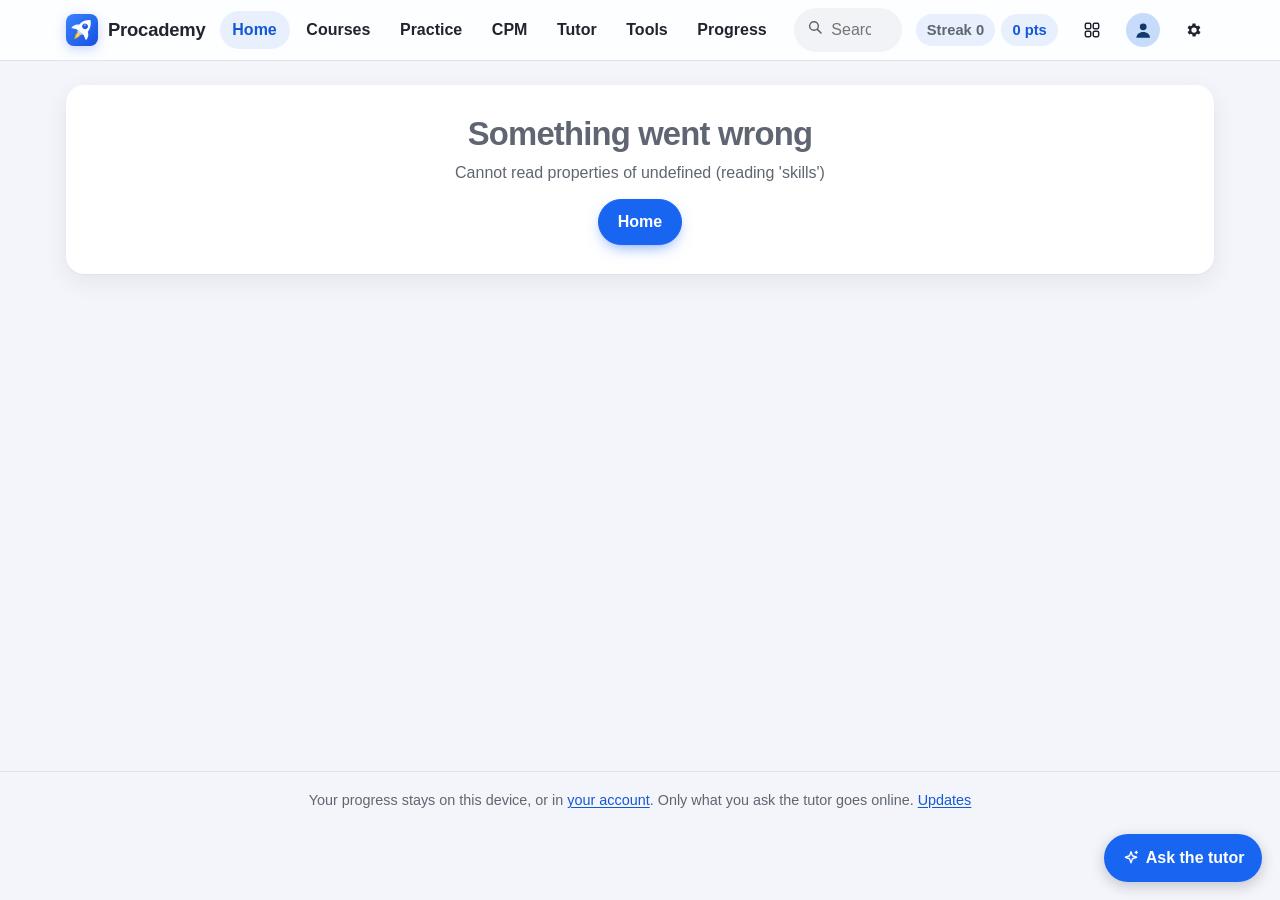
==== index.html @ db272dc6 "Hindi for beginners: a new course from the Devanagari alphabet to simple sentences Vowels, consonant" ====
<!DOCTYPE html>
<html lang="en">
<head>
<meta charset="utf-8">
<meta name="viewport" content="width=device-width, initial-scale=1, viewport-fit=cover">
<!-- Security: scripts only from this site and the pinned libraries on jsDelivr, never inline; no plug-ins, no frames.
     The AI services, the picture service and the model downloads are reached with fetch (connect-src). -->
<meta http-equiv="Content-Security-Policy" content="default-src 'self'; script-src 'self' https://cdn.jsdelivr.net https://www.gstatic.com https://apis.google.com 'wasm-unsafe-eval'; worker-src 'self' blob:; connect-src 'self' https:; img-src 'self' data: blob:; style-src 'self' 'unsafe-inline'; font-src 'self' data:; media-src 'self' blob:; manifest-src 'self'; object-src 'none'; base-uri 'none'; form-action 'self'; frame-src https://procademy-9d972.firebaseapp.com">
<meta name="referrer" content="strict-origin-when-cross-origin">
<title>Procademy</title>
<meta name="description" content="Math for every grade, one skill at a time: Kindergarten to Calculus, with hints and mastery levels. Works offline, saves on this device, with a free AI tutor.">
<meta name="theme-color" content="#1865f2">
<!-- preload:start -->
<link rel="preload" as="script" href="lib/rng.js">
<link rel="preload" as="script" href="lib/math.js">
<link rel="preload" as="script" href="lib/content.js">
<link rel="preload" as="script" href="lib/store.js">
<link rel="preload" as="script" href="lib/engine.js">
<link rel="preload" as="script" href="content/k.js">
<link rel="preload" as="script" href="content/g1.js">
<link rel="preload" as="script" href="content/g2.js">
<link rel="preload" as="script" href="content/g3.js">
<link rel="preload" as="script" href="content/g4.js">
<link rel="preload" as="script" href="content/g5.js">
<link rel="preload" as="script" href="content/g6.js">
<link rel="preload" as="script" href="content/math7.js">
<link rel="preload" as="script" href="content/math8.js">
<link rel="preload" as="script" href="content/alg1.js">
<link rel="preload" as="script" href="content/geo.js">
<link rel="preload" as="script" href="content/alg2.js">
<link rel="preload" as="script" href="content/precalc.js">
<link rel="preload" as="script" href="content/calc.js">
<link rel="preload" as="script" href="content/trig.js">
<link rel="preload" as="script" href="content/stats.js">
<link rel="preload" as="script" href="content/calcbc.js">
<link rel="preload" as="script" href="content/sat.js">
<link rel="preload" as="script" href="content/comp.js">
<link rel="preload" as="script" href="content/finance.js">
<link rel="preload" as="script" href="content/logic.js">
<link rel="preload" as="script" href="content/hindi.js">
<link rel="preload" as="script" href="content/int1.js">
<link rel="preload" as="script" href="content/int2.js">
<link rel="preload" as="script" href="content/int3.js">
<link rel="preload" as="script" href="cpm/cc1.js">
<link rel="preload" as="script" href="cpm/cc2.js">
<link rel="preload" as="script" href="cpm/cc3.js">
<link rel="preload" as="script" href="cpm/int1.js">
<link rel="preload" as="script" href="cpm/int2.js">
<link rel="preload" as="script" href="cpm/int3.js">
<link rel="preload" as="script" href="lib/firebase-config.js">
<link rel="preload" as="script" href="lib/tutor.js">
<link rel="preload" as="script" href="lib/draw.js">
<link rel="preload" as="script" href="lib/pictures.js">
<link rel="preload" as="script" href="lib/files.js">
<link rel="preload" as="script" href="lib/coach.js">
<link rel="preload" as="script" href="lib/tutor-ui.js">
<link rel="preload" as="script" href="lib/icons.js">
<link rel="preload" as="script" href="lib/prereq.js">
<link rel="preload" as="script" href="lib/views.js">
<link rel="preload" as="script" href="lib/cpm-views.js">
<link rel="preload" as="script" href="lib/tutor-page.js">
<link rel="preload" as="script" href="lib/worksheet.js">
<link rel="preload" as="script" href="lib/steps.js">
<link rel="preload" as="script" href="lib/sprint.js">
<link rel="preload" as="script" href="lib/prep.js">
<link rel="preload" as="script" href="lib/badges.js">
<link rel="preload" as="script" href="lib/challenge.js">
<link rel="preload" as="script" href="lib/report.js">
<link rel="preload" as="script" href="lib/account.js">
<link rel="preload" as="script" href="lib/move.js">
<link rel="preload" as="script" href="lib/learners.js">
<link rel="preload" as="script" href="lib/whatsnew.js">
<link rel="preload" as="script" href="lib/unlimited.js">
<link rel="preload" as="script" href="lib/topicbank.js">
<link rel="preload" as="script" href="lib/topics.js">
<link rel="preload" as="script" href="lib/words.js">
<link rel="preload" as="script" href="lib/vocab.js">
<link rel="preload" as="script" href="lib/balance.js">
<link rel="preload" as="script" href="lib/placement.js">
<link rel="preload" as="script" href="lib/install.js">
<link rel="preload" as="script" href="lib/family.js">
<link rel="preload" as="script" href="lib/quicksearch.js">
<link rel="preload" as="script" href="lib/lang.js">
<link rel="preload" as="script" href="lib/app.js">
<!-- preload:end -->
<link rel="manifest" href="manifest.webmanifest">
<link rel="icon" href="icon.svg" type="image/svg+xml">
<link rel="apple-touch-icon" href="apple-touch-icon.png">
<meta name="apple-mobile-web-app-title" content="Procademy">
<meta name="apple-mobile-web-app-capable" content="yes">
<meta name="mobile-web-app-capable" content="yes">
<script src="lib/boot.js"></script>
<link rel="stylesheet" href="app.css">
</head>
<body>
<a class="skip" href="#main">Skip to content</a>
<header class="top">
  <div class="bar">
    <a class="brand" href="#/" aria-label="Procademy home"><svg class="logo" aria-hidden="true" viewBox="0 0 64 64"><defs><linearGradient id="logo-g" x1="0" y1="0" x2="1" y2="1"><stop offset="0" stop-color="#3b82ff"/><stop offset="1" stop-color="#1650e0"/></linearGradient></defs><rect width="64" height="64" rx="16" fill="url(#logo-g)"/><g transform="rotate(40 32 32)"><path d="M21.5 27C15 30 12.5 36 13 42.5L21.5 38.5Z" fill="#fff"/><path d="M42.5 27C49 30 51.5 36 51 42.5L42.5 38.5Z" fill="#fff"/><path d="M32 6C41.5 12.5 45 24.5 43 38H21C19 24.5 22.5 12.5 32 6Z" fill="#fff"/><circle cx="32" cy="22.5" r="5.6" fill="#1a5ae8"/><circle cx="30.3" cy="20.8" r="1.9" fill="#fff" fill-opacity=".55"/><path d="M26 38H38L36.5 41.5H27.5Z" fill="#cfe0ff"/><path d="M27.5 41.5C27.5 48 30 52.5 32 56C34 52.5 36.5 48 36.5 41.5Z" fill="#ffb020"/><path d="M30 41.5C30 45.5 31 48.5 32 50.5C33 48.5 34 45.5 34 41.5Z" fill="#ffe08a"/></g></svg><span class="word" data-brand>Procademy</span></a>
    <nav class="nav" aria-label="Main">
      <a href="#/" data-nav="home">Home</a>
      <a href="#/courses" data-nav="courses">Courses</a>
      <a href="#/unlimited" data-nav="unlimited">Practice</a>
      <a href="#/cpm" data-nav="cpm">CPM</a>
      <a href="#/tutor" data-nav="tutor">Tutor</a>
      <a href="#/tools" data-nav="tools">Tools</a>
      <a href="#/progress" data-nav="progress">Progress</a>
    </nav>
    <div class="search">
      <form id="search-form" role="search">
        <span class="qs-field"><span class="icon" aria-hidden="true"><svg viewBox="0 0 24 24" width="16" height="16"><circle cx="10.5" cy="10.5" r="6.5" fill="none" stroke="currentColor" stroke-width="2.2"/><path d="M15.5 15.5 21 21" stroke="currentColor" stroke-width="2.4" stroke-linecap="round"/></svg></span>
        <input id="search-input" type="search" placeholder="Search skills, courses and tools" aria-label="Search skills, courses and tools" autocomplete="off"></span>
      </form>
    </div>
    <button type="button" class="search-open" id="search-open" aria-label="Search"><svg viewBox="0 0 24 24" width="20" height="20" aria-hidden="true"><circle cx="10.5" cy="10.5" r="6.5" fill="none" stroke="currentColor" stroke-width="2.2"/><path d="M15.5 15.5 20 20" fill="none" stroke="currentColor" stroke-width="2.2" stroke-linecap="round"/></svg></button>
    <div class="stats" id="stats"></div>
    <a class="avatar-btn" id="avatar-btn" href="#/profile" aria-label="Your profile" title="Your profile"></a>
    <a class="iconbtn" href="#/settings" aria-label="Settings" title="Settings"><svg viewBox="0 0 24 24" width="18" height="18" aria-hidden="true"><path fill="currentColor" d="M19.4 13a7.6 7.6 0 0 0 0-2l2.1-1.6-2-3.5-2.5 1a7.4 7.4 0 0 0-1.7-1L15 3.3h-4l-.4 2.6a7.4 7.4 0 0 0-1.7 1l-2.5-1-2 3.5L6.6 11a7.6 7.6 0 0 0 0 2l-2.1 1.6 2 3.5 2.5-1a7.4 7.4 0 0 0 1.7 1l.4 2.6h4l.4-2.6a7.4 7.4 0 0 0 1.7-1l2.5 1 2-3.5zM13 15.5a3.5 3.5 0 1 1 0-7 3.5 3.5 0 0 1 0 7z" transform="translate(-1 0)"/></svg></a>
  </div>
</header>
<main id="main" tabindex="-1"><div class="boot-wait boot-rocket" role="status"><svg class="boot-logo" viewBox="0 0 64 64" aria-hidden="true"><rect width="64" height="64" rx="16" fill="#1865f2"/><g transform="rotate(40 32 32)"><path d="M21.5 27C15 30 12.5 36 13 42.5L21.5 38.5Z" fill="#fff"/><path d="M42.5 27C49 30 51.5 36 51 42.5L42.5 38.5Z" fill="#fff"/><path d="M32 6C41.5 12.5 45 24.5 43 38H21C19 24.5 22.5 12.5 32 6Z" fill="#fff"/><circle cx="32" cy="22.5" r="5.6" fill="#1a5ae8"/><path d="M27.5 41.5C27.5 48 30 52.5 32 56C34 52.5 36.5 48 36.5 41.5Z" fill="#ffb020"/></g></svg><span>Loading Procademy…</span></div></main>
<footer>Your progress stays on this device, or in <a href="#/profile">your account</a>. Only what you ask the tutor goes online. <a href="#/new">Updates</a></footer>
<noscript><p style="padding:20px">This site needs JavaScript to run.</p></noscript>

<script src="lib/rng.js"></script>
<script src="lib/math.js"></script>
<script src="lib/content.js"></script>
<script src="lib/store.js"></script>
<script src="lib/engine.js"></script>
<!-- content: one file per course, in grade order -->
<script src="content/k.js"></script>
<script src="content/g1.js"></script>
<script src="content/g2.js"></script>
<script src="content/g3.js"></script>
<script src="content/g4.js"></script>
<script src="content/g5.js"></script>
<script src="content/g6.js"></script>
<script src="content/math7.js"></script>
<script src="content/math8.js"></script>
<script src="content/alg1.js"></script>
<script src="content/geo.js"></script>
<script src="content/alg2.js"></script>
<script src="content/precalc.js"></script>
<script src="content/calc.js"></script>
<script src="content/trig.js"></script>
<script src="content/stats.js"></script>
<script src="content/calcbc.js"></script>
<script src="content/sat.js"></script>
<script src="content/comp.js"></script>
<script src="content/finance.js"></script>
<script src="content/logic.js"></script>
<script src="content/hindi.js"></script>
<script src="content/int1.js"></script>
<script src="content/int2.js"></script>
<script src="content/int3.js"></script>
<!-- the app -->
<!-- CPM books: chapters and lessons pointing at the skills above -->
<script src="cpm/cc1.js"></script>
<script src="cpm/cc2.js"></script>
<script src="cpm/cc3.js"></script>
<script src="cpm/int1.js"></script>
<script src="cpm/int2.js"></script>
<script src="cpm/int3.js"></script>
<script src="lib/firebase-config.js"></script>
<script src="lib/tutor.js"></script>
<script src="lib/draw.js"></script>
<script src="lib/pictures.js"></script>
<script src="lib/files.js"></script>
<script src="lib/coach.js"></script>
<script src="lib/tutor-ui.js"></script>
<script src="lib/icons.js"></script>
<script src="lib/prereq.js"></script>
<script src="lib/views.js"></script>
<script src="lib/cpm-views.js"></script>
<script src="lib/tutor-page.js"></script>
<script src="lib/worksheet.js"></script>
<script src="lib/steps.js"></script>
<script src="lib/sprint.js"></script>
<script src="lib/prep.js"></script>
<script src="lib/badges.js"></script>
<script src="lib/challenge.js"></script>
<script src="lib/report.js"></script>
<script src="lib/account.js"></script>
<script src="lib/move.js"></script>
<script src="lib/learners.js"></script>
<script src="lib/whatsnew.js"></script>
<script src="lib/unlimited.js"></script>
<script src="lib/topicbank.js"></script>
<script src="lib/topics.js"></script>
<script src="lib/words.js"></script>
<script src="lib/vocab.js"></script>
<script src="lib/balance.js"></script>
<!-- the tools (calculators, labs, Leap) load when first opened: LAZY in lib/app.js -->
<script src="lib/placement.js"></script>
<script src="lib/install.js"></script>
<script src="lib/family.js"></script>
<script src="lib/quicksearch.js"></script>
<script src="lib/lang.js"></script>
<script src="lib/app.js"></script>
</body>
</html>
---- app.css ----
/* Academy: one stylesheet for the whole site. Light and dark come from the tokens at the top. */
:root {
  --bg: #f3f5fa; --surface: #ffffff; --surface-2: #f1f3f6; --ink: #21242c; --muted: #5f6672; --line: #dfe3e8; --line-strong: #c7cdd5;
  --primary: #1865f2; --primary-ink: #1458d6; --primary-soft: #e8f0fe; --on-primary: #ffffff;
  --ok: #0f9d58; --ok-ink: #0b7a43; --ok-soft: #e3f5ea; --bad: #d93025; --bad-soft: #fde8e6; --warn: #b26a00; --warn-soft: #fff1d6;
  --lvl1: #f08c00; --lvl2: #9c8fe3; --lvl3: #6a4fd8; --lvl4: #3b23a8; --lvl0: #c7cdd5;
  --shadow: 0 1px 2px rgba(23, 32, 64, .04), 0 8px 24px rgba(23, 32, 64, .07); --shadow-s: 0 1px 2px rgba(23, 32, 64, .05), 0 3px 10px rgba(23, 32, 64, .05);
  --card-line: transparent; --glass: color-mix(in srgb, var(--surface) 84%, transparent);
  --radius: 18px; --radius-s: 12px;
  --tint: color-mix(in srgb, var(--primary) 10%, var(--surface)); --tint-2: color-mix(in srgb, var(--primary) 18%, var(--surface));   /* every button is a shade of the one blue */
  --font: -apple-system, BlinkMacSystemFont, "Segoe UI", Roboto, "Helvetica Neue", Arial, sans-serif;
  --mono: ui-monospace, SFMono-Regular, Menlo, Consolas, monospace;
  --vz1: #2d6fe0; --vz2: #d2403a; --vz3: #23894a; --vz4: #7448d0; --vz5: #dd7410; --vz6: #2a2e38;
  --pc-a: #2d6fe0; --pc-b: #dd7410;   /* the percent tool's two series, checked for colour-blind separation */
  --fs: 16px;
  color-scheme: light;
}
:root[data-size="large"] { --fs: 19px; }
:root[data-size="xlarge"] { --fs: 22px; }
@media (prefers-color-scheme: dark) {
  :root:not([data-theme="light"]) {
    --bg: #14161b; --surface: #1d2027; --surface-2: #262a33; --ink: #e8eaf0; --muted: #a2a9b6; --line: #2f343f; --line-strong: #434a58;
    --primary: #6ea0ff; --primary-ink: #8db3ff; --primary-soft: #1f2d4a; --on-primary: #0c1324;
    --ok: #3ccf7a; --ok-ink: #3ccf7a; --ok-soft: #173426; --bad: #ff7b72; --bad-soft: #3c1f1f; --warn: #ffc166; --warn-soft: #3a2f16;
    --lvl1: #ffa94d; --lvl2: #a99cf0; --lvl3: #8b73ee; --lvl4: #6a4fd8; --lvl0: #434a58;
    --vz1: #6ea0ff; --vz2: #ff7b72; --vz3: #4cd07d; --vz4: #b49cff; --vz5: #ffab5c; --vz6: #e8eaf0;
    --pc-a: #5a8cf0; --pc-b: #c97a2a;
    --shadow: 0 1px 2px rgba(0, 0, 0, .3), 0 4px 14px rgba(0, 0, 0, .25); --shadow-s: 0 1px 2px rgba(0, 0, 0, .3); --card-line: #2b303a;
    color-scheme: dark;
  }
}
:root[data-theme="dark"] {
  --bg: #14161b; --surface: #1d2027; --surface-2: #262a33; --ink: #e8eaf0; --muted: #a2a9b6; --line: #2f343f; --line-strong: #434a58;
  --primary: #6ea0ff; --primary-ink: #8db3ff; --primary-soft: #1f2d4a; --on-primary: #0c1324;
  --ok: #3ccf7a; --ok-ink: #3ccf7a; --ok-soft: #173426; --bad: #ff7b72; --bad-soft: #3c1f1f; --warn: #ffc166; --warn-soft: #3a2f16;
  --lvl1: #ffa94d; --lvl2: #a99cf0; --lvl3: #8b73ee; --lvl4: #6a4fd8; --lvl0: #434a58;
  --vz1: #6ea0ff; --vz2: #ff7b72; --vz3: #4cd07d; --vz4: #b49cff; --vz5: #ffab5c; --vz6: #e8eaf0;
  --pc-a: #5a8cf0; --pc-b: #c97a2a;
  --shadow: 0 1px 2px rgba(0, 0, 0, .3), 0 4px 14px rgba(0, 0, 0, .25); --shadow-s: 0 1px 2px rgba(0, 0, 0, .3); --card-line: #2b303a;
  color-scheme: dark;
}

* { box-sizing: border-box; }
[hidden] { display: none !important; }
html { font-size: var(--fs); -webkit-text-size-adjust: 100%; }
body { margin: 0; background: var(--bg); color: var(--ink); font-family: var(--font); line-height: 1.5; min-height: 100vh; display: flex; flex-direction: column; }
a { color: var(--primary-ink); text-decoration: none; }
a:hover { text-decoration: underline; }
h1, h2, h3, h4 { line-height: 1.2; margin: 0 0 .5rem; font-weight: 700; letter-spacing: -.01em; }
h1 { font-size: 2.05rem; font-weight: 800; letter-spacing: -.025em; } h2 { font-size: 1.35rem; letter-spacing: -.02em; } h3 { font-size: 1.1rem; } h4 { font-size: 1rem; }
p { margin: 0 0 .8rem; }
button { font: inherit; cursor: pointer; }
input, select { font: inherit; color: inherit; }
img, svg { max-width: 100%; }
code { font-family: var(--mono); font-size: .92em; background: var(--surface-2); padding: .1em .35em; border-radius: 5px; }
pre.code { font-family: var(--mono); font-size: .92em; background: var(--surface-2); border: 1px solid var(--line); padding: .7rem .9rem; border-radius: var(--radius-s); overflow-x: auto; line-height: 1.45; margin: .6rem 0; white-space: pre; }
.visually-hidden { position: absolute; width: 1px; height: 1px; overflow: hidden; clip: rect(0 0 0 0); white-space: nowrap; }
:focus-visible { outline: 3px solid var(--primary); outline-offset: 2px; }        /* the ring follows each control's own corners */
a:not([class]):focus-visible { border-radius: 4px; }
.skip { position: absolute; left: -999px; top: 8px; background: var(--surface); padding: .5rem .8rem; border-radius: 8px; z-index: 50; }
.skip:focus { left: 8px; }

/* ---------- header ---------- */
.top { position: sticky; top: 0; z-index: 20; background: var(--surface); background: var(--glass); -webkit-backdrop-filter: saturate(1.8) blur(16px); backdrop-filter: saturate(1.8) blur(16px); border-bottom: 1px solid var(--line); }
.top .bar { max-width: 1180px; margin: 0 auto; padding: 0 16px; min-height: 60px; display: flex; align-items: center; gap: 14px; }
.brand { display: flex; align-items: center; gap: 10px; font-weight: 800; font-size: 1.15rem; color: var(--ink); letter-spacing: -.01em; white-space: nowrap; }
.brand:hover { text-decoration: none; }
.brand .logo { width: 32px; height: 32px; flex: none; display: block; filter: drop-shadow(0 3px 6px rgba(22, 80, 224, .25)); }
.nav { display: flex; align-items: center; gap: 4px; }
.nav a { padding: .45rem .8rem; border-radius: 999px; color: var(--ink); font-weight: 600; }
.nav a:hover { background: var(--surface-2); text-decoration: none; }
.nav a.active { color: var(--primary-ink); background: var(--primary-soft); }
.search { flex: 1; display: flex; justify-content: center; }
.search form { width: 100%; max-width: 420px; position: relative; }
.search input { width: 100%; padding: .55rem .9rem .55rem 2.3rem; border: 1px solid transparent; border-radius: 999px; background: var(--surface-2); color: var(--ink); }
.search input:focus { background: var(--surface); outline: 2px solid var(--primary); border-color: transparent; }
.search .icon { position: absolute; left: .85rem; top: 50%; transform: translateY(-50%); color: var(--muted); pointer-events: none; }
/* the search box grows when selected (lib/quicksearch.js): wider, over the menu, on a computer; the whole screen on a phone */
.qs-field { position: relative; display: block; flex: 1; min-width: 0; }
.search form { transition: max-width .18s ease; }
.top.qs-open .nav, .top.qs-open .stats { display: none; }
.top.qs-open .search form { max-width: 760px; }
.top.qs-open .search input { padding-top: .75rem; padding-bottom: .75rem; font-size: 1.05rem; }
.search .qs-cancel { display: none; }
.qs-panel { position: absolute; top: calc(100% + 8px); left: 0; right: 0; max-height: min(72vh, 600px); overflow-y: auto; overscroll-behavior: contain; background: var(--surface); border: 1px solid var(--line); border-radius: 16px; box-shadow: 0 16px 40px rgba(15, 23, 42, .18); padding: 6px; z-index: 30; }
.qs-h { font-size: .72rem; font-weight: 700; text-transform: uppercase; letter-spacing: .06em; color: var(--muted); padding: 10px 10px 4px; }
.qs-opt { display: flex; align-items: center; gap: 12px; padding: 8px 10px; border-radius: 10px; color: var(--ink); }
.qs-opt:hover, .qs-opt.on { background: var(--primary-soft); text-decoration: none; }
.qs-ic { flex: none; width: 34px; height: 34px; border-radius: 9px; display: grid; place-items: center; background: var(--surface-2); color: var(--primary-ink); }
.qs-ic .mono-sm { min-width: 34px; height: 34px; border-radius: 9px; }
.qs-txt { min-width: 0; display: grid; }
.qs-txt b { font-weight: 600; overflow: hidden; text-overflow: ellipsis; white-space: nowrap; }
.qs-where { font-size: .82rem; color: var(--muted); overflow: hidden; text-overflow: ellipsis; white-space: nowrap; }
.stats { display: flex; gap: 6px; align-items: center; margin-left: auto; }
.stat-pill { display: inline-flex; align-items: center; gap: 5px; padding: .3rem .7rem; border-radius: 999px; background: var(--primary-soft); color: var(--primary-ink); font-weight: 700; font-size: .92rem; white-space: nowrap; }
.stat-pill.cold { color: var(--muted); font-weight: 600; }
.iconbtn { width: 40px; height: 40px; border-radius: 50%; border: 0; background: transparent; color: var(--ink); display: grid; place-items: center; font-size: 1.2rem; }
.iconbtn:hover { background: var(--tint); }
/* a narrow laptop window: the menu keeps its room; the streak and points are on Home */
@media (min-width: 761px) and (max-width: 1100px) { .stats { display: none; } .nav a { padding: .45rem .7rem; } }
@media (min-width: 761px) and (max-width: 960px) { .brand .word { display: none; } }
@media (max-width: 760px) {
  .top.qs-open .search { position: fixed; inset: 0; z-index: 60; background: var(--surface); padding: 12px; overflow-y: auto; display: block; }
  .top.qs-open .search form { display: flex; flex-wrap: wrap; align-items: center; gap: 8px; }
  .top.qs-open .search input { font-size: 1.1rem; }
  .top.qs-open .qs-cancel { display: inline-flex; flex: none; }
  .top.qs-open .qs-panel { position: static; flex-basis: 100%; max-height: none; border: 0; box-shadow: none; padding: 4px 0; }
  body.qs-lock { overflow: hidden; }
  .top.qs-open { z-index: 60; }
  body.qs-lock .tabbar, body.qs-lock .tutor-fab { display: none; }              /* nothing over the full-screen search */
  .top .bar { flex-wrap: wrap; padding: 8px 12px; gap: 6px; }
  .search { order: 3; flex-basis: 100%; }
  .search form { max-width: none; }
  .nav a { padding: .4rem .5rem; }
  .brand .word { display: none; }
  .stat-pill { padding: .25rem .5rem; font-size: .85rem; }
  .iconbtn { width: 36px; height: 36px; }
}
@media (max-width: 440px) {
  .top .bar { gap: 4px; }
  .stats .stat-pill:first-child { display: none; }          /* the streak is on the home page; keep one line */
  .stat-pill { padding: .2rem .45rem; }
  .nav { gap: 0; flex: 1; min-width: 0; overflow-x: auto; scrollbar-width: none; }
  .nav::-webkit-scrollbar { display: none; }
  .nav a { flex: none; }
  .nav a { padding: .35rem .3rem; font-size: .9rem; }
  .nav .star { display: none; }
  .stats { display: none; }                                  /* the streak and points are on the home page; keep the nav on one line */
  .tab { padding: .35rem .6rem; font-size: .85rem; }
  .iconbtn { width: 32px; height: 32px; }
  main { padding-bottom: 96px; }                             /* room for the Ask button */
  main .tiles { grid-template-columns: repeat(2, minmax(0, 1fr)); gap: 8px; }
  main .tile { padding: 10px 10px; }
  main .tile .big { font-size: 1.3rem; }
  main .tile .label { font-size: .78rem; }
  main .skills li { flex-wrap: wrap; }
  main .skills .actions { width: 100%; padding-left: 30px; }
  main .skills li.test .actions { padding-left: 30px; }
  .hero .btn-row > .btn, .cpm-now .btn-row > .btn { flex: 1 1 100%; }
  .hero { padding: 22px 18px; }
}
/* phones: the main pages in a bar along the bottom, in reach of a thumb, and More for the rest (lib/app.js); the
   header keeps the logo, the search box and the profile */
.tabbar, .more-sheet, .more-backdrop { display: none; }
@media (max-width: 700px) {
  .top .nav, .top .iconbtn, .top .stats { display: none; }
  .top .bar { flex-wrap: nowrap; }
  .search { order: 0; flex: 1 1 0; min-width: 0; }
  body { padding-bottom: calc(66px + env(safe-area-inset-bottom, 0px)); }
  .tabbar { display: grid; grid-template-columns: repeat(5, 1fr); position: fixed; left: 0; right: 0; bottom: 0; z-index: 42; background: var(--surface); background: var(--glass); -webkit-backdrop-filter: saturate(1.8) blur(16px); backdrop-filter: saturate(1.8) blur(16px); border-top: 1px solid var(--line); padding: 4px 4px calc(4px + env(safe-area-inset-bottom, 0px)); }
  .tabbar a, .tabbar button { display: flex; flex-direction: column; align-items: center; justify-content: center; gap: 3px; min-height: 54px; padding: 4px 0; border: 0; border-radius: 12px; background: none; color: var(--muted); font: inherit; font-size: .74rem; font-weight: 600; cursor: pointer; }
  .tabbar a:hover { text-decoration: none; color: var(--ink); }
  .tab-ic { display: grid; place-items: center; width: 52px; height: 30px; border-radius: 999px; transition: background-color .15s; }
  .tabbar .active, .tabbar button[aria-expanded="true"] { color: var(--primary-ink); }
  .tabbar .active .tab-ic, .tabbar button[aria-expanded="true"] .tab-ic { background: var(--primary-soft); }
  .more-backdrop:not([hidden]) { display: block; position: fixed; inset: 0; z-index: 41; background: rgba(15, 23, 42, .4); }
  .more-sheet:not([hidden]) { display: grid; gap: 2px; position: fixed; left: 8px; right: 8px; bottom: calc(70px + env(safe-area-inset-bottom, 0px)); z-index: 43; padding: 8px; background: var(--surface); border: 1px solid var(--line); border-radius: 18px; box-shadow: 0 16px 40px rgba(15, 23, 42, .25); }
  .more-sheet a { display: flex; align-items: center; gap: 12px; padding: 10px 12px; border-radius: 12px; color: var(--ink); }
  .more-sheet a:hover { text-decoration: none; background: var(--surface-2); }
  .more-sheet a.active { background: var(--primary-soft); }
  .more-sheet b { display: block; font-weight: 600; }
  .more-sheet small { display: block; color: var(--muted); font-size: .82rem; }
  .more-ic { flex: none; display: grid; place-items: center; width: 36px; height: 36px; border-radius: 10px; background: var(--surface-2); color: var(--primary-ink); }
  body .tutor-fab { bottom: calc(78px + env(safe-area-inset-bottom, 0px)); }
  body .toast { bottom: calc(86px + env(safe-area-inset-bottom, 0px)); }
}

/* ---------- layout ---------- */
main { flex: 1; width: 100%; max-width: 1180px; margin: 0 auto; padding: 24px 16px 48px; container: page / inline-size; }
/* layouts follow the width the page really has, not the window: with the tutor open, a wide window can
   leave a narrow page, and the side-by-side layouts must stack instead of squeezing their buttons */
@container page (max-width: 860px) {
  main .two-col { grid-template-columns: 1fr; }
  main .sidebar { position: static; order: 2; }
}
@container page (max-width: 700px) {
  main .ex-head h1 { flex: 1 1 100%; order: 3; font-size: 1.05rem; }
  main .ex-head .dots { margin-left: auto; }
  main .back .back-long { display: none; }
  main .back .back-short { display: inline; }
  main .cpm-lessons li { flex-wrap: wrap; }
  main .cpm-lessons .actions { width: 100%; padding-left: 68px; }
  main .cpm-levels { order: 2; }
  main .skills li { flex-wrap: wrap; }
  main .skills .actions { width: 100%; padding-left: 30px; }
}
@container page (max-width: 460px) {
  main .tiles { grid-template-columns: repeat(2, minmax(0, 1fr)); gap: 8px; }
  main .tile { padding: 10px 10px; }
  main .tile .big { font-size: 1.3rem; }
  main .tile .label { font-size: .78rem; }
  main .hero .btn-row > .btn, main .cpm-now .btn-row > .btn { flex: 1 1 100%; }
  main .hero { padding: 22px 18px; }
}
footer { border-top: 1px solid var(--line); color: var(--muted); font-size: .9rem; padding: 18px 16px 88px; text-align: center; }    /* room for the tutor button */
.two-col { display: grid; grid-template-columns: 290px minmax(0, 1fr); gap: 24px; align-items: start; }
.sidebar { position: sticky; top: 76px; }
@media (max-width: 900px) { .two-col { grid-template-columns: 1fr; } .sidebar { position: static; order: 2; } }
.card { background: var(--surface); border: 1px solid var(--card-line); border-radius: var(--radius); box-shadow: var(--shadow); padding: 22px 24px; }
.card + .card { margin-top: 16px; }
.grid > .card + .card, .tiles > .tile, .row > .card + .card { margin-top: 0; }     /* side by side: no stacking margin */
.grid > .card.tight { display: flex; flex-direction: column; }
.grid > .card.tight > .btn-row:last-child { margin-top: auto; padding-top: 14px; }   /* buttons line up along the bottom */
.grid > .card.tight > .btn:last-child { margin-top: auto; align-self: flex-start; }
.card.tight { padding: 14px 16px; }
.grid { display: grid; gap: 16px; grid-template-columns: repeat(auto-fill, minmax(260px, 1fr)); }
.grid.wide { grid-template-columns: repeat(auto-fill, minmax(320px, 1fr)); }
.grid.fit { grid-template-columns: repeat(auto-fit, minmax(260px, 1fr)); }        /* a short row stretches across */
.row { display: flex; align-items: center; gap: 12px; flex-wrap: wrap; }
.row.between { justify-content: space-between; }
.muted { color: var(--muted); }
.small { font-size: .9rem; }
.tiny { font-size: .8rem; }
.crumbs { font-size: .9rem; color: var(--muted); margin-bottom: 10px; display: flex; gap: 6px; flex-wrap: wrap; align-items: center; }
.crumbs a { color: var(--muted); }
.crumbs a:hover { color: var(--primary-ink); }
.hero { padding: 28px 26px; border-radius: var(--radius); background: linear-gradient(160deg, color-mix(in srgb, var(--primary) 13%, var(--surface)) 0%, var(--surface) 60%); border: 1px solid var(--card-line); box-shadow: var(--shadow); position: relative; overflow: hidden; }
.hero .icon-big { font-size: 2.4rem; line-height: 1; }
.section-title { display: flex; align-items: baseline; justify-content: space-between; gap: 12px; margin: 28px 0 12px; }
.section-title h2 { margin: 0; }
.section-title:first-child { margin-top: 0; }
.empty { color: var(--muted); text-align: center; padding: 28px 12px; }

/* ---------- buttons ---------- */
.btn { display: inline-flex; align-items: center; justify-content: center; gap: 8px; padding: .6rem 1.2rem; border-radius: 999px; border: 1px solid transparent; background: var(--tint); color: var(--primary-ink); font-weight: 700; min-height: 44px; text-decoration: none; }
.btn:hover { background: var(--tint-2); text-decoration: none; }
.btn.primary { background: var(--primary); border-color: var(--primary); color: var(--on-primary); box-shadow: 0 6px 16px -6px color-mix(in srgb, var(--primary) 70%, transparent); }
.btn.primary:hover { filter: brightness(1.08); }
.btn.ok { background: var(--primary); border-color: var(--primary); color: var(--on-primary); }
.btn.ghost { border-color: transparent; background: transparent; color: var(--primary-ink); }
.btn.ghost:hover { background: var(--tint); }
.btn.sm { min-height: 36px; padding: .35rem .8rem; font-size: .92rem; }
.btn.block { width: 100%; }
.btn[disabled] { opacity: .5; cursor: not-allowed; }
.btn-row { display: flex; gap: 10px; flex-wrap: wrap; align-items: center; margin-top: 14px; }

/* ---------- mastery ---------- */
.lvl { display: inline-block; width: 18px; height: 22px; border-radius: 4px; border: 2px solid var(--lvl0); position: relative; vertical-align: middle; flex: none; background: linear-gradient(to top, var(--c, transparent) var(--p, 0%), transparent var(--p, 0%)); }
.lvl-1 { --c: var(--lvl1); --p: 25%; border-color: var(--lvl1); }
.lvl-2 { --c: var(--lvl2); --p: 50%; border-color: var(--lvl2); }
.lvl-3 { --c: var(--lvl3); --p: 80%; border-color: var(--lvl3); }
.lvl-4 { --c: var(--lvl4); --p: 100%; border-color: var(--lvl4); }
.lvl-4::after { content: "✓"; position: absolute; inset: 0; display: grid; place-items: center; color: #fff; font-size: 12px; line-height: 1; }
.lvl.big { width: 26px; height: 32px; }
.lvl.big.lvl-4::after { font-size: 17px; }
.legend { display: flex; flex-wrap: wrap; gap: 8px 16px; font-size: .9rem; color: var(--muted); }
.legend span { display: inline-flex; align-items: center; gap: 6px; }
.legend .dot { width: 12px; height: 12px; border-radius: 3px; display: inline-block; }
.mbar { display: flex; height: 12px; border-radius: 999px; overflow: hidden; background: var(--surface-2); border: 1px solid var(--line); }
.mbar span { display: block; height: 100%; }
.mbar .m4 { background: var(--lvl4); } .mbar .m3 { background: var(--lvl3); } .mbar .m2 { background: var(--lvl2); } .mbar .m1 { background: var(--lvl1); }
.mbar.thin { height: 8px; }
.pbar { height: 8px; border-radius: 999px; background: var(--line); overflow: hidden; }
.pbar > span { display: block; height: 100%; background: var(--course, var(--primary)); }
.chip { display: inline-flex; align-items: center; gap: 6px; padding: .15rem .6rem; border-radius: 999px; background: var(--surface-2); font-size: .85rem; font-weight: 600; color: var(--muted); }
.chip.lv-1 { background: var(--warn-soft); color: var(--warn); }
.chip.lv-2, .chip.lv-3, .chip.lv-4 { background: var(--primary-soft); color: var(--lvl3); }
.chip.up { background: var(--ok-soft); color: var(--ok-ink); }
.chip.down { background: var(--bad-soft); color: var(--bad); }

/* ---------- lists of skills ---------- */
.skills { list-style: none; margin: 0; padding: 0; }
.skills li { display: flex; align-items: center; gap: 12px; padding: 10px 0; border-top: 1px solid var(--line); }
.skills li:first-child { border-top: 0; }
.skills .name { flex: 1; min-width: 0; font-weight: 600; }
.skills .name a { color: var(--ink); }
.skills .name .sub { font-weight: 400; color: var(--muted); font-size: .85rem; }
.skills .actions { display: flex; gap: 6px; flex: none; }
.skills li.test { background: var(--surface-2); margin: 8px -22px -20px; padding: 14px 22px; border-radius: 0 0 var(--radius) var(--radius); border-top: 0; }
.unit-card h3 a { color: var(--ink); }
.unit-card .num { color: var(--muted); font-weight: 600; font-size: .85rem; text-transform: uppercase; letter-spacing: .04em; }
.unit-nav { list-style: none; margin: 0; padding: 0; }
.unit-nav li a { display: flex; gap: 10px; align-items: center; padding: 8px 10px; border-radius: 8px; color: var(--ink); font-size: .95rem; }
.unit-nav li a > span:nth-child(2) { flex: 1; min-width: 0; overflow-wrap: anywhere; }
.unit-nav li a:hover, .unit-nav li a.active { background: var(--surface-2); text-decoration: none; }
.unit-nav .n { color: var(--muted); font-weight: 700; font-size: .8rem; width: 22px; flex: none; }
.unit-nav .pbar { width: 46px; margin-left: auto; flex: none; }

/* ---------- course cards ---------- */
.course-card { display: flex; flex-direction: column; gap: 10px; padding: 18px 20px; background: linear-gradient(180deg, color-mix(in srgb, var(--primary) 8%, var(--surface)), var(--surface) 55%); color: var(--ink); transition: transform .15s ease, box-shadow .15s ease; }
.course-card:hover { text-decoration: none; border-color: var(--primary); transform: translateY(-2px); box-shadow: 0 10px 28px rgba(23, 32, 64, .12); }
.course-card .icon { font-size: 1.8rem; line-height: 1; }
/* a course's or book's short label (K, 7, A1, CC2…) in a badge of its color */
.icon.mono, .icon-big.mono, .mono-sm { display: inline-grid; place-items: center; min-width: 2.6rem; height: 2.6rem; padding: 0 .45rem; border-radius: 10px; background: var(--primary-ink); color: #fff; font-size: 1rem; font-weight: 800; letter-spacing: .02em; line-height: 1; flex: none; }
.icon-big.mono { min-width: 3.4rem; height: 3.4rem; font-size: 1.25rem; border-radius: 12px; }
.mono-sm { min-width: 2rem; height: 1.6rem; font-size: .72rem; border-radius: 7px; padding: 0 .35rem; }
.icon.mono:empty, .icon-big.mono:empty, .mono-sm:empty { display: none; }
.mono.stack { display: inline-flex; flex-direction: column; justify-content: center; align-items: center; gap: 2px; width: 2.6rem; padding: 0; }
.icon-big.mono.stack { width: 3.4rem; }
.mono.stack .mono-top { font-size: .6rem; font-weight: 700; letter-spacing: .1em; }          /* full strength: small text needs all its contrast */
.mono.stack .mono-num { font-size: 1.2rem; }
.icon-big.mono.stack .mono-top { font-size: .72rem; }
.icon-big.mono.stack .mono-num { font-size: 1.55rem; }
/* dark mode: a tinted badge with light lettering, so deep colors don't sink into the dark cards */
:root[data-theme="dark"] :is(.icon.mono, .icon-big.mono, .mono-sm) { background: color-mix(in srgb, var(--primary) 24%, var(--surface)); color: var(--primary-ink); box-shadow: inset 0 0 0 1px color-mix(in srgb, var(--primary) 45%, var(--surface)); }
@media (prefers-color-scheme: dark) { :root:not([data-theme="light"]) :is(.icon.mono, .icon-big.mono, .mono-sm) { background: color-mix(in srgb, var(--primary) 24%, var(--surface)); color: var(--primary-ink); box-shadow: inset 0 0 0 1px color-mix(in srgb, var(--primary) 45%, var(--surface)); } }
.test-mark { flex: none; width: 18px; height: 18px; border-radius: 4px; border: 2px solid var(--line-strong); }
.course-card h3 { margin: 0; }
.course-card p { color: var(--muted); font-size: .92rem; margin: 0; flex: 1; }
.tiles { display: grid; gap: 14px; grid-template-columns: repeat(auto-fit, minmax(150px, 1fr)); }
.tile { background: var(--surface); border: 1px solid var(--card-line); border-radius: var(--radius); padding: 14px 16px; box-shadow: var(--shadow); }
.tile .big { font-size: 1.8rem; font-weight: 800; letter-spacing: -.02em; line-height: 1.1; }
.tile .label { color: var(--muted); font-size: .86rem; font-weight: 600; }

/* ---------- exercise ---------- */
.ex { max-width: 860px; margin: 0 auto; }
.ex-head { display: flex; align-items: center; gap: 14px; margin-bottom: 14px; flex-wrap: wrap; }
.ex-head h1 { font-size: 1.2rem; margin: 0; flex: 1; min-width: 0; overflow-wrap: anywhere; }
.ex-head:has(.ul-tally) h1 { min-width: min(100%, 14rem); }          /* unlimited practice: the tally wraps below rather than squeezing the title */
.back .back-short { display: none; }
@media (max-width: 700px) {
  .ex-head h1 { flex: 1 1 100%; order: 3; font-size: 1.05rem; }
  .ex-head .dots { margin-left: auto; }
  .back .back-long { display: none; }
  .back .back-short { display: inline; }
}
.dots { display: flex; gap: 6px; flex-wrap: wrap; }
/* unlimited practice: a running score in place of the dots, and the page that picks what to practice */
.ul-tally { display: flex; align-items: center; gap: 6px 14px; flex-wrap: wrap; font-size: .9rem; color: var(--muted); }
.ul-tally b { color: var(--ink); }
.unlimited .ul-picks { display: grid; grid-template-columns: repeat(auto-fit, minmax(min(300px, 100%), 1fr)); gap: 12px; margin: 16px 0; }
.unlimited .ul-picks.more { grid-template-columns: repeat(auto-fit, minmax(min(200px, 100%), 1fr)); }
.unlimited .ul-picks > .card { margin: 0; }
@container page (min-width: 1000px) { .unlimited .ul-picks.even { grid-template-columns: repeat(var(--cols, 3), minmax(0, 1fr)); } }
.ul-shot { margin-bottom: 18px; background: linear-gradient(160deg, color-mix(in srgb, var(--primary) 9%, var(--surface)) 0%, var(--surface) 60%); }
.ul-shot.dropping { outline: 3px dashed var(--primary); outline-offset: -6px; }
.ul-shot-head { display: flex; gap: 14px; align-items: flex-start; }
.ul-shot-head h2 { margin: 0 0 2px; }
.ul-shot-head p { margin: 0; }
.ul-shot-row { display: flex; flex-wrap: wrap; gap: 10px; align-items: center; margin-top: 14px; }
.ul-shot-type { display: flex; gap: 8px; flex: 1 1 300px; min-width: 0; }
.ul-shot-type input { flex: 1; min-width: 0; padding: .55rem .9rem; border: 1px solid var(--line-strong); border-radius: 999px; background: var(--surface); }
.shot-reading { display: grid; gap: 8px; margin-top: 14px; max-width: 460px; }
.shot-read #shot-crop { justify-self: start; width: auto; margin-top: 8px; }
.shot-err, .shot-none { margin: 14px 0 0; }
.shot-none { padding-top: 12px; border-top: 1px solid var(--line); }
.shot-review { display: flex; gap: 14px; align-items: flex-start; flex-wrap: wrap; margin-top: 14px; }
.shot-thumb { flex: none; max-width: 140px; max-height: 110px; border-radius: 10px; box-shadow: var(--shadow-s); }
.shot-read { flex: 1 1 260px; min-width: 0; display: grid; gap: 6px; }
.shot-read textarea { width: 100%; resize: vertical; padding: .6rem .8rem; border: 1px solid var(--line-strong); border-radius: 12px; background: var(--surface); color: var(--ink); font: inherit; }
.shot-matches { display: grid; grid-template-columns: repeat(auto-fit, minmax(min(100%, 220px), 1fr)); gap: 10px; margin-top: 14px; }
.shot-match { display: flex; flex-direction: column; align-items: flex-start; gap: 4px; margin: 0; color: var(--ink); text-decoration: none; background: var(--tint); box-shadow: none; }
.shot-match:hover { background: var(--tint-2); text-decoration: none; }
.shot-match.best { background: var(--surface); box-shadow: 0 0 0 2px var(--primary), var(--shadow-s); }
.shot-go { margin-top: auto; padding-top: 6px; font-weight: 700; color: var(--primary-ink); font-size: .9rem; }
.shot-sheet { margin-top: 14px; }
.shot-qs { margin: 0; padding-left: 1.3rem; display: grid; gap: 8px; }
.shot-qs li { display: flex; flex-wrap: wrap; align-items: center; gap: 6px 10px; }
.shot-q { flex: 1 1 220px; min-width: 0; }
.shot-recent { display: flex; flex-wrap: wrap; align-items: center; gap: 6px; margin-top: 12px; }
.shot-recent .tiny { margin-right: 4px; }
.ul-head { display: flex; align-items: flex-start; justify-content: space-between; gap: 10px 16px; flex-wrap: wrap; margin-bottom: 4px; }
.ul-today { margin-top: 10px; }
.ul-len { margin: 0 0 16px; padding-top: 4px; padding-bottom: 4px; }
.ul-len .set-row { border-top: 0; padding: 10px 0; }
.ul-limit { margin-left: auto; font-variant-numeric: tabular-nums; }
@container page (max-width: 560px) { .shot-paste { display: none; } .ul-shot-head .tool-ic { display: none; } }
.ul-pick { display: flex; gap: 12px; align-items: flex-start; color: var(--ink); text-decoration: none; }
.ul-pick:hover { border-color: var(--primary); text-decoration: none; }
.ul-pick b { display: block; }
.ul-ic { font-size: 1.5rem; line-height: 1; }
.ul-find { margin-bottom: 8px; }
.ul-find input { width: 100%; margin-top: 6px; padding: .6rem .9rem; border: 1px solid var(--line-strong); border-radius: 10px; background: var(--surface); }
.ul-skills { list-style: none; margin: 8px 0 0; padding: 0; display: grid; gap: 2px; }
.ul-skills a { display: flex; align-items: center; gap: 8px; padding: .3rem .4rem; border-radius: 8px; color: var(--ink); }
.ul-skills a:hover { background: var(--surface-2); text-decoration: none; }
.ul-course + .ul-course { margin-top: 10px; }
.ul-every { margin-top: 28px; }
.ul-every > summary { cursor: pointer; display: flex; flex-wrap: wrap; align-items: baseline; gap: 4px 12px; margin-bottom: 12px; list-style: none; }
.ul-every > summary::-webkit-details-marker { display: none; }
.ul-every > summary h2 { margin: 0; }
.ul-every > summary h2::before { content: "▸" / ""; color: var(--primary-ink); display: inline-block; margin-right: 8px; transition: transform .15s; }
.ul-every[open] > summary h2::before { transform: rotate(90deg); }
.ul-books { margin: 22px 0 10px; }
.ul-course summary { cursor: pointer; display: flex; align-items: center; gap: 8px; flex-wrap: wrap; }
.ul-unit { border-top: 1px solid var(--line); margin-top: 12px; padding-top: 10px; }
.ul-unit-head { display: flex; align-items: center; justify-content: space-between; gap: 8px; flex-wrap: wrap; }
.ul-unit-head h3 { margin: 0; font-size: 1rem; }
.ul-lessons { display: flex; flex-wrap: wrap; gap: 6px; margin-top: 8px; }
/* practice any topic: the card on the Practice page, and the questions */
.ul-topic { margin-top: 16px; }
.ul-topic h2 { font-size: 1.15rem; }
.ul-topic-row { display: flex; gap: 8px; flex-wrap: wrap; margin-top: 10px; }
.ul-topic-row input { flex: 1 1 220px; min-width: 0; padding: .6rem .9rem; border: 1px solid var(--line-strong); border-radius: 10px; background: var(--surface); }
.ul-topic-row select { padding: .55rem .6rem; border: 1px solid var(--line-strong); border-radius: 10px; background: var(--surface); }
.ul-topic-chips { display: flex; flex-wrap: wrap; align-items: center; gap: 6px; margin-top: 10px; }
.ul-topic-chips .tiny { margin-right: 2px; }
.search-topic { margin-top: 16px; }
.find-note { margin: -6px 0 14px; }
.ul-more-topics { margin-top: 10px; }
.ul-more-topics > summary { cursor: pointer; font-weight: 600; color: var(--primary-ink); font-size: .92rem; }
.ul-more-topics[open] > summary { margin-bottom: 4px; }
.tp-wait { min-height: 120px; display: flex; flex-direction: column; justify-content: center; }
.dots span { width: 22px; height: 10px; border-radius: 999px; background: var(--surface-2); border: 1px solid var(--line-strong); }
.dots span.current { border-color: var(--primary); box-shadow: inset 0 0 0 2px var(--primary-soft); }
.dots span.right { background: var(--ok); border-color: var(--ok); }
.dots span.wrong { background: var(--bad); border-color: var(--bad); }
.dots span.hinted { background: var(--warn); border-color: var(--warn); }
.question { font-size: 1.15rem; }
.question .lead { color: var(--muted); font-size: .9rem; font-weight: 600; text-transform: uppercase; letter-spacing: .04em; margin-bottom: 6px; }
.question .big { font-size: 1.6rem; margin: .4rem 0; }
.answer { margin-top: 18px; }
.answer input[type="text"] { width: 100%; max-width: 360px; min-height: 54px; padding: .7rem 1rem; font-size: 1.3rem; border: 2px solid var(--line-strong); border-radius: 12px; background: var(--surface); }
.answer input[type="text"]:focus { outline: none; border-color: var(--primary); }
.answer .unit { margin-left: 8px; font-size: 1.1rem; color: var(--muted); }
.answer .help { color: var(--muted); font-size: .85rem; margin-top: 6px; }
.choices { list-style: none; margin: 0; padding: 0; display: grid; gap: 10px; }
.choices button { display: flex; align-items: center; gap: 12px; width: 100%; text-align: left; padding: .75rem .9rem; border: 2px solid var(--line-strong); border-radius: 10px; background: var(--surface); color: var(--ink); font-weight: 500; font-size: 1.05rem; min-height: 50px; }
.choices button:hover { border-color: var(--primary); }
.choices button[aria-pressed="true"] { border-color: var(--primary); background: var(--primary-soft); }
.choices button.is-right { border-color: var(--ok); background: var(--ok-soft); }
.choices button.is-wrong { border-color: var(--bad); background: var(--bad-soft); }
.choices .key { width: 26px; height: 26px; border-radius: 50%; border: 1px solid var(--line-strong); display: grid; place-items: center; font-size: .8rem; font-weight: 700; color: var(--muted); flex: none; }
.choices button[disabled] { cursor: default; }
.feedback { margin-top: 16px; padding: 12px 14px; border-radius: 10px; font-weight: 600; display: flex; gap: 10px; align-items: flex-start; }
.feedback.good { background: var(--ok-soft); color: var(--ok-ink); }
.feedback.bad { background: var(--bad-soft); color: var(--bad); }
.feedback.note { background: var(--warn-soft); color: var(--warn); }
.hints { margin-top: 16px; display: grid; gap: 10px; }
.hint { padding: 12px 14px; border-left: 4px solid var(--lvl2); background: var(--surface-2); border-radius: 0 10px 10px 0; animation: pop .25s ease-out; }
.hint .hn { font-size: .78rem; font-weight: 700; text-transform: uppercase; letter-spacing: .05em; color: var(--muted); margin-bottom: 2px; }
.hint p:last-child { margin-bottom: 0; }
@keyframes pop { from { opacity: 0; transform: translateY(4px); } to { opacity: 1; transform: none; } }
.ex-foot { display: flex; align-items: center; gap: 10px; margin-top: 20px; flex-wrap: wrap; }
.ex-foot .spacer { flex: 1; }
.summary { text-align: center; padding: 36px 24px; }
.summary .score { font-size: 3rem; font-weight: 800; letter-spacing: -.03em; line-height: 1; }
.summary .what { color: var(--muted); margin-top: 6px; }
.summary .changes { display: flex; flex-direction: column; gap: 8px; align-items: center; margin: 18px 0; }
.summary .btn-row { justify-content: center; }
/* the player's extras: the keypad, the scratch pad, bigger pictures, skip and pause, keys, and the summary's list */
.ans-row { flex-wrap: wrap; gap: 8px; }
.ans-row .ans-input { flex: 1 1 200px; }
.ans-pad { display: grid; grid-template-columns: repeat(4, minmax(0, 1fr)); gap: 8px; max-width: 360px; margin-top: 10px; }
.ans-key { min-height: 50px; border: 0; border-radius: 12px; background: var(--tint); color: var(--primary-ink); font: 700 1.2rem var(--font); cursor: pointer; }
.ans-key:hover { background: var(--tint-2); }
.ans-key.del { font-size: 1.05rem; }
.question svg.figure.zoomable { cursor: zoom-in; }
.fig-zoom { display: flex; margin: -4px auto 8px; }
.zoom-dlg { border: 0; border-radius: var(--radius); padding: 18px; width: min(94vw, 900px); max-height: 92vh; background: var(--surface); color: var(--ink); box-shadow: var(--shadow); }
.zoom-dlg::backdrop { background: rgba(10, 14, 24, .55); }
.zoom-body svg { display: block; width: 100%; height: auto; max-height: 76vh; margin: 0 auto; }
.scratch { margin-top: 12px; border: 1px solid var(--line-strong); border-radius: 12px; overflow: hidden; color: var(--ink); background: var(--surface); }
.scratch-bar { display: flex; align-items: center; justify-content: space-between; gap: 8px; padding: 4px 6px 4px 12px; background: var(--tint); }
.scratch canvas { display: block; width: 100%; height: 240px; touch-action: none; cursor: crosshair; }
.ex-head #pause { flex: none; }
.ex-head .dots { flex: none; }
.ex-go { display: flex; align-items: center; gap: 10px; margin-left: auto; }
.ex-keys { margin: 12px 0 0; }
.ex-keys kbd { font-size: .78em; }
.resume-card { text-align: center; padding: 32px 24px; }
.resume-card .btn-row { justify-content: center; }
.sum-note { margin: 14px auto 0; max-width: 560px; }
.sum-missed { text-align: left; margin: 22px auto 0; max-width: 640px; padding-top: 18px; border-top: 1px solid var(--line); }
.sum-missed h2 { font-size: 1.1rem; margin: 0 0 8px; }
.sum-missed ol { margin: 0; padding-left: 1.3rem; display: grid; gap: 10px; }
.sum-missed li { display: grid; gap: 2px; }
.sum-q { overflow-wrap: anywhere; }
.skill-pace { margin: 12px 0 0; color: var(--muted); }
.link-btn { border: 0; background: none; padding: 0; color: var(--primary-ink); font: inherit; font-weight: 600; cursor: pointer; }
.link-btn:hover { text-decoration: underline; }
/* the player's extras: how hard unlimited questions are, a clock, lives, a nudge, a drill's tip */
.ul-tally .adapt { display: inline-flex; align-items: center; gap: 3px; padding: .15rem .55rem .15rem .4rem; border-radius: 999px; background: var(--tint); color: var(--primary-ink); font-weight: 600; font-size: .82rem; }
.ul-tally .adapt i { width: 6px; height: 12px; border-radius: 2px; background: color-mix(in srgb, var(--primary) 25%, transparent); }
.ul-tally .adapt i:last-of-type { margin-right: 4px; }
.ul-tally .adapt.lv-0 i:nth-of-type(1), .ul-tally .adapt.lv-1 i:nth-of-type(-n+2), .ul-tally .adapt.lv-2 i { background: var(--primary); }
.ex-clock { font-variant-numeric: tabular-nums; flex: none; }
.ex-clock.low { background: var(--bad-soft); color: var(--bad); }
.lives { display: inline-flex; gap: 5px; flex: none; }
.lives i { width: 14px; height: 14px; border-radius: 50%; border: 2px solid var(--primary); }
.lives i.on { background: var(--primary); }
.hint.nudge { border-left-color: var(--primary); background: var(--tint); }
.ex-banner { margin: -4px 0 12px; padding: 10px 14px; border-radius: 12px; background: var(--tint); font-size: .95rem; }
.say-q[aria-pressed="true"] { background: var(--primary); color: var(--on-primary); }
::highlight(pc-read) { background-color: color-mix(in srgb, var(--primary) 18%, transparent); }
::highlight(pc-word) { background-color: color-mix(in srgb, var(--primary) 42%, transparent); color: var(--ink); }
/* the summary's extras: a line about time or lives, lessons to look at, a mastered banner, and a burst of pieces */
.summary { position: relative; overflow: hidden; }
.sum-extra { margin: 10px auto 0; max-width: 560px; }
.sum-lessons { margin: 18px auto 0; max-width: 640px; text-align: left; }
.sum-lessons h2 { font-size: 1.05rem; margin: 0; }
.mastered-banner { display: inline-flex; align-items: center; gap: 12px; margin: 14px auto 4px; padding: 10px 18px 10px 12px; border-radius: 16px; background: var(--tint); text-align: left; }
.mastered-banner b { display: block; color: var(--primary-ink); }
.mb-medal { display: grid; place-items: center; width: 44px; height: 44px; border-radius: 50%; background: var(--surface); color: #c58a00; box-shadow: var(--shadow-s); animation: pop .5s ease-out; }
.confetti { position: absolute; inset: 0; pointer-events: none; }
.confetti i { position: absolute; top: -12px; left: var(--x); width: 9px; height: 14px; border-radius: 3px; background: var(--primary); opacity: 0; transform: rotate(var(--r)); animation: fall 2.2s cubic-bezier(.2, .6, .4, 1) var(--d) forwards; }
.confetti i:nth-child(4n+1) { background: #6ea0ff; } .confetti i:nth-child(4n+2) { background: #b9d0ff; width: 7px; height: 7px; border-radius: 50%; } .confetti i:nth-child(4n+3) { background: #f2b705; }
@keyframes fall { 0% { opacity: 1; transform: translate(0, 0) rotate(var(--r)); } 100% { opacity: 0; transform: translate(var(--dx), 420px) rotate(calc(var(--r) + 540deg)); } }
@media (prefers-reduced-motion: reduce) { .confetti { display: none; } }
html[data-motion="reduce"] .confetti { display: none; }
/* worked examples that play themselves */
.we-in { animation: we-in .45s ease-out; }
@keyframes we-in { from { opacity: 0; transform: translateY(8px); } to { opacity: 1; transform: none; } }
@media (prefers-reduced-motion: reduce) { .we-in { animation: none; } }
html[data-motion="reduce"] .we-in { animation: none; }
/* more ways to practice: the weekly challenge, the summer plan, ready for high school */
.weekly-card .chip { margin-right: 4px; }
.weekly-done { display: flex; align-items: center; gap: 6px; margin: 12px 0 0; color: var(--ok-ink); }
.summer-page .pbar { margin: 4px 0 18px; }
.summer-weeks { list-style: none; padding: 0; margin: 0; display: grid; grid-template-columns: repeat(auto-fit, minmax(min(100%, 250px), 1fr)); gap: 14px; }
.summer-weeks > .card { margin: 0; display: grid; gap: 6px; align-content: start; }
.summer-week.next { box-shadow: 0 0 0 2px var(--primary), var(--shadow); }
.summer-week.done { background: var(--tint); }
.ready-head { display: grid; gap: 10px; }
.ready-head .big-num { font-size: 2.4rem; font-weight: 800; letter-spacing: -.03em; line-height: 1; }
.ready-groups { display: grid; grid-template-columns: 1fr; gap: 16px; margin-top: 16px; }
@container page (min-width: 640px) { .ready-groups { grid-template-columns: 1fr 1fr; } .ready-groups > :last-child:nth-child(odd) { grid-column: 1 / -1; } }
@container page (min-width: 960px) { .ready-groups { grid-template-columns: repeat(6, 1fr); } .ready-groups > * { grid-column: span 2; } .ready-groups > :nth-child(n+4):nth-last-child(-n+2) { grid-column: span 3; } .ready-groups > :last-child:nth-child(odd) { grid-column: span 3; } }
.ready-groups > .card { margin: 0; }
.ready-groups h2 { font-size: 1.1rem; }
.ready-list { list-style: none; padding: 0; margin: 0; display: grid; gap: 4px; }
.ready-list li { display: flex; align-items: center; gap: 10px; padding: 4px 0; }
.ready-list li > a:first-of-type { flex: 1; min-width: 0; }
.ready-tick { flex: none; display: grid; place-items: center; width: 22px; height: 22px; border-radius: 50%; border: 2px solid var(--line-strong); color: var(--on-primary); }
.ready-list li.ok .ready-tick { background: var(--primary); border-color: var(--primary); }
.rv-drills .btn-row { margin-top: 6px; }
@container page (max-width: 560px) {
  .ex-foot .spacer { display: none; }
  .ex-go { flex: 1 1 100%; flex-direction: column; align-items: stretch; gap: 6px; margin-left: 0; }
  .ex-go .ex-count { text-align: center; }
  .ex-go #check, .ex-go #next { min-height: 52px; font-size: 1.05rem; }
  .ans-row .pad-toggle { flex: 1 1 100%; }
  .ans-pad { max-width: none; }
  .scratch canvas { height: 200px; }
  .q-tools { justify-content: flex-start; margin-right: 0; }
  .q-tools .btn { padding: .3rem .6rem; }
}
.learn { font-size: 1.05rem; }
.learn h3 { margin-top: 1.2rem; }
.learn .example { background: var(--surface-2); border-left: 4px solid var(--primary); padding: 12px 16px; border-radius: 0 10px 10px 0; margin: 12px 0; }
.learn .example .ex-title { font-weight: 700; font-size: .85rem; text-transform: uppercase; letter-spacing: .05em; color: var(--muted); margin-bottom: 4px; }
.learn ul, .learn ol { padding-left: 1.3rem; }
.learn li { margin-bottom: .3rem; }

/* ---------- math ---------- */
.frac { display: inline-flex; flex-direction: column; vertical-align: middle; text-align: center; line-height: 1.1; margin: 0 2px; font-size: .95em; }
.frac .num { border-bottom: 1.5px solid currentColor; padding: 0 3px 1px; }
.frac .den { padding: 1px 3px 0; }
.mixed { margin-left: 1px; }
.sqrt .rad { border-top: 1.5px solid currentColor; padding: 0 2px; }
.mtable { border-collapse: collapse; margin: 10px 0; }
/* on a narrow screen a wide table tightens up, then scrolls inside its own box rather than widening the page */
@container page (max-width: 560px) { main .mtable { display: block; max-width: 100%; overflow-x: auto; } main .mtable th, main .mtable td { padding: 5px 8px; } main .mtable.compact th, main .mtable.compact td { padding: 3px 6px; } }
.mtable th, .mtable td { border: 1px solid var(--line-strong); padding: 6px 12px; text-align: center; }
.mtable th { background: var(--surface-2); }
.mtable.compact th, .mtable.compact td { padding: 3px 10px; }
.figure { display: block; max-width: 100%; height: auto; margin: 10px auto; }
.figure text { fill: var(--ink); font-family: var(--font); }
.figure .stroke { stroke: var(--ink); fill: none; stroke-width: 2; }
.figure .fill { fill: var(--primary-soft); stroke: var(--primary); stroke-width: 2; }
.figure .light { stroke: var(--line-strong); }
.figure .fill2 { fill: color-mix(in srgb, var(--primary) 55%, var(--surface)); stroke: var(--primary-ink); stroke-width: 2; }
.figure .line { stroke: var(--primary); fill: none; stroke-width: 2.5; stroke-linejoin: round; }
.figure .dot { fill: var(--primary); stroke: var(--surface); stroke-width: 1.5; }

/* ---------- saving courses, the courses page ---------- */
.course-card { position: relative; }
.course-card .card-link { color: var(--ink); }
.course-card .card-link::after { content: ""; position: absolute; inset: 0; border-radius: var(--radius); }   /* the whole card opens the course */
.course-card .save-btn, .course-card .continue { position: relative; z-index: 1; }
.course-card .continue { align-self: flex-start; margin-top: 4px; max-width: 100%; overflow: hidden; text-overflow: ellipsis; white-space: nowrap; display: inline-block; line-height: 36px; padding-top: 0; padding-bottom: 0; }
.course-card[hidden], .band-section[hidden] { display: none; }
.band-section + .band-section { margin-top: 18px; }
.course-meta { display: flex; flex-wrap: wrap; gap: 6px; margin-top: -4px; }
.chip.fit-mine { background: var(--tint-2); color: var(--primary-ink); }
.chip.fit-ahead, .chip.fit-review { background: var(--tint); color: var(--primary-ink); }
.grid.balanced { grid-template-columns: repeat(var(--cols, 3), minmax(0, 1fr)); }
.big-idea { margin: 14px 0 0; padding: 10px 14px; border-radius: 12px; background: color-mix(in srgb, var(--surface) 70%, transparent); }
.before-this { display: flex; flex-wrap: wrap; align-items: center; gap: 6px 8px; margin-top: 12px; }
.learn-step[hidden] { display: none; }
.learn-nav { display: flex; flex-wrap: wrap; align-items: center; justify-content: space-between; gap: 8px; margin-top: 12px; padding-top: 12px; border-top: 1px solid var(--line); }
.learn-nav-btns { display: flex; flex-wrap: wrap; gap: 8px; }
.sample-list { margin: 0; padding: 0; list-style: none; display: grid; gap: 12px; grid-template-columns: repeat(auto-fit, minmax(min(100%, 230px), 1fr)); }
.sample-list > li { padding: 12px 14px; border-radius: 12px; background: var(--tint); }
.sample-list > li > .question { margin-bottom: 4px; }
.sample-ans summary { cursor: pointer; color: var(--primary-ink); font-weight: 600; font-size: .9rem; }
.sample-ans p { margin: 6px 0 0; }
#skill-print { display: none; }
@media print {
  body.print-skill main > :not(#skill-print), body.print-skill .tutor-fab, body.print-skill .tabbar { display: none !important; }
  body.print-skill #skill-print { display: block; }
  #skill-print h2 { font-size: 1.05rem; margin: 16px 0 6px; }
}
.rec-course { display: flex; flex-wrap: wrap; align-items: center; justify-content: space-between; gap: 12px 20px; margin-bottom: 8px; background: linear-gradient(160deg, color-mix(in srgb, var(--primary) 12%, var(--surface)) 0%, var(--surface) 65%); }
.rec-course .rec-text { min-width: 0; flex: 1 1 280px; }
.rec-course h2 { margin: 2px 0 2px; }
.rec-course h2 a { color: var(--ink); }
.rec-course p { margin: 0; }
.rec-course .btn-row { margin-top: 0; }
.cpm-pick { margin-bottom: 16px; }
.cpm-pick-row { display: flex; flex-wrap: wrap; gap: 0 16px; }
.cpm-pick-row .field { flex: 1 1 260px; max-width: none; }
.cpm-pick-row select { width: 100%; padding: .55rem .8rem; border: 1px solid var(--line-strong); border-radius: 10px; background: var(--surface); }
.cpm-change { margin: 8px 0 16px; }
.cpm-left { margin-top: 4px; }
.cpm-pace { display: flex; flex-wrap: wrap; align-items: center; gap: 8px 12px; margin-top: 14px; }
.key-ideas ul { margin: 0; padding-left: 1.2rem; display: grid; gap: 6px; }
.chip.test-chip { background: var(--tint-2); color: var(--primary-ink); margin-left: 6px; font-size: .78rem; }
.save-btn { border: 1px solid transparent; background: var(--tint); color: var(--primary-ink); border-radius: 999px; padding: .3rem .75rem; font-weight: 700; font-size: .85rem; min-height: 34px; white-space: nowrap; }
.save-btn:hover { background: var(--tint-2); }
.save-btn.on { background: var(--primary-soft); border-color: var(--primary); color: var(--primary-ink); }
.save-btn.big { font-size: .95rem; padding: .5rem 1rem; min-height: 44px; }
.course-tools { display: flex; flex-wrap: wrap; gap: 10px 16px; align-items: center; margin: 16px 0 4px; }
.course-tools input[type="search"] { flex: 1 1 240px; padding: .55rem .9rem; border: 1px solid var(--line-strong); border-radius: 10px; background: var(--surface); }
.tabs { display: flex; flex-wrap: wrap; gap: 4px; }
.tab { padding: .4rem .8rem; border-radius: 999px; color: var(--ink); font: inherit; font-weight: 600; font-size: .92rem; border: 1px solid transparent; background: transparent; cursor: pointer; }
.tab:hover { background: var(--tint); text-decoration: none; }
.tab.on { background: var(--primary-soft); color: var(--primary-ink); border-color: var(--primary); }
.empty-saved p { margin-bottom: 8px; }
.grade-chip .save-btn { margin-left: 4px; min-height: 28px; padding: .15rem .55rem; font-size: .78rem; }

/* ---------- grade picker ---------- */
.band + .band { margin-top: 16px; }
.band-name { font-weight: 700; font-size: .85rem; text-transform: uppercase; letter-spacing: .05em; color: var(--muted); margin-bottom: 8px; }
.chips { display: flex; flex-wrap: wrap; gap: 8px; }
.grade-chip { display: inline-flex; align-items: center; gap: 8px; padding: .5rem .9rem; border: 1px solid transparent; border-radius: 999px; background: var(--tint); color: var(--primary-ink); font-weight: 600; min-height: 44px; }
.grade-chip:hover { background: var(--tint-2); text-decoration: none; }

/* ---------- CPM books ---------- */
.cpm-find input, .cpm-tools input[type="search"] { width: 100%; padding: .6rem .9rem; border: 1px solid var(--line-strong); border-radius: 10px; background: var(--surface); }
.cpm-find { margin: 16px 0 4px; }
.cpm-tools { display: flex; flex-wrap: wrap; gap: 10px 16px; align-items: center; }
.cpm-tools input[type="search"] { flex: 1 1 260px; width: auto; }
details.chapter > summary { cursor: pointer; display: flex; flex-wrap: wrap; align-items: baseline; gap: 4px 12px; list-style: none; }
details.chapter > summary::-webkit-details-marker { display: none; }
details.chapter > summary::before { content: "▸"; color: var(--muted); transition: transform .15s; display: inline-block; }
details.chapter[open] > summary::before { transform: rotate(90deg); }
.ch-n { font-weight: 700; color: var(--muted); font-size: .85rem; text-transform: uppercase; letter-spacing: .04em; }
.ch-title { font-weight: 700; font-size: 1.1rem; flex: 1; min-width: 200px; }
.cpm-lessons { list-style: none; margin: 8px 0 0; padding: 0; }
.cpm-lessons li { display: flex; align-items: center; gap: 12px; padding: 10px 0; border-top: 1px solid var(--line); }
.cpm-lessons li:first-child { border-top: 0; }
.cpm-lessons li.here { background: var(--primary-soft); margin: 0 -12px; padding: 10px 12px; border-radius: 10px; }
.cpm-lessons li[hidden], details.chapter[hidden] { display: none; }
.cpm-num { font-weight: 800; font-variant-numeric: tabular-nums; color: var(--ink); width: 56px; flex: none; }
.cpm-what { flex: 1; min-width: 0; }
.cpm-what a { color: var(--ink); }
.cpm-levels { display: flex; gap: 3px; flex: none; }
.cpm-lessons .actions { display: flex; gap: 4px; flex: none; }
.cpm-now { background: linear-gradient(160deg, color-mix(in srgb, var(--primary) 11%, var(--surface)) 0%, var(--surface) 55%); }
@media (max-width: 700px) {
  .cpm-lessons li { flex-wrap: wrap; }
  .cpm-lessons .actions { width: 100%; padding-left: 68px; }
  .cpm-levels { order: 2; }
}

/* ---------- the tutor ---------- */
.tutor-fab { position: fixed; right: 18px; bottom: 18px; z-index: 40; display: inline-flex; align-items: center; gap: 6px; padding: .7rem 1.1rem; border-radius: 999px; border: 0;
  background: var(--primary); color: var(--on-primary); font-weight: 700; box-shadow: 0 4px 14px rgba(20, 24, 40, .22); min-height: 48px; }
.tutor-fab:hover { filter: brightness(1.08); }
.tutor-fab { transition: transform .22s ease, opacity .22s ease, padding .18s ease, visibility 0s; }
.tutor-fab.compact { padding: 0; width: 52px; min-height: 52px; height: 52px; justify-content: center; }
.tutor-fab.compact span { display: none; }
.tutor-fab.away { transform: translateY(calc(100% + 30px)); opacity: 0; pointer-events: none; visibility: hidden; transition: transform .22s ease, opacity .22s ease, padding .18s ease, visibility 0s linear .22s; }   /* hidden once it has slid away: not reachable by Tab either */
@media (prefers-reduced-motion: reduce) { .tutor-fab { transition: none; } }
.tutor-q { border-left: 0; background: var(--tint); }
.tutor-q-text { font-weight: 600; margin-top: 2px; overflow-wrap: anywhere; }
.tutor-more { margin-top: 10px; }
.pace { display: flex; flex-wrap: wrap; gap: 6px; margin-top: 10px; }
/* the thinking line: breathing dots, a thin bar that fills toward the usual answer time, and a soft caret while words arrive */
.thinking { display: inline-flex; flex-direction: column; gap: 8px; min-width: min(240px, 100%); }
.thinking-row { display: inline-flex; align-items: center; gap: 10px; }
.thinking-label { transition: opacity .3s ease; }
.thinking-dots { display: inline-flex; gap: 5px; }
.thinking-dots i { width: 7px; height: 7px; border-radius: 50%; background: var(--primary); opacity: .3; animation: think 1.4s infinite cubic-bezier(.45, 0, .55, 1); }
.thinking-dots i:nth-child(2) { animation-delay: .18s; } .thinking-dots i:nth-child(3) { animation-delay: .36s; }
@keyframes think { 0%, 70%, 100% { opacity: .3; transform: translateY(0) scale(.9); } 35% { opacity: 1; transform: translateY(-3px) scale(1.08); } }
.thinking-bar { display: block; height: 3px; border-radius: 3px; background: var(--tint-2); overflow: hidden; }
.thinking-bar i { display: block; height: 100%; width: 92%; border-radius: 3px; background: var(--primary); transform-origin: left; animation: think-fill 8s cubic-bezier(.2, .7, .3, 1) both; }
@keyframes think-fill { from { transform: scaleX(.04); } to { transform: scaleX(1); } }
.ai-caret { display: inline-block; width: .5em; height: 1.05em; margin-left: 2px; vertical-align: -.15em; border-radius: 2px; background: var(--primary); opacity: .55; animation: caret 1s ease-in-out infinite; }
@keyframes caret { 50% { opacity: .15; } }
@media (prefers-reduced-motion: reduce) { .thinking-dots i, .ai-caret { animation: none; opacity: .7; } .thinking-bar i { animation: none; transform: scaleX(.5); } }
body.tutor-open .tutor-fab { display: none; }
body:has(#ask-tutor) .tutor-fab { display: none; }                 /* a page with its own Ask the tutor button needs no second one */
@media (min-width: 701px) {
  body.tutor-open:not(.tutor-overlay) main { width: auto; max-width: none; margin-right: calc(var(--tutor-w, 420px) + 30px); margin-left: 0; padding-left: 24px; }
  body.tutor-open:not(.tutor-overlay) footer { margin-right: calc(var(--tutor-w, 420px) + 30px); }
  /* while the edge is dragged only the panel moves; the page settles once, when it is let go */
  body.tutor-open.tutor-resizing:not(.tutor-overlay) main, body.tutor-open.tutor-resizing:not(.tutor-overlay) footer { margin-right: calc(var(--tutor-page-w, 420px) + 30px); }
}
.tutor { position: fixed; right: 18px; bottom: 18px; top: 78px; width: min(var(--tutor-w, 420px), calc(100vw - 36px)); z-index: 45; display: flex; flex-direction: column;
  background: var(--surface); border: 1px solid var(--line-strong); border-radius: var(--radius); box-shadow: 0 12px 40px rgba(10, 14, 30, .3); overflow: hidden; }
/* drag to resize: the left edge on a computer, the top grip on a phone */
.tutor-resize { position: absolute; left: -8px; top: 0; bottom: 0; width: 16px; cursor: ew-resize; z-index: 2; touch-action: none; }
.tutor-resize::after { content: ""; position: absolute; left: 6px; top: 50%; width: 4px; height: 56px; margin-top: -28px; border-radius: 4px; background: var(--line-strong); opacity: .7; transition: opacity .15s, background-color .15s, height .15s, margin-top .15s; }
.tutor-resize:hover::after, .tutor-resize:focus-visible::after, body.tutor-resizing .tutor-resize::after { opacity: 1; background: var(--primary); height: 96px; margin-top: -48px; }
.tutor-resize:focus-visible { outline: none; }
body.tutor-resizing .tutor { box-shadow: 0 0 0 2px var(--primary), var(--shadow); }
.tutor.tutor-snapping { transition: width .2s ease, top .2s ease; }
.tutor-grip { display: none; }
body.tutor-resizing { user-select: none; cursor: ew-resize; }
body.tutor-resizing iframe { pointer-events: none; }
.tutor[hidden] { display: none; }
.tutor-head { display: flex; align-items: center; justify-content: space-between; gap: 10px; padding: 12px 14px; border-bottom: 1px solid var(--line); }
.tutor-head > div:first-child { min-width: 0; flex: 1 1 auto; }
.tutor-head > .row { flex-wrap: nowrap; flex: none; }
.tutor-head .iconbtn { width: 36px; height: 36px; }
.tutor-status { white-space: nowrap; overflow: hidden; text-overflow: ellipsis; }
.tutor-about { padding: 8px 14px 0; }
.tutor-about:empty { display: none; }
.tutor-body { flex: 1; overflow-y: auto; padding: 12px 14px; display: flex; flex-direction: column; gap: 10px; }
.tutor-body > *, .ai-thread > * { flex-shrink: 0; }   /* a tall answer (a graph) scrolls; it is never squeezed */
.tutor-card { background: var(--surface-2); border-radius: 12px; padding: 12px 14px; }
.tutor-card ul { padding-left: 1.2rem; margin: 6px 0 10px; }
.tutor-models { border: 0; padding: 0; margin: 0 0 12px; display: grid; gap: 8px; }
.tutor-model { display: flex; gap: 10px; align-items: flex-start; padding: 8px 10px; border: 1px solid var(--line-strong); border-radius: 10px; background: var(--surface); cursor: pointer; }
.tutor-model:has(input:checked) { border-color: var(--primary); background: var(--primary-soft); }
.tutor-model input { margin-top: 4px; }
.tmsg { padding: 10px 12px; border-radius: 12px; max-width: 92%; line-height: 1.5; overflow-wrap: anywhere; }
.tmsg p { margin: 0 0 .5rem; } .tmsg p:last-child { margin-bottom: 0; }
.tmsg ul, .tmsg ol { margin: .2rem 0 .5rem; padding-left: 1.2rem; }
.tmsg.user { align-self: flex-end; background: var(--primary); color: var(--on-primary); border-bottom-right-radius: 4px; }
.tmsg.assistant { align-self: flex-start; background: var(--surface-2); border-bottom-left-radius: 4px; }
.tutor-quick { display: flex; flex-wrap: wrap; gap: 6px; padding: 0 14px 8px; }
.tutor-quick:empty { display: none; }
.tutor-input { display: flex; gap: 8px; padding: 10px 14px 14px; border-top: 1px solid var(--line); align-items: flex-end; }
.tutor-input textarea { flex: 1; resize: none; padding: .55rem .7rem; border: 1px solid var(--line-strong); border-radius: 10px; background: var(--surface); color: var(--ink); font: inherit; min-height: 44px; max-height: 140px; }
.tutor-input textarea:disabled { opacity: .6; }
.tutor-input[hidden] { display: none; }
.tutor-note { padding: 0 14px 10px; }
.tutor-note:empty { display: none; }
.tutor-model.off { opacity: .55; cursor: not-allowed; }
.tmsg-via { margin-top: 6px; font-size: .72rem; color: var(--muted); }
.tutor-advanced > summary { cursor: pointer; }
.tutor-wait-step { margin-top: 8px; padding: 8px 10px; border-left: 3px solid var(--lvl2); background: var(--surface); border-radius: 0 8px 8px 0; }
.tutor-check { display: flex; gap: 8px; align-items: flex-start; padding: 4px 0; font-size: .92rem; }
.tutor-check input { margin-top: 4px; }
.tutor-body .tutor-card + .tutor-card { margin-top: 2px; }
/* tutor answers, laid out the same way every time: headings, key steps in bold, "Try this", math that reads like math */
.tmsg .md-h, .ai-msg .md-h, .wb-steps .md-h { font-size: 1rem; font-weight: 700; line-height: 1.35; margin: .8rem 0 .3rem; color: var(--ink); }
.tmsg .md-h:first-child, .ai-msg .bubble .md-h:first-child { margin-top: 0; }
.tmsg ol > li, .ai-msg .bubble ol > li { margin: 0 0 .35rem; padding-left: 2px; }
.tmsg ol > li::marker, .ai-msg .bubble ol > li::marker { color: var(--primary-ink); font-weight: 700; }
.tmsg .md-try, .ai-msg .bubble .md-try { margin: .7rem 0 0; padding: 8px 12px; border-radius: 10px; background: var(--tint); }
.tmsg .md-try b:first-child, .ai-msg .bubble .md-try b:first-child { color: var(--primary-ink); }
.tmsg .frac, .ai-msg .bubble .frac { font-size: .88em; margin: 0 3px; }
.tmsg sup, .ai-msg .bubble sup { font-size: .72em; line-height: 0; }
.tmsg .sqrt .rad, .ai-msg .bubble .sqrt .rad { border-top-width: 1.3px; }
/* bar models and labeled shapes the tutor draws (PICTURES.diagram) */
.dg-scroll { overflow-x: auto; }
.dg-svg { display: block; max-width: 100%; height: auto; margin: 0 auto; font-family: inherit; }
.dg-row { display: flex; flex-wrap: wrap; justify-content: center; gap: 4px 12px; }
.dg-row .dg-one { flex: 1 1 190px; max-width: 260px; min-width: 0; width: 100%; }
.dg-title { font-weight: 700; font-size: .92rem; margin: 0 4px 6px; }
.dg-shapes figcaption { text-align: center; margin-top: 2px; }
.dg-box { fill: var(--tint); stroke: var(--primary); stroke-width: 1.6; }
.dg-box.on { fill: var(--primary); fill-opacity: .42; }
.dg-shape { fill: var(--tint); stroke: var(--primary); stroke-width: 2.2; stroke-linejoin: round; }
.dg-line, .dg-arc, .dg-mark, .dg-brace { fill: none; stroke: var(--primary-ink); stroke-width: 1.8; stroke-linecap: round; stroke-linejoin: round; }
.dg-dot { fill: var(--primary-ink); }
.dg-label, .dg-val, .dg-total, .dg-note { fill: var(--ink); font-size: 15px; font-weight: 600; }
.dg-val { font-weight: 700; }
.dg-total { fill: var(--primary-ink); font-weight: 700; }
.dg-note { fill: var(--muted); font-weight: 500; }
/* under an answer: follow-ups, tools set up for it, ratings, and what Procademy checked */
.tutor-more-chips:not([hidden]) { display: contents; }
.ai-foot { display: flex; flex-wrap: wrap; align-items: center; gap: 6px; margin-top: 8px; }
.ai-foot .spacer { flex: 1; }
.ai-tool { gap: 5px; }
.ai-tool svg { flex: none; }
.ai-rate { display: inline-flex; gap: 2px; margin-left: auto; }
.rate-btn { width: 32px; height: 32px; color: var(--muted); }
.rate-btn:hover { color: var(--primary-ink); }
.rate-btn.on { background: var(--tint-2); color: var(--primary-ink); }
.ai-why { display: flex; flex-wrap: wrap; align-items: center; gap: 6px; margin-top: 8px; }
.ai-why > .tiny { flex-basis: 100%; }
.ai-thanks { margin: 6px 0 0; }
.ai-verify { margin-top: 10px; border-radius: 12px; background: var(--surface); border: 1px solid var(--line); font-size: .86rem; }
.ai-verify > summary { display: flex; align-items: flex-start; gap: 8px; padding: 7px 12px; cursor: pointer; list-style: none; color: var(--muted); }
.ai-verify > summary::-webkit-details-marker { display: none; }
.ai-verify > summary svg { flex: none; margin-top: 2px; color: var(--ok-ink); }
.ai-verify.bad > summary { color: var(--ink); font-weight: 600; }
.ai-verify.bad > summary svg { color: var(--bad); }
.ai-verify ul { list-style: none; margin: 0; padding: 0 12px 4px; display: grid; gap: 4px; }
.ai-verify li { display: flex; gap: 8px; align-items: center; font-variant-numeric: tabular-nums; overflow-wrap: anywhere; }
.ai-verify li svg { flex: none; }
.ai-verify li.ok svg { color: var(--ok-ink); }
.ai-verify li.no svg { color: var(--bad); }
details.ai-verify > p.tiny { margin: 4px 12px 8px; }
/* when the tutor can't answer (offline, or a service failed): Procademy's own help, at once */
.tutor-failed p { margin: 0 0 6px; }
.tutor-help { margin-top: 8px; display: grid; gap: 8px; }
.tutor-help > p { margin: 0; }
.tutor-help .tutor-wait-step { margin-top: 0; border-left-color: var(--primary); }
.tutor-help .tutor-wait-step ol { margin: 4px 0 0; padding-left: 1.2rem; }
.help-words { margin: 0; display: grid; gap: 6px; }
.help-words dt { font-weight: 700; } .help-words dd { margin: 0; font-size: .9rem; }
.tutor-help-links { display: flex; flex-wrap: wrap; gap: 6px; }
.tutor-offline { background: var(--tint); }
.tutor-offline .chip-btn, .tutor-offline .tutor-wait-step { background: var(--surface); }
/* Undo, in a note at the bottom */
.undo-toast { display: inline-flex; align-items: center; gap: 14px; padding: .55rem .6rem .55rem 1.1rem; white-space: nowrap; }
.undo-btn { border: 0; border-radius: 999px; padding: .35rem .9rem; font: inherit; font-weight: 700; background: var(--primary); color: var(--on-primary); cursor: pointer; }
/* the tutor's settings: answer length and text size */
.seg-row { display: flex; flex-wrap: wrap; align-items: center; justify-content: space-between; gap: 6px 12px; margin: 6px 0; }
/* in the tutor page's narrow details card: full-width choices */
.ai-status .tutor-answers { margin: 8px 0; padding: 0; background: none; }
.ai-status .tutor-answers .seg-row { display: grid; justify-content: stretch; gap: 4px; }
.ai-status .tutor-answers .seg { display: flex; width: 100%; flex-wrap: nowrap; }
.ai-status .tutor-answers .seg button { flex: 1 1 0; min-width: 0; padding-left: .3rem; padding-right: .3rem; font-size: .84rem; }
.mem-dl { margin: 8px 0; display: grid; gap: 6px; }
.mem-dl dt { color: var(--muted); font-size: .8rem; }
.mem-dl dd { margin: 0; font-weight: 600; overflow-wrap: anywhere; }
/* bigger text in the tutor (its own setting, on top of the site's text size) */
.tutor.tutor-fs-1 .tmsg, .ai-page.tutor-fs-1 .ai-msg .bubble, .tutor.tutor-fs-1 .tutor-input textarea, .ai-page.tutor-fs-1 .ai-box textarea { font-size: 1.12rem; }
.tutor.tutor-fs-2 .tmsg, .ai-page.tutor-fs-2 .ai-msg .bubble, .tutor.tutor-fs-2 .tutor-input textarea, .ai-page.tutor-fs-2 .ai-box textarea { font-size: 1.26rem; }
.tutor.tutor-fs-1 .tmsg .chip-btn, .tutor.tutor-fs-2 .tmsg .chip-btn { font-size: .84rem; }
@media (max-width: 700px) {
  .tutor { right: 0; left: 0; bottom: 0; top: var(--tutor-top, 18vh); width: auto; border-radius: var(--radius) var(--radius) 0 0; }
  .tutor-fab { right: 12px; bottom: 12px; }
  .tutor-resize { display: none; }
  .tutor-grip { display: block; height: 26px; margin-bottom: -10px; cursor: ns-resize; touch-action: none; position: relative; }
  .tutor-grip::after { content: ""; position: absolute; left: 50%; top: 9px; width: 52px; height: 5px; margin-left: -26px; border-radius: 4px; background: var(--line-strong); transition: background-color .15s, width .15s, margin-left .15s; }
  body.tutor-resizing .tutor-grip::after, .tutor-grip:focus-visible::after { background: var(--primary); width: 72px; margin-left: -36px; }
  body.tutor-resizing { cursor: ns-resize; }
}

/* ---------- the tutor's own page ---------- */
body.on-ai-page .tutor-fab, body.on-ai-page .tutor { display: none !important; }
body.on-ai-page footer { display: none; }
.ai-page { display: grid; grid-template-columns: 260px minmax(0, 1fr); gap: 20px; align-items: start; height: calc(100vh - 110px); min-height: 520px; }
.ai-side { display: flex; flex-direction: column; gap: 14px; min-height: 0; height: 100%; }
.ai-chats { flex: 1; overflow-y: auto; min-height: 120px; display: flex; flex-direction: column; gap: 2px; }
.ai-none { margin: 4px 6px; }
.ai-chat { display: flex; align-items: center; gap: 4px; border-radius: 12px; }
.ai-chat a { flex: 1; min-width: 0; display: flex; flex-direction: column; padding: 8px 12px; color: var(--ink); border-radius: 12px; }
.ai-chat a:hover { background: var(--tint); text-decoration: none; }
.ai-chat.on a { background: var(--surface); box-shadow: var(--shadow-s); }
.ai-chat .t { font-weight: 600; font-size: .9rem; overflow: hidden; text-overflow: ellipsis; white-space: nowrap; }
.ai-chat .iconbtn { width: 28px; height: 28px; font-size: .8rem; opacity: 0; flex: none; color: var(--muted); }
.ai-chat:hover .iconbtn, .ai-chat.on .iconbtn, .ai-chat .iconbtn:focus-visible { opacity: 1; }
@media (hover: none) { .ai-chat .iconbtn { opacity: .7; } }
.ai-chat.pinned .ai-pin { color: var(--primary-ink); opacity: 1; }
.ai-chat.pinned .ai-pin svg { fill: currentColor; }
.ai-pin-mark { display: inline-flex; vertical-align: -2px; margin-right: 4px; color: var(--primary-ink); }
.ai-pin-mark svg { fill: currentColor; }
.ai-find { width: 100%; padding: .5rem .85rem; border: 1px solid var(--line-strong); border-radius: 999px; background: var(--surface); color: var(--ink); }
.ai-ren-form { display: flex; gap: 6px; flex: 1; min-width: 0; padding: 4px; }
.ai-ren-form input { flex: 1; min-width: 0; padding: .35rem .6rem; border: 1px solid var(--primary); border-radius: 10px; background: var(--surface); color: var(--ink); }
.ai-bar .ai-chats-btn { display: none; }
.ai-voice.on { background: var(--primary); color: var(--on-primary); }
.ai-bar .ai-voice { margin-left: auto; }
.ai-bar .ai-pick:nth-of-type(1) select { max-width: 250px; }
.ai-more-chips:not([hidden]) { display: contents; }
.ai-status { background: var(--surface); border: 1px solid var(--card-line); border-radius: 14px; box-shadow: var(--shadow-s); padding: 10px 14px; }
.ai-status > summary { cursor: pointer; display: flex; flex-direction: column; gap: 1px; list-style: none; }
.ai-status > summary::-webkit-details-marker { display: none; }
.ai-status-body { margin-top: 10px; padding-top: 10px; border-top: 1px solid var(--line); }
.ai-dl { display: grid; grid-template-columns: auto minmax(0, 1fr); gap: 3px 10px; margin: 0 0 8px; font-size: .82rem; }
.ai-dl dt { color: var(--muted); }
.ai-dl dd { margin: 0; font-weight: 600; overflow-wrap: anywhere; }
.ai-main { display: flex; flex-direction: column; height: 100%; min-height: 0; padding: 0; overflow: hidden; }
.ai-bar { display: flex; flex-wrap: wrap; gap: 8px; padding: 12px 16px; border-bottom: 1px solid var(--line); }
.ai-pick { min-width: 0; }
.ai-pick select { appearance: none; -webkit-appearance: none; max-width: 300px; min-height: 36px; padding: .35rem 2rem .35rem .95rem; border: 0; border-radius: 999px; background: var(--tint) url("data:image/svg+xml,%3Csvg xmlns='http://www.w3.org/2000/svg' width='12' height='12' viewBox='0 0 24 24' fill='none' stroke='%231865f2' stroke-width='3' stroke-linecap='round' stroke-linejoin='round'%3E%3Cpath d='M6 9l6 6 6-6'/%3E%3C/svg%3E") no-repeat right .75rem center; color: var(--primary-ink); font-weight: 650; font-size: .9rem; text-overflow: ellipsis; cursor: pointer; }
.ai-pick select:hover { background-color: var(--tint-2); }
.chip-btn { display: inline-flex; align-items: center; gap: 6px; border: 1px solid transparent; background: var(--tint); color: var(--primary-ink); border-radius: 999px; padding: .28rem .7rem; font-size: .84rem; font-weight: 600; min-height: 32px; white-space: nowrap; text-decoration: none; }
.chip-btn:hover { background: var(--tint-2); text-decoration: none; }
.chip-btn.on { background: var(--primary); border-color: var(--primary); color: var(--on-primary); }
.chip-btn .lvl { width: 12px; height: 15px; border-width: 1.5px; }
.ai-thread { flex: 1; overflow-y: auto; padding: 22px 24px; display: flex; flex-direction: column; gap: 16px; }
.ai-msg { display: flex; flex-direction: column; max-width: 860px; }
.ai-msg.user { align-self: flex-end; align-items: flex-end; }
.ai-msg.bot { align-self: flex-start; width: 100%; }
.ai-msg .bubble { padding: 12px 16px; border-radius: 18px; line-height: 1.6; overflow-wrap: anywhere; }
.ai-msg.user .bubble { background: var(--primary); color: var(--on-primary); border-bottom-right-radius: 6px; max-width: 640px; }
.ai-msg.bot .bubble { background: var(--surface-2); border-bottom-left-radius: 6px; }
.ai-msg .bubble p { margin: 0 0 .55rem; } .ai-msg .bubble p:last-child { margin-bottom: 0; }
.ai-msg .bubble ul, .ai-msg .bubble ol { margin: .2rem 0 .55rem; padding-left: 1.3rem; }
.ai-actions, .ai-related { display: flex; flex-wrap: wrap; gap: 6px; align-items: center; margin-top: 8px; }
.ai-meta { margin-left: auto; }
.ai-end { margin-left: auto; display: inline-flex; align-items: center; gap: 8px; }
.ai-end .ai-meta, .ai-end .ai-rate { margin-left: 0; }
.ai-msg > .ai-why { margin-top: 6px; }
.ai-compose { padding: 6px 18px 14px; display: flex; flex-direction: column; gap: 6px; }
.ai-box { display: flex; align-items: flex-end; gap: 4px; padding: 6px; border: 1px solid var(--line-strong); border-radius: 26px; background: var(--surface); box-shadow: var(--shadow-s); transition: border-color .15s, box-shadow .15s; }
.ai-box:focus-within { border-color: var(--primary); box-shadow: 0 0 0 3px color-mix(in srgb, var(--primary) 18%, transparent); }
.ai-box textarea { flex: 1; min-width: 0; resize: none; border: 0; outline: 0; background: transparent; color: var(--ink); font: inherit; line-height: 1.45; padding: .5rem .35rem; min-height: 40px; max-height: 220px; }
.ai-clip { color: var(--muted); flex: none; }
.ai-clip:hover { color: var(--primary-ink); }
.ai-send { flex: none; width: 40px; height: 40px; border-radius: 50%; border: 0; display: grid; place-items: center; background: var(--primary); color: var(--on-primary); box-shadow: 0 4px 12px -4px color-mix(in srgb, var(--primary) 80%, transparent); }
.ai-send:hover { filter: brightness(1.08); }
.ai-hint { text-align: center; margin: 2px 0 0; }
.ai-empty { margin: auto; width: 100%; max-width: 780px; text-align: center; padding: 10px; }
.ai-hello { display: grid; place-items: center; width: 52px; height: 52px; margin: 0 auto 14px; border-radius: 16px; background: var(--tint); color: var(--primary-ink); }
.ai-empty p { max-width: 560px; margin: 0 auto 22px; }
.ai-starters { display: grid; grid-template-columns: repeat(auto-fit, minmax(min(100%, 200px), 1fr)); gap: 12px; text-align: left; }
.ai-starter:not(.ai-ex) { display: flex; flex-direction: column; align-items: flex-start; text-align: left; gap: 4px; padding: 14px 16px; border: 0; border-radius: 16px; background: var(--tint); color: var(--ink); font: inherit; cursor: pointer; min-height: 112px; transition: background .15s, transform .15s; }
.ai-starter:not(.ai-ex):hover { background: var(--tint-2); transform: translateY(-1px); }
.ai-st-ic { display: grid; place-items: center; width: 34px; height: 34px; margin-bottom: 6px; border-radius: 10px; background: var(--surface); color: var(--primary-ink); }
.ai-examples { display: flex; flex-wrap: wrap; justify-content: center; align-items: center; gap: 8px; margin-top: 10px; }
/* questions to try, by subject */
.ai-try { margin-top: 22px; }
.ai-subjects { display: flex; flex-wrap: wrap; justify-content: center; align-items: center; gap: 6px; }
.ai-subjects > .small { flex-basis: 100%; text-align: center; margin-bottom: 2px; }
.ai-subj { background: transparent; border-color: var(--line-strong); color: var(--ink); }
.ai-subj:hover { background: var(--tint); }
.ai-subj.on { background: var(--primary); border-color: var(--primary); color: var(--on-primary); }
.ai-size-btn { font-weight: 800; font-size: .95rem; letter-spacing: -.02em; }
/* a homework plan to tick off */
.ai-plan .bubble { background: var(--surface); border: 1px solid var(--line); box-shadow: var(--shadow-s); }
.ai-plan-head { display: flex; flex-wrap: wrap; align-items: baseline; justify-content: space-between; gap: 4px 12px; margin-bottom: 8px; }
.ai-plan .pbar { margin-bottom: 8px; }
.ai-msg .bubble .ai-plan-list { list-style: none; margin: 0; padding: 0; display: grid; gap: 2px; }
.ai-plan-list li { display: flex; flex-wrap: wrap; align-items: center; justify-content: space-between; gap: 4px 12px; padding: 6px 0; border-bottom: 1px solid var(--line); }
.ai-plan-list li:last-child { border-bottom: 0; }
.ai-plan-check { display: flex; align-items: flex-start; gap: 10px; flex: 1 1 260px; min-width: 0; cursor: pointer; overflow-wrap: anywhere; }
.ai-plan-check input { margin-top: 5px; width: 18px; height: 18px; flex: none; accent-color: var(--primary); }
.ai-plan-list li.done .ai-plan-check span { color: var(--muted); text-decoration: line-through; }
.ai-plan-side { display: inline-flex; align-items: center; gap: 8px; margin-left: auto; }
/* printing a chat: only the clean copy, in plain colors */
#ai-print-view { display: none; }
@media print {
  body.print-chat > *:not(#ai-print-view) { display: none !important; }
  body.print-chat #ai-print-view { display: block !important; color: #000; font-size: 12pt; }
  #ai-print-view h1 { font-size: 18pt; margin: 0 0 4px; }
  #ai-print-view .ai-print-sub { color: #444; margin: 0 0 14pt; }
  #ai-print-view .ai-print-msg { break-inside: avoid; margin: 0 0 10pt; }
  #ai-print-view .ai-print-who { font-weight: 700; font-size: 10pt; color: #1458d6; text-transform: uppercase; letter-spacing: .04em; }
  #ai-print-view .ai-msg, #ai-print-view .bubble { display: block; max-width: none; padding: 0; background: none !important; color: #000 !important; border: 0; box-shadow: none; }
  #ai-print-view .viz, #ai-print-view .ai-verify { break-inside: avoid; }
  #ai-print-view .viz-bar, #ai-print-view .viz-legend button { display: none; }
}
/* asking by voice */
.ai-bar-end { margin-left: auto; display: flex; gap: 6px; align-items: center; }
.ai-round { width: 36px; height: 36px; background: var(--tint); color: var(--primary-ink); }
.ai-round:hover { background: var(--tint-2); }
.ai-round.on { background: var(--primary); color: var(--on-primary); }
.ai-bar .ai-pick select { max-width: 172px; }
.ai-bar label.ai-pick:first-of-type select { max-width: 196px; }
.mic-btn { flex: none; color: var(--muted); }
.mic-btn:hover { color: var(--primary-ink); }
.mic-btn.on { color: var(--on-primary); background: var(--primary); animation: mic-pulse 1.4s ease-in-out infinite; }
@keyframes mic-pulse { 0%, 100% { box-shadow: 0 0 0 0 color-mix(in srgb, var(--primary) 45%, transparent); } 50% { box-shadow: 0 0 0 7px color-mix(in srgb, var(--primary) 0%, transparent); } }
.tutor-input .mic-btn { align-self: center; }
/* practice questions in the chat, made and checked by Procademy */
.ai-quiz .bubble { background: var(--surface); border: 1px solid var(--line); box-shadow: var(--shadow-s); }
.ai-quiz-head { margin-bottom: 6px; }
.ai-quiz-q { font-size: 1.05rem; margin-bottom: 10px; overflow-x: auto; }
.ai-quiz-q p:last-child { margin-bottom: 0; }
.ai-quiz-choices { display: flex; flex-wrap: wrap; gap: 8px; }
.ai-quiz-choices .chip-btn { min-height: 40px; padding: .4rem .9rem; font-size: .95rem; white-space: normal; text-align: left; }
.ai-quiz-form { display: flex; gap: 8px; flex-wrap: wrap; }
.ai-quiz-form input { flex: 1 1 160px; min-width: 0; max-width: 260px; padding: .5rem .8rem; border: 1px solid var(--line-strong); border-radius: 12px; background: var(--surface); color: var(--ink); font: inherit; }
.ai-quiz-msg { margin: 6px 0 0; color: var(--bad); }
.ai-quiz-msg:empty { display: none; }
.ai-quiz-fb { display: flex; gap: 8px; align-items: flex-start; margin-top: 10px; padding: 10px 12px; border-radius: 12px; font-weight: 600; }
.ai-quiz-fb.good { background: var(--ok-soft); color: var(--ok-ink); }
.ai-quiz-fb.bad { background: var(--bad-soft); color: #b3261e; }
:root[data-theme="dark"] .ai-quiz-fb.bad { color: var(--bad); }
@media (prefers-color-scheme: dark) { :root:not([data-theme="light"]) .ai-quiz-fb.bad { color: var(--bad); } }
.ai-quiz-fb .ic { flex: none; margin-top: 2px; }
.ai-local .bubble { background: var(--tint); }
/* finished work checked with the calculator */
.ai-checked { margin-bottom: 8px; padding: 10px 14px; border-radius: 14px; background: var(--surface); border: 1px solid var(--line); }
.ai-checked ul { list-style: none; margin: 6px 0 0; padding: 0; display: grid; gap: 4px; }
.ai-checked li { display: flex; gap: 8px; align-items: flex-start; font-variant-numeric: tabular-nums; overflow-wrap: anywhere; }
.ai-checked li .ic { flex: none; margin-top: 3px; }
.ai-checked li.ok .ic { color: var(--ok-ink); }
.ai-checked li.no .ic { color: var(--bad); }
/* sharing a chat */
.ai-share { padding: 12px 16px; border-bottom: 1px solid var(--line); background: var(--tint); }
.ai-share-row { display: flex; gap: 8px; flex-wrap: wrap; align-items: center; }
.ai-print-row { margin-top: 10px; padding-top: 10px; border-top: 1px solid color-mix(in srgb, var(--primary) 18%, transparent); }
.ai-share-row input { flex: 1 1 240px; min-width: 0; padding: .45rem .75rem; border: 1px solid var(--line-strong); border-radius: 10px; background: var(--surface); color: var(--ink); font: inherit; font-size: .85rem; }
.ai-shared { display: grid; gap: 16px; }
.ai-shared-head { display: flex; flex-wrap: wrap; gap: 12px 20px; align-items: center; justify-content: space-between; }
.ai-shared-head h1 { margin: 0 0 4px; font-size: 1.6rem; overflow-wrap: anywhere; }
.ai-shared-thread { overflow: visible; height: auto; max-width: none; }
/* what the tutor remembers; the language of explanations */
.tutor-memory .mem-list { margin: 8px 0 8px; padding-left: 1.1rem; }
.tutor-memory .mem-list li { margin: 2px 0; }
.ai-status .tutor-memory { margin: 8px 0; padding: 0; background: none; border: 0; box-shadow: none; }
.tutor-lang { display: block; width: 100%; margin-top: 6px; padding: .45rem .6rem; border: 1px solid var(--line-strong); border-radius: 10px; background: var(--surface); color: var(--ink); font: inherit; }
/* the whiteboard: worked steps written out one at a time (it stays a white board in dark mode, like paper) */
.wb-wrap { position: fixed; inset: 0; z-index: 80; display: grid; place-items: center; padding: max(16px, env(safe-area-inset-top, 0px)) max(16px, env(safe-area-inset-right, 0px)) max(16px, env(safe-area-inset-bottom, 0px)) max(16px, env(safe-area-inset-left, 0px)); background: rgba(10, 16, 32, .55); }
.wb-board { width: min(860px, 100%); max-height: calc(100vh - 32px); display: flex; flex-direction: column; background: #fdfdfb; color: #1b2a4a; border-radius: 18px; border: 10px solid #c9d6ef; box-shadow: 0 24px 60px rgba(0, 0, 0, .35); overflow: hidden; }
.wb-top { display: flex; align-items: center; justify-content: space-between; gap: 12px; padding: 14px 18px 6px; }
.wb-top h2 { margin: 0; font-size: 1.15rem; color: #1b2a4a; overflow-wrap: anywhere; }
.wb-top .iconbtn { color: #1b2a4a; }
.wb-steps { flex: 1; overflow-y: auto; margin: 0; padding: 8px 26px 12px 54px; font-family: "Chalkboard SE", "Marker Felt", "Segoe Print", "Comic Sans MS", "Bradley Hand", cursive; font-size: 1.28rem; line-height: 1.6; color: #16346e; }
.wb-steps li { margin: 0 0 14px; padding-left: 4px; }
.wb-steps li::marker { color: #1865f2; font-weight: 700; }
.wb-steps li.write { animation: wb-write .7s ease-out both; }
.wb-steps code, .wb-steps b { color: #0d2b66; }
@keyframes wb-write { from { clip-path: inset(0 100% 0 0); opacity: .4; } to { clip-path: inset(0 0 0 0); opacity: 1; } }
.wb-wrap.still .wb-steps li.write { animation: none; }
.wb-foot { display: flex; flex-wrap: wrap; align-items: center; gap: 8px; padding: 10px 18px 14px; border-top: 1px solid #e3e9f5; background: #f6f8fd; }
.wb-foot .spacer { flex: 1; }
.wb-count { color: #44506a; }
.wb-board .btn { --tint: #e8f0fe; --tint-2: #d6e4fd; --primary: #1865f2; --primary-ink: #1458d6; --on-primary: #fff; }
/* cropping a picture before it is read */
.crop-wrap { position: fixed; inset: 0; z-index: 80; display: grid; place-items: center; padding: max(16px, env(safe-area-inset-top, 0px)) max(16px, env(safe-area-inset-right, 0px)) max(16px, env(safe-area-inset-bottom, 0px)) max(16px, env(safe-area-inset-left, 0px)); background: rgba(10, 16, 32, .6); }
.crop-card { width: min(900px, 100%); max-height: calc(100vh - 32px); overflow: auto; background: var(--surface); color: var(--ink); border-radius: 18px; padding: 18px 20px; box-shadow: 0 24px 60px rgba(0, 0, 0, .35); }
.crop-card h2 { margin: 0 0 2px; }
.crop-stage { position: relative; display: flex; justify-content: center; margin: 10px 0 4px; background: var(--surface-2); border-radius: 12px; padding: 8px; touch-action: none; cursor: crosshair; user-select: none; }
.crop-stage img { max-width: 100%; max-height: 60vh; display: block; }
.crop-box { position: absolute; border: 2px solid var(--primary); background: color-mix(in srgb, var(--primary) 14%, transparent); box-shadow: 0 0 0 9999px rgba(0, 0, 0, .35); border-radius: 4px; pointer-events: none; }
@media (prefers-reduced-motion: reduce) { .wb-steps li.write, .mic-btn.on { animation: none; } }
@container page (max-width: 560px) {
  .ai-bar { padding: 10px 12px; gap: 6px; }
  .ai-pick { flex: 1 1 0; order: 3; }
  .ai-pick:nth-of-type(1) { flex-basis: 100%; order: 2; }
  .ai-bar .ai-pick select { width: 100%; max-width: 100%; }
  .ai-bar .ai-chats-btn { order: 0; }
  .ai-bar .ai-bar-end { order: 1; }
  .ai-bar label.ai-pick:nth-of-type(4) { order: 3; }      /* the language joins the level and the style, so the buttons share the first row */
  .ai-bar .ai-pick:not(:first-of-type) select { padding-left: .65rem; padding-right: 1.5rem; background-position: right .45rem center; font-size: .86rem; }
  .ai-bar label.ai-pick:first-of-type select { max-width: 100%; }
  .ai-thread { padding: 16px 12px; }
  .ai-compose { padding: 4px 10px 10px; }
  .ai-hint { display: none; }
  .ai-starters { grid-template-columns: 1fr 1fr; gap: 8px; }
  .ai-starter:not(.ai-ex) { padding: 12px; min-height: 0; }
  .ai-starter .small { display: none; }
}
@container page (max-width: 820px) {
  .ai-page { grid-template-columns: 1fr; height: auto; }
  .ai-side { height: auto; order: 2; }
  .ai-bar .ai-chats-btn { display: inline-flex; }
  .ai-page:not(.show-chats) .ai-side { display: none; }
  .ai-page.show-chats .ai-side { order: -1; }
  .ai-chats { max-height: 220px; }
  .ai-main { height: calc(100vh - 150px); min-height: 480px; }
}

/* ---------- progress ---------- */
.heat { display: grid; grid-auto-flow: column; grid-template-rows: repeat(7, 12px); grid-auto-columns: 12px; justify-content: start; gap: 3px; overflow-x: auto; padding-bottom: 6px; }
.all-courses { margin-top: 10px; }
.all-courses > summary { cursor: pointer; font-weight: 600; color: var(--primary-ink); }
.more-ways { margin-top: 12px; }
.more-ways > summary { cursor: pointer; font-weight: 600; color: var(--primary-ink); width: fit-content; padding: 4px 0; }
.more-ways > .btn-row { margin-top: 8px; }
.heat span { width: 12px; height: 12px; border-radius: 3px; background: var(--surface-2); border: 1px solid var(--line); }
.heat .h1 { background: #bfe3ca; border-color: transparent; } .heat .h2 { background: #7fcf9c; border-color: transparent; } .heat .h3 { background: #3cb371; border-color: transparent; } .heat .h4 { background: #1a7f49; border-color: transparent; }
.bars { display: flex; align-items: flex-end; gap: 8px; height: 110px; padding-top: 10px; }
.bars .b { flex: 1; display: flex; flex-direction: column; align-items: center; justify-content: flex-end; height: 100%; gap: 4px; font-size: .75rem; color: var(--muted); }
.bars .b i { display: block; width: 100%; max-width: 38px; background: var(--primary); border-radius: 6px 6px 2px 2px; min-height: 2px; }
.bars .b.today i { background: var(--ok); }
.log { list-style: none; margin: 0; padding: 0; }
.log li { display: flex; gap: 12px; padding: 10px 0; border-top: 1px solid var(--line); align-items: baseline; }
.log li:first-child { border-top: 0; }
.log .when { color: var(--muted); font-size: .85rem; flex: none; width: 110px; }
.log .pts { margin-left: auto; font-weight: 700; color: var(--ok-ink); white-space: nowrap; }
table.plain { width: 100%; border-collapse: collapse; }
table.plain th, table.plain td { text-align: left; padding: 8px 6px; border-top: 1px solid var(--line); }
table.plain th { color: var(--muted); font-size: .85rem; text-transform: uppercase; letter-spacing: .04em; border-top: 0; }

/* ---------- forms ---------- */
.field { display: flex; flex-direction: column; gap: 6px; margin-bottom: 16px; max-width: 420px; }
.field label { font-weight: 600; }
.field input[type="text"], .field select { padding: .6rem .8rem; border: 1px solid var(--line-strong); border-radius: 10px; background: var(--surface); }
.field .help { color: var(--muted); font-size: .85rem; }
.toast { position: fixed; left: 50%; bottom: 24px; transform: translateX(-50%); background: var(--ink); color: var(--bg); padding: .7rem 1.1rem; border-radius: 999px; font-weight: 600; box-shadow: var(--shadow); z-index: 60; animation: pop .2s ease-out; }
.search-hit { display: flex; gap: 12px; align-items: center; padding: 10px 0; border-top: 1px solid var(--line); }
.search-hit:first-child { border-top: 0; }
.search-hit .where { color: var(--muted); font-size: .85rem; }
kbd { font-family: var(--mono); font-size: .8em; background: var(--surface-2); border: 1px solid var(--line-strong); border-bottom-width: 2px; border-radius: 5px; padding: 0 .35em; }
@media print { .top, footer, .ex-foot, .btn, .tutor-fab, .tutor, .skip, .ws-controls, .toast { display: none !important; } main { padding: 0; margin: 0 !important; max-width: none !important; } .card { box-shadow: none; } }
@media (prefers-reduced-motion: reduce) { * { animation: none !important; transition: none !important; } }

/* drawings: graphs, number lines, charts and fraction models (lib/draw.js) */
.viz { margin: 8px 0 10px; padding: 8px; background: var(--surface); border: 1px solid var(--line); border-radius: 12px; max-width: 560px; color: var(--ink); }
.viz-title { font-weight: 700; font-size: .92rem; margin: 0 4px 6px; }
.viz-plot { position: relative; }
.viz-plot svg { display: block; width: 100%; height: auto; border-radius: 8px; user-select: none; -webkit-user-select: none; }
.viz-graph .viz-plot svg { cursor: crosshair; touch-action: pan-x pan-y; }
.viz-graph .viz-plot:focus-visible { outline: 2px solid var(--primary); outline-offset: 2px; border-radius: 8px; }
.viz-graph.dragging .viz-plot svg { cursor: grabbing; }
.viz-legend { display: flex; flex-wrap: wrap; gap: 4px 6px; margin-top: 6px; }
.viz-key { display: inline-flex; align-items: center; gap: 6px; font: inherit; font-size: .84rem; padding: 3px 9px; border-radius: 999px; border: 1px solid var(--line); background: var(--surface-2); color: var(--ink); cursor: pointer; max-width: 100%; overflow-wrap: anywhere; text-align: left; }
.viz-key .sw { width: 14px; height: 4px; border-radius: 2px; flex: none; }
.viz-key[aria-pressed="false"] { opacity: .5; text-decoration: line-through; }
.viz-key sup { font-size: .7em; }
.viz-bar { display: flex; flex-wrap: wrap; align-items: center; gap: 4px; margin-top: 6px; }
.viz-btn { font: inherit; font-size: .84rem; font-weight: 600; min-width: 34px; min-height: 30px; padding: 3px 12px; border-radius: 999px; border: 1px solid transparent; background: var(--tint); color: var(--primary-ink); cursor: pointer; }
.viz-btn:hover { background: var(--tint-2); }
.viz-key:hover { border-color: var(--line-strong); background: var(--surface-2); }
.viz-read { margin-left: auto; font-size: .78rem; color: var(--muted); font-variant-numeric: tabular-nums; }
.viz-note { margin: 6px 4px 0; font-size: .8rem; color: var(--muted); }
.viz-wait { padding: 22px; text-align: center; color: var(--muted); font-size: .9rem; }
pre.code { white-space: pre-wrap; overflow-wrap: anywhere; background: var(--surface-2); border-radius: 8px; padding: 8px 10px; font-family: var(--mono); font-size: .85rem; margin: 6px 0; }
.md-table { overflow-x: auto; margin: 6px 0 8px; }
.md-table table { border-collapse: collapse; font-size: .9rem; }
.md-table th, .md-table td { border: 1px solid var(--line-strong); padding: 3px 10px; text-align: left; }
.md-table th { background: var(--surface); }

/* attaching files to a question (lib/files.js) */
.attach-btn { flex: none; }
.file-tray { display: flex; flex-direction: column; gap: 6px; padding: 8px 14px 0; max-height: 40vh; overflow-y: auto; }
.file-tray[hidden] { display: none; }
.ai-compose .file-tray { padding: 0; }
.tray-item { border: 1px solid var(--line); border-radius: 10px; padding: 6px 8px; background: var(--surface-2); min-width: 0; }
.tray-item.bad { border-color: var(--bad); background: var(--bad-soft); }
.tray-row { display: flex; align-items: center; gap: 8px; min-width: 0; }
.tray-state { margin-left: auto; text-align: right; }
.tray-err { margin: 4px 0 0; color: var(--bad); }
.tray-text summary { cursor: pointer; margin-top: 4px; color: var(--primary-ink); }
.tray-text textarea { width: 100%; margin-top: 4px; font: inherit; font-size: .85rem; border: 1px solid var(--line-strong); border-radius: 8px; padding: 6px 8px; background: var(--surface); color: var(--ink); resize: vertical; }
.file-chips { display: flex; flex-wrap: wrap; gap: 6px; margin-top: 6px; }
.file-chip { display: inline-flex; align-items: center; gap: 6px; max-width: 100%; min-width: 0; }
.file-chip img { width: 44px; height: 44px; object-fit: cover; border-radius: 6px; border: 1px solid var(--line); background: #fff; flex: none; }
.file-chip .fi { font-size: 1.3rem; }
.file-chip .fn { font-size: .85rem; font-weight: 600; overflow: hidden; text-overflow: ellipsis; white-space: nowrap; max-width: 180px; }
.file-chip .tiny { white-space: nowrap; }
.tmsg.user .file-chip .tiny, .ai-msg.user .file-chip .tiny { color: inherit; opacity: .85; }
.tutor.dropping, .ai-main.dropping { outline: 3px dashed var(--primary); outline-offset: -6px; }

/* pictures from the picture AI (lib/pictures.js) */
.pic { margin: 6px 0 8px; max-width: 420px; }
.pic img { display: block; width: 100%; height: auto; border-radius: 12px; background: var(--surface-2); }
.pic figcaption { margin-top: 4px; }
.pic-wait { display: flex; flex-direction: column; align-items: center; justify-content: center; gap: 10px; aspect-ratio: 1; width: 100%; border-radius: 12px; background: var(--surface-2); color: var(--muted); text-align: center; padding: 16px; }
.pic-wait p { margin: 0; font-size: .9rem; max-width: 260px; }
.pic-spin { width: 30px; height: 30px; border-radius: 50%; border: 3px solid var(--line-strong); border-top-color: var(--primary); animation: spin .9s linear infinite; }
@keyframes spin { to { transform: rotate(360deg); } }
@media (prefers-reduced-motion: reduce) { .pic-spin { animation-duration: 3s; } }
a.viz-btn { display: inline-flex; align-items: center; text-decoration: none; }

/* My courses: drag to put them in order */
.card-tools { display: inline-flex; align-items: center; gap: 4px; }
.my-courses { position: relative; }
.my-courses .course-card { transition: transform .2s ease, box-shadow .2s ease; touch-action: pan-y; -webkit-touch-callout: none; }
.drag-handle { position: relative; z-index: 1; border: 1px solid transparent; background: transparent; color: var(--muted); border-radius: 8px; font-size: 1.05rem; line-height: 1; width: 34px; min-height: 34px; cursor: grab; touch-action: none; }
.drag-handle:hover, .drag-handle:focus-visible { border-color: var(--line-strong); background: var(--surface-2); color: var(--ink); }
.my-courses .course-card.lifted { z-index: 5; transition: box-shadow .2s ease; box-shadow: 0 14px 34px rgba(20, 24, 40, .22); cursor: grabbing; }
.my-courses .course-card.lifted .drag-handle { cursor: grabbing; }
body.sorting-cards { user-select: none; -webkit-user-select: none; cursor: grabbing; }
.reorder-hint { margin-left: auto; margin-right: 12px; }
@media (max-width: 560px) { .reorder-hint { display: none; } }

/* today's practice, the coach and reading aloud */
.daily-card { margin-top: 18px; background: linear-gradient(160deg, var(--primary-soft) 0%, var(--surface) 55%); }
.daily-card.done { background: linear-gradient(160deg, var(--primary-soft) 0%, var(--surface) 55%); }
.daily-main { display: flex; align-items: center; justify-content: space-between; gap: 14px; flex-wrap: wrap; }
.daily-main h2 { margin: 0; }
.daily-main p { margin: 4px 0 0; }
.coach-note { margin-top: 8px; padding: 10px 12px; border-radius: 10px; background: var(--tint); color: var(--ink); display: flex; flex-wrap: wrap; gap: 10px; align-items: flex-start; font-size: .95rem; }
.coach-note > .btn-row { flex-basis: 100%; }
.q-tools { display: flex; flex-wrap: wrap; align-items: center; justify-content: flex-end; gap: 4px 6px; min-height: 0; margin: -6px -6px 4px 0; }
.q-tools .btn { white-space: nowrap; }
.q-tools:empty { display: none; }
.q-tools .chip { margin-right: auto; }
.say-btn { min-width: 38px; }
.say-btn.on { background: var(--primary-soft); border-color: var(--primary); }
.why-review { background: var(--primary-soft); color: var(--primary-ink); }
.why-mistake { background: var(--warn-soft); color: var(--warn); }
.why-new { background: var(--ok-soft); color: var(--ok-ink); }
.patterns { list-style: none; margin: 0; padding: 0; display: grid; gap: 14px; }
.patterns .pbar { margin-top: 6px; }

/* sliders in drawings */
.viz-sliders { display: grid; gap: 4px 14px; grid-template-columns: repeat(auto-fill, minmax(150px, 1fr)); margin-top: 8px; padding: 6px 8px; background: var(--surface-2); border-radius: 10px; }
.viz-slider { display: flex; flex-direction: column; gap: 2px; font-size: .85rem; }
.viz-slider output { font-weight: 700; font-variant-numeric: tabular-nums; }
.viz-slider input { width: 100%; accent-color: var(--primary); }

/* the graphing calculator (lib/calc.js) */
.calc { display: grid; gap: 20px; }
.calc-graph { padding: 12px; min-width: 0; }
.calc-graph .viz { max-width: none; margin: 0; border: 0; padding: 0; }
.calc-graph .viz-plot svg { max-height: 72vh; }
.calc-graph .viz-sliders, .calc-graph .viz-legend { display: none; }
.calc-empty { display: flex; align-items: center; justify-content: center; min-height: 280px; text-align: center; padding: 24px; }
.calc-side { min-width: 0; display: flex; flex-direction: column; gap: 18px; }
.calc-head h1 { font-size: 1.5rem; margin: 0 0 6px; }
.calc-head p { margin: 0; }
.calc-starters { display: grid; grid-template-columns: repeat(3, minmax(0, 1fr)); gap: 8px; }
.calc-start { display: flex; flex-direction: column; align-items: center; justify-content: center; gap: 6px; min-height: 68px; padding: 10px 6px; border: 0; border-radius: 14px; background: var(--primary-soft); color: var(--primary-ink); font: inherit; font-size: .82rem; font-weight: 700; line-height: 1.2; text-align: center; cursor: pointer; }
.calc-start:hover { background: color-mix(in srgb, var(--primary) 18%, var(--surface)); }
.calc-start svg { flex: none; }
.calc-list { display: flex; flex-direction: column; gap: 10px; }
.calc-row { display: grid; grid-template-columns: 26px minmax(0, 1fr) 36px; gap: 8px 10px; align-items: center; }
.calc-sw { width: 26px; height: 26px; border-radius: 50%; background: var(--surface-2); display: inline-flex; align-items: center; justify-content: center; font-size: .8rem; font-weight: 800; color: var(--muted); }
.calc-row.is-error .calc-sw { background: var(--bad-soft); color: var(--bad); }
.calc-in { width: 100%; min-width: 0; min-height: 46px; font: inherit; font-family: var(--mono); font-size: 1rem; padding: .6rem .8rem; border: 1px solid var(--line-strong); border-radius: 12px; background: var(--surface); color: var(--ink); }
.calc-in:focus { outline: 2px solid var(--primary); outline-offset: 0; border-color: var(--primary); }
.calc-row.is-error .calc-in { border-color: var(--bad); }
.calc-slider { grid-column: 2 / 4; display: flex; align-items: center; gap: 10px; padding: 0 4px; }
.calc-slider input { flex: 1; accent-color: var(--primary); }
.calc-err { grid-column: 2 / 4; color: var(--bad); display: flex; flex-wrap: wrap; align-items: center; gap: 6px 10px; }
.calc-err .btn { min-height: 32px; }
.calc-add { margin: -6px 46px 0 36px; padding: .55rem .9rem; border: 1px dashed var(--line-strong); border-radius: 12px; background: transparent; color: var(--primary-ink); font: inherit; font-size: .92rem; font-weight: 700; text-align: left; cursor: pointer; }
.calc-add:hover { background: var(--primary-soft); border-color: var(--primary); }
.calc-kp-slot:empty { display: none; }
.calc-tools { display: grid; grid-template-columns: 1fr 1fr; gap: 8px; }
.calc-tools { grid-template-columns: repeat(3, minmax(0, 1fr)); }
.calc-tools #calc-ask { grid-column: 1 / -1; }
.calc-explain { margin: 4px 0 0; padding: 10px 12px; border-radius: 12px; background: var(--tint); color: var(--ink); }
.calc-below { margin-top: 10px; padding-top: 10px; border-top: 1px solid var(--line); }
.calc-below-tabs { display: flex; gap: 4px; margin-bottom: 8px; }
.calc-keys { display: flex; flex-wrap: wrap; gap: 6px; }
.calc-table-wrap { overflow-x: auto; max-height: 260px; overflow-y: auto; }
.calc-table { border-collapse: collapse; font-size: .88rem; font-variant-numeric: tabular-nums; min-width: 100%; }
.calc-table th, .calc-table td { padding: 4px 10px; text-align: right; border-bottom: 1px solid var(--line); white-space: nowrap; }
.calc-table th { position: sticky; top: 0; background: var(--surface); font-weight: 700; }
.calc-table th:first-child, .calc-table td:first-child { text-align: left; color: var(--muted); }
.calc-table .calc-sw { display: inline-block; width: 9px; height: 9px; border-radius: 50%; margin-right: 6px; vertical-align: 1px; }
.calc-save-form { display: flex; gap: 8px; margin-top: 8px; }
.calc-save-form input { flex: 1; min-width: 0; padding: .45rem .8rem; border: 1px solid var(--line-strong); border-radius: 999px; background: var(--surface); color: var(--ink); }
.calc-saved ul { list-style: none; margin: 8px 0 0; padding: 0; display: grid; gap: 4px; }
.calc-saved li { display: flex; align-items: center; gap: 4px; }
.calc-open { flex: 1; min-width: 0; display: grid; text-align: left; gap: 1px; padding: 7px 10px; border: 0; border-radius: 10px; background: var(--tint); color: var(--ink); font: inherit; cursor: pointer; }
.calc-open:hover { background: var(--tint-2); }
.calc-open .tiny { overflow: hidden; text-overflow: ellipsis; white-space: nowrap; }
/* a finger needs a bigger handle */
@media (pointer: coarse) {
  .calc-slider input[type="range"] { -webkit-appearance: none; appearance: none; height: 34px; background: transparent; }
  .calc-slider input[type="range"]::-webkit-slider-runnable-track { height: 6px; border-radius: 3px; background: var(--tint-2); }
  .calc-slider input[type="range"]::-webkit-slider-thumb { -webkit-appearance: none; width: 28px; height: 28px; margin-top: -11px; border-radius: 50%; background: var(--primary); border: 3px solid var(--surface); box-shadow: 0 1px 4px rgba(0, 0, 0, .3); }
  .calc-slider input[type="range"]::-moz-range-track { height: 6px; border-radius: 3px; background: var(--tint-2); }
  .calc-slider input[type="range"]::-moz-range-thumb { width: 24px; height: 24px; border-radius: 50%; background: var(--primary); border: 3px solid var(--surface); }
}
.calc-help { border-top: 1px solid var(--line); padding-top: 14px; }
.calc-help summary { cursor: pointer; }
.calc-help ul { padding-left: 1.1rem; margin: 8px 0; }
.calc-help li { margin: 4px 0; }
/* the math keypad: under the list on a wide screen; over the bottom of a narrow one while a line is edited */
.calc-kp { display: flex; gap: 10px; padding: 10px; border-radius: 16px; background: var(--surface-2); }
.calc-kp > div { display: grid; gap: 6px; grid-auto-rows: 1fr; }
.calc-kp .kp-a, .calc-kp .kp-n { flex: 4 1 0; grid-template-columns: repeat(4, minmax(0, 1fr)); }
.calc-kp .kp-x { flex: 1.1 1 0; grid-template-columns: minmax(0, 1fr); }
.kp-key { min-width: 0; min-height: 40px; padding: 0; border: 0; border-radius: 10px; background: var(--primary-soft); color: var(--primary-ink); font: inherit; font-size: 1rem; font-weight: 600; cursor: pointer; touch-action: manipulation; -webkit-user-select: none; user-select: none; -webkit-tap-highlight-color: transparent; }
.kp-key.digit { background: var(--surface); color: var(--ink); font-weight: 700; box-shadow: var(--shadow-s); }
.kp-key.kp-enter { background: var(--primary); color: var(--on-primary); }
.kp-key:hover { filter: brightness(.97); }
.kp-key:active { transform: translateY(1px); filter: brightness(.93); }
.calc-kp .kp-abc { display: none; }
.calc-kp.sheet .kp-abc { display: block; font-size: .8rem; }
.calc-kp.sheet .kp-sin { display: none; }
.calc-kp.sheet { display: none; position: fixed; left: 0; right: 0; bottom: 0; z-index: 46; gap: 8px; border-radius: 18px 18px 0 0; padding: 10px 10px calc(10px + env(safe-area-inset-bottom, 0px)); border-top: 1px solid var(--line); box-shadow: 0 -10px 30px rgba(23, 32, 64, .14); }
.calc-kp.sheet .kp-key { min-height: 44px; font-size: 1.05rem; }
body.calc-kp-open .calc-kp.sheet { display: flex; }
body.calc-kp-open .tutor-fab, body.calc-kp-open .tabbar { display: none; }
body.calc-kp-open main { padding-bottom: 270px; }
@container page (max-width: 819.98px) {
  main .calc.kp-open .calc-graph { position: sticky; top: 62px; z-index: 6; padding: 8px; box-shadow: var(--shadow); }
  main .calc.kp-open .calc-graph .viz-plot svg { max-height: 30vh; }
  main .calc.kp-open .calc-graph .viz-read { display: none; }
  main .calc.kp-open .calc-below { display: none; }
}
@container page (min-width: 820px) {
  main .calc { grid-template-columns: minmax(330px, min(420px, 40%)) minmax(0, 1fr); align-items: start; }
  main .calc-graph { order: 2; position: sticky; top: 84px; }
  main .calc-side { order: 1; }
}
}

/* printable worksheets (lib/worksheet.js) */
.ws-controls { margin-bottom: 16px; }
.ws-controls label { display: inline-flex; align-items: center; gap: 6px; }
.ws-controls select { font: inherit; padding: .2rem .4rem; border-radius: 8px; border: 1px solid var(--line-strong); background: var(--surface); color: var(--ink); }
.ws-sheet { background: #fff; color: #111; border-radius: 6px; box-shadow: var(--shadow); padding: 34px 38px; margin: 0 auto 20px; max-width: 820px; }
.ws-sheet .frac .num { border-bottom-color: #111; }
.ws-head { display: flex; justify-content: space-between; gap: 20px; border-bottom: 2px solid #111; padding-bottom: 12px; margin-bottom: 18px; flex-wrap: wrap; }
.ws-head h1 { font-size: 1.5rem; margin: 2px 0 2px; }
.ws-head p { margin: 0; color: #444; font-size: .9rem; }
.ws-brand { font-size: .75rem; font-weight: 700; text-transform: uppercase; letter-spacing: .06em; color: #555; }
.ws-name { display: grid; gap: 10px; font-size: .9rem; align-content: start; }
.ws-blank { display: inline-block; min-width: 110px; border-bottom: 1.5px solid #111; height: 1.1em; vertical-align: bottom; }
.ws-blank.long { min-width: 170px; } .ws-blank.short { min-width: 44px; }
.ws-qs { columns: 2 300px; column-gap: 34px; padding-left: 1.6rem; margin: 0; }
.ws-q { break-inside: avoid; margin: 0 0 22px; padding-left: 4px; }
.ws-prompt { font-size: 1rem; }
.ws-prompt .figure { max-width: 260px; }
.ws-prompt .big { font-size: 1.1rem; }
.ws-choices { list-style: upper-alpha; padding-left: 1.6rem; margin: 6px 0 0; }
.ws-choices li { margin: 3px 0; }
.ws-line { margin-top: 10px; }
.ws-foot { margin-top: 18px; padding-top: 8px; border-top: 1px solid #ccc; font-size: .75rem; color: #666; }
.ws-answers { columns: 2 280px; column-gap: 34px; padding-left: 1.6rem; }
.ws-answers li { break-inside: avoid; margin: 0 0 10px; }
.ws-steps { font-size: .85rem; color: #333; margin-top: 4px; display: grid; gap: 3px; }
@page { margin: 13mm 14mm; }
@media print {
  .ws-sheet { box-shadow: none; padding: 0; max-width: none; margin: 0; }
  .ws-head { margin-bottom: 12px; padding-bottom: 8px; }
  .ws-q { margin-bottom: 14px; }
  .ws-line { margin-top: 6px; }
  .ws-key { break-before: page; }
  body { background: #fff; }
  .report { font-size: 11.5px; line-height: 1.35; }
  .report h1 { font-size: 20px; } .report h2 { font-size: 13px; margin: 10px 0 4px; }
  .report .rp-two { gap: 14px; margin-top: 6px; }
  .report .rp-bars { height: 60px; }
  .report .rp-tiles b { font-size: 16px; }
  .report li { margin: 1px 0; }
}

/* the step checker (lib/steps.js) */
.steps-page { max-width: 760px; margin: 0 auto; }
.steps-answer { margin-top: 16px; }
.ca-form { display: grid; grid-template-columns: minmax(0, 1fr) minmax(0, 1fr) auto; gap: 10px; align-items: end; }
.ca-form .field { margin: 0; max-width: none; }
.ca-form input { width: 100%; }
#ca-out .feedback { margin-top: 12px; }
@container page (max-width: 560px) { .ca-form { grid-template-columns: 1fr; } }
.steps-box { margin: 12px 0; }
.steps-list { list-style: none; margin: 0; padding: 0; display: grid; gap: 6px; counter-reset: step; }
.step { display: grid; grid-template-columns: 28px 1fr; gap: 4px 8px; align-items: center; }
.step-mark { width: 26px; height: 26px; border-radius: 50%; display: inline-flex; align-items: center; justify-content: center; font-weight: 800; font-size: .9rem; background: var(--surface-2); color: var(--muted); }
.step.is-ok .step-mark, .step.is-solved .step-mark { background: var(--ok-soft); color: var(--ok-ink); }
.step.is-bad .step-mark { background: var(--bad-soft); color: var(--bad); }
.step.is-error .step-mark { background: var(--warn-soft); color: var(--warn); }
.step-in { width: 100%; min-width: 0; font: inherit; font-family: var(--mono); font-size: 1rem; padding: .5rem .65rem; border: 1px solid var(--line-strong); border-radius: 9px; background: var(--surface); color: var(--ink); }
.step-in:focus { outline: 2px solid var(--primary); outline-offset: 0; border-color: var(--primary); }
.step-in[readonly] { background: var(--surface-2); }
.step.is-bad .step-in { border-color: var(--bad); }
.step.is-solved .step-in { border-color: var(--ok); }
.step-msg { grid-column: 2; font-size: .86rem; color: var(--muted); }
.step.is-bad .step-msg { color: var(--bad); }
.step.is-solved .step-msg { color: var(--ok-ink); font-weight: 600; }
.steps-work { margin-top: 14px; border: 1px dashed var(--line-strong); border-radius: 10px; padding: 8px 12px; }
.steps-work summary { cursor: pointer; font-weight: 600; font-size: .95rem; }
.steps-page select { font: inherit; font-size: .9rem; padding: .3rem .5rem; border-radius: 8px; border: 1px solid var(--line-strong); background: var(--surface); color: var(--ink); }

/* speed sprints (lib/sprint.js) */
.sprint-deck { display: flex; flex-direction: column; gap: 4px; color: var(--ink); text-decoration: none; }
.sprint-deck:hover { border-color: var(--primary); text-decoration: none; }
.sprint-deck h3 { margin: 4px 0 0; }
.sprint-deck p { margin: 0 0 8px; }
.sprint-icon { font-size: 1.7rem; }
.sprint { max-width: 640px; margin: 0 auto; }
.sprint-ready select { font: inherit; padding: .2rem .4rem; border-radius: 8px; border: 1px solid var(--line-strong); background: var(--surface); color: var(--ink); }
.sprint-play { text-align: center; }
.sprint-top { display: flex; justify-content: space-between; align-items: center; font-size: 1.1rem; font-variant-numeric: tabular-nums; }
.sprint-streak { color: var(--warn); font-weight: 700; font-size: .95rem; }
.sprint-time { font-weight: 800; }
.sprint-bar { height: 8px; border-radius: 99px; background: var(--surface-2); overflow: hidden; margin: 10px 0 18px; }
.sprint-bar span { display: block; height: 100%; background: var(--primary); width: 100%; transition: width .1s linear; }
.sprint-q { font-size: clamp(2rem, 9vw, 3.2rem); font-weight: 800; letter-spacing: -.02em; min-height: 1.3em; font-variant-numeric: tabular-nums; }
.sprint-q.right { color: var(--ok-ink); }
.sprint-q.wrong { color: var(--bad); }
.sprint-a { display: flex; justify-content: center; align-items: center; gap: 6px; margin: 14px 0 6px; }
.sprint-a input { width: min(260px, 70vw); font: inherit; font-size: 1.8rem; text-align: center; padding: .35rem .5rem; border: 2px solid var(--line-strong); border-radius: 12px; background: var(--surface); color: var(--ink); font-variant-numeric: tabular-nums; }
.sprint-a input:focus { outline: none; border-color: var(--primary); }
.sprint-pad { display: grid; grid-template-columns: repeat(3, 1fr); gap: 8px; max-width: 320px; margin: 12px auto 0; }
.sprint-pad button { font: inherit; font-size: 1.5rem; font-weight: 700; padding: .65rem 0; border-radius: 12px; border: 1px solid var(--line-strong); background: var(--surface-2); color: var(--ink); touch-action: manipulation; }
.sprint-pad button:active { background: var(--primary-soft); }
.sprint-pad .skip { grid-column: span 2; font-size: 1rem; }
.sprint-weak { text-align: left; margin: 14px auto 0; max-width: 360px; }
.sprint-weak ul { margin: 6px 0; padding-left: 1.2rem; }

/* test prep (lib/prep.js) */
.prep-home, .prep-today { margin-top: 18px; background: linear-gradient(160deg, var(--primary-soft) 0%, var(--surface) 55%); }
.prep-home.done, .prep-today.done { border-left-color: var(--ok); }
.prep-grid { display: grid; gap: 16px; margin-top: 16px; }
.prep-grid > .card { margin: 0; }
.prep-when { font-size: 1.35rem; font-weight: 800; }
.prep-left { color: var(--warn); font-weight: 700; }
.prep-pct { font-size: 2.2rem; font-weight: 800; }
.pbar.big { height: 12px; margin: 6px 0; }
.prep-days { list-style: none; margin: 0; padding: 0; display: grid; gap: 10px; }
.prep-days li { display: flex; gap: 10px; align-items: flex-start; }
.prep-dot { width: 24px; height: 24px; flex: none; border-radius: 50%; border: 2px solid var(--line-strong); display: inline-flex; align-items: center; justify-content: center; font-size: .8rem; font-weight: 800; color: var(--primary); }
.prep-days li.today .prep-dot { border-color: var(--primary); }
.prep-days li.done .prep-dot { background: var(--ok); border-color: var(--ok); color: #fff; }
.prep-ready { color: var(--ok-ink); background: var(--ok-soft); }
.prep-almost { color: var(--warn); background: var(--warn-soft); }
.prep-work { color: var(--bad); background: var(--bad-soft); }
.chip.prep-ready, .chip.prep-almost, .chip.prep-work { white-space: nowrap; }
.prep-result { text-align: left; margin-top: 18px; }
.prep-result ul { list-style: none; padding: 0; margin: 8px 0; display: grid; gap: 6px; }
.prep-result li { display: flex; gap: 8px; align-items: center; flex-wrap: wrap; }
.prep-result li.ok > span:first-child { color: var(--ok-ink); font-weight: 800; }
.prep-result li.miss > span:first-child { color: var(--bad); font-weight: 800; }
.prep-setup input[type=date], .prep-count input[type=date] { font: inherit; padding: .45rem .6rem; border-radius: 9px; border: 1px solid var(--line-strong); background: var(--surface); color: var(--ink); }
@container page (min-width: 700px) { main .prep-grid { grid-template-columns: 1fr 1fr; } }

/* Home's tools */
.tool-card { position: relative; display: flex; gap: 12px; align-items: flex-start; transition: transform .15s ease, box-shadow .15s ease; }
.tool-card:hover { transform: translateY(-2px); box-shadow: 0 10px 28px rgba(23, 32, 64, .12); }
.tool-text { display: flex; flex-direction: column; gap: 3px; min-width: 0; }
.tool-card .tool { color: var(--ink); text-decoration: none; }
.tool-card .tool::after { content: ""; position: absolute; inset: 0; border-radius: inherit; }     /* the whole card opens the tool */
.tool-card .tool:focus-visible { outline: none; }
.tool-card:has(.tool:focus-visible) { outline: 3px solid var(--primary); outline-offset: 2px; }
.tool-try { position: relative; z-index: 1; align-self: flex-start; margin-top: 4px; font-size: .84rem; font-weight: 600; color: var(--primary-ink); }
.tool-why { margin-top: 2px; }
.tool-icon { font-size: 1.6rem; line-height: 1; }
/* icons (lib/icons.js): a tool's icon sits on a soft tile of the tool's own hue */
.ic { display: block; flex: none; }
.tool-ic { flex: none; display: grid; place-items: center; width: 42px; height: 42px; border-radius: 12px; background: var(--tint); color: var(--primary-ink); }

.today-more { display: flex; flex-wrap: wrap; align-items: center; gap: 8px 10px; margin-top: 14px; }
.today-more > span { margin-right: 4px; }
/* Home: a note and practice from a parent (set on Family and class) */
.parent-strip { display: grid; gap: 10px; margin: 16px 0; padding: 14px 18px; background: linear-gradient(160deg, color-mix(in srgb, var(--primary) 9%, var(--surface)) 0%, var(--surface) 60%); }
.ps-row { display: flex; align-items: center; gap: 12px; }
.ps-row p { flex: 1; min-width: 0; margin: 0; overflow-wrap: anywhere; }
.ps-ic { flex: none; display: grid; place-items: center; width: 34px; height: 34px; border-radius: 10px; background: var(--tint); color: var(--primary-ink); }
/* Home: the greeting with one Continue button, tappable week days, small "What is this?" notes */
.home-head { display: flex; align-items: flex-end; justify-content: space-between; gap: 12px 20px; flex-wrap: wrap; }
.home-hello { min-width: 0; flex: 1 1 360px; }
.home-hello p { margin-bottom: 0; }
.home-go { min-height: 54px; padding: .55rem 1.1rem .55rem 1.3rem; gap: 12px; text-align: left; max-width: 100%; }
.home-go > span { display: grid; min-width: 0; }
.home-go small { font-weight: 600; opacity: .85; font-size: .8rem; overflow: hidden; text-overflow: ellipsis; white-space: nowrap; max-width: 260px; }
.home-go .go-arrow { transform: rotate(90deg); flex: none; }
.wk-day { all: unset; display: grid; justify-items: center; gap: 3px; cursor: pointer; border-radius: 10px; padding: 2px; }
.wk-day:focus-visible { outline: 3px solid var(--primary); outline-offset: 1px; }
.wk-day[aria-expanded="true"] span { color: var(--primary-ink); }
.day-detail { margin-top: 10px; padding: 10px 12px; border-radius: 12px; background: var(--tint); }
.whatis-btn { all: unset; display: inline-grid; place-items: center; width: 22px; height: 22px; border-radius: 50%; color: var(--primary-ink); cursor: pointer; vertical-align: -5px; }
.whatis-btn:hover { background: var(--tint); }
.whatis-btn:focus-visible { outline: 3px solid var(--primary); }
.whatis-text { display: block; margin-top: 6px; padding: 8px 10px; border-radius: 10px; background: var(--tint); color: var(--ink); }
.whatis-text[hidden] { display: none; }
.today-new { margin: 10px 0 0; }
.tile-next { display: block; font-size: .78rem; color: var(--primary-ink); margin-top: 2px; }
a.tile { color: var(--ink); text-decoration: none; transition: transform .15s ease; }
a.tile:hover { transform: translateY(-1px); text-decoration: none; }
.levels-note { margin-top: 16px; }
.levels-list { list-style: none; margin: 10px 0 0; padding: 0; display: grid; grid-template-columns: repeat(auto-fit, minmax(min(100%, 220px), 1fr)); gap: 8px 16px; }
.levels-list li { display: flex; align-items: center; gap: 10px; }
.my-courses.compact { grid-template-columns: repeat(auto-fill, minmax(min(100%, 240px), 1fr)); }
.my-courses.compact .course-card { padding: 14px 16px; gap: 8px; }
.my-courses.compact .course-card .icon.mono { min-width: 2.1rem; height: 2.1rem; font-size: .85rem; }
.my-courses.compact .course-card h3 { font-size: 1rem; margin: 0; }
.my-courses.compact .course-card .row.between.small { display: none; }
.my-courses.compact .course-card .continue { font-size: .82rem; white-space: normal; text-align: left; }
.welcome .field { max-width: none; }
.welcome .wl-goals { max-width: 720px; }
.wl-plan { margin: 4px 0 6px; padding: 12px 14px; border-radius: 14px; background: var(--surface); box-shadow: var(--shadow-s); }
.wl-plan ul { margin: 6px 0 0; padding-left: 1.2rem; }
.wl-plan li + li { margin-top: 2px; }
/* the tour */
.tour { position: fixed; inset: 0; z-index: 80; pointer-events: none; }
.tour-spot { position: fixed; border-radius: 14px; box-shadow: 0 0 0 9999px rgba(10, 16, 32, .5), 0 0 0 3px var(--primary); transition: all .2s ease; }
.tour-card { position: fixed; pointer-events: auto; background: var(--surface); color: var(--ink); border-radius: 16px; box-shadow: 0 16px 40px rgba(0, 0, 0, .3); padding: 16px 18px; }
.tour-card h2 { margin: 2px 0 4px; font-size: 1.15rem; }
.tour-card p { margin: 0; }
@media (prefers-reduced-motion: reduce) { .tour-spot { transition: none; } }
/* all pages */
.sitemap { margin-top: 18px; display: grid; grid-template-columns: repeat(auto-fit, minmax(min(100%, 250px), 1fr)); gap: 16px; }
.sitemap .card { margin: 0; }
.sm-group h2 { font-size: 1.05rem; }
.sm-group ul { list-style: none; margin: 0; padding: 0; display: grid; gap: 6px; }
/* the tab chooser, in More */
.more-choose { margin: 8px 0 0; width: 100%; }
.tab-pick { padding: 10px 12px; border-radius: 12px; background: var(--tint); }
.tab-opt { display: flex; align-items: center; gap: 8px; padding: 4px 0; }
/* the study timer */
.timer-chip { flex: none; text-decoration: none; font-variant-numeric: tabular-nums; }
.timer-chip:hover { text-decoration: none; background: var(--tint-2); }
.timer-page { max-width: 760px; margin: 0 auto; display: grid; gap: 16px; }
.timer-page .card { margin: 0; }
.timer-page .set-card .set-row:first-child { border-top: 0; }
.timer-card { text-align: center; padding: 28px 20px; background: linear-gradient(160deg, color-mix(in srgb, var(--primary) 10%, var(--surface)) 0%, var(--surface) 70%); }
.timer-card.on-break { background: linear-gradient(160deg, var(--tint-2) 0%, var(--surface) 70%); }
.timer-phase { font-weight: 700; color: var(--primary-ink); text-transform: uppercase; letter-spacing: .08em; font-size: .85rem; }
.timer-clock { font-size: clamp(3.5rem, 14vw, 6rem); font-weight: 800; letter-spacing: -.03em; font-variant-numeric: tabular-nums; line-height: 1.1; margin: 6px 0 14px; }
/* the test checklist */
.prep-check { list-style: none; margin: 0; padding: 0; display: grid; gap: 8px; }
.prep-check li { display: flex; align-items: center; justify-content: space-between; gap: 10px; flex-wrap: wrap; }
.prep-check label { display: flex; align-items: center; gap: 10px; cursor: pointer; }
.prep-check input { width: 18px; height: 18px; accent-color: var(--primary); }

/* ---------- settings: cards of rows, a label on the left and its control on the right ---------- */
.settings-grid { display: grid; grid-template-columns: repeat(auto-fit, minmax(min(100%, 440px), 1fr)); gap: 18px; }
.settings-grid > .install-slot { display: contents; }
.settings-grid > .card, .settings-grid > .install-slot > .card { margin: 0; }
.set-card h2 { margin-bottom: 6px; }
.set-row { display: flex; flex-wrap: wrap; align-items: center; justify-content: space-between; gap: 10px 18px; padding: 14px 0; border-top: 1px solid var(--line); cursor: default; }
.set-card h2 + .set-row { border-top: 0; }
label.set-row { cursor: pointer; }
.set-text { display: grid; gap: 2px; min-width: 0; flex: 1 1 200px; }
.set-label { font-weight: 650; }
.set-help { font-size: .85rem; color: var(--muted); line-height: 1.4; }
.set-input { flex: 0 1 220px; min-width: 0; padding: .5rem .8rem; border: 1px solid var(--line-strong); border-radius: 12px; background: var(--surface); }
.seg { display: inline-flex; flex-wrap: wrap; gap: 3px; padding: 3px; border-radius: 999px; background: var(--tint); flex: none; max-width: 100%; }
.seg button { border: 0; background: transparent; color: var(--primary-ink); padding: .35rem .85rem; border-radius: 999px; font-weight: 650; font-size: .9rem; min-height: 34px; min-width: 40px; white-space: nowrap; }
.seg button:hover { background: var(--tint-2); }
.seg button[aria-checked="true"] { background: var(--primary); color: var(--on-primary); box-shadow: 0 3px 10px -4px color-mix(in srgb, var(--primary) 80%, transparent); }
.switch { appearance: none; -webkit-appearance: none; flex: none; position: relative; width: 48px; height: 28px; margin: 0; border-radius: 999px; background: var(--line-strong); cursor: pointer; transition: background .15s ease; }
.switch::after { content: ""; position: absolute; top: 3px; left: 3px; width: 22px; height: 22px; border-radius: 50%; background: #fff; box-shadow: 0 1px 3px rgba(0, 0, 0, .25); transition: transform .15s ease; }
.switch:checked { background: var(--primary); }
.switch:checked::after { transform: translateX(20px); }
.set-card .move-box { margin-top: 14px; padding-top: 14px; border-top: 1px solid var(--line); }
.set-sub { margin-top: 14px; padding-top: 14px; border-top: 1px solid var(--line); }
.set-sub h3 { margin: 0 0 4px; font-size: 1rem; }
.set-sub p { margin: 0 0 8px; }
.set-copies { list-style: none; margin: 0; padding: 0; display: grid; gap: 6px; }
.set-copies li { display: flex; align-items: center; justify-content: space-between; gap: 10px; flex-wrap: wrap; padding: 6px 10px; border-radius: 10px; background: var(--tint); }
.set-remind-pick { display: flex; flex-wrap: wrap; gap: 8px; align-items: center; }
.set-remind-pick .set-input { flex: 0 1 auto; }
.me-tabs { margin: 0 0 14px; display: flex; gap: 6px; }
.me-line { display: flex; flex-wrap: wrap; align-items: center; gap: 8px 12px; margin: -4px 0 16px; }
.set-foot { padding-top: 12px; border-top: 1px solid var(--line); }
.lock-form { margin-top: 16px; padding-top: 14px; border-top: 1px solid var(--line); }
.lock-form h3 { margin: 0 0 6px; }
.lock-form .field input { width: 100%; max-width: 300px; }
.lock-form .btn-row { margin-top: 4px; }
.tile.has-ic { position: relative; }
.tile-ic { position: absolute; top: 12px; right: 12px; opacity: .9; }
.ic-flame { color: #d9480f; } .ic-star { color: var(--lvl3); } .ic-medal { color: #b7791f; }
:root[data-theme="dark"] .ic-flame { color: #ff8a4c; } :root[data-theme="dark"] .ic-medal { color: #f0b429; }
@media (prefers-color-scheme: dark) { :root:not([data-theme="light"]) .ic-flame { color: #ff8a4c; } :root:not([data-theme="light"]) .ic-medal { color: #f0b429; } }
.feedback > .ic { margin-top: 1px; }
.tutor-fab .ic { width: 18px; height: 18px; }

/* goals and badges (lib/badges.js) */
.goal-tile { display: flex; align-items: center; gap: 12px; font: inherit; text-align: left; cursor: pointer; color: var(--ink); }
.goal-tile:hover { border-color: var(--primary); }
.goal-tile .big, .goal-tile .label { display: block; }
.goal-ring { --p: 0; width: 52px; height: 52px; flex: none; border-radius: 50%; display: grid; place-items: center; background: conic-gradient(var(--primary) calc(var(--p) * 1%), var(--surface-2) 0); }
.goal-ring span { width: 40px; height: 40px; border-radius: 50%; background: var(--surface); display: grid; place-items: center; font-weight: 800; font-size: .95rem; }
.goal-tile.met .goal-ring { background: conic-gradient(var(--ok) 100%, var(--ok) 0); }
.goal-tile.met .goal-ring span { color: var(--ok-ink); }
.goal-pick { margin-top: 10px; }
.badge-tile { color: var(--ink); text-decoration: none; }
.badge-tile:hover { border-color: var(--primary); text-decoration: none; }
.badges { list-style: none; margin: 0; padding: 0; display: grid; grid-template-columns: repeat(auto-fill, minmax(150px, 1fr)); gap: 10px; }
.badge { display: flex; flex-direction: column; align-items: center; text-align: center; gap: 2px; padding: 12px 8px; border-radius: 12px; background: var(--surface-2); }
.badge.got { background: var(--primary-soft); }
.badge:not(.got) { background: transparent; border: 1px dashed var(--line-strong); }
.badge:not(.got) .badge-icon { opacity: .45; }
.badge-icon { color: var(--muted); }
.badge.got .badge-icon { color: #b7791f; }
:root[data-theme="dark"] .badge.got .badge-icon { color: #f0b429; }
@media (prefers-color-scheme: dark) { :root:not([data-theme="light"]) .badge.got .badge-icon { color: #f0b429; } }
.badge-icon { font-size: 1.9rem; line-height: 1.2; }

/* challenge a friend (lib/challenge.js) */
.vs-box { margin-top: 16px; display: flex; flex-wrap: wrap; gap: 8px 12px; align-items: center; justify-content: center; }
.vs-make { flex-basis: 100%; text-align: left; background: var(--surface-2); border-radius: 10px; padding: 10px 12px; }
.vs-make input[type=text], .vs-make #vs-name { font: inherit; padding: .25rem .45rem; border-radius: 7px; border: 1px solid var(--line-strong); background: var(--surface); color: var(--ink); width: 12em; }
.vs-card { max-width: 560px; margin: 0 auto; text-align: center; }
.vs-big { font-size: 3rem; }
.vs-what { font-weight: 700; font-size: 1.1rem; }
.vs-banner { background: var(--primary-soft); border-radius: 10px; padding: 8px 12px; }
.vs-result { margin-top: 14px; padding: 12px 14px; border-radius: 12px; font-size: 1.05rem; }
.vs-result.win { background: var(--ok-soft); color: var(--ok-ink); }
.vs-result.tie { background: var(--primary-soft); color: var(--primary-ink); }
.vs-result.lose { background: var(--warn-soft); color: var(--warn); }

/* the progress report (lib/report.js) */
.report h2 { font-size: 1.05rem; margin: 18px 0 8px; }
.report ul, .report ol { margin: 0; padding-left: 1.2rem; }
.report li { margin: 3px 0; }
.rp-streak { text-align: right; } .rp-streak b { display: block; font-size: 1.4rem; } .rp-streak span { font-size: .8rem; color: #555; }
.rp-tiles { display: grid; grid-template-columns: repeat(5, 1fr); gap: 10px; }
.rp-tiles div { border: 1px solid #ddd; border-radius: 8px; padding: 8px 10px; }
.rp-tiles b { display: block; font-size: 1.35rem; }
.rp-tiles span { font-size: .78rem; color: #555; }
.rp-glance { margin: 0 0 12px; font-size: .98rem; }
.rp-bars { display: flex; align-items: flex-end; gap: 3px; height: 90px; border-bottom: 1px solid #bbb; }
.rp-bars div { flex: 1; height: 100%; display: flex; flex-direction: column; justify-content: flex-end; align-items: center; position: relative; }
.rp-bars i { display: block; width: 70%; min-height: 1px; background: #1865f2; border-radius: 3px 3px 0 0; }
.rp-bars span { position: absolute; bottom: -18px; font-size: .68rem; color: #555; }
.rp-two { display: grid; grid-template-columns: 1fr 1fr; gap: 20px; margin-top: 14px; }
.rp-lv { color: #555; font-size: .85rem; }
.rp-none { color: #666; margin: 0; font-size: .9rem; }
.rp-ideas a { color: #1865f2; }
@media (max-width: 560px) { .rp-tiles { grid-template-columns: 1fr 1fr; } .rp-two { grid-template-columns: 1fr; } }

/* profiles and accounts (lib/account.js) */
.avatar { --av: 215; display: inline-grid; place-items: center; width: 34px; height: 34px; border-radius: 50%; background: hsl(var(--av) 85% 88%); color: hsl(var(--av) 70% 25%); font-size: 1.15rem; font-weight: 800; line-height: 1; flex: none; }
.avatar.big { width: 84px; height: 84px; font-size: 2.6rem; }
.learner-menu { position: fixed; z-index: 70; min-width: 230px; max-width: calc(100vw - 16px); padding: 10px; border-radius: 16px; background: var(--surface); border: 1px solid var(--card-line); box-shadow: 0 16px 40px rgba(23, 32, 64, .18); display: grid; gap: 2px; }
.learner-menu p { margin: 0 6px 4px; }
.learner-menu button { display: flex; align-items: center; gap: 10px; width: 100%; padding: 6px 8px; border: 0; border-radius: 10px; background: transparent; color: var(--ink); font: inherit; text-align: left; cursor: pointer; min-height: 44px; }
.learner-menu button:hover, .learner-menu button[aria-checked="true"] { background: var(--tint); }
.learner-menu .avatar { width: 30px; height: 30px; font-size: .95rem; }
.lm-name { flex: 1; font-weight: 600; }
.lm-links { display: flex; gap: 6px; margin-top: 6px; padding-top: 8px; border-top: 1px solid var(--line); }
.lm-links a { flex: 1; text-align: center; padding: 8px; border-radius: 10px; background: var(--tint); font-weight: 600; }
.avatar svg { display: block; }
:root[data-theme="dark"] .avatar { background: hsl(var(--av) 45% 30%); color: hsl(var(--av) 90% 88%); }
@media (prefers-color-scheme: dark) { :root:not([data-theme="light"]) .avatar { background: hsl(var(--av) 45% 30%); color: hsl(var(--av) 90% 88%); } }
.avatar-btn { position: relative; display: inline-flex; border-radius: 50%; text-decoration: none; }
.avatar-btn:hover { text-decoration: none; filter: brightness(1.05); box-shadow: 0 0 0 2px var(--primary-soft); }
.av-dot { position: absolute; right: -1px; bottom: -1px; width: 11px; height: 11px; border-radius: 50%; background: var(--ok); border: 2px solid var(--surface); }
.av-dot.warn { background: var(--warn); }
.av-dot.saving { background: var(--primary); animation: av-pulse 1s ease-in-out infinite alternate; }
@keyframes av-pulse { from { opacity: 1; } to { opacity: .35; } }
@media (prefers-reduced-motion: reduce) { .av-dot.saving { animation: none; } }
.profile { margin: 0; }
.profile-head { display: flex; align-items: center; gap: 18px; }
.profile-who h1 { margin: 0 0 2px; }
.profile-grid { display: grid; gap: 16px; margin-top: 16px; }
.profile-grid > .card, .profile .account { margin: 0; }
.profile .account { margin-top: 16px; }
.av-pick { display: grid; grid-template-columns: repeat(auto-fill, minmax(42px, 1fr)); gap: 6px; margin: 6px 0 10px; }
.av-opt { font-size: 1.4rem; padding: 6px 0; border-radius: 10px; border: 2px solid transparent; background: var(--surface-2); cursor: pointer; }
.av-opt.on { border-color: var(--primary); background: var(--primary-soft); }
.av-hues { display: flex; gap: 8px; flex-wrap: wrap; }
.av-hue { --av: 215; width: 30px; height: 30px; border-radius: 50%; border: 3px solid transparent; background: hsl(var(--av) 75% 70%); cursor: pointer; }
.av-hue.on { border-color: var(--ink); }
.profile-stats { display: grid; grid-template-columns: repeat(auto-fit, minmax(64px, 1fr)); gap: 8px; margin-bottom: 10px; }
.profile-stats div { background: var(--surface-2); border-radius: 10px; padding: 8px; text-align: center; }
.profile-stats b { display: block; font-size: 1.15rem; }
.profile-stats span { font-size: .75rem; color: var(--muted); }
.profile-badges { font-size: 1.5rem; display: flex; gap: 6px; flex-wrap: wrap; margin-bottom: 10px; }
.profile .field input, .profile .field select { max-width: 380px; }
.ac-tabs { margin: 10px 0 14px; }
.ac-tabs .tab { font: inherit; border: 0; background: none; cursor: pointer; }
.ac-form { max-width: 420px; }
.ac-msg { margin: 8px 0 0; color: var(--bad); font-size: .92rem; min-height: 1em; }
.ac-msg.good { color: var(--muted); }
.ac-social { max-width: 420px; display: grid; gap: 8px; }
.ac-social .ac-msg { margin: 0; }
.ac-social-btn { width: 100%; gap: 10px; }
.ac-social-btn svg { flex: none; }
.ac-or { display: flex; align-items: center; gap: 10px; color: var(--muted); font-size: .85rem; margin-top: 4px; }
.ac-or::before, .ac-or::after { content: ''; flex: 1; border-top: 1px solid var(--line); }
.ac-cols { display: grid; gap: 8px 48px; grid-template-columns: repeat(auto-fit, minmax(min(100%, 360px), 1fr)); align-items: start; }
.ac-cols .ac-col { min-width: 0; }
.ac-cols .ac-tabs { margin-top: 0; }
.ac-stepbar { display: flex; gap: 6px; max-width: 420px; margin-bottom: 6px; }
.ac-stepbar span { flex: 1; height: 5px; border-radius: 999px; background: var(--line); }
.ac-stepbar span.on { background: var(--primary); }
.ac-step-n { margin: 0 0 12px; }
.ac-step[hidden] { display: none; }
.ac-step-btns { margin-top: 4px; }
.pw-rules { list-style: none; margin: -4px 0 14px; padding: 0; display: grid; gap: 4px; font-size: .88rem; color: var(--muted); }
.pw-rules li { display: flex; align-items: center; gap: 8px; }
.pw-mark { width: 18px; height: 18px; border-radius: 50%; display: grid; place-items: center; border: 2px solid var(--line-strong); color: transparent; flex: none; }
.pw-rules li.ok { color: var(--ink); }
.pw-rules li.ok .pw-mark { background: var(--primary); border-color: var(--primary); color: var(--on-primary); }
.pw-wrap { position: relative; display: block; max-width: 380px; }
.pw-wrap input { width: 100%; padding-right: 4.2rem; }
.pw-show { position: absolute; right: 6px; top: 50%; transform: translateY(-50%); border: 0; border-radius: 999px; background: var(--tint); color: var(--primary-ink); font: 600 .82rem var(--font); padding: .25rem .65rem; cursor: pointer; }
.pw-show:hover { background: var(--tint-2); }
.ac-out-note { margin: 8px 0 0; }
.sync-line { font-size: .92rem; }
/* privacy.html: a plain page of text */
.legal { max-width: 760px; }
.legal ul { padding-left: 1.2rem; margin: 0; }
.legal li + li { margin-top: .6rem; }
.sync-line.saved { color: var(--ok-ink); }
.sync-line.error, .sync-line.offline { color: var(--warn); }
.ac-confirm { margin-top: 10px; max-width: 460px; }
.ac-danger { margin-top: 16px; }
.ac-danger summary { cursor: pointer; color: var(--bad); }
.ac-danger input { font: inherit; padding: .4rem .55rem; border-radius: 8px; border: 1px solid var(--line-strong); background: var(--surface); color: var(--ink); }
@container page (min-width: 760px) { main .profile-grid { grid-template-columns: 1.2fr 1fr; } main .profile-grid > .reminder { grid-column: 1 / -1; } }
@container page (min-width: 1040px) { main .profile-grid { grid-template-columns: 1.2fr 1fr 1fr; } main .profile-grid > .reminder { grid-column: auto; } main .account { display: grid; grid-template-columns: minmax(0, 1fr); } }
.profile .reminder { margin: 0; }
@media (max-width: 440px) { .profile-stats { grid-template-columns: 1fr 1fr; } .avatar.big { width: 64px; height: 64px; font-size: 2rem; } }
.field input[type="password"], .field input[type="email"], .field input:not([type]) { padding: .6rem .8rem; border: 1px solid var(--line-strong); border-radius: 10px; background: var(--surface); color: var(--ink); font: inherit; }
.field .label { font-weight: 600; }

/* moving progress with a link (lib/move.js) */
.move-box { margin-top: 12px; }
.mv-ready { margin-top: 10px; background: var(--surface-2); border-radius: 10px; padding: 10px 12px; }
.mv-url { width: 100%; font: inherit; font-family: var(--mono); font-size: .8rem; padding: .45rem .55rem; border: 1px solid var(--line-strong); border-radius: 8px; background: var(--surface); color: var(--ink); }
.move-card { max-width: 600px; margin: 0 auto; text-align: center; }

/* several learners on one computer (lib/learners.js), QR codes, reminders, what's new */
.learners { margin-top: 16px; }
.learner-list { display: flex; flex-wrap: wrap; gap: 10px; margin: 12px 0 6px; }
.learner { display: flex; flex-direction: column; align-items: center; gap: 4px; min-width: 96px; padding: 10px 8px; border-radius: 12px; border: 2px solid var(--line); background: var(--surface); color: var(--ink); font: inherit; cursor: pointer; }
.learner:hover { border-color: var(--line-strong); }
.learner.on { border-color: var(--primary); background: var(--primary-soft); }
.learner .avatar { width: 46px; height: 46px; font-size: 1.5rem; }
.learner.add .avatar { background: var(--surface-2); color: var(--muted); }
.learner .ln { font-weight: 700; font-size: .9rem; max-width: 120px; overflow: hidden; text-overflow: ellipsis; white-space: nowrap; }
.ln-form { margin-top: 10px; max-width: 520px; }
.ln-form input { font: inherit; padding: .45rem .6rem; border-radius: 8px; border: 1px solid var(--line-strong); background: var(--surface); color: var(--ink); }
.ln-pin { margin-top: 10px; }
.ln-pin summary { cursor: pointer; }
.ln-pin input { font: inherit; width: 7em; padding: .4rem .55rem; border-radius: 8px; border: 1px solid var(--line-strong); background: var(--surface); color: var(--ink); }
.linklike { border: 0; background: none; padding: 0; font: inherit; color: var(--primary-ink); cursor: pointer; text-decoration: underline; }
.switch-learner { font-size: .9rem; font-weight: 600; margin-left: 8px; vertical-align: middle; }
.qr-box { margin-top: 10px; text-align: center; }
.qr { display: inline-block; width: min(260px, 70vw); padding: 8px; background: #fff; border-radius: 10px; }
.qr svg { display: block; width: 100%; height: auto; }
.reminder { margin-top: 16px; }
.reminder select { font: inherit; padding: .3rem .5rem; border-radius: 8px; border: 1px solid var(--line-strong); background: var(--surface); color: var(--ink); }
.news { margin-top: 18px; }
.news-items { display: flex; flex-wrap: wrap; gap: 8px; margin-top: 10px; }
.news-items a { text-decoration: none; }
/* what's new (#/new) */
.wn-list { list-style: none; margin: 0; padding: 0; display: grid; gap: 14px 32px; grid-template-columns: repeat(auto-fill, minmax(min(100%, 320px), 1fr)); }
.wn-list li { display: flex; gap: 12px; align-items: flex-start; }
.wn-list a { font-weight: 600; }
.wn-icon { flex: none; width: 2.1rem; height: 2.1rem; display: grid; place-items: center; border-radius: var(--radius-s); background: var(--surface-2); font-size: 1.15rem; }
/* dark mode: some older icons are drawn in black, so they sit on a light chip */
:root[data-theme="dark"] .course-card .icon:not(.mono), :root[data-theme="dark"] .sprint-icon, :root[data-theme="dark"] .icon-big:not(.mono) { background: rgba(255, 255, 255, .88); border-radius: 10px; padding: 3px 6px; align-self: flex-start; }
@media (prefers-color-scheme: dark) { :root:not([data-theme="light"]) .course-card .icon:not(.mono), :root:not([data-theme="light"]) .sprint-icon, :root:not([data-theme="light"]) .icon-big:not(.mono) { background: rgba(255, 255, 255, .88); border-radius: 10px; padding: 3px 6px; align-self: flex-start; } }
.calc > .card { margin: 0; }

/* math words (lib/words.js, lib/vocab.js) */
.term { font: inherit; color: inherit; background: none; border: 0; padding: 0; cursor: help; text-decoration: underline dotted var(--primary); text-decoration-thickness: 2px; text-underline-offset: 3px; }
.term:hover, .term[aria-expanded="true"] { color: var(--primary-ink); }
.term-pop { position: absolute; z-index: 60; background: var(--surface); color: var(--ink); border: 1px solid var(--line-strong); border-radius: 12px; box-shadow: var(--shadow); padding: 10px 12px; font-size: .95rem; }
.term-pop p { margin: 6px 0; }
.words-page { max-width: none; }
.words-tools { display: flex; flex-wrap: wrap; gap: 10px; align-items: center; margin: 14px 0; }
.words-tools input { flex: 1 1 220px; font: inherit; padding: .5rem .7rem; border-radius: 10px; border: 1px solid var(--line-strong); background: var(--surface); color: var(--ink); }
.words-tools .tab { font: inherit; border: 0; background: none; cursor: pointer; }
.words-tools .tab.on { background: var(--primary-soft); color: var(--primary-ink); }
.words-list, .formula-list { display: grid; grid-template-columns: repeat(auto-fill, minmax(min(100%, 340px), 1fr)); gap: 12px; align-items: start; }
.words-list > .card, .formula-list > .card { margin: 0; }
.words-tabs { display: flex; flex-wrap: wrap; gap: 4px; margin-top: 14px; }
.words-head { flex-wrap: wrap; gap: 10px; align-items: flex-end; }
.word .btn-row { gap: 4px 6px; }
.word .btn-row .btn { min-height: 32px; padding: .3rem .7rem; font-size: .88rem; }
.word-pic { display: block; width: 100%; max-width: 200px; height: auto; margin: 8px 0 2px; }
.formula h3 { margin: 0; font-size: 1.02rem; }
.formula-eq { margin: 10px 0 8px; padding: 10px 14px; border-radius: 12px; background: var(--tint); font-weight: 650; font-size: 1.08rem; line-height: 1.6; overflow-wrap: anywhere; }
.word h3 { margin: 0; }
.word p { margin: 6px 0; }
.word.focus { outline: 3px solid var(--primary); }
.word .star { font-size: 1.1rem; }
.word .star.on { color: var(--warn); }
.cards-page { max-width: 620px; margin: 0 auto; }
.deck-pick { display: grid; gap: 8px; margin: 12px 0; }
.deck-opt { display: flex; gap: 8px; align-items: flex-start; padding: 8px 10px; border: 1px solid var(--line); border-radius: 10px; cursor: pointer; }
.deck-opt:has(input:checked) { border-color: var(--primary); background: var(--primary-soft); }
.flashcard { display: flex; flex-direction: column; align-items: center; justify-content: center; gap: 10px; width: 100%; min-height: 240px; padding: 24px; border-radius: 18px; border: 1px solid var(--line-strong); background: var(--surface); color: var(--ink); box-shadow: var(--shadow); font: inherit; cursor: pointer; text-align: center; }
.flashcard.flipped { background: var(--primary-soft); }
.fc-term { font-size: clamp(1.6rem, 6vw, 2.4rem); font-weight: 800; }
.flashcard.flipped .fc-term { font-size: .9rem; font-weight: 600; }
.fc-def { font-size: 1.15rem; font-weight: 600; max-width: 480px; }
.fc-ex { color: var(--muted); max-width: 480px; }
.fc-actions { justify-content: center; margin-top: 14px; }

/* worked examples on every skill */
.worked .we-q { position: relative; }
.we-choices { padding-left: 1.6rem; }
.we-choices li.is-right { font-weight: 700; color: var(--ok-ink); }
.we-steps { list-style: none; padding: 0; margin: 10px 0; display: grid; gap: 8px; }
/* easier-to-read text (Settings) */
:root[data-read="easy"] body { font-family: Verdana, "Atkinson Hyperlegible", Tahoma, sans-serif; letter-spacing: .02em; word-spacing: .12em; line-height: 1.7; }
:root[data-read="easy"] p, :root[data-read="easy"] li { max-width: 72ch; }
.check-row { display: flex; align-items: center; gap: 8px; font-weight: 600; }
/* word problems → equations (#/setup) */
.setup { max-width: 760px; margin: 0 auto; }
.setup-story { font-size: 1.15rem; line-height: 1.6; margin: 0 0 12px; }
.setup-steps { margin: 0; padding-left: 1.4em; display: grid; gap: 14px; }
.setup-steps > li { color: var(--muted); }
.setup-steps > li.now, .setup-steps > li.done { color: var(--ink); }
.setup-steps > li.done::marker { color: var(--ok-ink); }
.setup-row { gap: 8px; margin-top: 8px; flex-wrap: wrap; }
.setup-row input { flex: 1 1 200px; min-width: 0; }
.setup-row .unit { color: var(--muted); }
.setup-eq { margin-top: 6px; font-family: var(--mono); font-size: 1.05rem; padding: 8px 12px; background: var(--surface-2); border-radius: 8px; display: inline-block; }
/* algebra tiles (#/tiles) */
.tiles-page, .chance-page { max-width: 820px; margin: 0 auto; display: grid; gap: 16px; grid-template-columns: minmax(0, 1fr); }
.tl-pick { display: flex; flex-wrap: wrap; gap: 8px; align-items: center; margin-bottom: 12px; }
.tl-own { display: flex; gap: 6px; flex: 1 1 260px; min-width: 0; margin: 0; }
.tl-own input { flex: 1; min-width: 0; font-family: var(--mono); }
.tl-mat { display: grid; grid-template-columns: minmax(0, 1fr) auto minmax(0, 1fr); gap: 8px; align-items: stretch; }
.tl-side { background: var(--surface-2); border: 2px solid var(--line-strong); border-radius: 12px; padding: 8px; min-height: 150px; min-width: 0; display: flex; flex-direction: column; gap: 8px; }
.tl-label { font-size: .75rem; font-weight: 700; text-transform: uppercase; letter-spacing: .05em; color: var(--muted); }
.tl-row { display: flex; flex-wrap: wrap; gap: 5px; min-height: 28px; }
.tl-mid { align-self: center; font-size: 1.8rem; font-weight: 800; color: var(--muted); }
.tl-tile { --tc: var(--vz3); border: 2px solid var(--tc); background: var(--surface); background: color-mix(in srgb, var(--tc) 24%, var(--surface)); color: var(--ink); font: 700 .78rem var(--font); border-radius: 5px; padding: 0; display: inline-flex; align-items: center; justify-content: center; cursor: pointer; transition: transform .12s; }
.tl-tile.x { width: 28px; height: 62px; }
.tl-tile.u { width: 28px; height: 28px; }
.tl-tile.neg { --tc: var(--vz2); background: var(--surface); border-style: dashed; }
.tl-tile:hover { transform: translateY(-2px); }
.tl-tile.sel { outline: 3px solid var(--primary); outline-offset: 2px; transform: translateY(-3px); }
.tl-line { text-align: center; font-family: var(--mono); font-size: 1.15rem; margin: 12px 0 4px; overflow-wrap: anywhere; }
.tl-moves { display: flex; flex-wrap: wrap; gap: 6px; align-items: center; margin-top: 10px; }
.tl-mat.is-done .tl-side { border-color: var(--ok); }
.tl-log { margin: 0; padding-left: 1.4em; display: grid; gap: 6px; }
.tl-eq { font-family: var(--mono); }
.tl-ok { color: var(--ok-ink); font-weight: 800; }
.tl-ok.bad { color: var(--bad); }
.tl-answer, .tl-at { margin-top: 12px; }
.tl-rules ul { margin: 8px 0 0; padding-left: 1.2em; }
/* probability simulator (#/chance) */
.ch-pick { display: flex; gap: 8px; align-items: center; flex-wrap: wrap; }
.ch-pick select { max-width: 100%; }
.ch-rows { margin-top: 10px; display: grid; gap: 6px; }
.ch-row { display: flex; gap: 6px; align-items: center; }
.ch-label { flex: 0 1 8em; width: 8em; min-width: 3em; }
.ch-count { width: 4.5em; flex: none; }
.ch-swatch { display: inline-block; width: 14px; height: 14px; border-radius: 4px; vertical-align: -2px; flex: none; }
.ch-stage { display: flex; flex-direction: column; align-items: center; gap: 8px; margin: 14px 0 6px; }
.ch-spinner { width: 200px; max-width: 70vw; height: auto; }
.ch-rim { fill: none; stroke: var(--ink); stroke-width: 2; }
.ch-needle { stroke: var(--ink); stroke-width: 5; stroke-linecap: round; }
.ch-hub { fill: var(--ink); }
.ch-bag { display: flex; flex-wrap: wrap; gap: 4px; max-width: 300px; justify-content: center; padding: 12px; border: 2px solid var(--line-strong); border-radius: 12px 12px 40px 40px; }
.ch-marble { width: 18px; height: 18px; border-radius: 50%; }
.ch-marble.lit { outline: 3px solid var(--ink); outline-offset: 2px; }
.ch-coins, .ch-dice { display: flex; gap: 12px; align-items: center; }
.ch-coin { width: 64px; height: 64px; border-radius: 50%; display: inline-flex; align-items: center; justify-content: center; font-size: 1.6rem; font-weight: 800; background: #f2c94c; color: #5a4300; border: 3px solid #c99a1d; }
.ch-coin.tails { background: #d9dde3; color: #3b4250; border-color: #9aa3af; }
.ch-die { font-size: 4.2rem; line-height: 1; }
.ch-plus { font-size: 1.6rem; color: var(--muted); }
.ch-said { min-height: 1.5em; text-align: center; }
.ch-run { justify-content: center; }
.table-wrap { overflow-x: auto; }
.ch-table { width: 100%; border-collapse: collapse; font-size: .92rem; }
.ch-table th, .ch-table td { text-align: left; padding: 6px; border-top: 1px solid var(--line); }
.ch-table th { color: var(--muted); font-size: .78rem; text-transform: uppercase; letter-spacing: .04em; border-top: 0; }
.ch-table tfoot td { font-weight: 700; }
.ch-bars, .ch-line { width: 100%; height: auto; margin-top: 10px; display: block; }
.ch-grid { stroke: var(--line); stroke-width: 1; }
.ch-theory { stroke: var(--ink); stroke-width: 3; }
.ch-theory.dashed { stroke-width: 2; stroke-dasharray: 6 5; }
.ch-tick { fill: var(--muted); font-size: 11px; font-family: var(--font); }
.ch-path { fill: none; stroke: var(--vz1); stroke-width: 2.5; stroke-linejoin: round; }
/* calculator (#/calc): laid out like the graphing calculator used in class, with the exact answer beside it */
.nm-page, .dt-page { max-width: 820px; margin: 0 auto; display: grid; gap: 16px; grid-template-columns: minmax(0, 1fr); }
.cx-page { display: grid; gap: 20px 28px; grid-template-columns: minmax(0, 1fr); align-items: start; }
.cx-head h1 { margin: 0 0 4px; }
.cx-head p { margin: 0; max-width: 72ch; }
@container page (min-width: 800px) {
  .cx-page { grid-template-columns: minmax(0, 430px) minmax(0, 1fr); }
  .cx-head { grid-column: 1 / -1; }
}
.cx-side { display: grid; gap: 16px; min-width: 0; }
.cx-side .card { margin: 0; }
.cx-tips ul { margin: 0; padding-left: 1.2em; display: grid; gap: 6px; }
.cx-calc { --k-blue: #6ab0ff; --k-green: #86dc5f; width: 100%; max-width: 430px; margin: 0 auto; background: linear-gradient(180deg, #1b1c1e, #060606 40%); border-radius: 26px 26px 42px 42px; padding: 16px 14px 24px; box-shadow: inset 0 1px 0 #3a3b3e, 0 1px 2px rgba(0,0,0,.25), 0 14px 34px rgba(10,14,30,.22); outline: none; touch-action: manipulation; -webkit-user-select: none; user-select: none; }
.cx-calc:focus-visible { outline: 2px solid var(--primary); outline-offset: 3px; }
.cx-screen { container-type: inline-size; position: relative; aspect-ratio: 4 / 3; background: #fff; color: #111; border: 4px solid #2c2d30; border-radius: 8px; overflow: hidden; margin-bottom: 16px; font-family: var(--mono); }
.cx-status { height: 7.5cqw; background: #3b3c3f; color: #fff; display: flex; align-items: center; gap: 1.6cqw; padding: 0 2.2cqw; font: 700 2.9cqw/1 var(--mono); letter-spacing: .02em; white-space: nowrap; overflow: hidden; }
.cx-st { overflow: hidden; text-overflow: clip; }
.cx-mod { margin-left: auto; border-radius: 1cqw; font-size: 2.6cqw; padding: .5cqw 1.2cqw; }
.cx-mod:empty { padding: 0; }
.cx-mod.second { background: #3478c6; }
.cx-mod.alpha { background: #367a25; }
.cx-status svg { flex: none; width: 2.6cqw; height: 4.6cqw; }
.cx-lcd { position: absolute; inset: 7.5cqw 0 0 0; padding: 1.4cqw 2.4cqw; font-size: 4.2cqw; line-height: 1.35; overflow-y: auto; scrollbar-width: none; }
.cx-lcd::-webkit-scrollbar { display: none; }
.cx-lcd.over { overflow: hidden; pointer-events: none; padding: 0; z-index: 1; }
.cx-lcd { touch-action: pan-y; overscroll-behavior: contain; -webkit-overflow-scrolling: touch; }
.cx-calc { position: relative; }
.cx-how { position: absolute; z-index: 3; left: 6%; right: 6%; top: 4%; padding: 14px 16px; border-radius: 14px; background: var(--surface); color: var(--ink); box-shadow: 0 12px 32px rgba(0, 0, 0, .35); font-size: .92rem; }
.cx-how ul { margin: 6px 0 10px; padding-left: 1.1rem; }
.cx-how li { margin: 3px 0; }
.cx-how-btns { display: flex; gap: 8px; flex-wrap: wrap; }
.cx-how-b { border: 0; border-radius: 999px; padding: .45rem .95rem; font-weight: 700; background: var(--tint); color: var(--primary-ink); cursor: pointer; }
.cx-how-b:last-child { background: var(--primary); color: var(--on-primary); }
.cx-big { display: none; }
@container page (max-width: 640px) { .cx-how { position: static; margin: 10px 2px 4px; box-shadow: none; } }
.cx-copy { margin-left: 10px; border: 0; border-radius: 999px; padding: .2rem .7rem; font: 600 .78rem var(--font); background: var(--tint); color: var(--primary-ink); cursor: pointer; vertical-align: middle; }
.cx-copy:hover { background: var(--tint-2); }
.cx-form .cx-copy { align-self: flex-start; margin: 4px 0 0; }
@container page (max-width: 640px) {
  .cx-big:not([hidden]):not(:empty) { display: flex; align-items: center; gap: 10px; flex-wrap: wrap; margin: 10px 2px 2px; padding: 10px 14px; border-radius: 12px; background: #f4f6fb; color: #16181d; }
  .cx-big-e { font-size: .9rem; color: #4b5260; flex: 1 1 100%; overflow-wrap: anywhere; }
  .cx-big-v { font-size: 1.7rem; font-weight: 800; letter-spacing: -.01em; }
  .cx-big .cx-copy { margin-left: auto; }
}
.cx-lcd .frac { font-size: .8em; vertical-align: middle; }
.cx-plot { position: absolute; left: 0; top: 7.5cqw; width: 100%; height: calc(100% - 7.5cqw); cursor: crosshair; }
.cx-q, .cx-a { overflow-wrap: anywhere; padding: .2cqw .8cqw; border-radius: .8cqw; cursor: pointer; }
.cx-a { text-align: right; }
.cx-q.sel, .cx-a.sel { background: #d4e3ff; }
.cx-entry { overflow-wrap: anywhere; padding: .2cqw .8cqw; min-height: 1.35em; }
.cx-cur { background: #111; color: #fff; animation: cx-blink 1.1s steps(1) infinite; }
.cx-cur.second { background: #3478c6; }
.cx-cur.alpha { background: #367a25; }
.cx-cur.fresh { animation: none; }
@keyframes cx-blink { 50% { background: transparent; color: inherit; } }
@media (prefers-reduced-motion: reduce) { .cx-cur { animation: none; } }
.cx-err-t { font-weight: 700; margin-bottom: 1cqw; }
.cx-err-m { margin-bottom: 2cqw; font-family: var(--font); font-size: 3.8cqw; line-height: 1.4; }
.cx-tabs { display: flex; gap: 3cqw; margin-bottom: 1cqw; }
.cx-tabs span { padding: 0 1cqw; cursor: pointer; }
.cx-tabs .on, .cx-item b.on, .cx-opt .on, .cx-yn.on { background: #1d1d1f; color: #fff; }
.cx-item { cursor: pointer; white-space: nowrap; }
.cx-item b { font-weight: 400; padding: 0 .4cqw; }
.cx-opt { display: flex; flex-wrap: wrap; gap: .4cqw 2.2cqw; margin-bottom: 1.6cqw; }
.cx-opt span { padding: 0 .8cqw; border-radius: .6cqw; cursor: pointer; }
.cx-opt .cx-ol { cursor: default; padding-left: 0; }
.cx-opt .at { outline: .6cqw solid #3478c6; outline-offset: .2cqw; }
.cx-y { display: flex; align-items: baseline; gap: 1.2cqw; padding: .3cqw 0; cursor: text; }
.cx-y.at { background: #eef3fb; }
.cx-sw { flex: none; width: 2.4cqw; height: 2.4cqw; border-radius: .4cqw; align-self: center; }
.cx-yn { flex: none; padding: 0 .6cqw; cursor: pointer; }
.cx-yn.at { outline: .6cqw solid #3478c6; }
.cx-yx { min-width: 0; overflow-wrap: anywhere; }
.cx-yx.bad { color: #c62828; text-decoration: underline wavy #c62828; text-underline-offset: .6cqw; }
.cx-title { margin-bottom: 1cqw; }
.cx-field { padding: .3cqw .8cqw; cursor: text; }
.cx-field.at { background: #eef3fb; }
.cx-tbl { display: grid; grid-template-columns: repeat(var(--cols), minmax(0, 1fr)); font-size: 3.6cqw; border-top: 1px solid #b9bec7; border-left: 1px solid #b9bec7; }
.cx-tbl span { border-right: 1px solid #b9bec7; border-bottom: 1px solid #b9bec7; padding: .25cqw 1cqw; text-align: right; white-space: nowrap; overflow: hidden; }
.cx-tbl .hd { text-align: center; font-weight: 700; background: #f0f2f5; }
.cx-tbl .on { background: #d4e3ff; }
.cx-tfoot { margin-top: 1cqw; }
.cx-lists span { min-height: 5.4cqw; }
.cx-lists .hd { cursor: pointer; }
.cx-res { display: flex; gap: 1.5cqw; font-size: 3.8cqw; line-height: 1.45; }
.cx-res span:first-child { min-width: 9cqw; }
.cx-more, .cx-hint { margin-top: 1cqw; font-family: var(--font); font-size: 3.2cqw; color: #4a5160; }
.cx-k.cx-demo, .cx-arrow.cx-demo { box-shadow: 0 0 0 3px #ffb020, 0 0 16px 4px rgba(255, 176, 32, .6); transform: translateY(1px); z-index: 2; }
.cx-demo-h { margin: 18px 0 4px; }
.cx-demos { display: flex; flex-wrap: wrap; gap: 8px; }
.cx-demos .btn.on { background: var(--primary); color: var(--on-primary); }
.cx-demo-steps { margin: 12px 0 0; padding-left: 1.3em; display: grid; gap: 4px; color: var(--muted); }
.cx-demo-steps li.on { color: var(--ink); font-weight: 650; }
/* the calculator: shortcuts above the keys, large keys, history to search, stored numbers, an answer for practice */
.cx-col { display: grid; gap: 12px; min-width: 0; justify-items: center; }
.cx-bar { display: flex; flex-wrap: wrap; justify-content: center; gap: 8px; width: 100%; max-width: 430px; }
.cx-bar .btn { flex: 1 1 0; min-width: max-content; }
.cx-bar .btn[aria-pressed="true"] { background: var(--primary); color: var(--on-primary); }
.cx-large .cx-calc, .cx-large .cx-bar { max-width: 620px; }
.cx-large .cx-k { min-height: 58px; font-size: clamp(15px, 4.4cqw, 22px); }
.cx-large .cx-k.top { min-height: 52px; }
.cx-large .cx-k.num .m, .cx-large .cx-k.op .m { font-size: clamp(20px, 6.2cqw, 30px); }
.cx-large .cx-kt { font-size: clamp(9.5px, 2.7cqw, 13px); }
.cx-large .cx-ring { max-height: 150px; }
.cx-large .cx-keys { gap: 11px; }
@container page (min-width: 800px) { .cx-page.cx-large { grid-template-columns: minmax(0, 620px) minmax(0, 1fr); } }
.cx-mem-tabs { margin: -4px 0 12px; }
.cx-find-row { display: flex; gap: 8px; align-items: center; margin-bottom: 10px; }
.cx-find-row input { flex: 1 1 auto; min-width: 0; padding: .5rem .8rem; border: 1px solid var(--line-strong); border-radius: 12px; background: var(--surface); color: var(--ink); font: inherit; }
.cx-hist, .cx-vars { list-style: none; margin: 0; padding: 0; display: grid; gap: 4px; max-height: 320px; overflow-y: auto; }
.cx-hist li { display: flex; align-items: center; gap: 8px; border-bottom: 1px solid var(--line); padding: 2px 0; }
.cx-hist li:last-child { border-bottom: 0; }
.cx-he, .cx-hr { border: 0; background: transparent; color: var(--ink); font: 500 .95rem var(--mono); padding: 6px 8px; border-radius: 8px; cursor: pointer; text-align: left; overflow-wrap: anywhere; min-width: 0; }
.cx-he { flex: 1 1 auto; }
.cx-hr { flex: none; color: var(--primary-ink); font-weight: 700; }
.cx-he:hover, .cx-hr:hover { background: var(--tint); }
.cx-hist .frac, .cx-vars .frac { font-size: .8em; vertical-align: middle; }
.cx-vars li { display: grid; grid-template-columns: 3.2em minmax(0, 1fr) auto 32px; align-items: center; gap: 8px; padding: 2px 0; }
.cx-vn { font: 700 1rem var(--mono); }
.cx-vv { font: 500 .95rem var(--mono); overflow-wrap: anywhere; }
.cx-useans { margin: 8px 0 0; }

/* ---------- the graphing page: course starters, best fit, dragging points ---------- */
.calc-course { display: flex; flex-wrap: wrap; align-items: center; gap: 6px; margin: 4px 0 10px; }
.calc-course > .tiny { margin-right: 2px; }
.calc-fit { margin: 8px 0 0; display: flex; flex-wrap: wrap; align-items: center; gap: 8px; }
#calc-graph.can-pull svg, #calc-graph.pulling svg { cursor: grab; }
#calc-graph.pulling svg { cursor: grabbing; }
/* the graphing page: Play on a slider, a function's value, grid and angles, notes and pictures */
.calc-play { flex: none; display: inline-grid; place-items: center; width: 34px; height: 34px; border: 0; border-radius: 50%; background: var(--tint); color: var(--primary-ink); cursor: pointer; }
.calc-play:hover { background: var(--tint-2); }
.calc-play .pa, .calc-play[aria-pressed="true"] .pl { display: none; }
.calc-play[aria-pressed="true"] .pa { display: inline; }
.calc-play[aria-pressed="true"] { background: var(--primary); color: var(--on-primary); }
.calc-val { grid-column: 2 / 4; font: 700 1rem var(--mono); color: var(--primary-ink); padding: 0 4px; }
.calc-row.is-value .calc-sw { background: var(--tint); }
.calc-view { display: grid; gap: 12px; }
.calc-view-row { display: flex; flex-wrap: wrap; align-items: center; gap: 8px 14px; }
.calc-view-row > .small { min-width: 4.5em; }
.calc-send { display: flex; flex-wrap: wrap; align-items: center; gap: 8px 10px; margin: 10px 0 0; }
.calc-send label { flex: 1 1 100%; }
.calc-send select, .calc-send input { flex: 1 1 200px; min-width: 0; min-height: 40px; padding: .4rem .7rem; border: 1px solid var(--line-strong); border-radius: 10px; background: var(--surface); color: var(--ink); font: inherit; }
/* a tool's how-to, folded under its title */
.tool-how { margin: 8px 0 4px; }
.tool-how summary { cursor: pointer; font-size: .9rem; font-weight: 650; color: var(--primary-ink); width: max-content; max-width: 100%; }
.tool-how ol { margin: 8px 0 4px; padding-left: 1.3em; display: grid; gap: 4px; max-width: 72ch; }

/* ---------- the step checker: solve, simplify or factor ---------- */
.steps-solve .tabs { display: flex; gap: 4px; margin: 4px 0 10px; }
#sv-form { display: flex; flex-wrap: wrap; align-items: flex-end; gap: 10px; }
#sv-form .field { flex: 1 1 240px; margin: 0; }
#sv-form .field input { width: 100%; }
.sv-ex { display: flex; flex-wrap: wrap; align-items: center; gap: 6px; margin: 8px 0 4px; }
.sv-steps { margin: 14px 0 6px; padding-left: 1.4em; display: grid; gap: 10px; }
.sv-math { font-size: 1.15rem; font-weight: 600; font-family: Georgia, "Times New Roman", serif; }
.sv-math i { font-style: italic; }
.sv-answer { margin: 6px 0 0; padding: 10px 14px; border-radius: 12px; background: var(--tint); }

/* ---------- the number explorer: scientific notation ---------- */
.nm-sci-ans { display: grid; grid-template-columns: repeat(auto-fit, minmax(min(100%, 220px), 1fr)); gap: 10px; margin: 12px 0 6px; }
.nm-sci-ans > div { display: grid; gap: 2px; padding: 10px 14px; border-radius: 12px; background: var(--tint); }
.nm-sci-ans b { font-size: 1.2rem; overflow-wrap: anywhere; }
.nm-sci-steps { margin: 6px 0; padding-left: 1.3em; display: grid; gap: 4px; }
.sci-op { display: flex; flex-wrap: wrap; gap: 8px; align-items: center; }
.sci-op input { flex: 1 1 150px; min-width: 0; padding: .5rem .8rem; border: 1px solid var(--line-strong); border-radius: 12px; background: var(--surface); color: var(--ink); }
.sci-op select { padding: .45rem .6rem; border-radius: 10px; border: 1px solid var(--line-strong); background: var(--surface); color: var(--ink); }

/* ---------- the probability simulator: the sample space ---------- */
.ch-space td, .ch-space th { text-align: center; }
.ch-space td.on { background: var(--tint-2); font-weight: 700; }
.ch-tree { display: grid; gap: 10px; }
.ch-branch { display: grid; grid-template-columns: auto auto 1fr; align-items: center; gap: 4px 10px; }
.ch-leaves { display: flex; flex-wrap: wrap; gap: 6px; }
.ch-leaves span { padding: 2px 9px; border-radius: 999px; background: var(--surface-2); font-size: .88rem; }
.ch-leaves span.on { background: var(--primary); color: var(--on-primary); }

/* ---------- the geometry lab ---------- */
.gl-head .tabs, .ms-head .tabs { display: flex; flex-wrap: wrap; gap: 4px; margin: 4px 0 14px; }
.gl-main { display: grid; grid-template-columns: minmax(0, 1.55fr) minmax(0, 1fr); gap: 16px; align-items: start; }
.gl-stage { padding: 8px; }
.gl-main > .card, .ms-main > .card { margin: 0; }
.gl-svg { display: block; width: 100%; height: auto; aspect-ratio: 20 / 14; overflow: hidden; touch-action: none; user-select: none; -webkit-user-select: none; border-radius: 12px; background: var(--surface); }
.gl-grid { stroke: var(--line); stroke-width: .03; }
.gl-grid.ax { stroke: var(--muted); stroke-width: .05; }
.gl-num { font-size: .42px; fill: var(--muted); }
.gl-obj { fill: none; stroke: var(--vz1); stroke-width: .07; }
.gl-pt { fill: var(--vz1); stroke: var(--surface); stroke-width: .05; }
.gl-pt.on { fill: var(--vz2); }
.gl-pt.sel { fill: var(--vz5); }
.gl-name { font-size: .5px; font-weight: 700; fill: var(--ink); paint-order: stroke; stroke: var(--surface); stroke-width: .12px; }
.gl-mline { fill: none; stroke: var(--vz5); stroke-width: .05; stroke-dasharray: .18 .12; }
.gl-mtext { font-size: .46px; font-weight: 700; fill: var(--vz5); paint-order: stroke; stroke: var(--surface); stroke-width: .12px; }
.gl-inst .gl-prot, .gl-inst .gl-rule { fill: color-mix(in srgb, var(--primary) 12%, transparent); stroke: var(--primary-ink); stroke-width: .04; }
.gl-tick { stroke: var(--primary-ink); stroke-width: .03; }
.gl-tickt { font-size: .32px; fill: var(--primary-ink); }
.gl-hub { fill: var(--primary-ink); }
.gl-turn { fill: var(--primary); stroke: var(--surface); stroke-width: .06; cursor: grab; }
.gl-grab { fill: transparent; cursor: move; }
.gl-inst { pointer-events: none; }
.gl-inst .gl-grab, .gl-inst .gl-turn { pointer-events: all; }
.gl-pre { fill: color-mix(in srgb, var(--vz1) 22%, transparent); stroke: var(--vz1); stroke-width: .07; }
.gl-img { fill: color-mix(in srgb, var(--vz5) 22%, transparent); stroke: var(--vz5); stroke-width: .07; stroke-dasharray: .25 .12; }
.gl-vpt { fill: var(--vz1); stroke: var(--surface); stroke-width: .05; cursor: grab; }
.gl-ipt { fill: var(--vz5); }
.gl-arrow { stroke: var(--muted); stroke-width: .035; stroke-dasharray: .12 .12; }
.gl-mirror { stroke: var(--vz2); stroke-width: .06; stroke-dasharray: .3 .15; }
.gl-center { fill: var(--vz2); }
.gl-side h2 { margin-top: 4px; }
.gl-lessons, .gl-tools, .gl-opts { display: flex; flex-wrap: wrap; gap: 8px; }
.gl-tools { margin: 12px 0 6px; }
.gl-side .gl-ltitle { margin: 18px 0 4px; }
.gl-steps { margin: 8px 0 10px; padding-left: 1.3em; display: grid; gap: 6px; color: var(--muted); }
.gl-steps li.on { color: var(--ink); font-weight: 650; }
.gl-steps li.done { color: var(--ok-ink); }
.gl-hint { min-height: 2.6em; margin: 6px 0; display: flex; flex-wrap: wrap; align-items: center; gap: 8px; }
.gl-meas ul { margin: 4px 0 0; padding-left: 1.2em; }
.gl-ctrls { display: grid; gap: 12px; margin: 14px 0; }
.gl-ctrl { display: grid; gap: 4px; }
.gl-rule { margin: 6px 0 10px; font-size: 1.05rem; }
.gl-table { width: 100%; }
@container page (max-width: 820px) { .gl-main { grid-template-columns: 1fr; } }

/* ---------- units and scale ---------- */
.ms-main { display: grid; grid-template-columns: minmax(0, 1.3fr) minmax(0, 1fr); gap: 16px; align-items: start; }
.ms-kinds { display: flex; flex-wrap: wrap; gap: 6px; margin-bottom: 14px; }
.ms-row { display: flex; flex-wrap: wrap; align-items: flex-end; gap: 10px 12px; }
.ms-row .field { margin: 0; flex: 1 1 140px; min-width: 0; }
.ms-row select, .ms-row input, .ms-pair input, .ms-scale input, .ms-scale select { width: 100%; padding: .55rem .8rem; border: 1px solid var(--line-strong); border-radius: 12px; background: var(--surface); color: var(--ink); }
.ms-swap { flex: none; margin-bottom: 4px; }
.ms-ans { margin: 16px 0 8px; font-size: 1.1rem; }
.ms-big { font-size: 2rem; font-weight: 800; letter-spacing: -.02em; }
.ms-facts { margin: 0; padding-left: 1.2em; display: grid; gap: 6px; }
.ms-scale { display: flex; flex-wrap: wrap; align-items: center; gap: 8px; margin: 6px 0 14px; }
.ms-scale input { width: 6em; flex: none; }
.ms-scale select { width: auto; flex: none; }
.ms-eq { color: var(--muted); font-size: .92rem; }
.ms-pair { display: grid; grid-template-columns: repeat(auto-fit, minmax(min(100%, 160px), 1fr)); gap: 10px; }
.ms-pair .field { margin: 0; }
.ms-map svg { width: 100%; height: auto; max-width: 520px; display: block; }
.ms-bar0 { fill: var(--ink); } .ms-bar1 { fill: var(--surface); stroke: var(--ink); stroke-width: 1; }
.ms-t { font-size: 11px; fill: var(--ink); }
.ms-len { stroke: var(--vz1); stroke-width: 4; stroke-linecap: round; }
.ms-dot { fill: var(--vz1); }
@container page (max-width: 820px) { .ms-main { grid-template-columns: 1fr; } }
.cx-gtop, .cx-gbot { position: absolute; left: 0; right: 0; padding: .6cqw 2cqw; background: rgba(255,255,255,.86); font-size: 3.7cqw; }
.cx-gtop { top: 0; font-weight: 700; display: flex; align-items: baseline; gap: 1.4cqw; }
.cx-gtop .cx-sw { align-self: center; }
.cx-gbot { bottom: 0; }
.cx-gbot div { display: flex; flex-wrap: wrap; gap: 0 5cqw; }
.cx-note { position: absolute; z-index: 2; left: 2cqw; right: 2cqw; bottom: 2cqw; background: #1d1d1f; color: #fff; border-radius: 1.4cqw; padding: 1.4cqw 2cqw; font: 3.5cqw/1.35 var(--font); }
.cx-keys { container-type: inline-size; display: grid; grid-template-columns: repeat(5, minmax(0, 1fr)); gap: 9px 9px; }
.cx-k { position: relative; display: flex; flex-direction: column; justify-content: flex-end; align-items: center; min-width: 0; min-height: 46px; padding: 2px 2px 5px; border-radius: 9px; border: 1.5px solid #8e9197; background: #050505; color: #fff; font: 600 clamp(13px, 3.8cqw, 16px)/1.05 var(--font); cursor: pointer; transition: transform .06s, filter .06s; }
.cx-k:hover { filter: brightness(1.15); }
.cx-k:active { transform: translateY(1px); filter: brightness(.85); }
.cx-k:focus-visible, .cx-arrow:focus-visible { outline: 2px solid var(--k-blue); outline-offset: 2px; }
.cx-kt { position: absolute; top: 3px; left: 5px; right: 5px; display: flex; justify-content: space-between; gap: 2px; font-size: clamp(8.5px, 2.45cqw, 10.5px); font-weight: 600; line-height: 1.1; white-space: nowrap; }
.cx-kt .s { color: var(--k-blue); }
.cx-kt .a { color: var(--k-green); }
.cx-k sup { font-size: .68em; line-height: 0; }
.cx-k.num { background: #fff; border-color: #fff; color: #111; }
.cx-k.num .m { font-size: clamp(17px, 5.2cqw, 22px); font-weight: 700; }
.cx-k.top, .cx-k.op { background: #d5d8dd; border-color: #d5d8dd; color: #111; }
.cx-k.op .m { font-size: clamp(17px, 5cqw, 21px); }
.cx-k.op[data-k="enter"] .m { font-size: clamp(13px, 3.8cqw, 16px); }
.cx-k.num .s, .cx-k.top .s, .cx-k.op .s { color: #1556ad; }
.cx-k.num .a, .cx-k.top .a, .cx-k.op .a { color: #235f0f; }
.cx-k.top { min-height: 42px; }
.cx-k.second { background: #3175c2; border-color: #3175c2; font-weight: 700; }
.cx-k.alpha { background: #367a25; border-color: #367a25; font-weight: 700; }
.cx-k.alpha .s { color: #fff; }
.cx-k[aria-pressed="true"] { box-shadow: 0 0 0 2px #fff; }
.cx-pad { grid-column: 4 / 6; grid-row: 2 / 4; display: grid; place-items: center; min-width: 0; }
.cx-ring { position: relative; height: 100%; max-height: 112px; aspect-ratio: 1; max-width: 100%; border-radius: 50%; background: radial-gradient(circle, #050505 0 27%, #c9ccd1 28% 100%); box-shadow: inset 0 -2px 0 rgba(0,0,0,.18); }
.cx-arrow { position: absolute; display: grid; place-items: center; border: 0; padding: 0; background: transparent; color: #111; cursor: pointer; border-radius: 40%; }
.cx-arrow.up, .cx-arrow.down { left: 30%; width: 40%; height: 30%; }
.cx-arrow.up { top: 0; } .cx-arrow.down { bottom: 0; }
.cx-arrow.left, .cx-arrow.right { top: 30%; width: 30%; height: 40%; }
.cx-arrow.left { left: 0; } .cx-arrow.right { right: 0; }
.cx-arrow:hover { background: rgba(0,0,0,.08); }
.cx-arrow:active { background: rgba(0,0,0,.16); }
.cx-echo { color: var(--muted); font-size: 1.05rem; overflow-wrap: anywhere; }
.cx-ans { font-size: 1.9rem; font-weight: 800; margin-top: 2px; overflow-wrap: anywhere; line-height: 1.25; }
.cx-ans .frac, .cx-fv .frac, .cx-line .frac, .cx-echo .frac { vertical-align: middle; }
.cx-eq { color: var(--muted); font-weight: 700; }
.cx-long { font-size: 1rem; font-family: var(--mono); word-break: break-all; }
.cx-forms { display: grid; grid-template-columns: repeat(auto-fit, minmax(130px, 1fr)); gap: 8px; margin-top: 12px; }
.cx-form { background: var(--surface-2); border-radius: 12px; padding: 9px 12px; display: flex; flex-direction: column; gap: 2px; min-width: 0; }
.cx-fv { font-weight: 700; font-size: 1.1rem; overflow-wrap: anywhere; }
.cx-rep { text-decoration: overline; text-decoration-thickness: 2px; }
.cx-more { margin-top: 10px; }
.cx-steps { margin: 0; padding-left: 1.6em; display: grid; gap: 8px; grid-template-columns: minmax(0, 1fr); }
.cx-line { font-size: 1.1rem; overflow-wrap: anywhere; }
@container page (max-width: 460px) {
  main .cx-ans { font-size: 1.6rem; }
  main .cx-calc { padding: 14px 11px 22px; border-radius: 22px 22px 34px 34px; }
  main .cx-keys { gap: 8px 7px; }
  main .cx-k { min-height: 43px; border-radius: 8px; }
  main .cx-k.top { min-height: 40px; }
}
/* number explorer (#/numbers) */
.nm-form { display: flex; gap: 8px; flex-wrap: wrap; }
.nm-form input { flex: 1 1 200px; min-width: 0; font-size: 1.1rem; }
.nm-try { display: flex; flex-wrap: wrap; gap: 6px; align-items: center; margin-top: 10px; }
.nm-out { display: grid; gap: 16px; }
.nm-out:empty { display: none; }
.nm-facts { margin: 8px 0 0; padding-left: 1.2em; display: grid; gap: 6px; }
.nm-pf { margin-top: 12px; }
.nm-big { font-size: 1.5rem; font-weight: 800; overflow-wrap: anywhere; }
.nm-scroll { overflow-x: auto; margin-top: 8px; }
.nm-scroll.center { text-align: center; }
.nm-tree { display: block; margin: 0 auto; }
.nm-branch { stroke: var(--line-strong); stroke-width: 2; }
.nm-prime { fill: var(--ok-soft); stroke: var(--ok); stroke-width: 2; }
.nm-num { fill: var(--ink); font: 700 15px var(--font); }
.nm-num.p { fill: var(--ok); }
.nm-pairs { display: flex; flex-wrap: wrap; gap: 6px; }
.nm-pair { background: var(--surface-2); border-radius: 8px; padding: 4px 10px; font-weight: 600; }
.nm-rules { list-style: none; margin: 8px 0 0; padding: 0; display: grid; gap: 6px; }
.nm-rules li.no { color: var(--muted); }
.nm-mark { display: inline-block; width: 1.2em; font-weight: 800; }
.nm-rules li.yes .nm-mark { color: var(--ok-ink); }
.nm-two { display: grid; grid-template-columns: repeat(auto-fit, minmax(180px, 1fr)); gap: 10px; margin-top: 8px; }
.nm-res { background: var(--surface-2); border-radius: 12px; padding: 10px 14px; display: flex; flex-direction: column; gap: 2px; }
.nm-res b { font-size: 1.7rem; }
.nm-venn { width: 340px; max-width: 100%; height: auto; }
.nm-c { fill-opacity: .14; stroke-width: 2; }
.nm-c.a { fill: var(--vz1); stroke: var(--vz1); }
.nm-c.b { fill: var(--vz5); stroke: var(--vz5); }
.nm-label { fill: var(--ink); font: 800 14px var(--font); }
.nm-list { display: flex; flex-wrap: wrap; gap: 4px; align-items: center; margin: 6px 0; }
.nm-chip { border: 1px solid var(--line); border-radius: 7px; padding: 1px 7px; font-variant-numeric: tabular-nums; }
.nm-chip.both { background: var(--primary-soft); border-color: var(--primary); }
.nm-chip.best { background: var(--ok-soft); border-color: var(--ok); font-weight: 800; }
.nm-page h3 { margin: 0 0 4px; font-size: 1rem; }
/* data and statistics (#/data) */
.dt-sets { display: grid; grid-template-columns: repeat(auto-fit, minmax(240px, 1fr)); gap: 12px; }
.dt-set { display: grid; gap: 6px; min-width: 0; }
.dt-set textarea { width: 100%; min-width: 0; font: 1rem var(--mono); resize: vertical; }
.dt-name-in { font-weight: 700; max-width: 100%; }
.dt-out { display: grid; gap: 16px; }
.dt-sum td:first-child { color: var(--muted); }
.dt-tabs { display: flex; flex-wrap: wrap; gap: 6px; margin-bottom: 10px; }
.dt-plot { width: 100%; max-width: 600px; height: auto; display: block; margin: 0 auto; }
.dt-axis { stroke: var(--ink); stroke-width: 1.5; }
.dt-name { fill: var(--ink); font: 700 11px var(--font); }
.dt-whisk { stroke: var(--ink); stroke-width: 2; }
.dt-box { fill-opacity: .3; stroke: var(--ink); stroke-width: 2; }
.dt-med { stroke: var(--ink); stroke-width: 3; }
.dt-outlier { fill: var(--surface); stroke: var(--bad); stroke-width: 2; }
.dt-bar { fill-opacity: .85; stroke: var(--surface); stroke-width: 1; }
.dt-binrow { display: flex; flex-wrap: wrap; gap: 12px; margin-bottom: 6px; }
.dt-binrow input { width: 6em; }
.dt-stem { border-collapse: collapse; font: 1rem var(--mono); }
.dt-stem th { font: 700 .75rem var(--font); color: var(--muted); text-transform: uppercase; letter-spacing: .04em; padding: 4px 10px; text-align: left; }
.dt-stem td { padding: 3px 10px; white-space: nowrap; }
.dt-stem .dt-st { border-left: 2px solid var(--ink); border-right: 2px solid var(--ink); font-weight: 800; text-align: center; }
.dt-stem:not(.two) .dt-st { border-left: 0; text-align: right; }
.dt-stem .r { text-align: right; }
.dt-how + .dt-how { margin-top: 14px; padding-top: 14px; border-top: 1px solid var(--line); }
.dt-how summary { cursor: pointer; }
/* shapes and space (#/shapes); percents and money (#/percent) share its layout */
.sh-page { max-width: 820px; margin: 0 auto; display: grid; gap: 16px; grid-template-columns: minmax(0, 1fr); }
.sh-kinds { display: grid; gap: 8px; }
.sh-group { display: grid; gap: 4px; }
.sh-chips { display: flex; flex-wrap: wrap; gap: 6px; }
.sh-fields { display: flex; flex-wrap: wrap; gap: 10px 14px; align-items: flex-end; }
.sh-field { display: grid; gap: 4px; min-width: 0; }
.sh-field input[type=text] { width: 8em; font-size: 1.05rem; }
.sh-field.wide { flex: 1 1 220px; }
.sh-field input[type=range] { width: 100%; min-width: 150px; }
.sh-fig { margin-top: 10px; text-align: center; overflow-x: auto; }
.sh-svg { width: 100%; max-width: 460px; height: auto; display: inline-block; }
.sh-face { fill: var(--primary-soft); stroke: none; }
.sh-face.side { fill: var(--primary); fill-opacity: .14; }
.sh-edge { fill: none; stroke: var(--ink); stroke-width: 2; stroke-linejoin: round; }
.sh-edge.r { stroke: var(--primary); }
.sh-edge.b { stroke: var(--vz1); stroke-width: 4; stroke-linecap: round; }
.sh-edge.c { stroke: var(--vz5); stroke-width: 4; stroke-linecap: round; }
.sh-hid, .sh-dash { fill: none; stroke: var(--muted); stroke-width: 1.5; stroke-dasharray: 5 4; }
.sh-grid { stroke: var(--primary); stroke-opacity: .35; stroke-width: 1; }
.sh-mark { fill: none; stroke: var(--ink); stroke-width: 1.5; }
.sh-dot { fill: var(--ink); }
.sh-cut { fill: var(--warn-soft); stroke: none; }
.sh-hole { fill: var(--surface); stroke: none; }
.sh-arc { fill: none; stroke: var(--primary); stroke-width: 2.5; }
.sh-arc.a { stroke: var(--pc-a); }
.sh-arc.b { stroke: var(--pc-b); }
.sh-lab { fill: var(--ink); font: 600 13px var(--font); }
.sh-lab.s { font-size: 12px; }
.sh-lab.b { font-size: 14px; font-weight: 800; }
.sh-lab.bad { fill: var(--bad); font-weight: 800; }
.sh-net { stroke: var(--ink); stroke-width: 1.5; stroke-linejoin: round; }
.sh-net.a { fill: var(--vz1); fill-opacity: .16; }
.sh-net.b { fill: var(--vz5); fill-opacity: .16; }
.sh-net.c { fill: var(--vz3); fill-opacity: .16; }
.sh-out { display: grid; gap: 16px; }
.sh-out:empty { display: none; }
.sh-res { display: grid; grid-template-columns: repeat(auto-fit, minmax(170px, 1fr)); gap: 10px; }
.sh-tile { background: var(--surface-2); border-radius: 12px; padding: 10px 14px; display: flex; flex-direction: column; gap: 2px; min-width: 0; }
.sh-tile b { font-size: 1.6rem; line-height: 1.25; overflow-wrap: anywhere; }
.sh-tile .frac { font-size: .8em; }
.sh-work + .sh-work { margin-top: 12px; padding-top: 12px; border-top: 1px solid var(--line); }
.sh-work h3 { margin: 0 0 4px; font-size: 1rem; }
.sh-lines { display: grid; gap: 4px; font-variant-numeric: tabular-nums; overflow-wrap: anywhere; }
.sh-lines > div:not(:first-child) { padding-left: 1.2em; }
.sh-lines .frac { vertical-align: middle; }
.sh-faces td:last-child { white-space: nowrap; }
.pc-box { position: relative; display: inline-flex; align-items: center; }
.pc-box.pre::before, .pc-box.post::after { content: attr(data-sym); position: absolute; color: var(--muted); pointer-events: none; font-weight: 600; }
.pc-box.pre::before { left: .65em; }
.pc-box.pre input { padding-left: 1.5em; }
.pc-box.post::after { right: .65em; }
.pc-box.post input { padding-right: 1.7em; }
.pc-fig { margin-top: 12px; }
.pc-fig:empty { display: none; }
.pc-ruler { width: 100%; max-width: 480px; height: auto; display: block; margin: 0 auto; }
.pc-seg.a { fill: var(--pc-a); }
.pc-seg.b { fill: var(--pc-b); }
.pc-seg.rest { fill: var(--line-strong); }
.pc-name { fill: var(--muted); font: 600 12px var(--font); }
.pc-tick { stroke: var(--ink); stroke-width: 1.5; }
.pc-hundred { stroke: var(--ink); stroke-width: 1.5; stroke-dasharray: 3 3; }
.pc-pct { fill: var(--ink); font: 700 13px var(--font); }
.pc-amt { fill: var(--muted); font: 600 12px var(--font); }
.pc-legend { display: flex; flex-wrap: wrap; gap: 6px 16px; font-size: .85rem; color: var(--muted); margin-bottom: 6px; }
.pc-legend > span { display: inline-flex; align-items: center; gap: 6px; }
.pc-key { display: inline-block; width: 16px; height: 3px; border-radius: 2px; background: var(--pc-a); flex: none; }
.pc-key.b { background: var(--pc-b); }
.pc-chart { position: relative; max-width: 560px; margin: 0 auto; }
.pc-growth { width: 100%; height: auto; display: block; touch-action: pan-y; }
.pc-growth:focus-visible { outline: 2px solid var(--primary); outline-offset: 2px; border-radius: 8px; }
.pc-grid { stroke: var(--line); stroke-width: 1; }
.pc-axisline { stroke: var(--line-strong); stroke-width: 1; }
.pc-axis { fill: var(--muted); font: 11px var(--font); }
.pc-line { fill: none; stroke-width: 2; stroke-linejoin: round; stroke-linecap: round; }
.pc-line.a { stroke: var(--pc-a); }
.pc-line.b { stroke: var(--pc-b); }
.pc-pt { stroke: var(--surface); stroke-width: 2; }
.pc-pt.a { fill: var(--pc-a); }
.pc-pt.b { fill: var(--pc-b); }
.pc-cross { stroke: var(--muted); stroke-width: 1; }
.pc-hit { fill: transparent; cursor: crosshair; }
.pc-end { fill: var(--ink); font: 600 12px var(--font); }
.pc-tip { position: absolute; top: 4px; background: var(--surface); border: 1px solid var(--line-strong); border-radius: 10px; padding: 6px 10px; box-shadow: var(--shadow); font-size: .85rem; pointer-events: none; white-space: nowrap; }
.pc-tip-h { color: var(--muted); font-size: .78rem; margin-bottom: 2px; }
.pc-tip-r { display: flex; align-items: center; gap: 6px; }
.pc-table { margin-top: 8px; }
.pc-table summary { cursor: pointer; }
/* Leap (#/leap) */
.lp-page { max-width: 760px; margin: 0 auto; display: grid; gap: 16px; grid-template-columns: minmax(0, 1fr); }
.lp-head { display: flex; flex-wrap: wrap; gap: 12px; justify-content: space-between; align-items: center; }
.lp-nav { display: flex; flex-wrap: wrap; gap: 8px; align-items: center; }
.lp-top { gap: 8px; flex-wrap: wrap; }
.lp-line svg { width: 100%; max-width: 600px; height: auto; display: block; margin: 0 auto; overflow: visible; }
.lp-axis { stroke: var(--ink); stroke-width: 2; }
.lp-tick { stroke: var(--ink); stroke-width: 1.5; }
.lp-num { fill: var(--muted); font: 600 12px var(--font); }
.lp-num.sp { fill: var(--ink); font-weight: 800; }
.lp-num.goal { fill: var(--ok); }
.lp-hole { fill: var(--ink); }
.lp-arc { fill: none; stroke: var(--primary); stroke-width: 2; stroke-dasharray: 4 4; }
.lp-jump { fill: var(--primary-ink); font: 700 12px var(--font); }
.lp-flag { font-size: 22px; }
.lp-frog { transition: transform .45s ease-in-out; }
.lp-frog.still { transition: none; }
.lp-frog-t { font-size: 26px; }
.lp-frog-t.hop { animation: lp-hop .45s ease-in-out; }
@keyframes lp-hop { 0% { transform: translateY(0); } 45% { transform: translateY(-34px); } 100% { transform: translateY(0); } }
.lp-status { min-height: 1.6em; margin: 6px 0 10px; }
.lp-cards { display: flex; flex-wrap: wrap; gap: 10px; margin-bottom: 10px; }
.lp-card { font: 800 1.35rem var(--font); min-width: 72px; min-height: 60px; padding: 8px 14px; border-radius: 14px; border: 2px solid var(--primary); background: var(--primary-soft); color: var(--primary-ink); cursor: pointer; box-shadow: 0 3px 0 var(--primary); transition: transform .1s; }
.lp-card:hover:not(:disabled) { transform: translateY(-2px); }
.lp-card:active:not(:disabled) { transform: translateY(2px); box-shadow: 0 1px 0 var(--primary); }
.lp-card.used { opacity: .35; box-shadow: none; cursor: default; border-style: dashed; }
.lp-card.hint { border-color: var(--warn); background: var(--warn-soft); color: var(--ink); box-shadow: 0 3px 0 var(--warn); animation: lp-pulse 1s ease-in-out 3; }
@keyframes lp-pulse { 50% { transform: scale(1.08); } }
.lp-trail { min-height: 1.4em; margin-bottom: 8px; overflow-wrap: anywhere; }
.lp-win { display: grid; gap: 6px; padding: 10px 12px; border-radius: 12px; background: var(--ok-soft); }
.lp-stars { color: var(--warn); letter-spacing: 2px; }
.lp-expr { font-family: var(--mono); overflow-wrap: anywhere; }

/* Fraction lab (#/fractions) */
.fr-eq { display: flex; flex-wrap: wrap; align-items: flex-start; gap: 6px 12px; }
.fr-eq input[type=text] { width: 7.5em; font-size: 1.15rem; }
.fr-op { font-size: 1.6rem; font-weight: 800; line-height: 1; padding-top: 1.75rem; min-width: 1em; text-align: center; }
.fr-read { min-height: 2.6em; display: flex; align-items: center; gap: 4px; }
.fr-tools { display: flex; flex-wrap: wrap; gap: 6px; padding-top: 1.45rem; }
.fr-fig { margin-top: 12px; }
.fr-fig:empty { display: none; }
.fr-svg { width: 100%; max-width: 540px; height: auto; display: block; margin: 0 auto; }
.fr-svg.sq { max-width: 440px; }
.fr-pc.a { fill: var(--pc-a); }
.fr-pc.b, .fr-pc.g1 { fill: var(--pc-b); }
.fr-pc.g2 { fill: var(--pc-b); fill-opacity: .5; }
.fr-pc.match { fill: var(--pc-a); fill-opacity: .3; }
.fr-pc.empty { fill: var(--surface-2); }
.fr-pc.gone { fill: var(--surface); stroke: var(--muted); stroke-width: 1.2; stroke-dasharray: 3 2; }
.fr-whole { fill: none; stroke: var(--line-strong); stroke-width: 1.5; }
.fr-guide { stroke: var(--ink); stroke-width: 1.5; stroke-dasharray: 4 3; }
.fr-brace { fill: none; stroke: var(--ink); stroke-width: 1.5; }
.fr-lab { fill: var(--ink); font: 600 13px var(--font); }
.fr-small { fill: var(--muted); font: 600 12px var(--font); }
.fr-cell.e { fill: var(--surface-2); }
.fr-cell.fa { fill: var(--pc-a); fill-opacity: .28; }
.fr-cell.fb { fill: var(--pc-b); fill-opacity: .32; }
.fr-cell.ab { fill: var(--pc-a); }
.fr-reg.ga { fill: var(--pc-a); fill-opacity: .2; }
.fr-reg.gb { fill: var(--pc-b); fill-opacity: .22; }
.fr-unit { stroke: var(--muted); stroke-width: 1; stroke-dasharray: 3 3; }
.fr-split { stroke: var(--ink); stroke-width: 1.5; }
.fr-line, .fr-tick { stroke: var(--ink); stroke-width: 1.5; }
.fr-tick { stroke: var(--muted); stroke-width: 1; }
.fr-dot { stroke: var(--surface); stroke-width: 2; }
.fr-dot.a { fill: var(--pc-a); }
.fr-dot.b { fill: var(--pc-b); }
.fr-dot.c { fill: var(--ink); }
.fr-pc.c3, .fr-dot.c3 { fill: var(--vz3); }
.fr-key { display: flex; flex-wrap: wrap; justify-content: center; gap: 6px 16px; font-size: .85rem; color: var(--muted); margin-top: 8px; }
.fr-key > span { display: inline-flex; align-items: center; gap: 6px; }
.fr-sw { display: inline-block; width: 14px; height: 14px; border-radius: 3px; flex: none; background: var(--pc-a); }
.fr-sw.b, .fr-sw.g1 { background: var(--pc-b); }
.fr-sw.match, .fr-sw.fa { background: color-mix(in srgb, var(--pc-a) 30%, var(--surface)); }
.fr-sw.fb { background: color-mix(in srgb, var(--pc-b) 32%, var(--surface)); }
.fr-sw.gone { background: var(--surface); border: 1.2px dashed var(--muted); }
.fr-lab.in { paint-order: stroke; stroke: var(--surface); stroke-width: 4px; stroke-linejoin: round; }
@container page (max-width: 560px) {
  main .fr-lab { font-size: 16px; }
  main .fr-small { font-size: 14px; }
}

/* integer tiles: + tiles are solid with a plus, − tiles are outlined with a minus, so they differ without colour */
.it-ask { display: flex; flex-wrap: wrap; gap: 10px 12px; align-items: flex-end; }
.it-numbox { display: inline-flex; align-items: stretch; }
.sh-field .it-numbox input[type=text] { width: 4.6em; font-size: 1.1rem; padding: .45rem .6rem; border: 1px solid var(--line-strong); border-right: 0; border-radius: 10px 0 0 10px; background: var(--surface); color: var(--ink); font-variant-numeric: tabular-nums; }
.sh-field .it-numbox input[type=text]:focus { outline: none; border-color: var(--primary); }
.it-flip { border: 1px solid var(--line-strong); border-radius: 0 10px 10px 0; background: var(--surface-2); color: var(--ink); font: 800 1.05rem var(--font); min-width: 40px; cursor: pointer; }
.it-flip:hover { background: var(--primary-soft); }
.it-opsym { font: 800 1.6rem var(--font); padding-bottom: 6px; min-width: 1ch; text-align: center; }
.it-eq { font: 700 1.45rem var(--font); margin: 16px 0 8px; text-align: center; font-variant-numeric: tabular-nums; overflow-wrap: anywhere; }
.it-eq b { color: var(--primary-ink); }
.it-svg { width: 100%; max-width: 520px; height: auto; display: block; margin: 0 auto; }
.it-svg:focus-visible { outline: 2px solid var(--primary); outline-offset: 3px; border-radius: 12px; }
.it-bg { fill: var(--surface-2); stroke: var(--line-strong); stroke-width: 1.5; }
.it-empty { fill: var(--muted); font: 600 13px var(--font); }
.it-tile { transition: transform .45s ease-in-out, opacity .3s; }
.it-body { transform-box: fill-box; transform-origin: center; }
.it-tile.p .it-sq { fill: var(--pc-a); stroke: var(--pc-a); stroke-width: 1.5; }
.it-tile.n .it-sq { fill: var(--surface); stroke: var(--pc-b); stroke-width: 2.5; }
.it-sym { fill: none; stroke-width: 3; stroke-linecap: round; }
.it-tile.p .it-sym { stroke: var(--surface); }
.it-tile.n .it-sym { stroke: var(--ink); }
.it-tile.take { opacity: .45; }
.it-tile.enter .it-body { animation: it-in .35s ease-out both; animation-delay: var(--d, 0ms); }
.it-tile.leave .it-body { animation: it-out .3s ease-in forwards; }
.it-tile.count .it-body { animation: it-pop .5s ease-in-out .2s; }
@keyframes it-in { from { opacity: 0; transform: scale(.2); } }
@keyframes it-out { to { opacity: 0; transform: translateY(-10px) scale(.3); } }
@keyframes it-pop { 50% { transform: scale(1.18); } }
.it-pair { fill: none; stroke: var(--ink); stroke-width: 2; }
.it-grp { fill: none; stroke: var(--muted); stroke-width: 1.75; }
.it-grp.take { stroke: var(--bad); stroke-width: 2; stroke-dasharray: 5 4; }
.it-marks > * { animation: it-fade .3s ease .3s both; }
@keyframes it-fade { from { opacity: 0; } }
.it-say { min-height: 3.2em; margin: 12px auto 6px; max-width: 560px; text-align: center; }
.it-player { display: flex; flex-wrap: wrap; gap: 8px; justify-content: center; align-items: center; }
.it-player #it-count { min-width: 6.5em; text-align: center; }
.it-steps { margin: 4px 0 0; padding-left: 1.4em; display: grid; gap: 4px; }
.it-jump { all: unset; cursor: pointer; border-radius: 6px; padding: 2px 6px; margin-left: -6px; display: block; }
.it-jump:hover { background: var(--surface-2); }
.it-jump:focus-visible { outline: 2px solid var(--primary); }
.it-jump.on { background: var(--primary-soft); }
.it-line { text-align: center; }
.it-nl { width: 100%; max-width: 560px; height: auto; display: inline-block; overflow: visible; }
.it-axis { stroke: var(--ink); stroke-width: 2; }
.it-tick { stroke: var(--ink); stroke-width: 1.5; }
.it-tick.sp { stroke-width: 2.5; }
.it-nl-n { fill: var(--muted); font: 600 12.5px var(--font); }
.it-nl-n.sp { fill: var(--ink); font-weight: 800; }
.it-nl-lab { fill: var(--ink); font: 700 13.5px var(--font); }
.it-drop { stroke: var(--muted); stroke-width: 1; stroke-dasharray: 2 3; }
.it-arrow, .it-arc { fill: none; stroke-width: 2.5; stroke-linecap: round; }
.it-arrow.a, .it-arc.a { stroke: var(--pc-a); }
.it-arrow.b, .it-arc.b { stroke: var(--pc-b); }
.it-head.a { fill: var(--pc-a); }
.it-head.b { fill: var(--pc-b); }
.it-tools { display: flex; flex-wrap: wrap; gap: 8px; margin-bottom: 12px; }
.it-chip { display: inline-block; width: 14px; height: 14px; border-radius: 3px; flex: none; }
.it-chip.p { background: var(--pc-a); }
.it-chip.n { border: 2px solid var(--pc-b); background: var(--surface); }
.it-val { text-align: center; margin: 10px 0 0; font-variant-numeric: tabular-nums; }
.it-val b { font-size: 1.3rem; }
.it-msg { text-align: center; color: var(--warn); min-height: 1.3em; margin: 4px 0 0; }
.it-goal { font-size: 1.15rem; margin: 6px 0; }
.it-yes { color: var(--ok-ink); font-weight: 700; }
/* accessibility: text inside a filled button keeps the button's color; a link inside a sentence is underlined,
   so it is not told apart by color alone */
.btn.primary .muted, .btn.primary .small { color: inherit; }
:where(p, footer, .help, .what, li > span) a:not(.btn):not(.chip-btn):not(.card-link) { text-decoration: underline; text-underline-offset: .15em; }
/* every day (Home): today's plan with this week's days, and the welcome for someone new */
.today-card { margin: 16px 0; }
.today-card.all-done { background: linear-gradient(160deg, var(--primary-soft) 0%, var(--surface) 55%); }
.today-head { display: flex; justify-content: space-between; align-items: flex-start; gap: 12px; flex-wrap: wrap; }
.today-head h2 { margin: 0 0 2px; }
.week { list-style: none; display: flex; gap: 6px; margin: 0; padding: 0; }
.week li { display: grid; justify-items: center; gap: 3px; font-size: .72rem; font-weight: 700; color: var(--muted); }
.week li i { width: 24px; height: 24px; border-radius: 50%; border: 2px solid var(--line-strong); display: grid; place-items: center; }
.week li.did i { background: var(--ok); border-color: var(--ok); color: #fff; }
.week li.kept i { border-style: dashed; border-color: var(--ok); }
.week li.today span { color: var(--ink); }
.week li.today i { box-shadow: 0 0 0 2px var(--primary-soft); }
.today-list { list-style: none; margin: 14px 0 0; padding: 0; display: grid; gap: 10px; }
.today-list li { display: flex; align-items: center; gap: 12px; padding: 12px 14px; border-radius: 16px; background: var(--surface); border: 1px solid var(--card-line); box-shadow: var(--shadow-s); }
.today-list .today-ic { flex: none; display: grid; place-items: center; width: 40px; height: 40px; border-radius: 50%; background: var(--primary-soft); color: var(--primary-ink); }
.today-list li.done .today-ic { background: var(--ok-soft); color: var(--ok-ink); }
.today-what { flex: 1; min-width: 0; }
.today-what b { margin-right: 4px; }
.today-what > .small { display: block; }
.today-what .pbar { display: block; margin-top: 6px; }
.today-list .btn { flex: none; }
@container page (max-width: 480px) { main .today-list li { padding: 12px; gap: 10px; } main .today-list .today-ic { display: none; } main .today-list .btn { min-height: 38px; padding: .35rem .9rem; } main .today-more > span { flex-basis: 100%; } }
/* Balance, the seesaw puzzle (lib/balance.js) */
.bl-page { max-width: 760px; margin: 0 auto; display: grid; gap: 16px; grid-template-columns: minmax(0, 1fr); }
.bl-svg { display: block; width: 100%; height: auto; max-height: 230px; }
.bl-beam { transform-box: view-box; transform-origin: 200px 137px; transition: transform .45s cubic-bezier(.3, 1.4, .5, 1); }
.bl-bar { fill: var(--ink); }
.bl-pivot { fill: var(--muted); }
.bl-tick { stroke: var(--line-strong); stroke-width: 2; }
.bl-num { fill: var(--muted); font-size: 13px; font-weight: 700; }
.bl-fixed rect { fill: var(--surface-2); stroke: var(--line-strong); stroke-width: 2; }
.bl-card rect { fill: var(--primary); }
.bl-fixed text, .bl-card text { font-size: 14px; font-weight: 800; fill: var(--ink); }
.bl-card text { fill: #fff; }
.bl-pegs { display: grid; gap: 4px; margin-top: 4px; }
.bl-peg { min-height: 40px; border-radius: 10px; border: 2px dashed var(--line-strong); background: var(--surface); color: var(--muted); font: inherit; font-weight: 700; cursor: pointer; padding: 0; }
.bl-peg:not([disabled]):not(.on):not(.fixed) { border-color: var(--primary); color: var(--primary-ink); background: var(--primary-soft); }
.bl-peg.on { border-style: solid; border-color: var(--primary); background: var(--primary); color: #fff; }
.bl-peg.fixed { border-style: solid; background: var(--surface-2); color: var(--ink); cursor: default; }
.bl-mid { display: grid; place-items: center; color: var(--muted); }
.bl-sums { margin: 12px 0 4px; font-size: .95rem; }
.bl-cards { display: flex; flex-wrap: wrap; gap: 8px; margin: 8px 0; }
.bl-chip { min-width: 52px; min-height: 48px; border-radius: 12px; border: 2px solid var(--primary); background: var(--surface); color: var(--primary-ink); font: inherit; font-size: 1.2rem; font-weight: 800; cursor: pointer; }
.bl-chip.sel { background: var(--primary); color: #fff; box-shadow: 0 0 0 3px var(--primary-soft); }
/* the weekly goal in today's plan, and the week in review */
.week-goal { display: flex; align-items: center; gap: 10px; flex-wrap: wrap; margin-top: 10px; }
.week-goal .pbar { flex: 1 1 120px; max-width: 220px; }
.recap { margin: 16px 0; background: linear-gradient(160deg, var(--primary-soft) 0%, var(--surface) 55%); }
.recap-stats { display: grid; grid-template-columns: repeat(4, minmax(0, 1fr)); gap: 8px; }
.recap-stats div { display: grid; padding: 10px; border-radius: 12px; background: var(--surface-2); text-align: center; }
.recap-stats b { font-size: 1.4rem; }
.recap-stats span { font-size: .78rem; color: var(--muted); }
.pr-week { margin-top: 14px; }
.pr-week h3 { margin: 16px 0 6px; font-size: 1rem; }
.pr-week-stats { display: grid; grid-template-columns: repeat(auto-fit, minmax(min(100%, 120px), 1fr)); gap: 10px; }
.pr-week-stats div { display: grid; padding: 12px; border-radius: 12px; background: var(--tint); }
.pr-week-stats b { font-size: 1.35rem; }
.pr-week-stats span { font-size: .8rem; color: var(--muted); }
.pr-ups { list-style: none; margin: 0; padding: 0; display: grid; gap: 8px; }
.pr-ups li { display: flex; flex-wrap: wrap; align-items: center; gap: 8px; }
.pr-ups li > a:not(.btn) { font-weight: 600; flex: 1 1 180px; min-width: 0; }
.pr-trend .legend { margin-bottom: 6px; }
.pr-key-bar { background: color-mix(in srgb, var(--primary) 35%, var(--surface)); }
.pr-key-line { background: var(--primary-ink); }
.pr-plot { position: relative; height: 170px; display: grid; grid-template-columns: repeat(8, minmax(0, 1fr)); align-items: end; border-bottom: 1px solid var(--line-strong); margin-top: 26px; }
.pr-col { position: relative; height: 100%; display: flex; align-items: flex-end; justify-content: center; }
.pr-bar { width: 58%; max-width: 64px; border-radius: 8px 8px 0 0; background: color-mix(in srgb, var(--primary) 35%, var(--surface)); }
.pr-linesvg { position: absolute; inset: 0; width: 100%; height: 100%; overflow: visible; pointer-events: none; }
.pr-linesvg polyline { fill: none; stroke: var(--primary-ink); stroke-width: 2.5; stroke-linejoin: round; stroke-linecap: round; }
.pr-dot { position: absolute; left: 50%; width: 11px; height: 11px; margin: 0 0 -5.5px -5.5px; border-radius: 50%; background: var(--surface); border: 2.5px solid var(--primary-ink); }
.pr-pct { position: absolute; left: 50%; transform: translate(-50%, -12px); font-size: .78rem; font-weight: 700; color: var(--primary-ink); white-space: nowrap; }
.pr-labels { display: grid; grid-template-columns: repeat(8, minmax(0, 1fr)); margin-top: 6px; }
.pr-labels div { display: grid; justify-items: center; font-size: .78rem; font-weight: 600; line-height: 1.3; text-align: center; }
.pr-two { display: grid; gap: 0 16px; margin-top: 10px; }
/* Progress: how ready, time practicing, strongest and weakest, due this week, test scores, the mastery map */
.pr-ready ul { list-style: none; margin: 0; padding: 0; display: grid; gap: 16px; grid-template-columns: repeat(auto-fit, minmax(min(100%, 320px), 1fr)); }
.pr-ready li { display: grid; gap: 8px; align-content: start; }
.pr-ready li .btn { justify-self: start; }
.pr-ready-top { display: flex; justify-content: space-between; align-items: flex-start; gap: 12px; }
.pr-ready-top > div { display: grid; gap: 2px; min-width: 0; }
.pr-ready-pct { font-size: 1.5rem; font-weight: 800; color: var(--primary-ink); font-variant-numeric: tabular-nums; }
.pr-time-tabs { margin-bottom: 10px; }
.pr-tbars { display: grid; grid-template-columns: repeat(var(--n), minmax(0, 1fr)); align-items: end; gap: 4px; height: 150px; padding-bottom: 22px; border-bottom: 1px solid var(--line-strong); position: relative; }
.pr-tbars > div { position: relative; height: 100%; display: flex; flex-direction: column; justify-content: flex-end; align-items: center; }
.pr-tbars i { display: block; width: 70%; max-width: 40px; min-height: 2px; border-radius: 6px 6px 0 0; background: color-mix(in srgb, var(--primary) 55%, var(--surface)); }
.pr-tv { font-size: .7rem; color: var(--muted); font-variant-numeric: tabular-nums; margin-bottom: 2px; }
.pr-tl { position: absolute; bottom: -20px; font-size: .7rem; color: var(--muted); white-space: nowrap; }
.pr-sw { display: grid; gap: 0 16px; margin-top: 10px; }
.pr-sw > div { min-width: 0; display: flex; flex-direction: column; }
.pr-sw > div > .card { flex: 1; }
@container page (min-width: 760px) { main .pr-sw { grid-template-columns: 1fr 1fr; } }
.pr-due-days { list-style: none; margin: 0; padding: 0; display: grid; gap: 8px; }
.pr-due-days li { display: grid; grid-template-columns: 110px minmax(0, 1fr); gap: 10px; }
.pr-tchart { position: relative; height: 140px; margin: 6px 0 14px 40px; }
.pr-tchart svg { position: absolute; inset: 0; width: 100%; height: 100%; overflow: visible; }
.pr-tchart polyline { fill: none; stroke: var(--primary); stroke-width: 2.5; stroke-linejoin: round; stroke-linecap: round; }
.pr-tgrid { stroke: var(--line); stroke-width: 1; vector-effect: non-scaling-stroke; stroke-dasharray: 3 4; }
.pr-tchart::before, .pr-tchart::after { content: ""; position: absolute; left: 0; right: 0; height: 1px; background: var(--line-strong); }
.pr-tchart::before { top: 0; } .pr-tchart::after { bottom: 0; }
.pr-ty { position: absolute; left: -40px; transform: translateY(-50%); font-size: .7rem; color: var(--muted); }
.pr-tdot { position: absolute; width: 10px; height: 10px; margin: -5px 0 0 -5px; border-radius: 50%; background: var(--primary); border: 2px solid var(--surface); }
.pr-map .legend { margin-bottom: 8px; }
.pr-map-list { list-style: none; margin: 0; padding: 0; display: grid; gap: 10px; }
.pr-map-list li { display: grid; grid-template-columns: minmax(0, 220px) minmax(0, 1fr); gap: 6px 14px; align-items: start; }
.pr-map-name { font-weight: 600; font-size: .9rem; }
.pr-map-cells { gap: 3px; }
.pr-map-cells .sm-cell { width: 14px; height: 14px; border-radius: 4px; border-width: 1px; }
@container page (max-width: 560px) { main .pr-map-list li { grid-template-columns: 1fr; } main .pr-due-days li { grid-template-columns: 1fr; gap: 2px; } main .pr-tlist li { flex-wrap: wrap; gap: 2px 12px; } main .pr-tlist .when { width: auto; } main .pr-tlist li > span:nth-child(2) { flex: 1 1 60%; min-width: 0; } }
.pr-two > div { min-width: 0; display: flex; flex-direction: column; }
.pr-two > div > .card { flex: 1; }
@container page (min-width: 900px) { main .pr-two { grid-template-columns: auto minmax(0, 1fr); } }
@container page (max-width: 560px) { main .pr-week-stats { grid-template-columns: 1fr 1fr; } main .pr-labels div { font-size: .64rem; } main .pr-labels div span + span { display: none; } main .pr-pct { font-size: .66rem; } }
@container page (max-width: 480px) { main .recap-stats { grid-template-columns: repeat(2, minmax(0, 1fr)); } }
/* challenge a friend, on Home */
.vs-list { list-style: none; margin: 0; padding: 0; display: grid; gap: 6px; }
.vs-list li { display: flex; align-items: center; gap: 10px; padding: 8px 10px; border-radius: 10px; background: var(--surface-2); font-size: .92rem; }
.vs-list li .ic { flex: none; color: var(--muted); }
.vs-list li.win .ic { color: var(--ok); }
.vs-list li.lose .ic { color: var(--primary-ink); }
/* family and class (lib/family.js) */
.fam-grid { display: grid; grid-template-columns: repeat(auto-fit, minmax(min(340px, 100%), 1fr)); gap: 12px; }
.fam-card h3 { font-size: 1.1rem; }
.fam-compare { padding: 14px 16px; }
.mtable-wrap { overflow-x: auto; }
.fam-table { width: 100%; font-variant-numeric: tabular-nums; }
.fam-table th, .fam-table td { padding: 6px 10px; text-align: right; white-space: nowrap; }
.fam-table th:first-child, .fam-table td:first-child { text-align: left; }
.fam-acts { margin-top: 12px; }
.fam-note-was { margin: 8px 0 0; }
.fam-assigned { list-style: none; margin: 8px 0 0; padding: 0; display: grid; gap: 4px; }
.fam-assigned li { display: flex; justify-content: space-between; gap: 10px; flex-wrap: wrap; padding: 6px 10px; border-radius: 10px; background: var(--tint); font-size: .9rem; }
.fam-panel:not(:empty) { margin-top: 12px; padding-top: 12px; border-top: 1px solid var(--line); }
.fam-form .field { max-width: none; }
.fam-form textarea, .fam-form input:not([type]), .fam-paste textarea, .fam-pickset input:not([type]) { width: 100%; padding: .55rem .8rem; border: 1px solid var(--line-strong); border-radius: 10px; background: var(--surface); color: var(--ink); font: inherit; }
.fam-picker select { width: 100%; padding: .5rem .7rem; border: 1px solid var(--line-strong); border-radius: 10px; background: var(--surface); }
.fam-picker .field { max-width: none; }
.fp-units { display: grid; gap: 6px; max-height: 320px; overflow-y: auto; padding-right: 4px; }
.fp-unit { border-radius: 10px; background: var(--tint); padding: 8px 12px; }
.fp-unit summary { cursor: pointer; }
.fp-unit ul { list-style: none; margin: 6px 0 0; padding: 0; display: grid; gap: 4px; }
.fp-unit label, .fp-all { display: flex; gap: 8px; align-items: flex-start; cursor: pointer; }
.fp-all { margin-top: 6px; }
.fp-count { margin: 8px 0; }
.fam-pickset { margin-top: 14px; padding-top: 12px; border-top: 1px solid var(--line); }
.fam-pickset summary { cursor: pointer; margin-bottom: 8px; }
.fam-paste { margin-top: 12px; }
.fam-stats { display: flex; flex-wrap: wrap; gap: 6px; margin-top: 10px; }
.fam-stats span { padding: 4px 10px; border-radius: 999px; background: var(--surface-2); font-size: .85rem; }
.fam-courses { list-style: none; margin: 10px 0 0; padding: 0; display: grid; gap: 6px; }
.fam-courses li { display: grid; grid-template-columns: minmax(0, 1fr) 90px 3em; gap: 8px; align-items: center; font-size: .9rem; }
.fam-week { list-style: none; display: flex; gap: 6px; margin: 12px 0 0; padding: 0; }
.fam-week li { display: grid; justify-items: center; gap: 3px; font-size: .7rem; font-weight: 700; color: var(--muted); }
.fam-week li i { width: 20px; height: 20px; border-radius: 50%; border: 2px solid var(--line-strong); }
.fam-week li.did i { background: var(--primary); border-color: var(--primary); }
.fam-week li.today span { color: var(--ink); }
.fam-goal { display: flex; flex-wrap: wrap; align-items: center; gap: 6px 12px; margin-top: 10px; }
.fam-goal .pbar { flex: 1 1 100px; max-width: 200px; }
.fam-goal-set select { margin-left: 4px; padding: .2rem .4rem; border: 1px solid var(--line-strong); border-radius: 8px; background: var(--surface); }
.fam-high, .fam-ask { margin: 8px 0 0; }
.fam-ask { padding: 8px 12px; border-radius: 10px; background: var(--tint); }
.fam-pick { display: flex; flex-wrap: wrap; gap: 0 16px; }
.fam-pick .field { flex: 1 1 220px; max-width: none; }
.fam-pick select { width: 100%; padding: .5rem .7rem; border: 1px solid var(--line-strong); border-radius: 10px; background: var(--surface); }
.share-progress { margin-top: 16px; }
/* review, grouped by kind of mistake and by skill */
.rv-groups { list-style: none; margin: 0; padding: 0; display: grid; gap: 8px; }
.rv-group { display: flex; align-items: center; gap: 12px; flex-wrap: wrap; padding: 10px 12px; border-radius: 12px; background: var(--surface-2); }
.rv-text { flex: 1 1 220px; min-width: 0; display: grid; gap: 2px; }
.rv-day { margin-top: 14px; background: linear-gradient(160deg, color-mix(in srgb, var(--primary) 10%, var(--surface)) 0%, var(--surface) 60%); }
.rv-skill + .rv-skill { margin-top: 18px; }
.rv-list { list-style: none; margin: 8px 0 0; padding: 0 0 0 4px; display: grid; gap: 6px; }
.rv-item > details > summary { cursor: pointer; display: flex; align-items: baseline; gap: 10px; padding: 8px 12px; border-radius: 10px; }
.rv-item > details > summary:hover { background: var(--tint); }
.rv-item > details[open] > summary { background: var(--tint); }
.rv-q { flex: 1; min-width: 0; overflow-wrap: anywhere; }
.rv-detail { padding: 10px 12px 4px; display: grid; gap: 8px; }
.rv-detail .question { font-size: 1rem; }
.rv-how { display: grid; gap: 8px; }
.rv-more { margin: 6px 0 0 16px; }
/* my notes: on each skill page, and all together (#/notes) */
.my-notes textarea { width: 100%; padding: .6rem .75rem; border: 1px solid var(--line-strong); border-radius: 10px; background: var(--surface); color: var(--ink); font: inherit; resize: vertical; }
.notes-list { display: grid; gap: 10px; }
.note-text { margin: 8px 0 0; white-space: pre-wrap; }
/* shown in index.html until the scripts arrive (a slow connection's first visit) */
.boot-wait { display: flex; align-items: center; justify-content: center; gap: 12px; min-height: 40vh; color: var(--muted); font-weight: 600; }
.boot-dot { width: 18px; height: 18px; border-radius: 50%; border: 3px solid var(--primary-soft); border-top-color: var(--primary); animation: boot-spin .8s linear infinite; }
@keyframes boot-spin { to { transform: rotate(360deg); } }
@media (prefers-reduced-motion: reduce) { .boot-dot { animation: none; } }
/* the skill map on a course page: a row per unit, a square per skill */
.skill-map { margin-top: 16px; }
.sm-units { list-style: none; margin: 0 0 12px; padding: 0; display: grid; gap: 6px; }
.sm-units li { display: grid; grid-template-columns: minmax(0, 26rem) minmax(0, 1fr) auto; gap: 4px 12px; align-items: center; padding: 6px 8px; border-radius: 10px; }
.sm-go { min-height: 32px; padding: .2rem .8rem; font-size: .85rem; }
.sm-cell.on-test { position: relative; }
.sm-cell.on-test::after { content: ""; position: absolute; top: -5px; right: -5px; width: 9px; height: 9px; border-radius: 50%; background: var(--primary); border: 2px solid var(--surface); }
.sm-units li.start { background: var(--primary-soft); }
.sm-unit { display: flex; align-items: center; gap: 8px; color: var(--ink); min-width: 0; font-size: .92rem; }
.sm-unit .n { flex: none; width: 1.6rem; height: 1.6rem; border-radius: 6px; display: grid; place-items: center; background: var(--surface-2); font-weight: 700; font-size: .8rem; color: var(--muted); }
.sm-unit .t { min-width: 0; overflow-wrap: anywhere; }
.sm-cells { display: flex; flex-wrap: wrap; gap: 5px; }
.sm-cell { width: 24px; height: 24px; border-radius: 6px; background: var(--lvl0); border: 2px solid transparent; }
.sm-cell.l1 { background: var(--lvl1); } .sm-cell.l2 { background: var(--lvl2); } .sm-cell.l3 { background: var(--lvl3); } .sm-cell.l4 { background: var(--lvl4); }
.sm-cell.next { border-color: var(--ink); box-shadow: 0 0 0 2px var(--surface), 0 0 0 4px var(--primary); }
.sm-cell:hover { transform: scale(1.12); }
@container page (max-width: 560px) { main .sm-units li { grid-template-columns: minmax(0, 1fr) auto; } main .sm-units .sm-unit { grid-column: 1 / -1; } }
/* get the app (lib/install.js) */
.install-slot:not(:empty) + .card, .card + .install-slot > .card { margin-top: 16px; }      /* the slot's wrapper mustn't break the space between cards */
.install-card { display: flex; gap: 14px; align-items: flex-start; margin: 16px 0; }
.install-icon { flex: none; border-radius: 12px; }
.install-text { flex: 1; min-width: 0; }
.install-text h2 { margin: 0 0 4px; font-size: 1.1rem; }
.install-text .btn-row { margin-top: 10px; }
.install-steps { margin: 10px 0 0; padding-left: 1.3em; display: grid; gap: 4px; }
/* phones that draw under the notch and home bar (viewport-fit=cover): keep content clear of them */
body { padding-left: env(safe-area-inset-left, 0px); padding-right: env(safe-area-inset-right, 0px); }
.tabbar { padding-left: max(4px, env(safe-area-inset-left, 0px)); padding-right: max(4px, env(safe-area-inset-right, 0px)); }
/* find your starting point (lib/placement.js): the course page's line, the intro and the result */
.place-call { display: flex; align-items: center; gap: 12px; flex-wrap: wrap; margin-top: 14px; padding: 12px 14px; border-radius: 12px; background: var(--surface-2); }
.place-call > .ic { flex: none; color: var(--course, var(--primary)); }
.place-call > div { flex: 1 1 220px; min-width: 0; }
.place-intro, .place-result { background: linear-gradient(160deg, color-mix(in srgb, var(--primary) 11%, var(--surface)) 0%, var(--surface) 55%); }
.place-points, .place-units { list-style: none; margin: 12px 0; padding: 0; display: grid; gap: 8px; }
.place-points li, .place-units li { display: flex; align-items: center; gap: 10px; }
.place-points .ic { flex: none; color: var(--primary-ink); }
.place-units li { padding: 8px 12px; border-radius: 10px; background: var(--surface-2); text-align: left; }
.place-units li > span:not(.chip) { flex: 1; min-width: 0; }
.place-units .ic { flex: none; color: var(--muted); }
.place-units li.known .ic { color: var(--ok); }
.place-units li.here { background: var(--primary-soft); }
.place-units li.here .ic { color: var(--primary-ink); }
.welcome { margin: 16px 0; background: linear-gradient(160deg, var(--primary-soft) 0%, var(--surface) 55%); }
.wl-levels { display: flex; flex-wrap: wrap; gap: 6px; margin-top: 6px; }
.wl-goals { display: grid; grid-template-columns: repeat(auto-fit, minmax(min(160px, 100%), 1fr)); gap: 8px; margin-top: 6px; }
.wl-goal { display: grid; gap: 2px; text-align: left; padding: 10px 12px; border-radius: 12px; border: 2px solid var(--line); background: var(--surface); color: var(--ink); font: inherit; cursor: pointer; }
.wl-goal.on { border-color: var(--primary); background: var(--primary-soft); }

/* ==========================================================================
   Easier on every device: the same button sizes everywhere and bigger ones for fingers, rows of cards that
   end full, a phone keyboard that never covers the answer, back to top, a note when offline, less motion when
   asked, focus rings that follow each control, an easier-to-read mode, and levels told apart without color
   ========================================================================== */

/* three button heights everywhere: 44px, 36px for small buttons, 32px for chips */
.save-btn, .seg button { min-height: 36px; }
.viz-btn, .chip-btn { min-height: 32px; }

/* touch screens: whatever a finger presses is at least 44px */
@media (pointer: coarse) {
  .btn.sm, .save-btn, .seg button, .tab, .viz-btn, .grade-chip, .kp-key, .ai-pick select { min-height: 44px; }
  .iconbtn { min-width: 44px; min-height: 44px; }
  .chip-btn { min-height: 40px; padding: .4rem .85rem; }
  .nav a { min-height: 44px; display: inline-flex; align-items: center; }
  .sm-cells { gap: 7px; }
  .sm-cell { width: 32px; height: 32px; }
  input[type="checkbox"]:not(.switch), input[type="radio"] { width: 22px; height: 22px; }
}

/* Saved looks different from Save: an outline with a check, instead of a filled pill */
.save-btn.on { display: inline-flex; align-items: center; gap: 5px; background: var(--surface); border-color: var(--primary); color: var(--primary-ink); }
.save-btn.on::before { content: ""; flex: none; width: 14px; height: 14px; background: currentColor; -webkit-mask: url("data:image/svg+xml,%3Csvg xmlns='http://www.w3.org/2000/svg' viewBox='0 0 24 24'%3E%3Cpath d='M5 12.5l4.5 4.5L19 7.5' fill='none' stroke='%23000' stroke-width='3' stroke-linecap='round' stroke-linejoin='round'/%3E%3C/svg%3E") center / contain no-repeat; mask: url("data:image/svg+xml,%3Csvg xmlns='http://www.w3.org/2000/svg' viewBox='0 0 24 24'%3E%3Cpath d='M5 12.5l4.5 4.5L19 7.5' fill='none' stroke='%23000' stroke-width='3' stroke-linecap='round' stroke-linejoin='round'/%3E%3C/svg%3E") center / contain no-repeat; }

/* rows of cards end full on a laptop: 5 cards are 3 and 2, 6 are 3 and 3, 7 are 4 and 3, and so on */
@container page (min-width: 1090px) {
  :is(main .grid:not(.wide), main .wn-list):has(> :nth-child(5)) { grid-template-columns: repeat(12, minmax(0, 1fr)); }
  :is(main .grid:not(.wide), main .wn-list):has(> :nth-child(5)) > * { grid-column: span 3; }
  :is(main .grid:not(.wide), main .wn-list):has(> :nth-child(5)):has(> :last-child:nth-child(4n+3)) > :nth-last-child(-n+3) { grid-column: span 4; }
  :is(main .grid:not(.wide), main .wn-list):has(> :nth-child(5)):has(> :last-child:nth-child(4n+2)) > :nth-last-child(-n+6) { grid-column: span 4; }
  :is(main .grid:not(.wide), main .wn-list):has(> :nth-child(5)):has(> :last-child:nth-child(4n+1)) > :nth-last-child(-n+9) { grid-column: span 4; }
  :is(main .grid:not(.wide), main .wn-list):has(> :nth-child(5)):has(> :last-child:nth-child(5)) > :nth-last-child(-n+2) { grid-column: span 6; }      /* as specific as the rules above, so it wins */
}
/* ... and on a tablet or a narrow window, three to a row: 4 cards are 2 and 2, 5 are 3 and 2 */
@container page (min-width: 700px) and (max-width: 1089px) {
  :is(main .grid:not(.wide), main .wn-list):has(> :nth-child(4)) { grid-template-columns: repeat(6, minmax(0, 1fr)); }
  :is(main .grid:not(.wide), main .wn-list):has(> :nth-child(4)) > * { grid-column: span 2; }
  :is(main .grid:not(.wide), main .wn-list):has(> :nth-child(4)):has(> :last-child:nth-child(3n+1)) > :nth-last-child(-n+4) { grid-column: span 3; }
  :is(main .grid:not(.wide), main .wn-list):has(> :nth-child(4)):has(> :last-child:nth-child(3n+2)) > :nth-last-child(-n+2) { grid-column: span 3; }
}
main .grid:not(.wide) { grid-template-columns: repeat(auto-fit, minmax(260px, 1fr)); }      /* one to three cards stretch across */
main .wn-list { grid-template-columns: repeat(auto-fit, minmax(min(100%, 320px), 1fr)); }
@container page (min-width: 1090px) { :is(main .grid:not(.wide), main .wn-list):has(> :last-child:nth-child(4)) { grid-template-columns: repeat(4, minmax(0, 1fr)); } }
@container page (min-width: 700px) and (max-width: 1089px) { :is(main .grid:not(.wide), main .wn-list):has(> :last-child:nth-child(3)) { grid-template-columns: repeat(3, minmax(0, 1fr)); } }
/* the number tiles on Home and Progress: five on a tablet are three and two */
@container page (min-width: 700px) and (max-width: 899px) {
  main .tiles:has(> :last-child:nth-child(5)) { grid-template-columns: repeat(6, minmax(0, 1fr)); }
  main .tiles:has(> :last-child:nth-child(5)) > * { grid-column: span 2; }
  main .tiles:has(> :last-child:nth-child(5)) > :nth-last-child(-n+2) { grid-column: span 3; }
}
/* tablets: Settings side by side from 700px */
@container page (min-width: 700px) { main .settings-grid { grid-template-columns: repeat(2, minmax(0, 1fr)); } }

/* the same 16px between cards everywhere (8px stays on phones where tiles sit two to a row) */
main :is(.ul-picks, .settings-grid, .ai-starters) { gap: 16px; }
@container page (min-width: 461px) { main .tiles { gap: 16px; } }

/* phones: the More menu always fits, without scrolling on a short screen */
@media (max-width: 700px) { .more-sheet:not([hidden]) { max-height: calc(100vh - 100px); overflow-y: auto; } }
@media (max-width: 700px) and (max-height: 640px) { .more-sheet small { display: none; } .more-sheet a { padding: 7px 10px; } .more-ic { width: 30px; height: 30px; } }

/* phones: while the keyboard is open, the tab bar and floating buttons step aside so the answer box stays in view */
body.kb-open .tabbar, body.kb-open .tutor-fab, body.kb-open .to-top { display: none !important; }
@media (max-width: 700px) { body.kb-open { padding-bottom: 0; } }

/* back to top, on long pages (lib/app.js): bottom left, clear of the tutor button and the tab bar */
.to-top { position: fixed; left: max(16px, env(safe-area-inset-left, 0px)); bottom: calc(18px + env(safe-area-inset-bottom, 0px)); z-index: 39; width: 44px; height: 44px; border: 0; border-radius: 50%; display: grid; place-items: center; background: var(--tint-2); color: var(--primary-ink); box-shadow: var(--shadow); opacity: 0; visibility: hidden; transform: translateY(8px); transition: opacity .2s, transform .2s, visibility .2s; }
.to-top.show { opacity: 1; visibility: visible; transform: none; }
.to-top:hover { filter: brightness(.97); }
@media (max-width: 700px) { .to-top { bottom: calc(78px + env(safe-area-inset-bottom, 0px)); } }
body.on-ai-page .to-top { display: none; }

/* offline: a short note under the header (lib/app.js) */
.net-note { position: fixed; top: calc(70px + env(safe-area-inset-top, 0px)); left: 50%; transform: translateX(-50%); z-index: 45; max-width: calc(100% - 32px); padding: .45rem 1rem; border-radius: 999px; background: var(--ink); color: var(--surface); font-size: .88rem; font-weight: 600; text-align: center; box-shadow: var(--shadow); }
@media (max-width: 700px) { .net-note { top: calc(64px + env(safe-area-inset-top, 0px)); } }

/* less motion: the device's setting, or Procademy's own (profile.reduceMotion, html[data-motion]) */
@media (prefers-reduced-motion: reduce) { html { scroll-behavior: auto; } *::before, *::after { animation: none !important; transition: none !important; } }
:root[data-motion="reduce"] *, :root[data-motion="reduce"] *::before, :root[data-motion="reduce"] *::after { animation: none !important; transition: none !important; scroll-behavior: auto !important; }
:root[data-motion="reduce"] .course-card:hover, :root[data-motion="reduce"] .ai-starter:hover, :root[data-motion="reduce"] .sm-cell:hover { transform: none; }

/* focus: the ring follows each control's shape, and fields that hid the outline get a soft ring instead */
:is(.btn, .chip-btn, .save-btn, .seg button, .tab, .nav a, .iconbtn, .ai-send, .to-top, .switch, .viz-btn):focus-visible { outline-offset: 3px; }
.answer input[type="text"]:focus, .sprint-a input:focus, .sh-field .it-numbox input[type=text]:focus { box-shadow: 0 0 0 3px color-mix(in srgb, var(--primary) 28%, transparent); }

/* easier-to-read text: a plain, open typeface everywhere, more space, no italics, links underlined */
:root[data-read="easy"] { --font: Verdana, "Atkinson Hyperlegible", Tahoma, "Trebuchet MS", sans-serif; }
:root[data-read="easy"] body { letter-spacing: .03em; word-spacing: .16em; line-height: 1.75; }
:root[data-read="easy"] :is(em, i, cite) { font-style: normal; font-weight: 650; }
:root[data-read="easy"] :is(p, li) { text-align: left; }
:root[data-read="easy"] main a:not([class]) { text-decoration: underline; text-underline-offset: 3px; }
:root[data-read="easy"] .question { font-size: 1.08em; }

/* levels told apart without color: each square fills up like the level icons (a quarter, a half, most, all with a check) */
.sm-cell.l1 { background: linear-gradient(to top, var(--lvl1) 35%, var(--lvl0) 35%); }
.sm-cell.l2 { background: linear-gradient(to top, var(--lvl2) 60%, var(--lvl0) 60%); }
.sm-cell.l3 { background: linear-gradient(to top, var(--lvl3) 82%, var(--lvl0) 82%); }
.sm-cell.l4 { position: relative; }
.sm-cell.l4::after { content: ""; position: absolute; inset: 3px; background: #fff; -webkit-mask: url("data:image/svg+xml,%3Csvg xmlns='http://www.w3.org/2000/svg' viewBox='0 0 24 24'%3E%3Cpath d='M5 12.5l4.5 4.5L19 7.5' fill='none' stroke='%23000' stroke-width='3' stroke-linecap='round' stroke-linejoin='round'/%3E%3C/svg%3E") center / contain no-repeat; mask: url("data:image/svg+xml,%3Csvg xmlns='http://www.w3.org/2000/svg' viewBox='0 0 24 24'%3E%3Cpath d='M5 12.5l4.5 4.5L19 7.5' fill='none' stroke='%23000' stroke-width='3' stroke-linecap='round' stroke-linejoin='round'/%3E%3C/svg%3E") center / contain no-repeat; }
.legend .dot[style*="lvl1)"] { background: linear-gradient(to top, var(--lvl1) 35%, var(--lvl0) 35%) !important; }
.legend .dot[style*="lvl2)"] { background: linear-gradient(to top, var(--lvl2) 60%, var(--lvl0) 60%) !important; }
.legend .dot[style*="lvl3)"] { background: linear-gradient(to top, var(--lvl3) 82%, var(--lvl0) 82%) !important; }

/* phones on their side: the calculator's screen beside its keys */
@media (orientation: landscape) and (max-height: 520px) {
  main .cx-page { grid-template-columns: minmax(0, 1fr); }
  .cx-calc { max-width: none; display: grid; grid-template-columns: minmax(0, 1fr) minmax(0, 1.15fr); gap: 12px; align-items: start; }
  .cx-calc .cx-screen { position: sticky; top: calc(70px + env(safe-area-inset-top, 0px)); }
  .cx-calc > .cx-screen, .cx-calc > .cx-how, .cx-calc > .cx-big { grid-column: 1; }
  .cx-calc > .cx-keys { grid-column: 2; grid-row: 1 / span 2; }
  .cx-calc .cx-how { position: static; margin: 0; box-shadow: none; }
}

main:focus { outline: none; }                            /* focus lands here after a page change; the page itself needs no ring */

/* ---------- look and finish ---------- */
/* blue shades (Settings › Look › Blue): the whole site follows --primary, so a shade is four tokens per theme */
:root[data-blue="ocean"] { --primary: #0a6aad; --primary-ink: #085a93; --primary-soft: #e1f0fa; }
:root[data-blue="navy"] { --primary: #1f3fa8; --primary-ink: #1a358c; --primary-soft: #e7ebf8; }
:root[data-blue="sky"] { --primary: #1c73d6; --primary-ink: #1763bb; --primary-soft: #e4f0fc; }
@media (prefers-color-scheme: dark) {
  :root[data-blue="ocean"]:not([data-theme="light"]) { --primary: #5cb3ec; --primary-ink: #86c7f2; --primary-soft: #14324a; }
  :root[data-blue="navy"]:not([data-theme="light"]) { --primary: #93a9ff; --primary-ink: #b0c0ff; --primary-soft: #232a4d; }
  :root[data-blue="sky"]:not([data-theme="light"]) { --primary: #7cc0ff; --primary-ink: #a2d2ff; --primary-soft: #1b3349; }
}
:root[data-blue="ocean"][data-theme="dark"] { --primary: #5cb3ec; --primary-ink: #86c7f2; --primary-soft: #14324a; }
:root[data-blue="navy"][data-theme="dark"] { --primary: #93a9ff; --primary-ink: #b0c0ff; --primary-soft: #232a4d; }
:root[data-blue="sky"][data-theme="dark"] { --primary: #7cc0ff; --primary-ink: #a2d2ff; --primary-soft: #1b3349; }
.blue-dot { display: inline-block; width: 12px; height: 12px; border-radius: 50%; margin-right: 6px; vertical-align: -1px; box-shadow: inset 0 0 0 1px rgba(255, 255, 255, .5); }
.blue-dot[data-b="classic"] { background: #1865f2; } .blue-dot[data-b="ocean"] { background: #0a6aad; } .blue-dot[data-b="navy"] { background: #1f3fa8; } .blue-dot[data-b="sky"] { background: #1c73d6; }

/* high contrast (Settings › Look): black and white with a deep blue, outlines on cards and buttons */
:root[data-contrast="high"] { --bg: #ffffff; --surface: #ffffff; --surface-2: #eeeeee; --ink: #000000; --muted: #2e2e2e; --line: #6b6b6b; --line-strong: #1a1a1a; --card-line: #1a1a1a;
  --primary: #003fae; --primary-ink: #00318a; --primary-soft: #dde6ff; --on-primary: #ffffff; --shadow: none; --shadow-s: none; }
@media (prefers-color-scheme: dark) { :root[data-contrast="high"]:not([data-theme="light"]) { --bg: #000000; --surface: #000000; --surface-2: #1b1b1b; --ink: #ffffff; --muted: #e2e2e2; --line: #9a9a9a; --line-strong: #e6e6e6; --card-line: #e6e6e6;
  --primary: #9cc0ff; --primary-ink: #bcd4ff; --primary-soft: #0f2147; --on-primary: #000000; --shadow: none; --shadow-s: none; } }
:root[data-contrast="high"][data-theme="dark"] { --bg: #000000; --surface: #000000; --surface-2: #1b1b1b; --ink: #ffffff; --muted: #e2e2e2; --line: #9a9a9a; --line-strong: #e6e6e6; --card-line: #e6e6e6;
  --primary: #9cc0ff; --primary-ink: #bcd4ff; --primary-soft: #0f2147; --on-primary: #000000; --shadow: none; --shadow-s: none; }
:root[data-contrast="high"] :is(.card, .hero, .tile, .course-card) { border: 1.5px solid var(--card-line); }
:root[data-contrast="high"] :is(.btn:not(.primary), .chip-btn, .save-btn, .seg, .tab, .viz-btn) { box-shadow: inset 0 0 0 1.5px var(--primary-ink); }
:root[data-contrast="high"] main a:not([class]) { text-decoration: underline; text-underline-offset: 3px; }
:root[data-contrast="high"] :focus-visible { outline-width: 4px; outline-color: var(--ink); }
:root[data-contrast="high"] :is(.top, .tabbar) { -webkit-backdrop-filter: none; backdrop-filter: none; background: var(--surface); }

/* OpenDyslexic (SIL Open Font License, fonts/OpenDyslexic-OFL.txt): fetched only when chosen under Easier-to-read text */
@font-face { font-family: "OpenDyslexic"; src: url("fonts/OpenDyslexic-Regular.woff2") format("woff2"); font-weight: 400; font-style: normal; font-display: swap; }
@font-face { font-family: "OpenDyslexic"; src: url("fonts/OpenDyslexic-Bold.woff2") format("woff2"); font-weight: 600 900; font-style: normal; font-display: swap; }
:root[data-read="easy"][data-font="dyslexic"] { --font: "OpenDyslexic", Verdana, Tahoma, sans-serif; }
:root[data-read="easy"][data-font="dyslexic"] :is(body, button, input, select, textarea) { font-family: "OpenDyslexic", Verdana, Tahoma, sans-serif; }
:root[data-read="easy"][data-font="dyslexic"] body { line-height: 1.8; }
:root[data-read="easy"][data-font="dyslexic"] body { letter-spacing: 0; word-spacing: .06em; }      /* the font is wide already */
:root[data-read="easy"][data-font="dyslexic"] :is(.nav a, .stat-pill, .brand) { font-size: .9rem; }
@media (max-width: 1300px) { :root[data-read="easy"][data-font="dyslexic"] .stats { display: none; } }
.lesson-done { background: var(--primary-soft); color: var(--primary-ink); }
.lesson-todo { background: transparent; color: var(--muted); box-shadow: inset 0 0 0 1px var(--line); }
.ch-words { margin-top: 10px; }
.ch-words > summary { cursor: pointer; font-weight: 600; color: var(--primary-ink); }
.ch-word-list { display: flex; flex-wrap: wrap; gap: 6px; margin-top: 10px; }
.hw-hint { border-top: 1px solid var(--line); padding: 10px 0; }
.hw-hint:first-of-type { border-top: 0; }
.hw-hint > summary { cursor: pointer; }
.hw-ex { margin: 6px 0; overflow-x: auto; }
.search-open { display: none; }
@media (max-width: 700px) {
  .search-open { display: grid; place-items: center; flex: none; width: 40px; height: 40px; margin-left: auto; border: 0; border-radius: 50%; background: var(--tint); color: var(--primary-ink); }
  .top:not(.qs-open) .search { position: absolute; width: 1px; height: 1px; overflow: hidden; clip: rect(0 0 0 0); white-space: nowrap; }
  .top:not(.qs-open) .brand .word { display: inline; }
}
/* a gentle change between pages (Less motion and the device's reduce-motion setting turn it off) */
@keyframes page-in { from { opacity: .4; transform: translateY(6px); } to { opacity: 1; transform: none; } }
main.page-in { animation: page-in .18s ease-out; }
:root[data-motion="reduce"] main.page-in { animation: none; }
@media (prefers-reduced-motion: reduce) { main.page-in { animation: none; } }
/* the loading screen: the rocket */
.boot-rocket { display: flex; flex-direction: column; align-items: center; gap: 14px; padding: 18vh 0; color: var(--muted); font-weight: 600; }
.boot-logo { width: 64px; height: 64px; animation: boot-lift 1.2s ease-in-out infinite alternate; filter: drop-shadow(0 8px 16px rgba(22, 80, 224, .25)); }
@keyframes boot-lift { from { transform: translateY(0); } to { transform: translateY(-6px); } }
@media (prefers-reduced-motion: reduce) { .boot-logo { animation: none; } }
/* the keyboard shortcuts panel (?) */
.keys-dialog { width: min(640px, calc(100vw - 32px)); border: 0; border-radius: var(--radius); padding: 22px 24px; background: var(--surface); color: var(--ink); box-shadow: 0 24px 60px rgba(0, 0, 0, .3); }
.keys-dialog::backdrop { background: rgba(15, 23, 42, .45); }
.keys-groups { display: grid; grid-template-columns: repeat(auto-fit, minmax(min(100%, 250px), 1fr)); gap: 14px 24px; margin-top: 14px; }
.keys-groups h3 { font-size: .95rem; margin: 0 0 6px; }
.keys-groups dl { display: grid; grid-template-columns: auto 1fr; gap: 6px 12px; margin: 0; align-items: baseline; }
.keys-groups dt { white-space: nowrap; } .keys-groups dd { margin: 0; color: var(--muted); font-size: .92rem; }
kbd { display: inline-block; min-width: 1.6em; padding: .1em .45em; border-radius: 6px; background: var(--surface-2); box-shadow: inset 0 -1px 0 var(--line-strong); font: 600 .85rem var(--mono); text-align: center; color: var(--ink); }
/* a new version is ready; what's new after an update */
.update-bar { position: fixed; z-index: 60; left: 50%; transform: translateX(-50%); top: calc(70px + env(safe-area-inset-top, 0px)); display: flex; align-items: center; gap: 10px; padding: 8px 8px 8px 16px; border-radius: 999px; background: var(--surface); color: var(--ink); box-shadow: 0 10px 30px rgba(15, 23, 42, .2); max-width: calc(100vw - 32px); font-weight: 600; font-size: .92rem; }
.wn-pop { position: fixed; z-index: 45; right: 18px; bottom: 84px; width: min(380px, calc(100vw - 32px)); padding: 16px 18px; border-radius: var(--radius); background: var(--surface); color: var(--ink); box-shadow: 0 18px 48px rgba(15, 23, 42, .22); border: 1px solid var(--card-line); }
.wn-pop h2 { font-size: 1.05rem; margin: 0; }
.wn-pop ul { list-style: none; margin: 8px 0 0; padding: 0; display: grid; gap: 8px; }
.wn-pop li { display: grid; gap: 1px; }
.wn-pop .btn-row { margin-top: 12px; }
@media (max-width: 700px) { .wn-pop { left: 16px; right: 16px; width: auto; bottom: calc(80px + env(safe-area-inset-bottom, 0px)); } }
/* course cards: the badge and a small drawing of what the course is about */
.course-head { display: inline-flex; align-items: center; gap: 12px; }
.course-art { width: 58px; height: 36px; color: var(--primary); opacity: .7; flex: none; }
.my-courses.compact .course-art { display: none; }
.today-grade { margin: 4px 0 0; }

/* player: the right-or-wrong banner, the keypad's template and Undo keys, answering by hand (an order, a point, a
   number line, handwriting), the options menu, flagging a question, a progress bar on phones, focus mode and the
   summary's perfect set (lib/views.js exercise) */
.ex-acts { display: inline-flex; align-items: center; gap: 8px; flex: none; }
.ex-streak { display: inline-block; margin-left: 4px; padding: .05rem .5rem; border-radius: 999px; background: var(--tint); color: var(--primary-ink); font-weight: 700; }
.ex .verdict { align-items: center; gap: 14px; padding: 14px 16px; border-radius: 14px; background: var(--surface); border: 2px solid currentColor; font-weight: 500; animation: vd-in .28s ease-out; }
.ex .verdict.good { color: var(--ok-ink); }
.ex .verdict.bad { color: var(--bad); }
.vd-ic { flex: none; display: grid; place-items: center; width: 46px; height: 46px; }
.vd-ic .ic { width: 42px; height: 42px; stroke-width: 2.2; }
.vd-text { display: grid; gap: 2px; min-width: 0; }
.vd-title { font-size: 1.25rem; font-weight: 800; letter-spacing: -.01em; line-height: 1.2; }
.vd-detail { color: var(--ink); line-height: 1.45; }
@keyframes vd-in { from { opacity: 0; transform: scale(.97); } to { opacity: 1; transform: none; } }
@media (prefers-reduced-motion: reduce) { .ex .verdict { animation: none; } }
html[data-motion="reduce"] .ex .verdict { animation: none; }
.ex .feedback.note { background: var(--tint); color: var(--ink); font-weight: 500; }
.ex .feedback.note > .ic { color: var(--primary-ink); }
.giveup-ask { margin-top: 16px; padding: 14px 16px; border-radius: 14px; background: var(--tint); }
.giveup-ask p { margin: 0; }
.giveup-ask .btn-row { margin-top: 10px; }
/* the keypad: four keys a row, Undo and Clear half a row each; the fraction key draws a fraction to fill */
.ans-key.wide { grid-column: span 2; font-size: 1rem; }
.ans-key[disabled] { opacity: .45; cursor: default; }
.ans-key sup { font-size: .6em; }
.kf { display: inline-grid; justify-items: center; gap: 3px; vertical-align: middle; }
.kf i { width: 14px; height: 11px; border: 1.8px solid currentColor; border-radius: 3px; }
.kf b { width: 20px; height: 2px; background: currentColor; border-radius: 2px; }
.ans-preview { margin-top: 8px; font-size: 1.35rem; line-height: 1.3; min-height: 1.6em; display: flex; align-items: center; flex-wrap: wrap; gap: 2px; color: var(--ink); }
.ans-preview .slot, .ans-preview .frac .slot { display: inline-block; width: .8em; height: .95em; border: 1.5px dashed var(--primary); border-radius: 3px; vertical-align: middle; }
/* answering by hand */
.hands { margin-top: 4px; }
.hands-how { margin: 0 0 8px; }
.hands-switch { display: inline-block; margin-top: 10px; font-size: .92rem; }
.hands-right { margin: 8px 0 0; }
.hands-grid { display: flex; flex-wrap: wrap; align-items: flex-start; gap: 12px 24px; }
.hands-side { flex: 1 1 200px; display: grid; gap: 8px; align-content: start; padding-top: 4px; }
.hands-side p { margin: 0; }
.hands-side .hands-switch { margin-top: 2px; justify-self: start; }
.order-list { list-style: none; margin: 0; padding: 0; display: grid; gap: 8px; max-width: 420px; }
.order-item { display: flex; align-items: center; gap: 12px; padding: .65rem .8rem; min-height: 52px; border: 2px solid var(--line-strong); border-radius: 12px; background: var(--surface); font-size: 1.1rem; font-weight: 600; cursor: grab; touch-action: none; user-select: none; -webkit-user-select: none; transition: transform .15s ease; }
.order-item:hover { border-color: var(--primary); }
.order-item .key { width: 26px; height: 26px; border-radius: 50%; display: grid; place-items: center; flex: none; font-size: .8rem; font-weight: 700; color: var(--primary-ink); background: var(--tint); }
.order-item .oi-text { flex: 1; min-width: 0; }
.order-item .oi-grip { color: var(--muted); font-size: 1.1rem; line-height: 1; }
.order-item.dragging { transition: none; cursor: grabbing; z-index: 2; position: relative; border-color: var(--primary); box-shadow: var(--shadow); background: var(--surface); }
.order-item.ok { border-color: var(--ok); cursor: default; }
.order-item.no { border-color: var(--bad); cursor: default; }
.order-item.ok .key { color: var(--ok-ink); }
.order-item.no .key { color: var(--bad); }
.grid-pick { display: block; width: min(100%, 340px); height: auto; border-radius: 12px; background: var(--surface); border: 1px solid var(--line); touch-action: none; cursor: crosshair; }
.grid-pick .gr-line { stroke: var(--line); stroke-width: 1; }
.grid-pick .gr-line.axis { stroke: var(--muted); stroke-width: 1.6; }
.grid-pick .gr-num { fill: var(--muted); font-size: 9.5px; font-family: var(--font); }
.grid-pick .gr-ax { fill: var(--ink); font-size: 12px; font-style: italic; font-family: var(--font); }
.grid-pick .gr-pt { fill: var(--primary); stroke: var(--surface); stroke-width: 2; }
.grid-pick .gr-ring { fill: none; stroke: var(--ok); stroke-width: 3; }
.grid-pick .gr-pt.right { fill: var(--ok); }
.grid-pick .gr-pt.wrong { fill: var(--bad); }
.grid-pick .gr-hover { fill: color-mix(in srgb, var(--primary) 30%, transparent); pointer-events: none; }
.nline-wrap { max-width: 640px; margin-top: 4px; }
.nline { display: block; width: 100%; height: auto; touch-action: none; cursor: pointer; border-radius: 10px; }
.nline .nl-axis, .nline .nl-tick { stroke: var(--muted); stroke-width: 1.4; }
.nline .nl-tick.big { stroke: var(--ink); stroke-width: 2; }
.nline .nl-num { fill: var(--muted); font-size: 13px; font-family: var(--font); }
.nline .nl-start { fill: none; stroke: var(--muted); stroke-width: 2; }
.nline .nl-tag { fill: var(--muted); font-size: 11px; font-family: var(--font); }
.nline .nl-jump { fill: none; stroke: var(--primary); stroke-width: 2; stroke-dasharray: 4 4; }
.nline .nl-mark circle { fill: var(--primary); stroke: var(--surface); stroke-width: 2.5; }
.nline .nl-mark text { fill: var(--primary-ink); font-weight: 700; font-size: 14px; font-family: var(--font); }
.nline .nl-mark.ok circle { fill: var(--ok); } .nline .nl-mark.no circle { fill: var(--bad); }
/* writing digits by hand */
.ink { margin-top: 10px; max-width: 360px; border: 1px solid var(--line-strong); border-radius: 12px; overflow: hidden; color: var(--ink); background: var(--surface); }
.ink-bar { display: flex; align-items: center; gap: 8px; padding: 4px 6px 4px 12px; background: var(--tint); }
.ink-bar .ink-last { margin-left: auto; color: var(--primary-ink); font-weight: 600; }
.ink canvas { display: block; width: 100%; height: 190px; touch-action: none; cursor: crosshair; }
/* hints can be read aloud */
.hint .hn { display: flex; align-items: center; justify-content: space-between; gap: 8px; }
.hint .hn .say-btn { min-height: 28px; padding: .1rem .55rem; font-size: .78rem; text-transform: none; letter-spacing: 0; }
/* options and flagging, folded into the question's tool row */
.ex-opts { position: relative; }
.ex-opts .btn .ic, .flag-btn .ic { flex: none; }
.flag-btn[aria-pressed="true"] { color: var(--primary-ink); background: var(--tint); }
.opts-panel { position: absolute; right: 0; top: calc(100% + 6px); z-index: 30; width: min(320px, calc(100vw - 32px)); padding: 6px; border-radius: 14px; background: var(--surface); border: 1px solid var(--line); box-shadow: 0 16px 40px rgba(15, 23, 42, .18); display: grid; gap: 2px; }
.opt-row { display: flex; align-items: center; gap: 12px; padding: 10px 10px; border-radius: 10px; cursor: pointer; }
.opt-row:hover { background: var(--tint); }
.opt-text { flex: 1; min-width: 0; display: grid; gap: 1px; }
.opt-text b { font-weight: 650; font-size: .95rem; }
.opt-text span { color: var(--muted); font-size: .82rem; line-height: 1.35; }
.len-pick { display: inline-flex; align-items: center; gap: 8px; margin-right: auto; }
.len-pick .seg button { min-width: 36px; padding: .3rem .7rem; }
.q-tools .len-pick + .chip { margin-right: 0; }
.flag-box { margin: 4px 0 14px; padding: 14px 16px; border-radius: 14px; background: var(--tint); display: grid; gap: 10px; }
.flag-box p { margin: 0; }
.flag-box input { width: 100%; max-width: 480px; min-height: 44px; padding: .5rem .8rem; border: 1px solid var(--line-strong); border-radius: 10px; background: var(--surface); }
.flag-box .btn-row { margin-top: 0; }
.flag-box .seg { justify-self: start; background: var(--surface); border-radius: 16px; }
/* going on by itself: the Next button fills up first */
#next.auto-go { position: relative; overflow: hidden; }
#next.auto-go::after { content: ""; position: absolute; left: 0; bottom: 0; height: 4px; width: 100%; background: color-mix(in srgb, var(--on-primary) 70%, transparent); transform-origin: left; animation: auto-go 1.8s linear forwards; }
@keyframes auto-go { from { transform: scaleX(0); } to { transform: scaleX(1); } }
/* focus mode: only the question, while it is on screen */
html.pc-focus .top, html.pc-focus footer, html.pc-focus .tabbar, html.pc-focus .tutor-fab { display: none !important; }
html.pc-focus body { padding-bottom: 0; }
html.pc-focus main { padding-top: 20px; }
/* the summary: a perfect set, and the questions flagged */
.perfect-banner { display: inline-flex; align-items: center; gap: 12px; margin: 14px auto 4px; padding: 10px 18px 10px 12px; border-radius: 16px; background: var(--tint); text-align: left; animation: pop .5s ease-out; }
.perfect-banner b { display: block; color: var(--primary-ink); }
.pb-ic { display: grid; place-items: center; width: 44px; height: 44px; border-radius: 50%; background: var(--surface); color: var(--primary); box-shadow: var(--shadow-s); }
.pb-ic .ic { fill: currentColor; }
.summary .perfect-banner + .mastered-banner { margin-left: 10px; }
.summary .what:empty { display: none; }
.sum-flags { text-align: left; margin: 22px auto 0; max-width: 640px; padding-top: 18px; border-top: 1px solid var(--line); }
.sum-flags h2 { display: flex; align-items: center; gap: 8px; font-size: 1.1rem; margin: 0 0 8px; }
.sum-flags h2 .ic { color: var(--primary-ink); }
.sum-flags ul { margin: 0 0 8px; padding-left: 1.3rem; display: grid; gap: 8px; }
.sum-flags li { display: grid; gap: 2px; }
.sum-flags p { margin: 0; }
/* phones: the question number as a bar across the screen; bigger answer choices */
@container page (max-width: 560px) {
  .ex-head { gap: 8px 10px; }
  .ex-head .back { order: 0; }
  .ex-head .ex-acts { order: 1; margin-left: auto; }
  main .ex-head h1, .ex-head h1 { order: 2; flex: 1 1 100%; }
  main .ex-head .dots, .ex-head .dots { order: 3; flex: 1 1 0; margin-left: 0; flex-wrap: nowrap; gap: 3px; }
  .ex-head .dots span { flex: 1 1 0; width: auto; min-width: 0; height: 8px; }
  .ex-head .ex-left { order: 4; white-space: nowrap; }
  .ex-head .ul-tally { order: 3; }
  .choices button { min-height: 62px; padding: .85rem 1rem; font-size: 1.12rem; }
  .choices .key { width: 30px; height: 30px; font-size: .85rem; }
  .order-item { min-height: 56px; }
  .opts-word, .flag-word { display: none; }
  .q-tools .len-pick { flex: 1 1 100%; margin: 0 0 4px; }
  .flag-box .seg { display: grid; justify-items: start; justify-self: stretch; }
  .vd-title { font-size: 1.15rem; }
}

/* home */
/* the welcome: what to do today, then who is learning, a goal on a slider, a name and a color */
.welcome .wl-intro { max-width: 70ch; }
.wl-lang { margin: 0 0 16px; padding: 12px 14px; border-radius: 14px; background: var(--tint); }
.wl-lang p { margin: 0 0 8px; font-weight: 600; }
.wl-lang .btn-row { margin: 0; }
.wl-modes { display: grid; grid-template-columns: repeat(auto-fit, minmax(min(220px, 100%), 1fr)); gap: 10px; margin-top: 6px; }
.wl-mode { display: flex; align-items: center; gap: 12px; text-align: left; padding: 12px 14px; border-radius: 14px; border: 2px solid var(--line); background: var(--surface); color: var(--ink); font: inherit; cursor: pointer; min-height: 64px; }
.wl-mode:hover { border-color: var(--primary); }
.wl-mode.on { border-color: var(--primary); background: var(--primary-soft); }
.wl-mode > span:last-child { display: grid; gap: 1px; min-width: 0; }
.wl-mode-ic { flex: none; display: grid; place-items: center; width: 38px; height: 38px; border-radius: 50%; background: var(--tint); color: var(--primary-ink); }
.wl-mode.on .wl-mode-ic { background: var(--primary); color: var(--on-primary); }
.wl-pane { padding-top: 2px; }
.wl-age { display: flex; align-items: center; flex-wrap: wrap; gap: 8px 12px; margin-top: 10px; font-size: .9rem; }
.wl-age label { font-weight: 600; }
.wl-age select, .wl-pane input[type="text"], .wl-pane input:not([type]), .wl-pane textarea { padding: .55rem .75rem; border: 1px solid var(--line-strong); border-radius: 10px; background: var(--surface); color: var(--ink); font: inherit; }
.wl-pane textarea { width: 100%; resize: vertical; }
.wl-pane .field { max-width: 640px; }
.wl-goal-box { max-width: 520px; }
.wl-goal-out { margin: 0 0 4px; }
.wl-range { width: 100%; margin: 4px 0 0; accent-color: var(--primary); height: 28px; }
/* each step's name sits under its place on the slider (the thumb's centre runs from 8px in to 8px from the end) */
.wl-ticks { position: relative; height: 44px; margin: 0 8px; }
.wl-tick { position: absolute; top: 0; left: calc(var(--at) * 100%); transform: translateX(-50%); display: grid; justify-items: center; gap: 0; padding: 3px 6px; border: 0; border-radius: 10px; background: none; color: var(--muted); font: inherit; font-size: .8rem; line-height: 1.3; cursor: pointer; white-space: nowrap; }
.wl-tick b { color: var(--ink); font-size: .86rem; }
.wl-tick:hover { background: var(--tint); }
.wl-tick.on b, .wl-tick.on { color: var(--primary-ink); }
.wl-tick:first-child { transform: translateX(-8px); justify-items: start; } .wl-tick:last-child { transform: translateX(calc(-100% + 8px)); justify-items: end; }
.wl-me { display: flex; align-items: flex-end; flex-wrap: wrap; gap: 8px 18px; margin-bottom: 16px; }
.wl-me .field { margin-bottom: 0; }
.wl-me .wl-name { flex: 0 1 300px; }
.wl-av { flex: none; padding-bottom: 4px; }
.wl-av .avatar { width: 44px; height: 44px; font-size: 1.35rem; }
.wl-me .av-hues { min-height: 40px; align-items: center; }
.wl-map { margin-top: 10px; }
.wl-map summary { cursor: pointer; color: var(--primary-ink); font-weight: 600; font-size: .9rem; }
.wl-units { margin: 10px 0 0; padding: 0; list-style: none; display: grid; grid-template-columns: repeat(auto-fill, minmax(min(300px, 100%), 1fr)); gap: 6px 20px; counter-reset: unit; }
.wl-units li { display: flex; align-items: center; justify-content: space-between; gap: 10px; font-size: .86rem; counter-increment: unit; }
.wl-units .t { min-width: 0; }
.wl-units .t::before { content: counter(unit) ". "; color: var(--muted); font-variant-numeric: tabular-nums; }
.wl-cells { display: flex; flex-wrap: wrap; gap: 3px; flex: none; max-width: 50%; justify-content: flex-end; }
.wl-cells i { width: 10px; height: 10px; border-radius: 3px; border: 1.5px solid var(--lvl0); }
.wl-lesson-list { list-style: none; margin: 8px 0 0; padding: 0; display: grid; grid-template-columns: repeat(auto-fill, minmax(min(280px, 100%), 1fr)); gap: 8px; }
.wl-lesson { display: grid; gap: 2px; width: 100%; text-align: left; padding: 10px 12px; border-radius: 12px; border: 2px solid var(--line); background: var(--surface); color: var(--ink); font: inherit; cursor: pointer; }
.wl-lesson:hover { border-color: var(--primary); background: var(--primary-soft); }
.wl-foot { display: flex; align-items: center; justify-content: space-between; flex-wrap: wrap; gap: 8px 16px; margin-top: 18px; padding-top: 12px; border-top: 1px solid var(--line); }
.wl-foot p { margin: 0; flex: 1 1 280px; }
@container page (max-width: 480px) {
  main .wl-modes { grid-template-columns: repeat(2, minmax(0, 1fr)); gap: 8px; }
  main .wl-mode { flex-direction: column; align-items: flex-start; gap: 6px; padding: 10px 12px; }
  main .wl-mode .small { display: none; }
  main .wl-mode-ic { width: 32px; height: 32px; }
}
/* Home: Continue with the course's progress, What should I do now?, a tip for the day */
.home-acts { display: flex; align-items: center; justify-content: flex-end; flex-wrap: wrap; gap: 10px; }
.home-now { min-height: 54px; gap: 8px; }
.go-course { display: flex; align-items: center; gap: 8px; margin-top: 3px; }
.go-bar { flex: none; width: 64px; height: 5px; border-radius: 999px; background: color-mix(in srgb, var(--on-primary) 30%, transparent); overflow: hidden; }
.go-bar > span { display: block; height: 100%; min-width: 3px; border-radius: inherit; background: var(--on-primary); }
.home-go .go-course small { max-width: 200px; }
.home-tip { margin: 4px 0 0; color: var(--muted); }
.now-pick { display: flex; align-items: center; flex-wrap: wrap; gap: 10px 14px; margin: 14px 0 0; padding: 12px 16px; border-radius: var(--radius); background: var(--tint); }
.now-pick > p { flex: 1 1 280px; margin: 0; min-width: 0; }
.now-pick .btn-row { margin: 0; }
.now-ic { flex: none; display: grid; place-items: center; width: 38px; height: 38px; border-radius: 50%; background: var(--surface); color: var(--primary-ink); }
/* Home's sections: arranged by the learner; on a phone, optionally Today alone */
.home-sec { display: contents; }
.home-foot { display: flex; justify-content: center; flex-wrap: wrap; gap: 10px; margin: 26px 0 0; }
.home-all { display: none; }
@container page (max-width: 480px) {
  main .home-compact:not(.show-all) > .home-sec:not([data-sec="today"]) { display: none; }
  main .home-body.home-compact:not(.show-all) ~ .home-foot .home-all { display: inline-flex; }
  main .home-acts { width: 100%; }
  main .home-acts > .btn { flex: 1 1 100%; justify-content: center; }
  main .home-acts > .home-go { order: -1; }
  main .home-go { justify-content: space-between; }
}
.arrange { margin-top: 14px; }
.arr-list { list-style: none; margin: 0; padding: 0; display: grid; gap: 8px; }
.arr-list li { display: flex; align-items: center; gap: 8px; padding: 8px 10px 8px 14px; border-radius: 12px; background: var(--surface-2); }
.arr-list li.off .arr-name { color: var(--muted); text-decoration: line-through; }
.arr-name { flex: 1; min-width: 0; font-weight: 600; }
.arr-show { display: inline-flex; align-items: center; gap: 8px; margin-left: 6px; font-size: .86rem; }
.arr-compact { display: flex; align-items: center; gap: 12px; margin-top: 14px; }
.arr-compact > span { display: grid; }
@container page (max-width: 480px) { main .arr-list li { flex-wrap: wrap; } main .arr-name { flex-basis: 100%; } }
/* My courses: a new skill noted; one course as a single row; the next step when nothing is saved */
.new-in { display: flex; align-items: center; justify-content: space-between; flex-wrap: wrap; gap: 6px 12px; margin: 0 0 12px; padding: 8px 8px 8px 14px; border-radius: 12px; background: var(--tint); }
.pick-grade { flex: 0 1 200px; }
@container page (min-width: 621px) {
  main .my-courses.one { grid-template-columns: minmax(0, 1fr); }
  main .my-courses.one > .course-card { display: grid; grid-template-columns: auto minmax(0, 1fr) minmax(160px, 260px) auto; grid-template-areas: "icon title meta tools" "icon title bar cta"; align-items: center; column-gap: 20px; row-gap: 6px; padding-top: 16px; padding-bottom: 16px; }
  main .my-courses.one > .course-card > .row:first-child { display: contents; }
  main .my-courses.one .course-head { grid-area: icon; }
  main .my-courses.one .course-art { display: none; }
  main .my-courses.one .card-tools { grid-area: tools; justify-self: end; }
  main .my-courses.one h3 { grid-area: title; margin: 0; }
  main .my-courses.one .course-card > .small { grid-area: meta; margin: 0; }
  main .my-courses.one .course-card > .pbar { grid-area: bar; margin: 0; }
  main .my-courses.one .course-card > .continue { grid-area: cta; margin: 0; justify-self: end; max-width: 340px; overflow: hidden; text-overflow: ellipsis; white-space: nowrap; }
}
/* the badges tile: the latest few */
.badge-row { display: flex; align-items: center; gap: 3px; margin-top: 4px; min-width: 0; }
.mini-medal { display: grid; place-items: center; width: 20px; height: 20px; border-radius: 50%; background: var(--tint); color: var(--primary-ink); flex: none; }
.tile-latest { margin-left: 4px; font-size: .78rem; color: var(--ink); overflow: hidden; text-overflow: ellipsis; white-space: nowrap; min-width: 0; }
/* the Today card: a busy day, a rest day, the first week, the notes, coming up */
.today-row { display: flex; align-items: center; justify-content: space-between; flex-wrap: wrap; gap: 6px 14px; margin-top: 10px; }
.today-row .week-goal { margin-top: 0; flex: 1 1 260px; }
.busy-btn { min-height: 32px; }
.linkish { border: 0; background: none; padding: 0; color: var(--primary-ink); font: inherit; font-weight: 600; cursor: pointer; text-decoration: underline; text-underline-offset: .15em; }
.rest-pick { display: flex; align-items: center; gap: 8px; flex-wrap: wrap; margin-top: 8px; font-weight: 600; color: var(--ink); }
.rest-pick select { padding: .3rem .5rem; border: 1px solid var(--line-strong); border-radius: 8px; background: var(--surface); color: var(--ink); font: inherit; }
.week li.rest i { border-style: dotted; border-color: var(--primary); }
.first-week { display: flex; align-items: center; flex-wrap: wrap; gap: 6px 14px; margin-top: 12px; padding: 8px 6px 8px 14px; border-radius: 14px; background: var(--tint); }
.first-week ul { list-style: none; display: flex; flex-wrap: wrap; gap: 4px 16px; margin: 0; padding: 0; flex: 1 1 auto; font-size: .88rem; }
.first-week li { display: inline-flex; align-items: center; gap: 6px; }
.first-week li i { width: 14px; height: 14px; border-radius: 50%; border: 2px solid var(--line-strong); }
.first-week li.done { color: var(--muted); }
.first-week li.done .ic { color: var(--ok-ink); }
.first-week .iconbtn { width: 32px; height: 32px; font-size: .9rem; color: var(--muted); margin-left: auto; order: 2; }
@container page (max-width: 480px) { main .first-week { padding-top: 4px; } main .first-week .iconbtn { order: 0; } main .first-week ul { order: 1; flex-basis: 100%; padding-bottom: 4px; } }
.pod-how { margin-top: 6px; }
.pod-how summary { cursor: pointer; color: var(--primary-ink); font-weight: 600; font-size: .88rem; }
.pod-how .question { margin: 8px 0 4px; }
.pod-how .hint { margin-top: 6px; }
.pod-how p { margin: 4px 0; }
.today-notes { list-style: none; margin: 14px 0 0; padding: 12px 0 0; border-top: 1px solid var(--line); display: flex; flex-wrap: wrap; gap: 8px 28px; }
.today-notes li { display: flex; align-items: flex-start; gap: 8px; margin: 0; flex: 0 1 auto; max-width: 100%; }
.today-notes li > .ic { flex: none; margin-top: 2px; color: var(--primary-ink); }
.today-plan { display: flex; align-items: center; flex-wrap: wrap; gap: 8px 12px; margin-top: 12px; }
.plan-item { display: inline-flex; align-items: flex-start; gap: 8px; max-width: 100%; }
.plan-item > .ic { flex: none; margin-top: 2px; color: var(--primary-ink); }
.plan-form { margin-top: 10px; }
.plan-box { display: flex; flex-wrap: wrap; align-items: flex-end; gap: 4px 14px; padding: 12px 14px; border-radius: 14px; background: var(--surface-2); }
.plan-box .field { margin-bottom: 6px; flex: 0 1 220px; }
.plan-box .field:first-child { flex: 1 1 240px; }
.plan-box input, .plan-box select { padding: .5rem .7rem; border: 1px solid var(--line-strong); border-radius: 10px; background: var(--surface); color: var(--ink); font: inherit; min-width: 0; }
.plan-box .btn-row { margin: 0 0 6px; }
.plan-box > p { flex-basis: 100%; }
/* the one-time note on how Procademy keeps track */
.how-list { list-style: none; margin: 10px 0 0; padding: 0; display: grid; grid-template-columns: repeat(auto-fit, minmax(min(100%, 260px), 1fr)); gap: 8px 16px; }
.how-list li { display: flex; align-items: flex-start; gap: 10px; }
.how-ic { flex: none; display: grid; place-items: center; width: 32px; height: 32px; border-radius: 50%; background: var(--tint); color: var(--primary-ink); }
.how-h { margin: 16px 0 0; font-size: 1rem; }
.home-sec > .section-title:first-child { margin-top: 28px; }
@container page (max-width: 480px) {
  main .tiles > .goal-tile { grid-column: 1 / -1; }
  main .tile-latest { display: none; }
  main .today-plan > .small.muted { flex-basis: 100%; }
}
/* a tip the first time a tool opens; the first badge */
.tool-tip { display: flex; align-items: center; flex-wrap: wrap; gap: 8px 12px; margin: 0 0 16px; padding: 8px 8px 8px 14px; border-radius: 14px; background: var(--tint); }
.tool-tip p { flex: 1 1 260px; margin: 0; min-width: 0; font-size: .92rem; }
.tool-tip-ic { flex: none; display: grid; place-items: center; color: var(--primary-ink); }
.first-badge { position: fixed; z-index: 55; right: 18px; bottom: 84px; width: min(460px, calc(100vw - 32px)); display: flex; align-items: center; gap: 10px 12px; padding: 10px 10px 10px 14px; border-radius: 18px; background: var(--surface); color: var(--ink); border: 1px solid var(--card-line); box-shadow: 0 14px 40px rgba(15, 23, 42, .2); animation: fb-in .25s ease-out; }
@keyframes fb-in { from { opacity: 0; transform: translateY(8px); } to { opacity: 1; transform: none; } }
.first-badge p { flex: 1; margin: 0; min-width: 0; font-size: .9rem; }
.first-badge p span { color: var(--muted); }
.fb-medal { flex: none; display: grid; place-items: center; width: 42px; height: 42px; border-radius: 50%; background: var(--primary); color: var(--on-primary); }
@media (max-width: 700px) { .first-badge { left: 16px; right: 16px; width: auto; bottom: calc(80px + env(safe-area-inset-bottom, 0px)); } }
@media (max-width: 480px) { .first-badge { flex-wrap: wrap; } .first-badge p { flex-basis: calc(100% - 60px); } .first-badge .btn { margin-left: 54px; } }
:root[data-motion="reduce"] .first-badge { animation: none; }
/* a parent's note: quick replies, or a short one */
.ps-replies { display: flex; flex-wrap: wrap; gap: 6px; flex: none; }
.ps-form { display: flex; gap: 8px; margin: -2px 0 0 46px; }
.ps-form input { flex: 1 1 200px; min-width: 0; padding: .45rem .7rem; border: 1px solid var(--line-strong); border-radius: 10px; background: var(--surface); color: var(--ink); font: inherit; }
@container page (max-width: 480px) { main .ps-note { flex-wrap: wrap; } main .ps-note p { flex-basis: calc(100% - 46px); } main .ps-replies { margin-left: 46px; } main .ps-form { margin-left: 0; } }
.today-list li:has(.pod-how[open]) { align-items: flex-start; }
/* tools */
.it-pat { border-collapse: collapse; font-variant-numeric: tabular-nums; min-width: min(100%, 280px); }
.it-pat th, .it-pat td { padding: 6px 14px; border-bottom: 1px solid var(--line); text-align: left; }
.it-pat td:last-child, .it-pat th:last-child { text-align: right; font-weight: 700; }
.it-pat tr.on td { background: var(--tint); }
.tf-ex { display: flex; flex-wrap: wrap; gap: 6px; margin: 10px 0 4px; }
.tf-h { margin: 16px 0 10px; font-family: var(--mono); font-size: 1.3rem; }
.tf-grid { display: grid; gap: 18px 28px; grid-template-columns: minmax(0, 1fr); }
@container page (min-width: 860px) { .tf-grid { grid-template-columns: minmax(0, 300px) minmax(0, 1fr); } }
.tf-grid h3 { margin: 0 0 8px; color: var(--muted); text-transform: uppercase; letter-spacing: .05em; }
.tf-pile { display: flex; flex-wrap: wrap; gap: 5px; align-items: flex-end; }
.tf-p { --tc: var(--vz3); display: inline-grid; place-items: center; border: 2px solid var(--tc); border-radius: 4px; background: color-mix(in srgb, var(--tc) 24%, var(--surface)); color: var(--ink); font: 700 .78rem var(--font); }
.tf-p.x2 { width: 54px; height: 54px; --tc: var(--vz1); }
.tf-p.x { width: 22px; height: 54px; font-size: .72rem; }
.tf-p.u { width: 22px; height: 22px; font-size: .62rem; --tc: var(--vz5); }
.tf-p.neg { --tc: var(--vz2); background: var(--surface); border-style: dashed; }
.tf-dims { display: flex; flex-wrap: wrap; align-items: center; gap: 8px 12px; font: 600 1.15rem var(--mono); margin-bottom: 10px; }
.tf-side { display: inline-flex; align-items: center; gap: 4px; white-space: nowrap; }
.tf-num input { width: 4.2em; min-height: 40px; padding: .3rem .4rem; font: 600 1.05rem var(--mono); text-align: center; border: 1px solid var(--line-strong); border-radius: 10px; background: var(--surface); color: var(--ink); }
.tf-pairs { display: flex; flex-wrap: wrap; align-items: center; gap: 6px; margin: 0 0 12px; }
.tf-svg { display: block; width: 100%; height: auto; margin: 4px 0 10px; }
.tf-t { stroke-width: 2; }
.tf-t.x2 { fill: color-mix(in srgb, var(--vz1) 24%, var(--surface)); stroke: var(--vz1); }
.tf-t.x { fill: color-mix(in srgb, var(--vz3) 24%, var(--surface)); stroke: var(--vz3); }
.tf-t.u { fill: color-mix(in srgb, var(--vz5) 24%, var(--surface)); stroke: var(--vz5); }
.tf-t.neg { fill: var(--surface); stroke: var(--vz2); stroke-dasharray: 4 3; }
.tf-l { fill: var(--ink); font: 700 11.5px var(--font); }
.tf-d { fill: var(--muted); font: 700 13px var(--font); }

.dt-binrow { align-items: center; gap: 10px 18px; margin-bottom: 10px; }
.dt-binrow label { display: inline-flex; align-items: center; gap: 8px; }
.dt-binrow input[type=range] { width: 150px; accent-color: var(--primary); }
.sh-fold { display: flex; flex-wrap: wrap; align-items: center; gap: 10px 18px; margin: 8px 0 14px; }
.sh-fold-r { display: inline-flex; align-items: center; gap: 10px; color: var(--muted); }
.sh-fold-r input { width: 180px; accent-color: var(--primary); }
.sh-fold-face { stroke: var(--ink); stroke-width: 1.4; stroke-linejoin: round; fill-opacity: .82; }
.pc-receipt { margin: 12px 0 0; }
.pc-receipt summary { cursor: pointer; width: max-content; max-width: 100%; color: var(--primary-ink); }
.pc-receipt label { display: block; margin: 8px 0 6px; }
.pc-receipt textarea { width: 100%; max-width: 420px; font: inherit; font-family: var(--mono); padding: .5rem .7rem; border: 1px solid var(--line-strong); border-radius: 12px; background: var(--surface); color: var(--ink); }
.rt-start { align-items: flex-end; }
.rt-start .sh-field input[type=text] { width: 6em; }
.rt-start .sh-field.wide input[type=text] { width: 100%; }
.rt-colon { font-size: 1.6rem; font-weight: 800; padding-bottom: .35rem; }
.rt-ex { display: flex; flex-wrap: wrap; align-items: center; gap: 6px; margin: 12px 0 0; }
.rt-table { border-collapse: separate; border-spacing: 0; font-variant-numeric: tabular-nums; }
.rt-table th, .rt-table td { padding: 8px 12px; text-align: center; border-bottom: 1px solid var(--line); white-space: nowrap; }
.rt-table tbody th { text-align: left; font-weight: 650; max-width: 12em; white-space: normal; }
.rt-table tbody td { font-size: 1.15rem; font-weight: 700; border-left: 1px solid var(--line); }
.rt-table td.on { background: var(--tint); }
.rt-pick { border: 0; border-radius: 999px; padding: .25rem .65rem; min-height: 32px; font: 600 .82rem var(--font); background: transparent; color: var(--primary-ink); cursor: pointer; white-space: nowrap; }
.rt-pick:hover { background: var(--tint); }
.rt-pick.on { background: var(--primary); color: var(--on-primary); }
.rt-newh { color: var(--muted); font-size: .82rem; }
.rt-new input { width: 5.5em; min-height: 38px; text-align: center; font: 700 1.05rem var(--font); border: 1px dashed var(--line-strong); border-radius: 10px; background: var(--surface); color: var(--ink); }
.rt-ops { display: flex; flex-wrap: wrap; align-items: center; gap: 8px; margin: 14px 0 0; }
.rt-by { display: inline-flex; align-items: center; gap: 6px; }
.rt-by input { width: 4.5em; min-height: 36px; padding: .3rem .5rem; border: 1px solid var(--line-strong); border-radius: 10px; background: var(--surface); color: var(--ink); font: inherit; }
.mn-bank { display: grid; grid-template-columns: repeat(auto-fill, minmax(104px, 1fr)); gap: 10px; margin-top: 10px; }
.mn-add { display: grid; justify-items: center; align-content: center; gap: 6px; min-height: 92px; padding: 10px 6px; border: 1px solid transparent; border-radius: 14px; background: var(--tint); color: var(--primary-ink); font-weight: 650; cursor: pointer; }
.mn-add:hover { background: var(--tint-2); }
.mn-tray { display: flex; flex-wrap: wrap; align-items: center; gap: 6px; min-height: 64px; margin: 10px 0 6px; padding: 10px; border-radius: 14px; background: var(--surface-2); }
.mn-on { border: 0; padding: 0; background: transparent; cursor: pointer; line-height: 0; border-radius: 8px; }
.mn-on:hover { transform: translateY(-2px); }
.mn-coin.cu { fill: #c98a52; stroke: #8f5b2e; stroke-width: 2; }
.mn-coin.ag { fill: #d3d7de; stroke: #8b93a1; stroke-width: 2; }
.mn-rim { fill: none; stroke: rgba(0, 0, 0, .18); stroke-width: 1.2; }
.mn-bill { fill: #cfe6cf; stroke: #4f7f52; stroke-width: 2; }
.mn-bill-in { fill: none; stroke: #4f7f52; stroke-width: 1; opacity: .6; }
.mn-lab { font: 800 13px var(--font); fill: #1f2328; }
.mn-total { display: flex; flex-wrap: wrap; align-items: baseline; gap: 6px 14px; margin: 4px 0 0; }
.mn-total b { font-size: 1.6rem; }
.mn-game:empty { display: none; }
.mn-game { margin-top: 12px; }
.mn-ask { font-size: 1.1rem; margin: 0 0 8px; }
.mn-form { display: flex; flex-wrap: wrap; gap: 8px; align-items: center; }
.mn-form input { flex: 0 1 220px; min-width: 0; min-height: 40px; padding: .4rem .7rem; border: 1px solid var(--line-strong); border-radius: 10px; background: var(--surface); color: var(--ink); font: inherit; }
/* the factor tree grows a level at a time */
.nm-tree.play .nm-grow { animation: nm-in .5s ease-out both; animation-delay: calc(var(--d) * .6s); }
.nm-tree.play line.nm-grow { stroke-dasharray: 1; animation-name: nm-branch; }
@keyframes nm-in { from { opacity: 0; } to { opacity: 1; } }
@keyframes nm-branch { from { stroke-dashoffset: 1; } to { stroke-dashoffset: 0; } }
@media (prefers-reduced-motion: reduce) { .nm-tree.play .nm-grow { animation: none; } }
.pv-cols { display: grid; grid-template-columns: repeat(4, minmax(0, 1fr)); gap: 12px; }
@container page (max-width: 700px) { .pv-cols { grid-template-columns: repeat(2, minmax(0, 1fr)); } }
.pv-col { display: flex; flex-direction: column; gap: 8px; min-width: 0; padding: 10px; border-radius: 14px; background: var(--surface-2); }
.pv-h { display: flex; justify-content: space-between; align-items: baseline; margin: 0; font-size: .95rem; }
.pv-n { font-size: 1.5rem; font-weight: 800; }
.pv-pile { display: flex; flex-wrap: wrap; align-content: flex-start; gap: 4px; min-height: 110px; }
.pv-b { fill: color-mix(in srgb, var(--vz1) 26%, var(--surface)); stroke: var(--vz1); stroke-width: 1.6; }
.pv-l { stroke: var(--vz1); stroke-width: .8; opacity: .55; fill: none; }
.pv-e { fill: none; stroke: var(--vz1); stroke-width: 1.4; }
.pv-btns { display: flex; gap: 6px; }
.pv-btns .btn { flex: 1 1 0; font-size: 1.1rem; }
.pv-trades { display: grid; gap: 4px; }
.pv-trades .btn { white-space: normal; text-align: center; line-height: 1.25; }
.pv-goal { margin: 12px 0 0; font-size: 1.05rem; }
.tt-page { display: grid; gap: 16px; }
.tt-pats { display: flex; flex-wrap: wrap; align-items: center; gap: 8px; }
.tt-pats .chip-btn[aria-checked="true"] { background: var(--primary); color: var(--on-primary); }
.tt-hide { display: inline-flex; align-items: center; gap: 6px; margin-left: 4px; }
.tt-main { display: grid; gap: 16px; grid-template-columns: minmax(0, 1fr); align-items: start; }
@container page (min-width: 940px) { .tt-main { grid-template-columns: minmax(0, 1fr) minmax(0, 320px); } }
.tt-main .card { margin: 0; }
.tt-grid { border-collapse: collapse; margin: 0 auto; font-variant-numeric: tabular-nums; }
.tt-grid th { padding: 4px 6px; font-size: .85rem; color: var(--muted); }
.tt-grid th.on { color: var(--primary-ink); }
.tt-grid td { padding: 1px; }
.tt-grid td button { width: 100%; min-width: 38px; height: 36px; border: 0; border-radius: 7px; background: var(--surface-2); color: var(--ink); font: 600 .9rem var(--font); cursor: pointer; }
.tt-grid td.in button { background: var(--tint); }
.tt-grid td.lit button { background: var(--tint-2); color: var(--primary-ink); font-weight: 800; }
.tt-grid td.at button { background: var(--primary); color: var(--on-primary); }
.tt-grid td button:focus-visible { outline: 2px solid var(--primary); outline-offset: 1px; }
.tt-fact { font-size: 1.5rem; margin: 0 0 8px; }
.tt-dots { display: block; height: auto; max-width: 100%; }
.tt-dot { fill: var(--vz1); }
.tt-grid { width: 100%; max-width: 680px; }
.gl-prot2 { fill: color-mix(in srgb, var(--primary) 10%, transparent); stroke: var(--primary-ink); stroke-width: .05; }
.gl-tick.fine { stroke-width: .018; }
.gl-pt-o { font-size: .4px; font-weight: 700; fill: var(--primary-ink); }
.gl-pt-i { font-size: .32px; fill: var(--muted); }
.gl-ray { stroke: var(--ink); stroke-width: .09; stroke-linecap: round; }
.gl-arc { fill: none; stroke: var(--vz5); stroke-width: .08; }
.gl-cur { fill: none; stroke: var(--primary); stroke-width: .08; }
.gl-miss { fill: var(--surface); stroke: var(--bad); stroke-width: .08; }
.gl-ask { font-size: 1.15rem; margin: 6px 0 4px; }
.gl-score { margin: 10px 0 2px; }
.gl-name-form { display: flex; flex-wrap: wrap; align-items: center; gap: 8px 12px; margin: 10px 0; }
.gl-name-form label { display: inline-flex; align-items: center; gap: 6px; }
.gl-name-form input { width: 4.5em; min-height: 40px; padding: .3rem .5rem; font: 600 1.05rem var(--font); text-align: center; border: 1px solid var(--line-strong); border-radius: 10px; background: var(--surface); color: var(--ink); }
.gl-svg:focus-visible { outline: 2px solid var(--primary); outline-offset: 2px; }
.ms-favs { display: flex; flex-wrap: wrap; align-items: center; gap: 6px; margin: 0 0 10px; }
.ms-favs:empty { display: none; }
.ms-fav { display: inline-flex; align-items: center; gap: 2px; }
.ms-star[aria-pressed="true"] { background: var(--primary); color: var(--on-primary); }
.ms-star[aria-pressed="true"] .ic { fill: currentColor; }
.ck-card { display: grid; gap: 14px; justify-items: center; }
.ck-dial { width: min(100%, 300px); touch-action: none; cursor: grab; }
.ck-svg { display: block; width: 100%; height: auto; }
.ck-face { fill: var(--surface); stroke: var(--ink); stroke-width: 4; }
.ck-tick { stroke: var(--muted); stroke-width: 1.5; }
.ck-tick.big { stroke: var(--ink); stroke-width: 3; }
.ck-num { font: 700 20px var(--font); fill: var(--ink); }
.ck-hour { stroke: var(--ink); stroke-width: 8; stroke-linecap: round; }
.ck-min { stroke: var(--primary); stroke-width: 5; stroke-linecap: round; }
.ck-hub { fill: var(--ink); }
.ck-btns { display: flex; flex-wrap: wrap; justify-content: center; gap: 8px; }
.ck-until { display: flex; flex-wrap: wrap; align-items: center; gap: 10px; }
.ck-until input { min-height: 40px; padding: .3rem .6rem; border: 1px solid var(--line-strong); border-radius: 10px; background: var(--surface); color: var(--ink); font: inherit; }
.ck-game:empty { display: none; }
.ck-ask { font-size: 1.05rem; margin: 12px 0 8px; }
:root[data-contrast="high"] :is(.calc-play, .rt-pick, .mn-add, .tt-grid td button, .cx-he, .cx-hr) { box-shadow: inset 0 0 0 1.5px var(--primary-ink); }
/* languages */
/* Hindi: Devanagari needs a larger size and more line height, for the signs above and below the line */
.hi { font-family: "Kohinoor Devanagari", "Noto Sans Devanagari", "Nirmala UI", "Mangal", var(--font); font-size: 1.18em; line-height: 1.75; }
.hi .hi { font-size: 1em; }
.hi-rom { color: var(--muted); }
.hi-big { display: flex; flex-wrap: wrap; align-items: center; gap: 6px 14px; }
.hi-big > .hi { font-size: 1.15em; line-height: 1.6; }
.hi-say { display: none; }
html.hi-voice .hi-say { display: inline-flex; }
.hi-big .hi-say { font-size: .92rem; letter-spacing: 0; }
.hi-say-it { margin: 0 0 .4rem; color: var(--muted); font-size: .98rem; }
.choices .hi { font-size: 1.32em; line-height: 1.5; }
.hi-grid-wrap { display: grid; gap: 8px; justify-items: start; margin: 12px 0 16px; }
.hi-grid-wrap > .mtable { margin: 0; }
.hi-grid { display: grid; grid-template-columns: repeat(auto-fill, minmax(84px, 1fr)); gap: 8px; width: 100%; }
.hi-cell { display: grid; justify-items: center; align-content: center; gap: 2px; padding: 8px 6px 10px; border-radius: 12px; background: var(--tint); text-align: center; }
.hi-cell .hi { font-size: 1.55rem; line-height: 1.45; }
.hi-cell .hi-rom { font-size: .85rem; }
.hi-swatch-row { display: flex; align-items: center; gap: 10px; margin: 10px 0 4px; }
.hi-swatch { flex: none; }
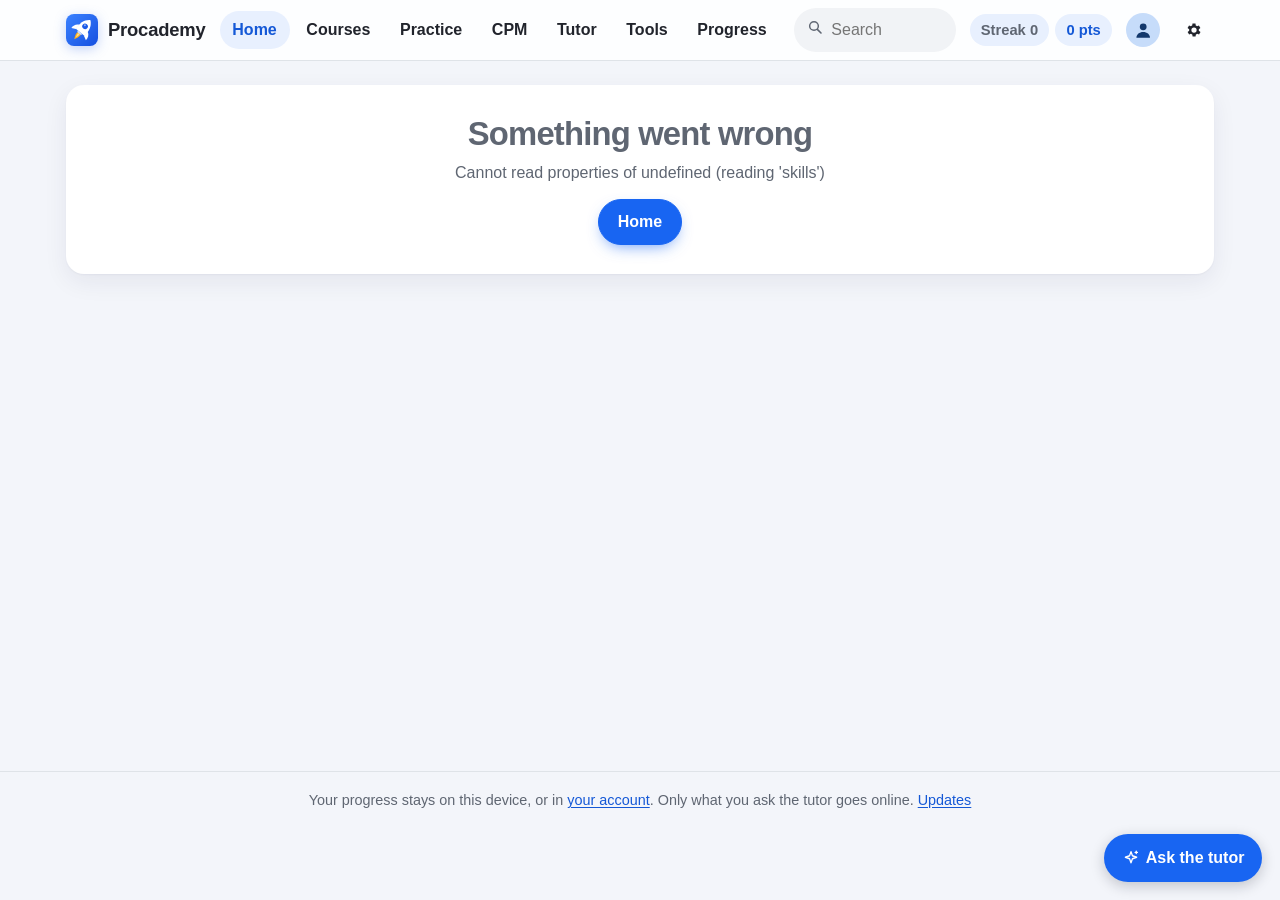
==== commit 9d98a8f8: "Typing practice with math words (#/typing, a Tools card): words per minute and accuracy, no countdow" ====
--- a/index.html
+++ b/index.html
@@ -75,6 +75,7 @@
 <link rel="preload" as="script" href="lib/topics.js">
 <link rel="preload" as="script" href="lib/words.js">
 <link rel="preload" as="script" href="lib/vocab.js">
+<link rel="preload" as="script" href="lib/typing.js">
 <link rel="preload" as="script" href="lib/balance.js">
 <link rel="preload" as="script" href="lib/placement.js">
 <link rel="preload" as="script" href="lib/install.js">
@@ -189,6 +190,7 @@
 <script src="lib/topics.js"></script>
 <script src="lib/words.js"></script>
 <script src="lib/vocab.js"></script>
+<script src="lib/typing.js"></script>
 <script src="lib/balance.js"></script>
 <!-- the tools (calculators, labs, Leap) load when first opened: LAZY in lib/app.js -->
 <script src="lib/placement.js"></script>
--- a/app.css
+++ b/app.css
@@ -3291,22 +3291,48 @@
 .ck-ask { font-size: 1.05rem; margin: 12px 0 8px; }
 :root[data-contrast="high"] :is(.calc-play, .rt-pick, .mn-add, .tt-grid td button, .cx-he, .cx-hr) { box-shadow: inset 0 0 0 1.5px var(--primary-ink); }
 /* languages */
-/* Hindi: Devanagari needs a larger size and more line height, for the signs above and below the line */
-.hi { font-family: "Kohinoor Devanagari", "Noto Sans Devanagari", "Nirmala UI", "Mangal", var(--font); font-size: 1.18em; line-height: 1.75; }
+/* Hindi: Devanagari needs a larger size, and more line height where it stands on its own, for the signs above and below the line */
+.hi { font-family: "Kohinoor Devanagari", "Noto Sans Devanagari", "Nirmala UI", "Mangal", var(--font); font-size: 1.18em; line-height: 1.2; }
 .hi .hi { font-size: 1em; }
 .hi-rom { color: var(--muted); }
 .hi-big { display: flex; flex-wrap: wrap; align-items: center; gap: 6px 14px; }
-.hi-big > .hi { font-size: 1.15em; line-height: 1.6; }
+.hi-big > .hi { font-size: 1.3em; line-height: 1.6; }
 .hi-say { display: none; }
 html.hi-voice .hi-say { display: inline-flex; }
 .hi-big .hi-say { font-size: .92rem; letter-spacing: 0; }
 .hi-say-it { margin: 0 0 .4rem; color: var(--muted); font-size: .98rem; }
-.choices .hi { font-size: 1.32em; line-height: 1.5; }
-.hi-grid-wrap { display: grid; gap: 8px; justify-items: start; margin: 12px 0 16px; }
-.hi-grid-wrap > .mtable { margin: 0; }
-.hi-grid { display: grid; grid-template-columns: repeat(auto-fill, minmax(84px, 1fr)); gap: 8px; width: 100%; }
-.hi-cell { display: grid; justify-items: center; align-content: center; gap: 2px; padding: 8px 6px 10px; border-radius: 12px; background: var(--tint); text-align: center; }
+.choices .hi { font-size: 1.32em; line-height: 1.6; }
+.learn .mtable .hi { line-height: 1.6; }
+.flashcard .fc-term.hi { line-height: 1.5; }
+.flashcard .fc-term.hi:not(.small) { font-size: 2.4rem; }
+.hi-grid-wrap { display: flex; flex-wrap: wrap; align-items: center; gap: 8px 12px; margin: 12px 0 16px; }
+.hi-grid-wrap > .mtable { margin: 0; flex-basis: 100%; }
+.hi-grid { display: flex; flex-wrap: wrap; gap: 8px; }
+.hi-cell { display: grid; justify-items: center; align-content: center; gap: 2px; min-width: 68px; padding: 8px 10px 10px; border-radius: 12px; background: var(--tint); text-align: center; }
 .hi-cell .hi { font-size: 1.55rem; line-height: 1.45; }
-.hi-cell .hi-rom { font-size: .85rem; }
+.hi-cell .hi-rom { font-size: .85rem; white-space: nowrap; }
 .hi-swatch-row { display: flex; align-items: center; gap: 10px; margin: 10px 0 4px; }
 .hi-swatch { flex: none; }
+/* typing practice */
+.typing { max-width: 880px; margin: 0 auto; }
+.ty-setup { display: grid; gap: 14px; }
+.ty-opt { display: flex; flex-wrap: wrap; align-items: center; justify-content: space-between; gap: 8px 16px; }
+.ty-label { font-weight: 650; }
+.ty-n { font-weight: 500; opacity: .8; }
+.ty-best { margin: 0; }
+.ty-run { display: grid; gap: 12px; }
+.ty-text { font-size: 1.35rem; line-height: 2.1; max-height: min(42vh, 360px); overflow-y: auto; padding: 4px 2px; color: var(--muted); overflow-wrap: anywhere; }
+.ty-w { padding: 2px 3px; border-radius: 6px; white-space: nowrap; }
+.ty-w.now { color: var(--ink); background: var(--tint-2); font-weight: 650; }
+.ty-w.now.off { box-shadow: inset 0 -3px 0 var(--bad); }
+.ty-w.ok { color: var(--ink); }
+.ty-w.miss { color: var(--bad); text-decoration: underline wavy; text-underline-offset: 4px; }
+.ty-in { width: 100%; font-size: 1.3rem; padding: .65rem .9rem; border: 2px solid var(--line-strong); border-radius: 12px; background: var(--surface); color: var(--ink); }
+.ty-in:focus { border-color: var(--primary); outline: none; box-shadow: 0 0 0 3px var(--primary-soft); }
+.ty-help { margin: 0; }
+.ty-live { white-space: nowrap; }
+.ty-stats { display: grid; grid-template-columns: repeat(3, minmax(0, 1fr)); gap: 10px; margin: 14px 0; }
+.ty-stats > div { display: grid; gap: 2px; padding: 12px 8px; border-radius: 14px; background: var(--tint); text-align: center; }
+.ty-stats b { font-size: 1.7rem; line-height: 1.1; }
+.ty-stats span { font-size: .85rem; color: var(--muted); }
+@media (max-width: 560px) { .ty-text { font-size: 1.2rem; } .ty-stats b { font-size: 1.4rem; } }
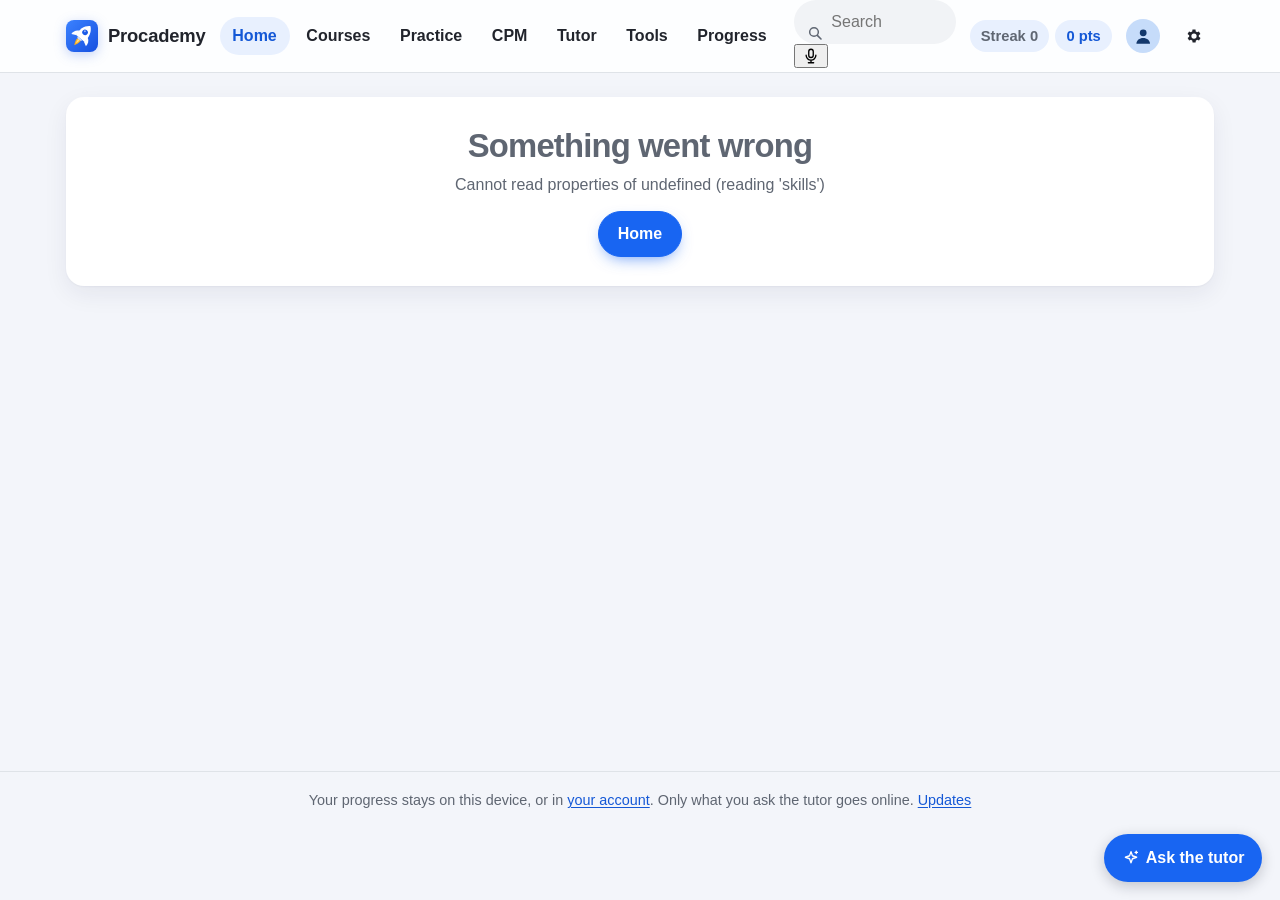
==== commit b49c06ad: "Spanish question text, wired in: Questions in Spanish in the practice Options menu, with the English" ====
--- a/index.html
+++ b/index.html
@@ -76,6 +76,7 @@
 <link rel="preload" as="script" href="lib/words.js">
 <link rel="preload" as="script" href="lib/vocab.js">
 <link rel="preload" as="script" href="lib/typing.js">
+<link rel="preload" as="script" href="lib/es-questions.js">
 <link rel="preload" as="script" href="lib/balance.js">
 <link rel="preload" as="script" href="lib/placement.js">
 <link rel="preload" as="script" href="lib/install.js">
@@ -191,6 +192,7 @@
 <script src="lib/words.js"></script>
 <script src="lib/vocab.js"></script>
 <script src="lib/typing.js"></script>
+<script src="lib/es-questions.js"></script>
 <script src="lib/balance.js"></script>
 <!-- the tools (calculators, labs, Leap) load when first opened: LAZY in lib/app.js -->
 <script src="lib/placement.js"></script>
--- a/app.css
+++ b/app.css
@@ -3336,3 +3336,5 @@
 .ty-stats b { font-size: 1.7rem; line-height: 1.1; }
 .ty-stats span { font-size: .85rem; color: var(--muted); }
 @media (max-width: 560px) { .ty-text { font-size: 1.2rem; } .ty-stats b { font-size: 1.4rem; } }
+/* Spanish question text: the switch back to English sits under the question */
+.es-switch { margin: 4px 0 0 -.8rem; }
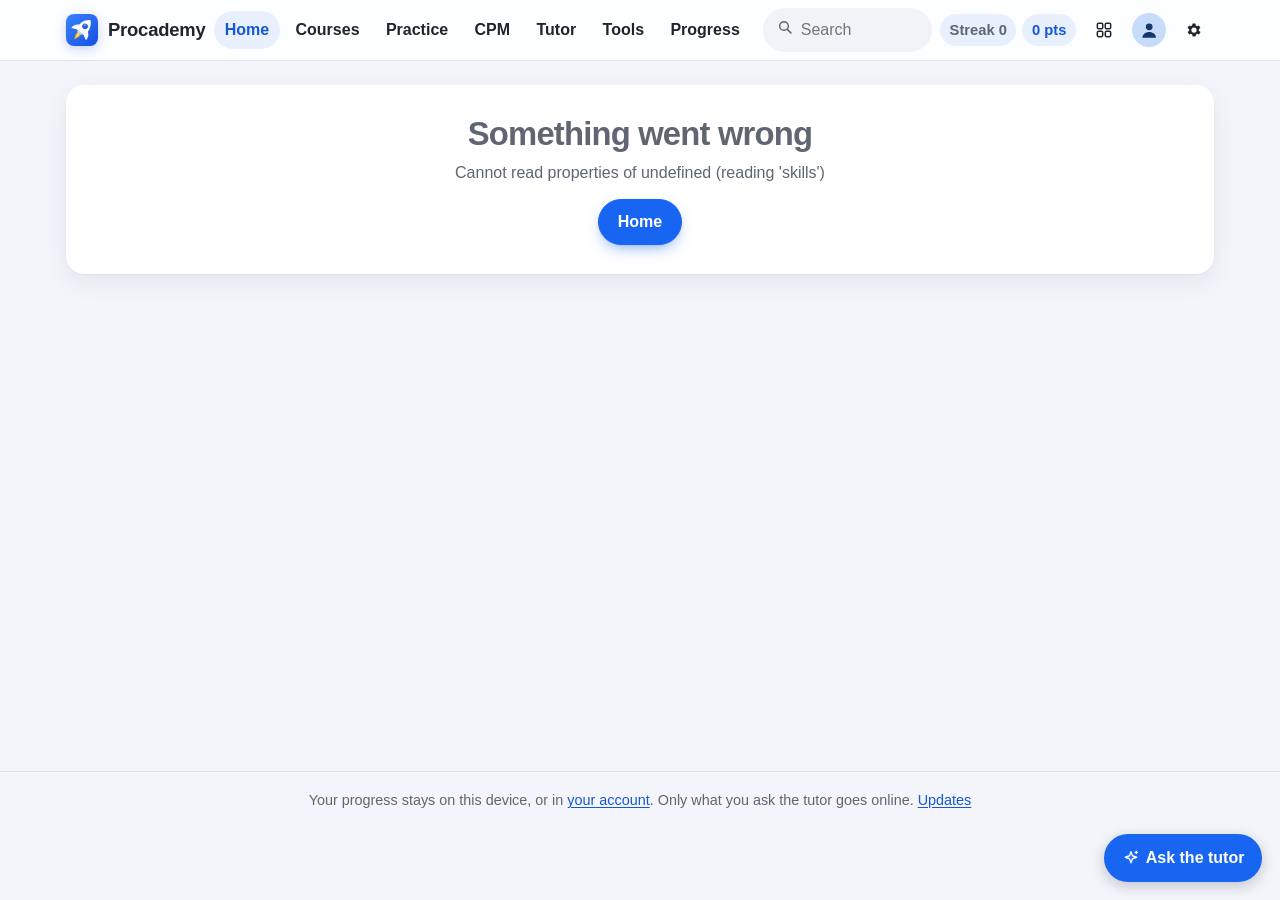
==== commit 9ae15d98: "Merge branch 'b-nav' # Conflicts: #	app.css #	lib/app.js #	lib/views.js" ====
--- a/index.html
+++ b/index.html
@@ -82,6 +82,7 @@
 <link rel="preload" as="script" href="lib/install.js">
 <link rel="preload" as="script" href="lib/family.js">
 <link rel="preload" as="script" href="lib/quicksearch.js">
+<link rel="preload" as="script" href="lib/help.js">
 <link rel="preload" as="script" href="lib/lang.js">
 <link rel="preload" as="script" href="lib/app.js">
 <!-- preload:end -->
@@ -199,6 +200,7 @@
 <script src="lib/install.js"></script>
 <script src="lib/family.js"></script>
 <script src="lib/quicksearch.js"></script>
+<script src="lib/help.js"></script>
 <script src="lib/lang.js"></script>
 <script src="lib/app.js"></script>
 </body>
--- a/app.css
+++ b/app.css
@@ -106,7 +106,7 @@
   .top.qs-open .qs-cancel { display: inline-flex; flex: none; }
   .top.qs-open .qs-panel { position: static; flex-basis: 100%; max-height: none; border: 0; box-shadow: none; padding: 4px 0; }
   body.qs-lock { overflow: hidden; }
-  .top.qs-open { z-index: 60; }
+  .top.qs-open { z-index: 60; -webkit-backdrop-filter: none; backdrop-filter: none; }          /* a blur would hold the full-screen search inside the header's own box */
   body.qs-lock .tabbar, body.qs-lock .tutor-fab { display: none; }              /* nothing over the full-screen search */
   .top .bar { flex-wrap: wrap; padding: 8px 12px; gap: 6px; }
   .search { order: 3; flex-basis: 100%; }
@@ -140,8 +140,30 @@
   .hero { padding: 22px 18px; }
 }
 /* phones: the main pages in a bar along the bottom, in reach of a thumb, and More for the rest (lib/app.js); the
-   header keeps the logo, the search box and the profile */
+   header keeps the logo, the search box and the profile. On a computer, More opens under its button in the header. */
 .tabbar, .more-sheet, .more-backdrop { display: none; }
+.more-backdrop:not([hidden]) { display: block; position: fixed; inset: 0; z-index: 41; background: transparent; }
+.more-sheet:not([hidden]) { display: grid; grid-template-columns: minmax(0, .9fr) minmax(0, 1.25fr); align-items: start; gap: 4px 24px; position: fixed; z-index: 43; top: 68px; right: max(16px, calc((100vw - 1180px) / 2 + 16px)); width: min(740px, calc(100vw - 32px)); max-height: calc(100vh - 88px); overflow-y: auto; overscroll-behavior: contain; padding: 16px; background: var(--surface); border: 1px solid var(--line); border-radius: 18px; box-shadow: 0 16px 40px rgba(15, 23, 42, .18); }
+.more-pages { display: grid; gap: 2px; }
+.more-page { display: flex; align-items: center; gap: 12px; padding: 8px 10px; border-radius: 12px; color: var(--ink); }
+.more-page:hover { text-decoration: none; background: var(--surface-2); }
+.more-page.active { background: var(--primary-soft); }
+.more-page b { display: block; font-weight: 600; }
+.more-page small { display: block; color: var(--muted); font-size: .82rem; }
+.more-ic { flex: none; display: grid; place-items: center; width: 36px; height: 36px; border-radius: 10px; background: var(--surface-2); color: var(--primary-ink); }
+.more-sec { margin-top: 16px; }
+.more-b > .more-sec:first-child { margin-top: 2px; }
+.more-h { font-size: .72rem; font-weight: 700; text-transform: uppercase; letter-spacing: .06em; color: var(--muted); margin: 0 0 8px; padding: 0 2px; }
+.more-sub { font-size: .82rem; font-weight: 600; color: var(--muted); margin: 10px 2px 6px; }
+.more-sec > .more-sub:first-of-type { margin-top: 0; }
+.more-links { list-style: none; margin: 0; padding: 0; display: flex; flex-wrap: wrap; gap: 6px; }
+.more-links a { display: inline-flex; align-items: center; gap: 6px; min-height: 34px; padding: 5px 12px; border-radius: 999px; background: var(--tint); color: var(--primary-ink); font-weight: 600; font-size: .88rem; line-height: 1.25; }
+.more-links a:hover { background: var(--tint-2); text-decoration: none; }
+.more-links a[aria-current="page"] { box-shadow: inset 0 0 0 2px var(--primary); }
+.more-star { display: inline-grid; color: var(--primary); }
+.more-star .ic { width: 15px; height: 15px; }
+.more-foot { grid-column: 1 / -1; }
+.top-more.active, .top-more[aria-expanded="true"] { background: var(--primary-soft); color: var(--primary-ink); }
 @media (max-width: 700px) {
   .top .nav, .top .iconbtn, .top .stats { display: none; }
   .top .bar { flex-wrap: nowrap; }
@@ -153,14 +175,18 @@
   .tab-ic { display: grid; place-items: center; width: 52px; height: 30px; border-radius: 999px; transition: background-color .15s; }
   .tabbar .active, .tabbar button[aria-expanded="true"] { color: var(--primary-ink); }
   .tabbar .active .tab-ic, .tabbar button[aria-expanded="true"] .tab-ic { background: var(--primary-soft); }
-  .more-backdrop:not([hidden]) { display: block; position: fixed; inset: 0; z-index: 41; background: rgba(15, 23, 42, .4); }
-  .more-sheet:not([hidden]) { display: grid; gap: 2px; position: fixed; left: 8px; right: 8px; bottom: calc(70px + env(safe-area-inset-bottom, 0px)); z-index: 43; padding: 8px; background: var(--surface); border: 1px solid var(--line); border-radius: 18px; box-shadow: 0 16px 40px rgba(15, 23, 42, .25); }
-  .more-sheet a { display: flex; align-items: center; gap: 12px; padding: 10px 12px; border-radius: 12px; color: var(--ink); }
-  .more-sheet a:hover { text-decoration: none; background: var(--surface-2); }
-  .more-sheet a.active { background: var(--primary-soft); }
-  .more-sheet b { display: block; font-weight: 600; }
-  .more-sheet small { display: block; color: var(--muted); font-size: .82rem; }
-  .more-ic { flex: none; display: grid; place-items: center; width: 36px; height: 36px; border-radius: 10px; background: var(--surface-2); color: var(--primary-ink); }
+  .more-backdrop:not([hidden]) { background: rgba(15, 23, 42, .4); }
+  .more-sheet:not([hidden]) { display: block; top: auto; left: 8px; right: 8px; width: auto; bottom: calc(70px + env(safe-area-inset-bottom, 0px)); max-height: calc(100vh - 150px); padding: 10px 10px 12px; border-radius: 18px; box-shadow: 0 16px 40px rgba(15, 23, 42, .25); }
+  .more-pages { grid-template-columns: repeat(2, minmax(0, 1fr)); gap: 4px; }
+  .more-page { padding: 8px; gap: 10px; min-height: 48px; }
+  .more-page b { font-size: .95rem; line-height: 1.2; }
+  .more-page > span:last-child { min-width: 0; }
+  .more-page small { display: none; }
+  .more-sec { margin-top: 14px; padding: 0 4px; }
+  .more-b { margin-top: 14px; }
+  .more-foot { margin-top: 14px; border-top: 1px solid var(--line); padding-top: 4px; }
+  body.more-open .top { z-index: 45; }                         /* the logo and search stay one tap away while More is open */
+  .top-more { display: none !important; }
   body .tutor-fab { bottom: calc(78px + env(safe-area-inset-bottom, 0px)); }
   body .toast { bottom: calc(86px + env(safe-area-inset-bottom, 0px)); }
 }
@@ -211,9 +237,38 @@
 .muted { color: var(--muted); }
 .small { font-size: .9rem; }
 .tiny { font-size: .8rem; }
-.crumbs { font-size: .9rem; color: var(--muted); margin-bottom: 10px; display: flex; gap: 6px; flex-wrap: wrap; align-items: center; }
+/* breadcrumbs (lib/app.js): one line at the very top of every page but Home, starting at Home, with Back to
+   course, Copy link and the favorite star at its end */
+.crumbs { font-size: .9rem; color: var(--muted); margin: -8px 0 14px; display: flex; align-items: center; gap: 6px 10px; flex-wrap: wrap; min-height: 34px; }
+.crumbs ol { list-style: none; margin: 0; padding: 0; display: flex; align-items: center; flex-wrap: wrap; row-gap: 2px; min-width: 0; flex: 1 1 auto; }
+.crumbs li { display: flex; align-items: center; min-width: 0; }
+.crumbs li + li::before { content: "\203A"; flex: none; margin: 0 8px; opacity: .75; }
 .crumbs a { color: var(--muted); }
 .crumbs a:hover { color: var(--primary-ink); }
+.crumbs [aria-current="page"] { color: var(--ink); }
+.crumb-acts { display: flex; align-items: center; gap: 4px; margin-left: auto; flex: none; }
+.crumb-btn { display: inline-flex; align-items: center; gap: 6px; height: 34px; padding: 0 12px; border: 0; border-radius: 999px; background: transparent; color: var(--primary-ink); font: inherit; font-size: .86rem; font-weight: 600; cursor: pointer; white-space: nowrap; }
+.crumb-btn:hover { background: var(--tint); text-decoration: none; }
+.crumb-back { background: var(--tint); }
+.crumb-back:hover { background: var(--tint-2); }
+.crumb-fav { width: 34px; padding: 0; justify-content: center; color: var(--muted); }
+.crumb-fav.on { color: var(--primary); }
+.crumbs .cr-gap, .crumb-back .cb-short { display: none; }
+@media (max-width: 700px) {
+  .crumbs { flex-wrap: nowrap; margin-top: -10px; }
+  .crumbs ol { flex-wrap: nowrap; overflow: hidden; }
+  .crumbs li { flex: 0 1 auto; white-space: nowrap; }
+  .crumbs li:first-child { flex-shrink: 0; }
+  .crumbs li > a, .crumbs li > span { min-width: 0; overflow: hidden; text-overflow: ellipsis; }
+  .crumbs .cr-mid, .crumbs[data-long] .cr-cur { display: none; }
+  .crumbs .cr-gap { display: flex; flex: none; }
+  .crumb-share span { display: none; }
+  .crumb-share { width: 34px; padding: 0; justify-content: center; }
+  .crumb-back { padding: 0 12px 0 10px; }
+  .crumb-back .cb-long { display: none; }
+  .crumb-back .cb-short { display: inline; }
+}
+@media print { .crumbs { display: none !important; } }
 .hero { padding: 28px 26px; border-radius: var(--radius); background: linear-gradient(160deg, color-mix(in srgb, var(--primary) 13%, var(--surface)) 0%, var(--surface) 60%); border: 1px solid var(--card-line); box-shadow: var(--shadow); position: relative; overflow: hidden; }
 .hero .icon-big { font-size: 2.4rem; line-height: 1; }
 .section-title { display: flex; align-items: baseline; justify-content: space-between; gap: 12px; margin: 28px 0 12px; }
@@ -608,6 +663,215 @@
 .tab.on { background: var(--primary-soft); color: var(--primary-ink); border-color: var(--primary); }
 .empty-saved p { margin-bottom: 8px; }
 .grade-chip .save-btn { margin-left: 4px; min-height: 28px; padding: .15rem .55rem; font-size: .78rem; }
+/* courses and lessons */
+.nowrap { white-space: nowrap; }
+.subject-row { flex: 1 1 100%; display: flex; flex-wrap: wrap; align-items: center; gap: 6px 8px; padding-top: 10px; border-top: 1px solid var(--line); }
+.subject-row > .small { margin-right: 4px; }
+.chip.new-chip { background: var(--primary); color: var(--on-primary); }
+.study-later { margin-bottom: 8px; }
+.study-later h2 { font-size: 1.05rem; margin: 0; }
+.sl-chips { display: flex; flex-wrap: wrap; align-items: center; gap: 8px; margin-top: 10px; }
+/* a course page: keep or archive, time left, where to start, a coming test */
+.course-keep { display: flex; flex-wrap: wrap; align-items: center; gap: 6px 10px; }
+.course-keep #archive { color: var(--muted); font-weight: 600; padding: 2px 4px; }
+.course-keep #archive:hover { color: var(--primary-ink); }
+.course-time { margin: 8px 0 0; }
+.start-choice { margin-top: 16px; }
+.start-opts { display: grid; grid-template-columns: repeat(auto-fit, minmax(min(100%, 260px), 1fr)); gap: 12px; margin-top: 8px; }
+.start-opt { display: flex; gap: 12px; align-items: flex-start; padding: 14px 16px; border-radius: 14px; background: var(--surface); border: 1px solid var(--line); color: var(--ink); }
+.start-opt:hover { border-color: var(--primary); background: var(--tint); text-decoration: none; }
+.start-opt > .ic { flex: none; color: var(--primary-ink); margin-top: 2px; }
+.start-opt > span { display: grid; gap: 2px; }
+.course-test { margin-top: 16px; }
+.course-test h2 { font-size: 1.1rem; margin: 0; }
+/* the skill map's tools: find a skill, what builds on what, units done for now */
+.sm-tools { display: flex; flex-wrap: wrap; align-items: center; gap: 10px 20px; margin: 0 0 12px; }
+.sm-tools input[type="search"] { flex: 1 1 240px; max-width: 420px; padding: .5rem .85rem; border: 1px solid var(--line-strong); border-radius: 10px; background: var(--surface); }
+.sm-links-label { display: inline-flex; align-items: center; gap: 10px; font-weight: 600; font-size: .92rem; cursor: pointer; }
+.sm-found { list-style: none; margin: 0 0 12px; padding: 6px 10px; border-radius: 12px; background: var(--tint); display: grid; gap: 2px; }
+.sm-found li { display: flex; align-items: center; gap: 10px; min-height: 40px; }
+.sm-found li > a:not(.btn) { flex: 1; min-width: 0; color: var(--ink); font-weight: 600; }
+@container page (max-width: 560px) { main .sm-found li > .small { display: none; } }
+.sm-units { position: relative; }
+.sm-units li .sm-acts { display: inline-flex; align-items: center; gap: 2px; }
+.sm-fold { width: 36px; height: 36px; color: var(--muted); }
+.sm-fold:hover { color: var(--primary-ink); }
+.sm-units li.folded { opacity: .6; }
+.sm-units.finding .sm-cell:not(.hit) { opacity: .25; }
+.sm-units.finding .sm-cell.hit { box-shadow: 0 0 0 2px var(--surface), 0 0 0 4px var(--primary); }
+.sm-units.links-on .sm-cell { position: relative; z-index: 1; }
+.sm-links { position: absolute; left: 0; top: 0; pointer-events: none; overflow: visible; }
+.sm-links path { fill: none; stroke: var(--primary); stroke-width: 1.6; opacity: .35; stroke-linecap: round; }
+.sm-units.tracing .sm-links path { opacity: .08; }
+.sm-units.tracing .sm-links path.on { opacity: .95; stroke-width: 2.4; }
+.sm-units.tracing .sm-cell:not(.lit) { opacity: .35; }
+.sm-why { margin: 0 0 10px; padding: 8px 12px; border-radius: 10px; background: var(--tint); color: var(--ink); }
+.sm-folded { display: flex; flex-wrap: wrap; align-items: center; gap: 8px; margin: -4px 0 12px; padding: 0 8px; }
+/* progress in a course over time, and its recent activity */
+.cp-grid { display: grid; grid-template-columns: minmax(0, 3fr) minmax(0, 2fr); gap: 20px 32px; }
+.cp-grid h2 { font-size: 1.1rem; margin: 0 0 6px; }
+@container page (max-width: 760px) { main .cp-grid { grid-template-columns: minmax(0, 1fr); } }
+.ca-log .when { width: 92px; }
+.ct-sum { margin: 0 0 8px; }
+.ct-chart { margin: 0; display: grid; grid-template-columns: auto minmax(0, 1fr); grid-template-rows: 160px auto; gap: 6px 8px; }
+.ct-y { display: flex; flex-direction: column; justify-content: space-between; font-size: .75rem; color: var(--muted); text-align: right; transform: translateY(-.5em); padding-bottom: 0; }
+.ct-y span:last-child { transform: translateY(.5em); }
+.ct-plot { position: relative; display: grid; grid-template-columns: repeat(10, minmax(0, 1fr)); border-bottom: 1px solid var(--line-strong); background: linear-gradient(var(--line), var(--line)) 0 0 / 100% 1px no-repeat, linear-gradient(var(--line), var(--line)) 0 50% / 100% 1px no-repeat; }
+.ct-svg { position: absolute; inset: 0; width: 100%; height: 100%; overflow: visible; }
+.ct-area { fill: color-mix(in srgb, var(--primary) 14%, transparent); }
+.ct-line { fill: none; stroke: var(--primary); stroke-width: 2; stroke-linejoin: round; stroke-linecap: round; }
+.ct-col { position: relative; outline-offset: -2px; border-radius: 6px; }
+.ct-col:hover, .ct-col:focus-visible { background: color-mix(in srgb, var(--primary) 7%, transparent); }
+.ct-dot { position: absolute; left: 50%; width: 9px; height: 9px; margin: 0 0 -4.5px -4.5px; border-radius: 50%; background: var(--primary); box-shadow: 0 0 0 2px var(--surface); }
+.ct-tip { position: absolute; left: 50%; transform: translate(-50%, -14px); white-space: nowrap; font-size: .8rem; padding: 3px 8px; border-radius: 8px; background: var(--ink); color: var(--surface); opacity: 0; pointer-events: none; transition: opacity .12s; z-index: 2; }
+.ct-col:first-child .ct-tip { left: 0; transform: translate(0, -14px); }
+.ct-col:last-child .ct-tip { left: auto; right: 0; transform: translate(0, -14px); }
+.ct-col:hover .ct-tip, .ct-col:focus-visible .ct-tip { opacity: 1; }
+.ct-x { grid-column: 2; display: grid; grid-template-columns: repeat(10, minmax(0, 1fr)); font-size: .75rem; color: var(--muted); text-align: center; white-space: nowrap; }
+.ct-table { margin-top: 10px; font-size: .9rem; }
+.ct-table summary { cursor: pointer; color: var(--primary-ink); font-weight: 600; width: fit-content; }
+.ct-table table { border-collapse: collapse; margin-top: 8px; }
+.ct-table th, .ct-table td { text-align: left; padding: 3px 16px 3px 0; border-bottom: 1px solid var(--line); }
+/* compare with the next course */
+.compare-next { margin-top: 16px; }
+.compare-next > summary { cursor: pointer; list-style: none; display: flex; align-items: center; gap: 10px; }
+.compare-next > summary::-webkit-details-marker { display: none; }
+.compare-next > summary::before { content: "▸" / ""; color: var(--primary-ink); transition: transform .15s; }
+.compare-next[open] > summary::before { transform: rotate(90deg); }
+.cmp-grid { display: grid; grid-template-columns: repeat(auto-fit, minmax(min(100%, 280px), 1fr)); gap: 16px; margin-top: 14px; }
+.cmp-col { padding: 14px 16px; border-radius: 14px; background: var(--tint); }
+.cmp-col h3 { margin: 2px 0; }
+.cmp-col h3 a { color: var(--ink); }
+.cmp-col p { margin: 0 0 8px; }
+.cmp-units { margin: 0; padding-left: 1.4rem; display: grid; gap: 3px; font-size: .92rem; }
+/* a printed course outline */
+.course-outline .co-unit { break-inside: avoid-page; }
+.course-outline h2 { font-size: 1.05rem; margin: 16px 0 4px; }
+.co-skills { list-style: none; margin: 0; padding: 0; display: grid; gap: 6px; }
+.co-skills li { display: flex; gap: 10px; align-items: flex-start; line-height: 1.35; }
+.co-box { flex: none; width: 16px; height: 16px; border: 1.5px solid #333; border-radius: 3px; font-size: 12px; line-height: 13px; text-align: center; margin-top: 2px; }
+.co-lvl { font-size: .8rem; color: #555; }
+:root[data-contrast="high"] :is(.start-opt, .cmp-col, .sm-found, .sm-why) { box-shadow: inset 0 0 0 1.5px var(--primary-ink); }
+/* a unit page: mini skill maps in the unit list, its CPM chapters, the cheat sheet */
+.unit-nav li a > span:nth-child(2) { display: grid; gap: 4px; }
+.unit-nav .un-pct { flex: none; margin-left: auto; font-variant-numeric: tabular-nums; }
+.mini-map { display: flex; flex-wrap: wrap; gap: 3px; }
+.mini-map i { width: 9px; height: 9px; border-radius: 2.5px; background: var(--lvl0); }
+.mini-map i.l1 { background: linear-gradient(to top, var(--lvl1) 35%, var(--lvl0) 35%); } .mini-map i.l2 { background: var(--lvl2); } .mini-map i.l3 { background: var(--lvl3); } .mini-map i.l4 { background: var(--lvl4); }
+.unit-done { color: var(--muted); white-space: nowrap; }
+.unit-done:hover { color: var(--primary-ink); }
+.unit-cpm { display: flex; flex-wrap: wrap; align-items: center; gap: 6px 8px; margin-top: 12px; }
+.cheat-grid { columns: 2 320px; column-gap: 20px; margin-top: 12px; }
+.cheat-item { break-inside: avoid; display: inline-block; width: 100%; margin: 0 0 14px; padding: 12px 14px; border-radius: 12px; background: var(--tint); }
+.cheat-item h3 { font-size: 1rem; margin: 0 0 6px; }
+.cheat-idea, .cheat-rule { font-size: .95rem; margin: 0 0 6px; }
+.cheat-ex { font-size: .9rem; padding: 6px 10px; border-left: 3px solid var(--primary); background: var(--surface); border-radius: 0 8px 8px 0; }
+.cheat-ex-t { display: block; font-size: .72rem; font-weight: 700; text-transform: uppercase; letter-spacing: .05em; color: var(--muted); }
+.cheat-print .cheat-item { background: none; border: 1px solid #bbb; }
+.cheat-print .cheat-ex { background: none; }
+/* a skill page: study later and share, the last answers */
+.skill-top { align-items: flex-start; }
+.skill-keep { display: flex; flex-wrap: wrap; gap: 8px; justify-content: flex-end; }
+.skill-keep .chip-btn { min-height: 36px; }
+.skill-keep .chip-btn .ic { flex: none; }
+@container page (max-width: 640px) { main .skill-keep { flex-basis: 100%; justify-content: flex-start; } }
+.last-answers { display: flex; flex-wrap: wrap; align-items: center; gap: 6px 10px; margin-top: 6px; }
+.la-marks { display: inline-flex; gap: 4px; }
+.la-marks i { width: 12px; height: 12px; border-radius: 50%; background: var(--primary); }
+.la-marks i.miss { background: transparent; box-shadow: inset 0 0 0 2px var(--line-strong); }
+/* the lesson: its tools, the lesson beside what goes with it, In short, parts that fold */
+.learn-head { display: flex; flex-wrap: wrap; align-items: center; justify-content: space-between; gap: 8px 16px; margin-bottom: 10px; }
+.learn-head h2 { margin: 0; }
+.learn-tools { display: flex; flex-wrap: wrap; align-items: center; gap: 8px; }
+.seg-sm { display: inline-flex; border-radius: 999px; background: var(--tint); padding: 3px; gap: 2px; }
+.seg-sm button { border: 0; background: transparent; color: var(--primary-ink); font-weight: 700; font-size: .88rem; min-height: 32px; min-width: 40px; padding: 0 .7rem; border-radius: 999px; }
+.seg-sm button:hover:not([disabled]) { background: var(--tint-2); }
+.seg-sm button[aria-pressed="true"] { background: var(--primary); color: var(--on-primary); }
+.seg-sm button[disabled] { opacity: .4; cursor: default; }
+.learn-wrap { display: grid; grid-template-columns: minmax(0, 1fr) 290px; gap: 24px 32px; align-items: start; }
+@container page (max-width: 860px) { main .learn-wrap { grid-template-columns: minmax(0, 1fr); } }
+.learn[data-size="s"] { font-size: .95rem; } .learn[data-size="l"] { font-size: 1.2rem; } .learn[data-size="xl"] { font-size: 1.36rem; }
+.learn .term { background: color-mix(in srgb, var(--primary) 9%, transparent); border-radius: 4px; padding: 0 2px; }
+.learn-side { display: grid; gap: 12px; }
+.side-box { padding: 14px 16px; border-radius: 14px; background: var(--tint); }
+.side-box h3 { display: flex; align-items: center; gap: 8px; font-size: .95rem; margin: 0 0 6px; }
+.side-box h3 .ic { color: var(--primary-ink); flex: none; }
+.side-box p, .side-box li { font-size: .92rem; }
+.side-box p { margin: 0; }
+.side-box ul { margin: 0; padding-left: 1.1rem; display: grid; gap: 6px; }
+.my-slips { margin-top: 8px !important; padding-top: 8px; border-top: 1px solid color-mix(in srgb, var(--primary) 20%, transparent); }
+.side-tools { list-style: none; padding: 0 !important; gap: 2px !important; }
+.side-tools a { display: flex; align-items: center; gap: 10px; min-height: 36px; padding: 2px 6px; border-radius: 8px; color: var(--ink); font-weight: 600; }
+.side-tools a:hover { background: var(--tint-2); text-decoration: none; }
+.side-tools a .ic { color: var(--primary-ink); flex: none; }
+.learn-sum { margin: 0 0 14px; padding: 12px 14px; border-radius: 12px; background: var(--tint); }
+.ls-head { display: flex; flex-wrap: wrap; align-items: baseline; gap: 4px 12px; }
+.ls-head .link-btn { margin-left: auto; }
+.ls-list { margin: 8px 0 0; padding-left: 1.4rem; display: grid; gap: 2px; }
+.ls-go { border: 0; background: none; padding: 3px 4px; margin-left: -4px; border-radius: 6px; color: var(--ink); font: inherit; font-size: .95rem; text-align: left; cursor: pointer; }
+.ls-go:hover { background: var(--tint-2); }
+.ls-go[aria-current="step"] { color: var(--primary-ink); font-weight: 700; }
+.ls-words { display: flex; flex-wrap: wrap; align-items: center; gap: 6px; margin-top: 10px; }
+.ls-words .chip-btn { font-size: .85rem; }
+.lpart + .lpart { margin-top: 10px; }
+.lpart-head { display: flex; align-items: baseline; gap: 10px; width: 100%; border: 0; border-bottom: 1px solid var(--line); background: none; padding: 6px 0; text-align: left; font: inherit; color: var(--ink); cursor: pointer; }
+.lpart-head::before { content: "▾" / ""; color: var(--primary-ink); flex: none; transition: transform .15s; }
+.lpart-head[aria-expanded="false"]::before { transform: rotate(-90deg); }
+.lpart-n { flex: none; font-size: .78rem; font-weight: 700; text-transform: uppercase; letter-spacing: .05em; color: var(--muted); }
+.lpart-t { font-size: .9rem; color: var(--muted); }
+.lpart-body { padding-top: 8px; }
+/* an example with other numbers, and Check your understanding */
+.ex-swap { display: flex; flex-wrap: wrap; gap: 6px; margin-top: 8px; }
+.ex-steps { margin: 8px 0; padding-left: 1.3rem; display: grid; gap: 4px; font-size: .95em; }
+.ex-ans { margin: 0; }
+.check-box { margin-top: 18px; padding: 16px 18px; border-radius: 14px; border: 1px solid var(--line); background: var(--surface); }
+.check-box h3 { margin: 0; }
+.ck-choices { display: grid; gap: 8px; margin-top: 10px; grid-template-columns: repeat(auto-fit, minmax(min(100%, 200px), 1fr)); }
+.ck-choice { display: flex; align-items: center; gap: 10px; text-align: left; padding: 10px 12px; min-height: 44px; border-radius: 12px; border: 1px solid var(--line-strong); background: var(--surface); color: var(--ink); font: inherit; }
+.ck-choice:hover:not([disabled]) { border-color: var(--primary); background: var(--tint); }
+.ck-choice.is-right { border-color: var(--ok); background: var(--ok-soft); }
+.ck-choice.is-wrong { border-color: var(--bad); background: var(--bad-soft); }
+.ck-letter { flex: none; width: 26px; height: 26px; border-radius: 50%; display: grid; place-items: center; font-size: .8rem; font-weight: 700; background: var(--tint); color: var(--primary-ink); }
+.ck-form { display: flex; flex-wrap: wrap; gap: 8px; margin-top: 10px; }
+.ck-form input { flex: 1 1 180px; max-width: 280px; min-height: 44px; padding: .5rem .8rem; border: 1px solid var(--line-strong); border-radius: 10px; background: var(--surface); color: var(--ink); font: inherit; }
+.ck-fb .feedback { margin-top: 12px; }
+.ck-steps { margin-top: 10px; }
+.ck-ans { margin: 8px 0 0; }
+/* the worked example's progress */
+.we-progress { display: flex; align-items: center; gap: 5px; margin: 10px 0 0; }
+.we-progress i { width: 18px; height: 6px; border-radius: 999px; background: var(--line); }
+.we-progress i.on { background: var(--primary); }
+.we-progress i.now { box-shadow: 0 0 0 2px color-mix(in srgb, var(--primary) 30%, transparent); }
+.we-progress .small { margin-left: 6px; }
+.we-steps .hint.we-now { border-left-color: var(--primary); background: var(--tint); }
+/* a drawing with a note */
+.note-draw { margin-top: 10px; }
+.note-board { color: var(--ink); }
+.nb-bar { display: flex; flex-wrap: wrap; align-items: center; justify-content: space-between; gap: 6px; margin-bottom: 6px; }
+.nb-btns { display: inline-flex; gap: 4px; }
+.nb-canvas { display: block; width: 100%; max-width: 720px; aspect-ratio: 2 / 1; border-radius: 12px; border: 1px dashed var(--line-strong); background: var(--surface); touch-action: none; cursor: crosshair; }
+.note-drawing { display: block; width: 100%; max-width: 360px; aspect-ratio: 2 / 1; height: auto; margin-top: 8px; border-radius: 10px; border: 1px solid var(--line); background: var(--surface); fill: currentColor; }
+.note-drawing polyline { fill: none; stroke: currentColor; stroke-width: 3; stroke-linecap: round; stroke-linejoin: round; }
+:root[data-contrast="high"] :is(.side-box, .learn-sum, .cheat-item) { box-shadow: inset 0 0 0 1.5px var(--primary-ink); }
+.lpart-head[aria-expanded="true"] .lpart-t { display: none; }
+.feedback.ck-miss { background: var(--tint); color: var(--ink); }
+.feedback.ck-miss .ic { color: var(--primary-ink); }
+/* My notes: search, drawings, study later */
+.notes-tools { display: flex; flex-wrap: wrap; align-items: center; gap: 8px 14px; margin: 16px 0 12px; }
+.notes-tools input[type="search"] { flex: 1 1 260px; max-width: 480px; padding: .55rem .9rem; border: 1px solid var(--line-strong); border-radius: 10px; background: var(--surface); }
+.note-item mark { background: var(--tint-2); color: inherit; border-radius: 3px; padding: 0 1px; }
+.sl-item { display: inline-flex; align-items: center; gap: 0; }
+.sl-x { width: 32px; height: 32px; font-size: .85rem; color: var(--muted); }
+/* a worksheet's QR code for its answers, and checking a printed sheet by its set code */
+.ws-foot { display: flex; align-items: center; gap: 12px; }
+.ws-qr:empty { display: none; }
+.ws-qr { display: inline-flex; flex-direction: column; align-items: center; gap: 2px; flex: none; color: #333; font-size: .65rem; }
+.ws-qr svg { width: 76px; height: 76px; display: block; }
+.ws-code { display: flex; flex-wrap: wrap; align-items: center; gap: 8px; margin-top: 10px; padding-top: 10px; border-top: 1px solid var(--line); }
+.ws-code input { width: 9rem; min-height: 36px; padding: .3rem .6rem; border: 1px solid var(--line-strong); border-radius: 8px; background: var(--surface); color: var(--ink); font: inherit; text-transform: lowercase; }
+.ws-code input[aria-invalid="true"] { border-color: var(--bad); }
+.ws-check + .ws-sheet[hidden] + .ws-key { break-before: auto; }
+
 
 /* ---------- grade picker ---------- */
 .band + .band { margin-top: 16px; }
@@ -1433,8 +1697,11 @@
 .tour-card p { margin: 0; }
 @media (prefers-reduced-motion: reduce) { .tour-spot { transition: none; } }
 /* all pages */
-.sitemap { margin-top: 18px; display: grid; grid-template-columns: repeat(auto-fit, minmax(min(100%, 250px), 1fr)); gap: 16px; }
-.sitemap .card { margin: 0; }
+/* All pages: groups set in balanced columns (no tall card leaving the others half empty) */
+.sm-head { flex-wrap: wrap; gap: 10px; align-items: flex-end; }
+.sitemap { margin-top: 18px; columns: 4 230px; column-gap: 16px; }
+.sitemap .card { margin: 0 0 16px; break-inside: avoid; }
+.sitemap.sm-tools { margin-top: 0; }
 .sm-group h2 { font-size: 1.05rem; }
 .sm-group ul { list-style: none; margin: 0; padding: 0; display: grid; gap: 6px; }
 /* the tab chooser, in More */
@@ -2689,9 +2956,8 @@
 main :is(.ul-picks, .settings-grid, .ai-starters) { gap: 16px; }
 @container page (min-width: 461px) { main .tiles { gap: 16px; } }
 
-/* phones: the More menu always fits, without scrolling on a short screen */
-@media (max-width: 700px) { .more-sheet:not([hidden]) { max-height: calc(100vh - 100px); overflow-y: auto; } }
-@media (max-width: 700px) and (max-height: 640px) { .more-sheet small { display: none; } .more-sheet a { padding: 7px 10px; } .more-ic { width: 30px; height: 30px; } }
+/* phones: the More menu scrolls in its own box on a short screen */
+@media (max-width: 700px) and (max-height: 640px) { .more-page { min-height: 42px; padding: 6px 8px; } .more-ic { width: 30px; height: 30px; } }
 
 /* phones: while the keyboard is open, the tab bar and floating buttons step aside so the answer box stays in view */
 body.kb-open .tabbar, body.kb-open .tutor-fab, body.kb-open .to-top { display: none !important; }
@@ -3290,6 +3556,408 @@
 .ck-game:empty { display: none; }
 .ck-ask { font-size: 1.05rem; margin: 12px 0 8px; }
 :root[data-contrast="high"] :is(.calc-play, .rt-pick, .mn-add, .tt-grid td button, .cx-he, .cx-hr) { box-shadow: inset 0 0 0 1.5px var(--primary-ink); }
+
+/* hints and review (lib/views.js exercise: the hints, the feedback after an answer; the Review page) */
+/* each hint step comes in on its own, in turn; steps already read stay still */
+.ex .hints .hint { animation: none; }
+.ex .hints .hint.hint-in { animation: hint-in .42s ease-out both; animation-delay: calc(var(--k, 0) * 380ms); }
+.ex .hints .hint.hint-in .hint-body b { animation: hint-b 1.4s ease-out both; animation-delay: calc(var(--k, 0) * 380ms + .35s); border-radius: 4px; }
+@keyframes hint-in { from { opacity: 0; transform: translateY(8px); } to { opacity: 1; transform: none; } }
+@keyframes hint-b { from { background: var(--tint-2); box-shadow: 0 0 0 3px var(--tint-2); } to { background: transparent; box-shadow: 0 0 0 3px transparent; } }
+@media (prefers-reduced-motion: reduce) { .ex .hints .hint.hint-in, .ex .hints .hint.hint-in .hint-body b { animation: none; } }
+html[data-motion="reduce"] .ex .hints .hint.hint-in, html[data-motion="reduce"] .ex .hints .hint.hint-in .hint-body b { animation: none; }
+.hints.big .hint { font-size: 1.1rem; padding: 14px 18px; line-height: 1.6; }
+.hint .hn .ya-here { text-transform: none; letter-spacing: 0; margin-left: 8px; padding: .1rem .5rem; border-radius: 999px; background: var(--primary-soft); color: var(--primary-ink); font-size: .78rem; font-weight: 700; }
+.rule-box .rule-body p:last-child { margin-bottom: 0; }
+.rule-box .hn { color: var(--primary-ink); }
+.your-ans { display: flex; flex-wrap: wrap; align-items: baseline; gap: 4px 10px; padding: 10px 14px; border-radius: 12px; border: 1px dashed var(--line-strong); background: var(--surface); }
+.your-ans .ya-label { font-size: .78rem; font-weight: 700; text-transform: uppercase; letter-spacing: .05em; color: var(--muted); }
+.your-ans > b { font-size: 1.05rem; }
+.your-ans .ya-line { flex-basis: 100%; }
+.hint-acts { display: flex; flex-wrap: wrap; gap: 4px 18px; margin-top: 8px; font-size: .9rem; }
+.lesson-bit { margin-top: 10px; padding: 10px 14px; border-radius: 10px; background: var(--surface); border: 1px solid var(--line); display: grid; gap: 6px; }
+.lesson-bit .lb-h { font-size: .72rem; font-weight: 700; text-transform: uppercase; letter-spacing: .05em; color: var(--muted); }
+.lesson-bit .learn > :last-child, .lesson-bit .learn p:last-child { margin-bottom: 0; }
+.lesson-bit > a { justify-self: start; }
+.hint-pic { display: grid; gap: 8px; justify-items: start; }
+.hint-pic.open { padding: 12px 14px; border-radius: 12px; background: var(--surface-2); }
+.hint-pic .hn { font-size: .78rem; font-weight: 700; text-transform: uppercase; letter-spacing: .05em; color: var(--muted); }
+.hint-pic p { margin: 0; }
+.mdl-svg { width: 100%; max-width: 440px; height: auto; color: var(--ink); overflow: visible; }
+.mdl-svg text { fill: currentColor; font-size: 15px; font-family: var(--font); }
+.mdl-svg .mdl-lab { font-weight: 700; }
+.mdl-svg .mdl-in { font-size: 14px; }
+.mdl-svg .mdl-zero { font-weight: 800; }
+.mdl-axis, .mdl-tick { stroke: currentColor; stroke-width: 2; fill: none; stroke-linecap: round; }
+.mdl-jump { fill: none; stroke: var(--primary); stroke-width: 2.5; stroke-linecap: round; }
+.mdl-on { fill: var(--primary); }
+.mdl-cell { fill: var(--surface); stroke: var(--line-strong); stroke-width: 1.5; }
+.mdl-cell.alt { fill: var(--tint); }
+.mdl-cell.on { fill: var(--primary); }
+.mdl-cell.on2 { fill: color-mix(in srgb, var(--primary) 38%, var(--surface)); }
+/* marks on the question: a sign to check, and a word problem's numbers and action words */
+mark.sign-hl, .sign-show mark { background: var(--tint-2); color: inherit; border-radius: 4px; box-shadow: 0 0 0 2px var(--primary); padding: 0 .06em; }
+mark.num-hl { background: var(--primary-soft); color: var(--primary-ink); border-radius: 4px; padding: 0 .12em; font-weight: 700; }
+mark.key-hl { background: none; color: inherit; text-decoration: underline 2px var(--primary); text-underline-offset: 3px; }
+.answer input[type="text"].sign-off { border-color: var(--primary); box-shadow: 0 0 0 3px color-mix(in srgb, var(--primary) 22%, transparent); }
+.sign-show { font-weight: 800; font-size: 1.05rem; white-space: nowrap; }
+.sign-show mark { margin-right: 1px; }
+/* the feedback after an answer */
+.fb-extra { display: flex; gap: 8px; align-items: flex-start; margin: 10px 0 0; padding: 8px 12px; border-radius: 10px; background: var(--tint); font-size: .95rem; }
+.fb-extra > .ic { flex: none; margin-top: 3px; color: var(--primary-ink); }
+.ex .verdict.gentle { color: var(--primary-ink); }
+.choices .why-not { margin: 6px 4px 2px 50px; font-size: .9rem; color: var(--muted); }
+.why-works { margin-top: 12px; border-radius: 12px; background: var(--surface-2); padding: 0 14px; }
+.why-works > summary { cursor: pointer; padding: 10px 0; font-weight: 650; color: var(--primary-ink); }
+.why-works .ww-body { display: grid; gap: 10px; padding-bottom: 12px; }
+.why-works .ww-body p { margin: 0; }
+.why-works textarea { width: 100%; min-height: 64px; padding: .55rem .75rem; border: 1px solid var(--line-strong); border-radius: 10px; background: var(--surface); color: var(--ink); font: inherit; resize: vertical; }
+.why-works .btn-row { margin: 0; }
+/* a worked example beside the question: two columns on a wide screen, one after the other on a narrow one */
+.ex.wide { max-width: 1180px; }
+.ex-split { display: grid; grid-template-columns: minmax(0, 1.25fr) minmax(0, 1fr); gap: 28px; align-items: start; }
+.ex-side { border-left: 1px solid var(--line); padding-left: 26px; display: grid; gap: 10px; min-width: 0; }
+.ex-side .side-top { display: flex; align-items: center; justify-content: space-between; gap: 8px; flex-wrap: wrap; }
+.ex-side .side-btns { display: inline-flex; gap: 4px; }
+.ex-side .side-note { margin: -4px 0 0; }
+.ex-side .side-q { font-size: 1.02rem; }
+.ex-side .side-q .big { font-size: 1.3rem; }
+.ex-side .we-steps { margin: 0; padding: 0; list-style: none; display: grid; gap: 8px; }
+.ex-side .feedback { margin-top: 0; }
+@container page (max-width: 899.98px) {
+  .ex-split { grid-template-columns: minmax(0, 1fr); gap: 18px; }
+  .ex-side { border-left: 0; padding-left: 0; border-top: 1px solid var(--line); padding-top: 16px; }
+}
+.opt-row select { flex: none; min-height: 36px; max-width: 9.5rem; padding: .2rem .5rem; border-radius: 8px; border: 1px solid var(--line-strong); background: var(--surface); color: var(--ink); }
+#side-btn .ic { flex: none; }
+#side-btn[aria-pressed="true"] { color: var(--primary-ink); background: var(--tint); }
+.coach-note .sign-show { padding: .1rem .55rem; border-radius: 999px; background: var(--surface); }
+.coach-note > span:last-child { flex: 1 1 240px; min-width: 0; }
+.side-link { display: none; margin-top: 14px; }
+@container page (max-width: 560px) {
+  #side-btn { display: none; }
+  .side-link { display: inline-block; }
+  .choices .why-not { margin-left: 8px; }
+  .hint-acts { gap: 4px 14px; }
+}
+/* the Review page: the list, and beside it this week, when skills come back, sets to try again, spot the mistake */
+.rv-page { display: grid; gap: 16px; }
+.rv-page > h1 { margin: 0; }
+.rv-lead { margin: -8px 0 0; }
+.rv-page .rv-day { margin-top: 0; }
+.rv-acts { display: flex; flex-wrap: wrap; align-items: center; justify-content: space-between; gap: 12px 20px; }
+.rv-acts .btn-row { margin: 0; }
+.rv-relax { flex: 0 1 380px; background: var(--surface); box-shadow: var(--shadow-s); padding: 10px 14px; }
+.rv-cols { display: grid; grid-template-columns: minmax(0, 1fr) minmax(280px, 340px); gap: 16px; align-items: start; }
+.rv-main, .rv-side { display: grid; gap: 16px; min-width: 0; }
+@container page (max-width: 860px) { .rv-cols { grid-template-columns: minmax(0, 1fr); } }
+.rv-side-card h2 { font-size: 1.1rem; }
+.rv-side-card p { margin-bottom: 0; }
+.rv-stats { display: grid; grid-template-columns: 1fr 1fr; gap: 10px; }
+.rv-stats > div { display: grid; padding: 10px 12px; border-radius: 12px; background: var(--tint); }
+.rv-stats b { font-size: 1.6rem; line-height: 1.1; color: var(--primary-ink); }
+.rv-stats span { font-size: .85rem; color: var(--muted); }
+.rv-remind { display: grid; gap: 6px; margin-top: 14px; }
+.rv-remind select { min-height: 40px; padding: .3rem .6rem; border: 1px solid var(--line-strong); border-radius: 10px; background: var(--surface); color: var(--ink); }
+.rv-week .link-btn { margin-top: 8px; }
+.rv-cal { display: grid; grid-template-columns: repeat(7, minmax(0, 1fr)); gap: 4px; margin-top: 4px; }
+.rv-cell { display: grid; justify-items: center; padding: 6px 2px; border-radius: 10px; border: 1px solid transparent; background: var(--surface-2); color: var(--ink); min-height: 58px; min-width: 0; }
+.rv-cell .rv-wd { font-size: .68rem; color: var(--muted); font-weight: 600; white-space: nowrap; }
+.rv-cell .rv-dn { font-weight: 700; font-size: .95rem; }
+.rv-cell .rv-n { font-size: .72rem; font-weight: 800; color: var(--primary-ink); min-height: 1.1em; }
+.rv-cell.has { background: var(--tint); }
+.rv-cell.today { border-color: var(--line-strong); }
+.rv-cell[aria-pressed="true"] { background: var(--primary); color: var(--on-primary); }
+.rv-cell[aria-pressed="true"] .rv-wd, .rv-cell[aria-pressed="true"] .rv-n { color: var(--on-primary); }
+:root[data-contrast="high"] .rv-cell { border-color: var(--line-strong); }
+.rv-cal-list { margin: 10px 0 4px; }
+.rv-how-sr { margin-top: 10px; }
+.rv-how-sr > summary { cursor: pointer; font-weight: 650; color: var(--primary-ink); font-size: .92rem; }
+.rv-how-sr ul { margin: 6px 0; padding-left: 1.1rem; display: grid; gap: 4px; }
+.rv-how-sr p { margin: 6px 0; }
+.rv-sets { list-style: none; margin: 10px 0 0; padding: 0; display: grid; gap: 8px; }
+.rv-sets li { display: flex; align-items: center; gap: 10px; padding: 8px 10px; border-radius: 12px; background: var(--surface-2); }
+.rv-set-t { flex: 1; min-width: 0; display: grid; overflow-wrap: anywhere; }
+.rv-spot .btn { margin-top: 10px; }
+.rv-each-head { display: flex; align-items: center; justify-content: space-between; gap: 10px; flex-wrap: wrap; margin-bottom: 8px; }
+.rv-each-head h2 { margin: 0; }
+.rv-find { margin-bottom: 10px; }
+.rv-find input { width: 100%; max-width: 420px; min-height: 42px; padding: .45rem .9rem; border: 1px solid var(--line-strong); border-radius: 999px; background: var(--surface); color: var(--ink); }
+.rv-find p { margin: 6px 0 0; }
+.rv-flat { padding-left: 0; }
+.rv-item .rv-sk { flex: none; max-width: 38%; text-align: right; overflow-wrap: anywhere; }
+.rv-item > details > summary .chip { flex: none; }
+.rv-tag { display: flex; flex-wrap: wrap; align-items: center; gap: 6px 10px; }
+.rv-note { display: grid; gap: 4px; }
+.rv-note textarea { width: 100%; min-height: 56px; padding: .5rem .7rem; border: 1px solid var(--line-strong); border-radius: 10px; background: var(--surface); color: var(--ink); font: inherit; resize: vertical; }
+.rv-fold > summary { cursor: pointer; display: flex; align-items: baseline; gap: 10px; }
+.rv-fold[open] > summary { margin-bottom: 10px; }
+.rv-jr, .rv-old { list-style: none; margin: 0; padding: 0; display: grid; gap: 10px; }
+.rv-jr li { padding: 10px 12px; border-radius: 12px; background: var(--surface-2); display: grid; gap: 2px; }
+.rv-jr .note-text { margin: 4px 0 0; }
+.rv-old li { overflow-wrap: anywhere; }
+@container page (max-width: 560px) {
+  .rv-acts .btn-row .btn { flex: 1 1 auto; }
+  .rv-relax { flex: 1 1 100%; }
+  .rv-item .rv-sk { display: none; }
+}
+/* spot the mistake: someone's worked steps, numbered */
+.question .spot-lead { font-weight: 650; }
+.question .spot-q { padding: 10px 14px; border-radius: 12px; background: var(--surface-2); margin-bottom: 10px; }
+.question .spot-steps { margin: 0; padding-left: 1.6rem; display: grid; gap: 6px; }
+.question .spot-steps li::marker { font-weight: 700; color: var(--primary-ink); }
+.rv-out { display: flex; flex-wrap: wrap; gap: 4px 8px; margin: 12px -8px -4px; padding-top: 10px; border-top: 1px solid var(--line); }
+
+/* progress and family (Progress, the report, Family and class: lib/views.js progress(), lib/report.js, lib/family.js) */
+@media print { .no-print, .pr-filter, .pr-head-acts, .pr-fold-all, .pr-private, .fam-tabs { display: none !important; } }
+.report .rp-grid { display: grid; grid-template-columns: repeat(2, minmax(0, 1fr)); gap: 4px 28px; margin-top: 10px; }
+.report .rp-grid > section { min-width: 0; break-inside: avoid; }
+.report .rp-p { margin: 0 0 4px; font-size: .95rem; }
+.rp-vs { color: #444; }
+.rp-help { margin: 0 0 12px; padding: 8px 12px; border-radius: 8px; background: #eef3fe; font-size: .95rem; }
+.rp-tips { margin: 0; padding-left: 1.2rem; }
+.report section, .report .rp-tiles, .report .rp-bars { break-inside: avoid; }
+.report h2 { break-after: avoid; }
+@media (max-width: 560px) { .report .rp-grid { grid-template-columns: 1fr; } }
+.pr-private { display: flex; align-items: flex-start; gap: 8px; margin: 22px 0 0; padding: 10px 14px; border-radius: 12px; background: var(--tint); color: var(--muted); font-size: .86rem; line-height: 1.45; }
+.pr-private svg { flex: none; margin-top: 2px; color: var(--primary-ink); }
+.pr-pic { margin: 0 0 16px; }
+.pr-pic-img { display: block; width: 100%; max-width: 720px; height: auto; border-radius: 14px; border: 1px solid var(--line); }
+/* Progress: a filter, sections that fold (remembered), a sentence under each chart, and the new views */
+.pr-head { flex-wrap: wrap; gap: 10px 12px; }
+.pr-head-acts { flex-wrap: wrap; }
+.pr-menu { position: relative; }
+.pr-menu > summary { list-style: none; cursor: pointer; }
+.pr-menu > summary::-webkit-details-marker { display: none; }
+.pr-menu > summary::after { content: ""; width: 7px; height: 7px; margin-left: 2px; border: solid currentColor; border-width: 0 2px 2px 0; transform: translateY(-2px) rotate(45deg); }
+.pr-menu-list { position: absolute; right: 0; top: calc(100% + 6px); z-index: 30; min-width: 230px; display: grid; gap: 2px; padding: 8px; border-radius: 14px; background: var(--surface); border: 1px solid var(--card-line); box-shadow: 0 16px 40px rgba(23, 32, 64, .16); }
+.pr-menu-list button { display: block; width: 100%; text-align: left; padding: 10px 12px; border: 0; border-radius: 10px; background: transparent; color: var(--ink); font: inherit; font-weight: 600; cursor: pointer; min-height: 44px; }
+.pr-menu-list button:hover, .pr-menu-list button:focus-visible { background: var(--tint); }
+.pr-filter { display: flex; flex-wrap: wrap; align-items: center; gap: 10px 18px; margin: 16px 0 0; padding: 10px 14px; border-radius: 14px; background: var(--tint); }
+.pr-f { display: inline-flex; align-items: center; gap: 8px; font-size: .9rem; font-weight: 600; color: var(--muted); }
+.pr-f select, .pr-f input { min-height: 38px; padding: .3rem .6rem; border: 1px solid var(--line-strong); border-radius: 10px; background: var(--surface); color: var(--ink); font: inherit; font-weight: 500; max-width: 62vw; }
+.pr-fold-all { margin-left: auto; }
+.pr-filter-note { margin: 8px 2px 0; }
+.pr-sec { min-width: 0; }
+.pr-fold { display: inline-flex; align-items: center; gap: 10px; padding: 2px 6px 2px 0; border: 0; background: none; color: inherit; font: inherit; text-align: left; cursor: pointer; border-radius: 8px; }
+.pr-fold::after { content: ""; flex: none; width: 8px; height: 8px; border: solid var(--muted); border-width: 0 2px 2px 0; transform: translateY(-2px) rotate(45deg); transition: transform .15s; }
+.pr-fold[aria-expanded="false"]::after { transform: rotate(-45deg); }
+.pr-fold:hover { color: var(--primary-ink); }
+.pr-fold:focus-visible { outline: 3px solid var(--primary); outline-offset: 2px; }
+.pr-sec-body[hidden] { display: none; }
+.pr-two > .pr-sec { display: flex; flex-direction: column; }
+.pr-two > .pr-sec > .pr-sec-body { flex: 1; display: flex; flex-direction: column; }
+.pr-two > .pr-sec > .pr-sec-body > .card { flex: 1; }
+.pr-sw { margin-top: 0; }
+.pr-sub { font-size: 1rem; margin: 0 0 8px; }
+.pr-sw .pr-sub { margin-top: 4px; }
+.pr-say { margin: 12px 0 0; font-size: .9rem; color: var(--muted); max-width: 80ch; }
+.pr-week-top { display: flex; flex-wrap: wrap; align-items: center; justify-content: space-between; gap: 8px 12px; margin-bottom: 12px; }
+.pr-week-top h2 { margin: 0; }
+.pr-week-span { margin: -4px 0 10px; }
+.pr-recap { margin: 12px 0 0; padding-left: 1.2rem; display: grid; gap: 4px; }
+.pr-for-week { display: flex; flex-wrap: wrap; align-items: center; gap: 6px 10px; margin: 14px 0 0; padding: 10px 14px; border-radius: 12px; background: var(--tint); }
+.pr-limit { margin: 12px 0 0; }
+.pr-help { display: grid; justify-items: start; gap: 8px; margin-top: 14px; padding-top: 12px; border-top: 1px solid var(--line); }
+.pr-help-was { margin: 0; }
+.pr-help-form { display: grid; gap: 10px; width: 100%; max-width: 620px; padding: 12px 14px; border-radius: 12px; background: var(--tint); }
+.pr-help-form .field { margin: 0; max-width: none; }
+.pr-help-form input, .pr-help-form select { width: 100%; }
+.pr-flag-list { list-style: none; margin: 0; padding: 0; display: grid; gap: 10px; }
+.pr-flag-list > li { display: grid; gap: 6px; padding: 10px 12px; border-radius: 12px; background: var(--surface-2); }
+.pr-flag-list summary { cursor: pointer; font-weight: 600; overflow-wrap: anywhere; }
+.pr-flag-detail { padding: 8px 0 0; display: grid; gap: 6px; }
+.pr-flag-detail .question { font-size: 1rem; }
+.pr-flag-acts { display: flex; flex-wrap: wrap; gap: 8px; }
+.pr-area-list, .pr-fc-list { list-style: none; margin: 0; padding: 0; display: grid; gap: 12px; }
+.pr-area-list li { display: grid; grid-template-columns: minmax(0, 15rem) minmax(80px, 1fr) minmax(0, 15rem); gap: 6px 14px; align-items: center; }
+.pr-area-name { font-weight: 600; font-size: .92rem; }
+.pr-fc-list .pbar { margin-top: 6px; }
+.pr-extras { display: flex; flex-wrap: wrap; align-items: center; gap: 6px 8px; margin-top: 12px; }
+.pr-growth-pick { max-width: 460px; margin-bottom: 8px; }
+.pr-growth-pick select { width: 100%; }
+.pr-growth-chart { position: relative; height: 150px; margin: 10px 0 0 92px; }
+.pr-gplot { position: absolute; inset: 0; }
+.pr-gplot svg { position: absolute; inset: 0; width: 100%; height: 100%; overflow: visible; }
+.pr-gplot path { fill: none; stroke: var(--primary); stroke-width: 2.5; stroke-linejoin: round; }
+.pr-gy { position: absolute; left: -92px; width: 84px; text-align: right; transform: translateY(-50%); font-size: .72rem; color: var(--muted); }
+.pr-gdot { position: absolute; width: 10px; height: 10px; margin: -5px 0 0 -5px; border-radius: 50%; background: var(--surface); border: 2px solid var(--primary); }
+.pr-gdot.up { background: var(--primary); }
+.pr-growth-list { list-style: none; margin: 12px 0 0; padding: 0; display: grid; gap: 4px; }
+.pr-growth-list li { display: grid; grid-template-columns: 70px minmax(0, 1fr) auto; gap: 10px; align-items: baseline; padding: 6px 0; border-top: 1px solid var(--line); font-size: .92rem; }
+.pr-growth-list li:first-child { border-top: 0; }
+.pr-growth-list .when { color: var(--muted); font-size: .85rem; }
+.pr-gtable { width: 100%; font-variant-numeric: tabular-nums; }
+.pr-gtable th, .pr-gtable td { padding: 7px 10px; text-align: left; white-space: nowrap; }
+.pr-gtable thead th { font-size: .85rem; color: var(--muted); }
+.pr-gchanges { list-style: none; margin: 0; padding: 0; display: grid; gap: 6px; font-size: .92rem; }
+.pr-gchanges .when { display: inline-block; min-width: 64px; color: var(--muted); font-size: .85rem; }
+.pr-goals .pr-sub { margin-top: 14px; }
+.pr-more { margin-top: 8px; }
+.heat .h1 { background: color-mix(in srgb, var(--primary) 22%, var(--surface)); } .heat .h2 { background: color-mix(in srgb, var(--primary) 45%, var(--surface)); }
+.heat .h3 { background: color-mix(in srgb, var(--primary) 72%, var(--surface)); } .heat .h4 { background: var(--primary-ink); }
+.heat span.out { opacity: .3; }
+.bdg-tabs { margin-bottom: 12px; }
+.bdg-time { list-style: none; margin: 0; padding: 0; display: grid; gap: 14px; }
+.bdg-month h3 { margin: 0 0 6px; font-size: .95rem; color: var(--muted); }
+.bdg-month > ol { list-style: none; margin: 0; padding: 0 0 0 14px; border-left: 2px solid var(--tint-2); display: grid; gap: 8px; }
+.bdg-month > ol > li { display: grid; grid-template-columns: 58px 30px minmax(0, 1fr); gap: 8px; align-items: center; }
+.bdg-month time { font-size: .85rem; color: var(--muted); font-variant-numeric: tabular-nums; }
+.bdg-mark { color: #b7791f; display: grid; place-items: center; }
+:root[data-theme="dark"] .bdg-mark { color: #f0b429; }
+.bdg-month > ol > li > span:last-child { display: grid; }
+@container page (max-width: 560px) {
+  main .pr-area-list li { grid-template-columns: 1fr; gap: 4px; }
+  main .pr-fold-all { margin-left: 0; }
+  main .pr-f { flex: 1 1 100%; justify-content: space-between; }
+  main .pr-f select, main .pr-f input { flex: 1; max-width: none; }
+  main .pr-growth-chart { margin-left: 74px; }
+  main .pr-gy { left: -74px; width: 68px; font-size: .66rem; }
+  main .pr-menu-list { right: auto; left: 0; }
+}
+@media print {
+  .pr-sec-body[hidden] { display: block !important; }
+  .pr-fold::after, .pr-menu, .pr-help, .pr-more, .pr-flag-acts, .tabs[role="tablist"], .pr-sec .btn { display: none !important; }
+  .pr-log li[hidden], [data-time-view][hidden], [data-wk-view="last"][hidden], [data-bview-panel][hidden] { display: none !important; }
+  .heat span, .pbar, .pbar > span, .sm-cell, .pr-bar, .pr-tbars i, .mbar span { -webkit-print-color-adjust: exact; print-color-adjust: exact; }
+  .pr-sec, .pr-sec .card, .pr-week { break-inside: avoid; }
+  .pr-sec .section-title { break-after: avoid; margin-top: 16px; }
+}
+.pr-mgrid { display: grid; grid-template-columns: repeat(3, minmax(0, 1fr)); gap: 10px; }
+@container page (min-width: 860px) { main .pr-mgrid { grid-template-columns: repeat(6, minmax(0, 1fr)); } }
+.pr-mgrid > div { display: grid; align-content: start; gap: 2px; padding: 12px; border-radius: 12px; background: var(--tint); }
+.pr-m-label { font-size: .8rem; font-weight: 600; color: var(--muted); }
+.pr-mgrid b { font-size: 1.35rem; font-variant-numeric: tabular-nums; }
+.pr-two .pr-say { contain: inline-size; }
+@container page (max-width: 560px) { main .pr-mgrid { grid-template-columns: 1fr 1fr; } }
+.pr-sec > .section-title:first-child { margin-top: 28px; }
+.pr-gtable tbody th { text-transform: none; letter-spacing: normal; font-size: .92rem; font-weight: 600; color: var(--ink); }
+/* Family and class: tabs, plain words and next steps, parent controls, the family goal, class tools, the poster */
+.fam-tabs { margin: 4px 0 14px; }
+.fam-new { display: flex; flex-wrap: wrap; align-items: center; justify-content: space-between; gap: 8px 14px; margin: 12px 0 0; padding: 12px 16px; border-radius: 14px; background: var(--tint); }
+.fam-new p { margin: 0; }
+.fam-card-top { flex-wrap: wrap; gap: 6px 12px; }
+.fam-who { display: flex; align-items: center; gap: 10px; min-width: 0; }
+.fam-av { width: 36px; height: 36px; font-size: 1.05rem; }
+.fam-helpnote { display: grid; gap: 8px; margin: 12px 0 0; padding: 10px 14px; border-radius: 12px; background: var(--tint-2); }
+.fam-helpnote p { margin: 0; }
+.fam-next { margin-top: 10px; }
+.fam-steps { margin: 4px 0 0; padding-left: 1.3rem; display: grid; gap: 6px; font-size: .9rem; }
+.fam-steps li > span { margin-right: 8px; }
+.fam-more { margin-top: 10px; padding-top: 10px; border-top: 1px solid var(--line); font-size: .9rem; }
+.fam-more > summary { cursor: pointer; font-weight: 600; color: var(--primary-ink); }
+.fam-more ul { margin: 8px 0 0; padding-left: 1.2rem; display: grid; gap: 6px; }
+.fam-tests, .fam-flags ul { list-style: none; padding-left: 0 !important; }
+.fam-tests li, .fam-flags li { display: flex; flex-wrap: wrap; align-items: center; justify-content: space-between; gap: 4px 10px; }
+.fam-tests li > span:first-child, .fam-flags li > span:first-child { min-width: 0; flex: 1 1 220px; }
+.fam-tutor { margin: 10px 0 0; }
+.fam-ctl-now { margin: 8px 0 0; }
+.fam-controls .field { margin: 0; }
+.fam-controls .field select { max-width: 260px; }
+.fam-controls .set-row { padding: 10px 0; }
+.fam-form { display: grid; gap: 10px; }
+.fam-goal-card { margin-bottom: 12px; }
+.fam-goal-top { flex-wrap: wrap; gap: 8px 14px; }
+.fam-goal-top select { margin-left: 4px; padding: .25rem .5rem; border: 1px solid var(--line-strong); border-radius: 8px; background: var(--surface); color: var(--ink); font: inherit; }
+.fam-goal-now { margin: 10px 0 8px; }
+.fam-stack { position: relative; display: flex; height: 14px; border-radius: 999px; background: var(--line); overflow: hidden; }
+.fam-stack > span { display: block; height: 100%; }
+.fam-stack-goal { position: absolute; top: 0; bottom: 0; width: 2px; margin-left: -1px; background: var(--ink); opacity: .5; }
+.fs0 { background: var(--primary); } .fs1 { background: color-mix(in srgb, var(--primary) 62%, var(--surface)); } .fs2 { background: var(--primary-ink); } .fs3 { background: color-mix(in srgb, var(--primary) 35%, var(--surface)); }
+.fam-stack-key { list-style: none; display: flex; flex-wrap: wrap; gap: 6px 18px; margin: 10px 0 0; padding: 0; font-size: .88rem; }
+.fam-stack-key li { display: inline-flex; align-items: center; gap: 6px; }
+.fam-stack-key i { width: 12px; height: 12px; border-radius: 3px; }
+.pr-family { margin: 10px 0 0; }
+.fam-tools { display: grid; gap: 12px; }
+.fam-tool > summary { cursor: pointer; display: flex; flex-wrap: wrap; align-items: baseline; gap: 4px 10px; font-size: 1.05rem; }
+.fam-tool[open] > summary { margin-bottom: 12px; }
+.fam-assign-top { flex-wrap: wrap; gap: 8px 16px; align-items: center; margin-bottom: 12px; }
+.fam-assign-top p { flex: 1 1 320px; }
+.fam-life select, .fam-st-top select { margin-left: 4px; padding: .25rem .5rem; border: 1px solid var(--line-strong); border-radius: 8px; background: var(--surface); color: var(--ink); font: inherit; }
+.fam-plan { margin-top: 14px; padding-top: 12px; border-top: 1px solid var(--line); }
+.fam-plan summary { cursor: pointer; margin-bottom: 8px; }
+.fam-plan-weeks { list-style: none; margin: 0 0 12px; padding: 0; display: grid; gap: 6px; }
+.fam-plan-weeks li { display: grid; grid-template-columns: 130px minmax(0, 1fr); gap: 10px; align-items: center; }
+.fam-plan-weeks select, .fam-plan input { width: 100%; padding: .45rem .7rem; border: 1px solid var(--line-strong); border-radius: 10px; background: var(--surface); color: var(--ink); font: inherit; }
+.fam-plan-wk { font-size: .9rem; font-weight: 600; color: var(--muted); }
+.fam-plan-view { list-style: none; margin: 16px 0 0; padding: 0; display: grid; gap: 8px; }
+.fam-plan-view li { display: flex; flex-wrap: wrap; align-items: center; justify-content: space-between; gap: 8px 14px; padding: 12px 16px; border-radius: 14px; background: var(--surface); border: 1px solid var(--card-line); }
+.fam-plan-view li > div { display: grid; gap: 2px; }
+.fam-plan-view li.on { background: var(--tint); border-color: var(--primary); }
+.fam-plan-view li.past { opacity: .7; }
+.fam-link-list { list-style: none; margin: 8px 0 0; padding: 0; display: grid; gap: 8px; }
+.fam-link-list li { display: flex; flex-wrap: wrap; align-items: center; justify-content: space-between; gap: 8px 14px; padding: 10px 12px; border-radius: 12px; background: var(--surface-2); }
+.fam-link-list li > div:first-child { display: grid; gap: 2px; min-width: 0; }
+.fam-standings { padding: 16px 18px; }
+.fam-st-top { flex-wrap: wrap; gap: 8px 14px; margin-bottom: 10px; }
+.fam-st-list { list-style: none; margin: 0; padding: 0; display: grid; grid-template-columns: repeat(auto-fill, minmax(min(100%, 240px), 1fr)); gap: 6px 16px; }
+.fam-st-list li { display: grid; grid-template-columns: 2rem minmax(0, 1fr) auto; gap: 10px; align-items: center; padding: 8px 12px; border-radius: 10px; background: var(--surface-2); }
+.fam-st-n { display: grid; place-items: center; width: 1.8rem; height: 1.8rem; border-radius: 50%; background: var(--tint-2); color: var(--primary-ink); font-weight: 800; font-size: .85rem; }
+.fam-st-v { font-weight: 800; font-variant-numeric: tabular-nums; }
+.fam-st-none { margin: 14px 2px 0; }
+.fam-optin { display: grid; gap: 6px; margin: 4px 0 4px; }
+.fam-check { display: inline-flex; align-items: center; gap: 8px; font-weight: 600; font-size: .92rem; cursor: pointer; }
+.fam-check input { width: 18px; height: 18px; accent-color: var(--primary); }
+.fam-nick { margin: 0; max-width: 320px; }
+.fam-nick input { padding: .5rem .75rem; border: 1px solid var(--line-strong); border-radius: 10px; background: var(--surface); color: var(--ink); font: inherit; }
+.fam-keep { display: grid; gap: 12px; }
+.fam-keep > .card { margin: 0; }
+@container page (min-width: 900px) { main .fam-keep { grid-template-columns: 1fr 1fr; } }
+.fam-keep-card h2 { margin: 0 0 6px; }
+.fam-keep-row { display: flex; flex-wrap: wrap; align-items: center; justify-content: space-between; gap: 8px 16px; padding: 12px 0; border-top: 1px solid var(--line); }
+.fam-keep-row:first-of-type { border-top: 0; }
+.fam-keep-row > div:first-child { flex: 1 1 240px; min-width: 0; }
+.fam-keep-row p { margin: 2px 0 0; }
+.fam-guide { list-style: none; margin: 16px 0; padding: 0; display: grid; gap: 10px; }
+.fam-gstep { display: grid; grid-template-columns: 40px minmax(0, 1fr); gap: 14px; padding: 16px 18px; border-radius: var(--radius); background: var(--surface); border: 1px solid var(--card-line); box-shadow: var(--shadow); }
+.fam-gstep h3 { margin: 4px 0 4px; font-size: 1.05rem; display: flex; flex-wrap: wrap; align-items: center; gap: 8px; }
+.fam-gstep p { margin: 0 0 10px; max-width: 72ch; }
+.fam-gstep p:last-child { margin-bottom: 0; }
+.fam-gn { display: grid; place-items: center; width: 36px; height: 36px; border-radius: 50%; background: var(--tint-2); color: var(--primary-ink); font-weight: 800; }
+.fam-gstep.done .fam-gn { background: var(--primary); color: var(--on-primary); }
+.fam-habits ul { margin: 0; padding-left: 1.2rem; display: grid; gap: 6px; }
+.fam-habits h2 { margin-top: 0; }
+.fam-privacy { display: grid; gap: 12px; margin: 16px 0; }
+@container page (min-width: 760px) { main .fam-privacy { grid-template-columns: 1fr 1fr; } }
+.fam-privacy .card { margin: 0; }
+.fam-privacy h2 { margin: 0 0 6px; font-size: 1.1rem; }
+.fam-privacy p { margin: 0; }
+.fam-break { position: fixed; z-index: 90; left: 50%; bottom: calc(24px + env(safe-area-inset-bottom, 0px)); transform: translateX(-50%); width: min(560px, calc(100vw - 32px)); display: flex; align-items: center; gap: 14px; padding: 14px 16px; border-radius: 16px; background: var(--surface); border: 1px solid var(--primary); box-shadow: 0 16px 40px rgba(23, 32, 64, .2); }
+.fam-break p { margin: 0; flex: 1; }
+.fam-poster .fpo-grid { display: grid; grid-template-columns: repeat(2, minmax(0, 1fr)); gap: 16px; }
+.fpo-tile { border: 2px solid #d6e4fd; border-radius: 16px; padding: 16px; break-inside: avoid; }
+.fpo-top { display: flex; align-items: center; gap: 12px; }
+.fpo-top h2 { margin: 0; font-size: 1.3rem; }
+.fpo-top p { margin: 0; color: #555; font-size: .9rem; }
+.fpo-av { --av: 215; display: grid; place-items: center; width: 52px; height: 52px; border-radius: 50%; background: hsl(var(--av) 85% 88%); color: hsl(var(--av) 70% 25%); font-weight: 800; font-size: 1.5rem; -webkit-print-color-adjust: exact; print-color-adjust: exact; }
+.fpo-big { display: grid; grid-template-columns: repeat(3, 1fr); gap: 8px; margin: 14px 0 10px; }
+.fpo-big div { display: grid; padding: 8px; border-radius: 10px; background: #eef3fe; text-align: center; -webkit-print-color-adjust: exact; print-color-adjust: exact; }
+.fpo-big b { font-size: 1.6rem; color: #0f3f9c; }
+.fpo-big span { font-size: .78rem; color: #555; }
+.fpo-week { list-style: none; display: flex; gap: 6px; margin: 0 0 8px; padding: 0; }
+.fpo-week li { display: grid; justify-items: center; gap: 2px; font-size: .7rem; color: #555; }
+.fpo-week i { width: 22px; height: 22px; border-radius: 50%; border: 2px solid #c7d6f5; }
+.fpo-week li.did i { background: #1865f2; border-color: #1865f2; -webkit-print-color-adjust: exact; print-color-adjust: exact; }
+.fpo-tile p { margin: 6px 0 0; font-size: .95rem; }
+.fpo-m { color: #555; }
+@media (max-width: 560px) { .fam-poster .fpo-grid { grid-template-columns: 1fr; } }
+@container page (max-width: 560px) { main .fam-plan-weeks li { grid-template-columns: 1fr; gap: 4px; } }
+:root.tutor-off :is(.tutor-fab, .tutor-ask, .nav a[href="#/tutor"], .tabbar a[href="#/tutor"], a[data-nav="tutor"]) { display: none !important; }
+.ln-hues { border: 0; padding: 0; margin: 0 0 16px; }
+.ln-hues legend { font-weight: 600; margin-bottom: 6px; padding: 0; }
+.ln-hue-row { display: flex; flex-wrap: wrap; gap: 8px; }
+.ln-hue { position: relative; cursor: pointer; }
+.ln-hue input { position: absolute; opacity: 0; inset: 0; margin: 0; cursor: pointer; }
+.ln-hue .avatar { width: 40px; height: 40px; font-size: 1.1rem; border: 2px solid transparent; }
+.ln-hue input:checked + .avatar { border-color: var(--primary); box-shadow: 0 0 0 3px var(--primary-soft); }
+.ln-hue input:focus-visible + .avatar { outline: 3px solid var(--primary); outline-offset: 2px; }
+.fam-assign .btn[aria-disabled="true"], .fam-pickset .btn[aria-disabled="true"] { opacity: .55; }
+.recap-lines { margin: 8px 0 0; padding-left: 1.2rem; display: grid; gap: 2px; font-size: .92rem; }
+.recap-next { margin: 8px 0 0; }
+/* two columns on a phone: an odd last tile takes the whole row, so no row is half empty */
+@media (max-width: 560px) { .report .rp-tiles > div:last-child:nth-child(odd) { grid-column: 1 / -1; } }
+@container page (max-width: 560px) { main .pr-week-stats > div:last-child:nth-child(odd), main .pr-mgrid > div:last-child:nth-child(odd) { grid-column: 1 / -1; } }
+
 /* languages */
 /* Hindi: Devanagari needs a larger size, and more line height where it stands on its own, for the signs above and below the line */
 .hi { font-family: "Kohinoor Devanagari", "Noto Sans Devanagari", "Nirmala UI", "Mangal", var(--font); font-size: 1.18em; line-height: 1.2; }
@@ -3338,3 +4006,90 @@
 @media (max-width: 560px) { .ty-text { font-size: 1.2rem; } .ty-stats b { font-size: 1.4rem; } }
 /* Spanish question text: the switch back to English sits under the question */
 .es-switch { margin: 4px 0 0 -.8rem; }
+
+/* nav and search */
+/* Help (lib/help.js): the articles in a grid, then one short article at a time */
+.help-grid { display: grid; grid-template-columns: repeat(auto-fill, minmax(min(100%, 300px), 1fr)); gap: 16px; margin-top: 18px; }
+.help-grid > .help-card { display: flex; align-items: flex-start; gap: 14px; margin: 0; padding: 18px 20px; color: var(--ink); }
+.help-card:hover { text-decoration: none; border-color: var(--primary); }
+.help-card b { display: block; font-size: 1.02rem; margin-bottom: 2px; }
+.help-card .small { display: block; }
+.help-ic { flex: none; display: grid; place-items: center; width: 42px; height: 42px; border-radius: 12px; background: var(--tint); color: var(--primary-ink); }
+.help-article { max-width: 760px; }
+.help-line { margin-top: -6px; }
+.help-steps { margin: 18px 0 22px; padding-left: 1.4rem; display: grid; gap: 12px; line-height: 1.55; }
+.help-steps li::marker { color: var(--primary); font-weight: 700; }
+.help-next { margin-top: 22px; }
+/* phones: the page's name in the header once its heading has scrolled away (lib/app.js) */
+.top-title { display: none; }
+@media (max-width: 700px) {
+  .top.show-title:not(.qs-open) .brand .word { display: none; }
+  .top.show-title:not(.qs-open) .top-title { display: block; flex: 1 1 auto; min-width: 0; font-weight: 700; font-size: 1.02rem; color: var(--ink); overflow: hidden; text-overflow: ellipsis; white-space: nowrap; animation: top-title-in .18s ease-out; }
+  .top.show-title:not(.qs-open) .search-open { margin-left: 4px; }
+}
+@keyframes top-title-in { from { opacity: 0; transform: translateY(4px); } to { opacity: 1; transform: none; } }
+:root[data-motion="reduce"] .top-title { animation: none !important; }
+@media (prefers-reduced-motion: reduce) { .top-title { animation: none !important; } }
+/* phones: the arrow that follows a swipe in from the left edge, for Back */
+.edge-back { position: fixed; z-index: 70; left: -48px; top: 50%; width: 44px; height: 44px; display: grid; place-items: center; border-radius: 50%; background: var(--surface); color: var(--primary-ink); box-shadow: 0 6px 20px rgba(15, 23, 42, .22); opacity: 0; transform: translate(0, -50%); pointer-events: none; transition: background-color .12s, color .12s; }
+.edge-back.ready { background: var(--primary); color: var(--on-primary); }
+/* a tool on the whole screen (lib/app.js): the menus step aside, and Close brings them back */
+html.tool-full .top, html.tool-full footer, html.tool-full .tabbar, html.tool-full .tutor-fab, html.tool-full main > nav.crumbs, html.tool-full .to-top { display: none !important; }
+html.tool-full body { padding-bottom: 0; }
+html.tool-full main { padding-top: calc(64px + env(safe-area-inset-top, 0px)); }
+.full-close { position: fixed; z-index: 50; top: calc(12px + env(safe-area-inset-top, 0px)); right: max(12px, env(safe-area-inset-right, 0px)); display: inline-flex; align-items: center; gap: 6px; height: 40px; padding: 0 16px 0 12px; border: 0; border-radius: 999px; background: var(--tint); color: var(--primary-ink); font: inherit; font-weight: 600; font-size: .92rem; box-shadow: 0 6px 18px rgba(15, 23, 42, .14); cursor: pointer; }
+.full-close:hover { background: var(--tint-2); }
+.full-close[hidden] { display: none; }
+@media (max-width: 700px) { .crumb-full span { display: none; } .crumb-full { width: 34px; padding: 0; justify-content: center; } }
+/* a practice set left halfway: a gentle note on the next page, with one tap back */
+.left-note { position: fixed; z-index: 46; left: 50%; bottom: calc(24px + env(safe-area-inset-bottom, 0px)); transform: translateX(-50%); width: max-content; max-width: calc(100vw - 32px); display: flex; align-items: center; gap: 10px; padding: 8px 8px 8px 16px; border-radius: 16px; background: var(--surface); color: var(--ink); border: 1px solid var(--card-line); box-shadow: 0 12px 32px rgba(15, 23, 42, .2); font-size: .92rem; }
+.left-note > span { min-width: 0; }
+.left-note .btn { flex: none; }
+@media (max-width: 700px) { .left-note { bottom: calc(80px + env(safe-area-inset-bottom, 0px)); width: auto; left: 12px; right: 12px; transform: none; } }
+/* the search box: a skill's level in its results, the quieter Clear row, and a microphone on phones (lib/quicksearch.js) */
+.qs-ic .lvl { width: 18px; height: 18px; }
+.qs-opt.qs-quiet { color: var(--muted); }
+.qs-opt.qs-quiet .qs-ic { background: transparent; color: var(--muted); }
+.qs-opt.qs-quiet .qs-txt b { font-weight: 500; }
+.qs-mic { display: none; position: absolute; right: 6px; top: 50%; transform: translateY(-50%); width: 34px; height: 34px; border: 0; border-radius: 50%; background: transparent; color: var(--primary-ink); place-items: center; cursor: pointer; }
+.qs-mic:hover { background: var(--tint); }
+.qs-mic.on { background: var(--primary); color: var(--on-primary); animation: mic-pulse 1.2s ease-in-out infinite; }
+@keyframes mic-pulse { 50% { box-shadow: 0 0 0 6px color-mix(in srgb, var(--primary) 22%, transparent); } }
+@media (prefers-reduced-motion: reduce) { .qs-mic.on { animation: none; } }
+:root[data-motion="reduce"] .qs-mic.on { animation: none; }
+@media (max-width: 760px), (pointer: coarse) {
+  .has-mic .qs-mic { display: grid; }
+  .has-mic input[type="search"] { padding-right: 2.8rem; }
+}
+/* the search page: its own box, what was understood, filters with counts, and groups that show a few at first */
+.srch-form { display: flex; align-items: center; gap: 10px; max-width: 760px; margin: 4px 0 12px; }
+.srch-field { flex: 1; }
+.srch-field input { width: 100%; padding: .7rem 1rem .7rem 2.6rem; border: 1px solid var(--line-strong); border-radius: 999px; background: var(--surface); color: var(--ink); font-size: 1.02rem; }
+.srch-field input:focus { outline: 2px solid var(--primary); border-color: transparent; }
+.srch-field .icon { position: absolute; left: .95rem; top: 50%; transform: translateY(-50%); color: var(--muted); pointer-events: none; display: grid; }
+.srch-meta { margin: 0 0 6px; }
+.srch-meta .chip { margin-left: 2px; }
+.srch-dym { margin: 4px 0 10px; font-size: 1.02rem; }
+.srch-dym a { font-weight: 700; }
+.srch-filters { display: flex; flex-wrap: wrap; gap: 8px; margin: 14px 0 6px; }
+.srch-filters .chip-btn.on { background: var(--primary); color: var(--on-primary); }
+.srch-n { font-weight: 600; opacity: .75; margin-left: 2px; }
+.section-title h2 .srch-n { font-size: .8em; color: var(--muted); opacity: 1; margin-left: 6px; }
+.srch-group > .card + .srch-show, .srch-group > .grid + .srch-show { margin-top: 10px; }
+.srch-snip { margin: 4px 0 0; color: var(--muted); }
+.srch-snip mark, .srch-meta mark { background: var(--primary-soft); color: var(--ink); border-radius: 3px; padding: 0 2px; }
+.srch-eq { margin-top: 2px; font-family: var(--mono); font-size: .95rem; }
+.srch-lvl { flex: none; align-self: flex-start; margin-top: 3px; }
+.srch-empty h2 { font-size: 1.1rem; margin: 0 0 10px; }
+.srch-empty .chips { display: flex; flex-wrap: wrap; gap: 8px; }
+.srch-recent-h { margin-top: 18px; }
+.srch-recent-h h2 { margin: 0; }
+@media (max-width: 700px) { .srch-form .btn { display: none; } }
+.srch-group > .section-title:first-child { margin-top: 28px; }
+.srch-filters + .search-topic, .srch-meta + .search-topic, .srch-dym + .search-topic { margin-top: 14px; }
+/* a narrow laptop window: More, the profile and the menu all fit; Settings is in More there */
+.top .bar > .iconbtn, .top .bar > .avatar-btn { flex-shrink: 0; }
+@media (min-width: 701px) and (max-width: 960px) { .top .bar { gap: 10px; } .top .bar > .iconbtn[href="#/settings"] { display: none; } }
+@media (min-width: 701px) and (max-width: 860px) { .nav a { padding: .45rem .55rem; } }
+@media (min-width: 701px) { .top .bar { gap: 8px; } .top .nav { margin-right: 4px; } .stat-pill { padding: .3rem .6rem; } }
+@media (min-width: 961px) { .nav a { padding: .45rem .7rem; } }          /* room for More in the header */
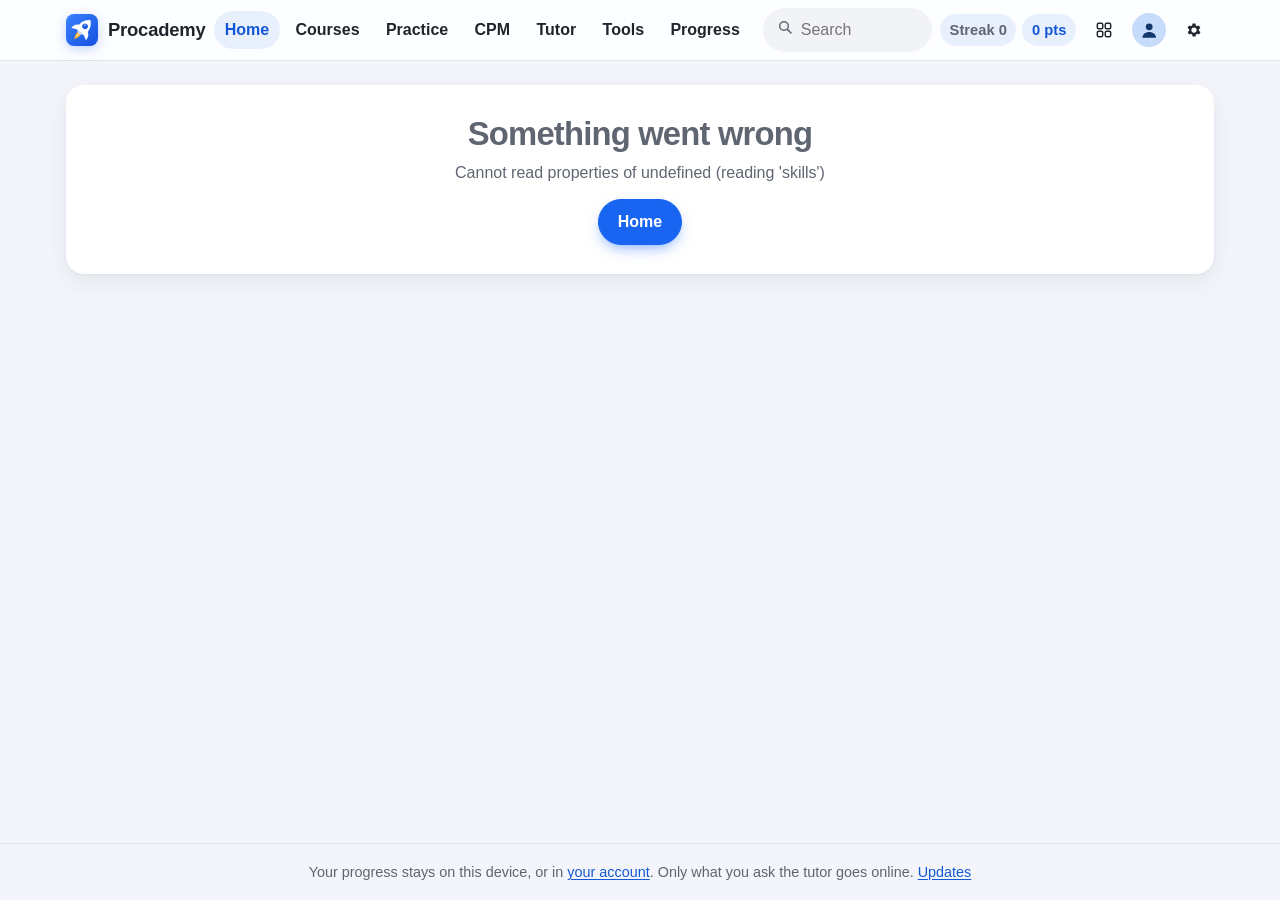
==== commit ba7339a1: "Merge main into c-music (keep both sides: account merges, tools lists, the Tools page count, the CSS" ====
--- a/index.html
+++ b/index.html
@@ -38,6 +38,8 @@
 <link rel="preload" as="script" href="content/finance.js">
 <link rel="preload" as="script" href="content/logic.js">
 <link rel="preload" as="script" href="content/hindi.js">
+<link rel="preload" as="script" href="content/music.js">
+<link rel="preload" as="script" href="content/science.js">
 <link rel="preload" as="script" href="content/int1.js">
 <link rel="preload" as="script" href="content/int2.js">
 <link rel="preload" as="script" href="content/int3.js">
@@ -76,8 +78,14 @@
 <link rel="preload" as="script" href="lib/words.js">
 <link rel="preload" as="script" href="lib/vocab.js">
 <link rel="preload" as="script" href="lib/typing.js">
+<link rel="preload" as="script" href="lib/piano.js">
+<link rel="preload" as="script" href="lib/lab.js">
+<link rel="preload" as="script" href="lib/tracker.js">
+<link rel="preload" as="script" href="lib/calendar.js">
 <link rel="preload" as="script" href="lib/es-questions.js">
 <link rel="preload" as="script" href="lib/balance.js">
+<link rel="preload" as="script" href="lib/puzzles.js">
+<link rel="preload" as="script" href="lib/trophies.js">
 <link rel="preload" as="script" href="lib/placement.js">
 <link rel="preload" as="script" href="lib/install.js">
 <link rel="preload" as="script" href="lib/family.js">
@@ -153,6 +161,8 @@
 <script src="content/finance.js"></script>
 <script src="content/logic.js"></script>
 <script src="content/hindi.js"></script>
+<script src="content/music.js"></script>
+<script src="content/science.js"></script>
 <script src="content/int1.js"></script>
 <script src="content/int2.js"></script>
 <script src="content/int3.js"></script>
@@ -193,8 +203,14 @@
 <script src="lib/words.js"></script>
 <script src="lib/vocab.js"></script>
 <script src="lib/typing.js"></script>
+<script src="lib/piano.js"></script>
+<script src="lib/lab.js"></script>
+<script src="lib/tracker.js"></script>
+<script src="lib/calendar.js"></script>
 <script src="lib/es-questions.js"></script>
 <script src="lib/balance.js"></script>
+<script src="lib/puzzles.js"></script>
+<script src="lib/trophies.js"></script>
 <!-- the tools (calculators, labs, Leap) load when first opened: LAZY in lib/app.js -->
 <script src="lib/placement.js"></script>
 <script src="lib/install.js"></script>
--- a/app.css
+++ b/app.css
@@ -10,7 +10,7 @@
   --tint: color-mix(in srgb, var(--primary) 10%, var(--surface)); --tint-2: color-mix(in srgb, var(--primary) 18%, var(--surface));   /* every button is a shade of the one blue */
   --font: -apple-system, BlinkMacSystemFont, "Segoe UI", Roboto, "Helvetica Neue", Arial, sans-serif;
   --mono: ui-monospace, SFMono-Regular, Menlo, Consolas, monospace;
-  --vz1: #2d6fe0; --vz2: #d2403a; --vz3: #23894a; --vz4: #7448d0; --vz5: #dd7410; --vz6: #2a2e38;
+  --vz1: #2c65d3; --vz2: #b82a24; --vz3: #1f894a; --vz4: #5d0493; --vz5: #db730b; --vz6: #2a2e38;   /* chart colors: any two stay apart for red-green and blue-yellow color blindness */
   --pc-a: #2d6fe0; --pc-b: #dd7410;   /* the percent tool's two series, checked for colour-blind separation */
   --fs: 16px;
   color-scheme: light;
@@ -23,7 +23,7 @@
     --primary: #6ea0ff; --primary-ink: #8db3ff; --primary-soft: #1f2d4a; --on-primary: #0c1324;
     --ok: #3ccf7a; --ok-ink: #3ccf7a; --ok-soft: #173426; --bad: #ff7b72; --bad-soft: #3c1f1f; --warn: #ffc166; --warn-soft: #3a2f16;
     --lvl1: #ffa94d; --lvl2: #a99cf0; --lvl3: #8b73ee; --lvl4: #6a4fd8; --lvl0: #434a58;
-    --vz1: #6ea0ff; --vz2: #ff7b72; --vz3: #4cd07d; --vz4: #b49cff; --vz5: #ffab5c; --vz6: #e8eaf0;
+    --vz1: #7b9bfc; --vz2: #ef6f63; --vz3: #52e099; --vz4: #d69ce0; --vz5: #fca959; --vz6: #e8eaf0;
     --pc-a: #5a8cf0; --pc-b: #c97a2a;
     --shadow: 0 1px 2px rgba(0, 0, 0, .3), 0 4px 14px rgba(0, 0, 0, .25); --shadow-s: 0 1px 2px rgba(0, 0, 0, .3); --card-line: #2b303a;
     color-scheme: dark;
@@ -34,7 +34,7 @@
   --primary: #6ea0ff; --primary-ink: #8db3ff; --primary-soft: #1f2d4a; --on-primary: #0c1324;
   --ok: #3ccf7a; --ok-ink: #3ccf7a; --ok-soft: #173426; --bad: #ff7b72; --bad-soft: #3c1f1f; --warn: #ffc166; --warn-soft: #3a2f16;
   --lvl1: #ffa94d; --lvl2: #a99cf0; --lvl3: #8b73ee; --lvl4: #6a4fd8; --lvl0: #434a58;
-  --vz1: #6ea0ff; --vz2: #ff7b72; --vz3: #4cd07d; --vz4: #b49cff; --vz5: #ffab5c; --vz6: #e8eaf0;
+  --vz1: #7b9bfc; --vz2: #ef6f63; --vz3: #52e099; --vz4: #d69ce0; --vz5: #fca959; --vz6: #e8eaf0;
   --pc-a: #5a8cf0; --pc-b: #c97a2a;
   --shadow: 0 1px 2px rgba(0, 0, 0, .3), 0 4px 14px rgba(0, 0, 0, .25); --shadow-s: 0 1px 2px rgba(0, 0, 0, .3); --card-line: #2b303a;
   color-scheme: dark;
@@ -406,7 +406,7 @@
 .shot-recent .tiny { margin-right: 4px; }
 .ul-head { display: flex; align-items: flex-start; justify-content: space-between; gap: 10px 16px; flex-wrap: wrap; margin-bottom: 4px; }
 .ul-today { margin-top: 10px; }
-.ul-len { margin: 0 0 16px; padding-top: 4px; padding-bottom: 4px; }
+.ul-len { margin: 0 0 16px; padding-top: 6px; }
 .ul-len .set-row { border-top: 0; padding: 10px 0; }
 .ul-limit { margin-left: auto; font-variant-numeric: tabular-nums; }
 @container page (max-width: 560px) { .shot-paste { display: none; } .ul-shot-head .tool-ic { display: none; } }
@@ -446,6 +446,107 @@
 .ul-more-topics > summary { cursor: pointer; font-weight: 600; color: var(--primary-ink); font-size: .92rem; }
 .ul-more-topics[open] > summary { margin-bottom: 4px; }
 .tp-wait { min-height: 120px; display: flex; flex-direction: column; justify-content: center; }
+/* practice page: the tabs (For you, Courses, Topics, Pictures) and the heading over a group of cards */
+.ul-tabs { margin: 18px 0 20px; padding-bottom: 12px; border-bottom: 1px solid var(--line); gap: 6px; }
+.ul-tabs .tab { display: inline-flex; align-items: center; gap: 7px; padding: .5rem 1rem; }
+.ul-tabs .tab svg { flex: none; }
+.ul-panel > .ul-picks:first-child { margin-top: 0; }
+.ul-sec-head { display: flex; flex-wrap: wrap; align-items: baseline; gap: 4px 12px; margin: 28px 0 12px; }
+.ul-sec-head > .btn { margin-left: auto; align-self: center; }
+.ul-sec-head h2 { margin: 0; }
+/* practice page: picking up where a session stopped, suggestions for the time chosen, and the sound when time is up */
+.ul-resume { display: flex; flex-wrap: wrap; align-items: center; gap: 12px 14px; margin: 0 0 16px; background: var(--tint); box-shadow: none; }
+.ul-resume-text { display: grid; gap: 2px; flex: 1 1 260px; min-width: 0; }
+.ul-resume-acts { display: flex; gap: 8px; flex-wrap: wrap; }
+.ul-sug-h { margin: 6px 0 10px; font-size: .95rem; color: var(--muted); font-weight: 600; }
+.ul-sug { display: grid; grid-template-columns: repeat(auto-fit, minmax(min(100%, 240px), 1fr)); gap: 10px; }
+.ul-sug-item { display: flex; align-items: flex-start; gap: 12px; padding: 12px 14px; border-radius: 14px; background: var(--tint); color: var(--ink); text-decoration: none; border: 1px solid transparent; }
+.ul-sug-item:hover { background: var(--tint-2); border-color: var(--primary); text-decoration: none; }
+.ul-sug-item b { display: block; }
+.ul-sug-item .tool-ic { background: var(--surface); }
+.ul-bell { display: inline-flex; align-items: center; gap: 8px; margin-top: 14px; color: var(--muted); cursor: pointer; }
+.ul-bell input { width: 18px; height: 18px; accent-color: var(--primary); }
+:root[data-contrast="high"] :is(.ul-sug-item, .tp-off, .set-chip) { box-shadow: inset 0 0 0 1.5px var(--primary-ink); }
+.sum-pace { margin: 10px 0 0; }
+.sum-prior { margin: 6px 0 0; }
+/* practice page: a photo checked before it is read (turned, cropped), how sure the reader is, and tips for photos */
+.shot-check { display: flex; flex-wrap: wrap; gap: 16px; align-items: center; margin-top: 14px; }
+.shot-prev-box { flex: none; width: 168px; height: 168px; display: grid; place-items: center; border-radius: 12px; background: var(--surface-2); overflow: hidden; }
+.shot-prev { width: 100%; height: 100%; object-fit: contain; transition: transform .2s; }
+.shot-check-side { flex: 1 1 280px; min-width: 0; display: grid; gap: 10px; }
+.shot-check-side .btn-row { margin: 0; }
+.shot-sure { display: grid; gap: 8px; }
+.sure-line { display: flex; flex-wrap: wrap; align-items: center; gap: 6px 10px; }
+.sure-meter { flex: none; width: 88px; height: 8px; border-radius: 99px; background: var(--tint-2); overflow: hidden; }
+.sure-meter > span { display: block; height: 100%; border-radius: inherit; background: var(--primary); }
+.shot-alts { display: flex; flex-wrap: wrap; align-items: center; gap: 6px; }
+.shot-alt { display: contents; }
+.shot-tips { margin-top: 12px; }
+.shot-tips > summary { cursor: pointer; font-weight: 600; color: var(--primary-ink); font-size: .9rem; }
+.shot-tips ul { margin: 8px 0 0; padding-left: 1.2rem; display: grid; gap: 4px; color: var(--muted); }
+@container page (max-width: 480px) { .shot-prev-box { width: 100%; height: 200px; } }
+@container page (max-width: 640px) { .ul-len .seg { display: grid; grid-template-columns: repeat(3, minmax(0, 1fr)); width: 100%; border-radius: 18px; } .ul-len .seg button { padding-left: .3rem; padding-right: .3rem; } }
+/* practice page: Your topics (offline and printing), a topic's explanation, and the topics in Progress */
+.ul-mytopics { margin-top: 16px; }
+.ul-mytopics h2 { font-size: 1.15rem; margin: 0 0 4px; }
+.tp-list { list-style: none; margin: 0; padding: 0; }
+.tp-row { display: flex; flex-wrap: wrap; align-items: center; justify-content: space-between; gap: 8px 16px; padding: 12px 0; }
+.tp-row + .tp-row { border-top: 1px solid var(--line); }
+.tp-row-text { display: grid; gap: 2px; flex: 1 1 240px; min-width: 0; }
+.tp-row-acts { display: flex; flex-wrap: wrap; gap: 8px; }
+.tp-off { flex-basis: 100%; padding: 10px 14px; border-radius: 12px; background: var(--tint); }
+.tp-off p { margin: 0; }
+.tp-off .btn-row { margin-top: 8px; }
+.tp-off .btn-row:empty { display: none; }
+.tp-meter { flex: none; width: 120px; height: 8px; border-radius: 99px; background: var(--tint-2); overflow: hidden; }
+.tp-meter > span { display: block; height: 100%; background: var(--primary); border-radius: inherit; }
+.feedback .tp-why { display: block; margin-top: 4px; font-weight: 400; }
+.feedback button.tp-why { display: inline; margin-top: 0; font-weight: 600; }
+.tp-missed { text-align: left; }
+.tp-row-acts .btn[aria-expanded="true"] { background: var(--tint-2); }
+@container page (max-width: 480px) { .ul-topic-row select { flex: 1 1 40%; } .ul-topic-row .btn { flex: 1 1 100%; } }
+/* practice page: the Courses tab's tools (mix two courses, a CPM chapter with lesson filters) */
+.ul-tools { display: grid; grid-template-columns: repeat(auto-fit, minmax(min(100%, 340px), 1fr)); gap: 16px; margin-top: 16px; }
+.ul-tools > .ul-tool { margin: 0; display: flex; flex-direction: column; gap: 10px; }
+.ul-tool h3 { margin: 0; font-size: 1.05rem; }
+.ul-tool p { margin: 0; }
+.ul-tool .btn-row { margin-top: auto; padding-top: 4px; align-items: center; }
+.ul-tool .btn[aria-disabled="true"] { opacity: .55; pointer-events: none; }
+.ul-tool-row { display: flex; flex-wrap: wrap; align-items: center; gap: 8px; }
+.ul-tool-row select { flex: 1 1 160px; min-width: 0; padding: .5rem .6rem; border: 1px solid var(--line-strong); border-radius: 10px; background: var(--surface); color: var(--ink); font: inherit; }
+.ul-lesson-pick { display: flex; flex-wrap: wrap; gap: 6px; }
+.chip-check { display: inline-flex; align-items: center; min-height: 32px; padding: .2rem .75rem; border-radius: 999px; border: 1px solid var(--line-strong); background: var(--surface); color: var(--ink); font-size: .86rem; font-weight: 600; cursor: pointer; font-variant-numeric: tabular-nums; }
+.chip-check input { position: absolute; opacity: 0; width: 1px; height: 1px; pointer-events: none; }
+.chip-check.on { background: var(--primary-soft); border-color: var(--primary); color: var(--primary-ink); }
+.chip-check:has(input:focus-visible) { outline: 2px solid var(--primary); outline-offset: 2px; }
+/* practice page: My sets, and the set maker */
+.ul-sets-none { margin: 0; }
+.ul-setlist { list-style: none; margin: 0; padding-top: 4px; padding-bottom: 4px; }
+.ul-set { display: flex; flex-wrap: wrap; align-items: center; justify-content: space-between; gap: 10px 16px; padding: 12px 0; }
+.ul-set + .ul-set { border-top: 1px solid var(--line); }
+.ul-set-text { display: grid; gap: 2px; flex: 1 1 280px; min-width: 0; }
+.ul-set-acts { display: flex; flex-wrap: wrap; gap: 8px; }
+.ul-set-make { margin-top: 12px; }
+.ul-set-make h3 { margin: 0 0 12px; font-size: 1.05rem; }
+.set-make-grid { display: grid; grid-template-columns: repeat(auto-fit, minmax(min(100%, 260px), 1fr)); gap: 12px 16px; }
+.set-f { display: grid; gap: 6px; }
+.set-f input { width: 100%; padding: .6rem .9rem; border: 1px solid var(--line-strong); border-radius: 10px; background: var(--surface); color: var(--ink); font: inherit; }
+.set-found { margin-top: 10px; }
+.set-add { display: flex; align-items: center; gap: 10px; width: 100%; text-align: left; padding: .35rem .5rem; border: 0; border-radius: 8px; background: none; color: var(--ink); font: inherit; cursor: pointer; }
+.set-add:hover { background: var(--surface-2); }
+.set-add-w { flex: none; min-width: 4.4em; text-align: center; padding: .12rem .5rem; border-radius: 999px; background: var(--tint); color: var(--primary-ink); font-weight: 700; font-size: .8rem; }
+.set-add[aria-pressed="true"] .set-add-w { background: var(--primary); color: var(--on-primary); }
+.set-count { margin: 14px 0 8px; }
+.set-chosen { display: flex; flex-wrap: wrap; gap: 6px; }
+.set-chosen:empty { display: none; }
+.set-chip { display: inline-flex; align-items: center; gap: 2px; padding: .15rem .2rem .15rem .75rem; border-radius: 999px; background: var(--tint); color: var(--primary-ink); font-size: .86rem; font-weight: 600; }
+.set-chip button { border: 0; background: none; color: inherit; width: 28px; height: 28px; border-radius: 50%; cursor: pointer; font: inherit; line-height: 1; }
+.set-chip button:hover { background: var(--tint-2); }
+@container page (max-width: 480px) {
+  .ul-tabs { display: grid; grid-template-columns: repeat(auto-fit, minmax(0, 1fr)); gap: 4px; }
+  .ul-tabs .tab { justify-content: center; padding: .5rem .3rem; }
+  .ul-tabs .tab svg { display: none; }
+}
 .dots span { width: 22px; height: 10px; border-radius: 999px; background: var(--surface-2); border: 1px solid var(--line-strong); }
 .dots span.current { border-color: var(--primary); box-shadow: inset 0 0 0 2px var(--primary-soft); }
 .dots span.right { background: var(--ok); border-color: var(--ok); }
@@ -807,8 +908,9 @@
 .learn-sum { margin: 0 0 14px; padding: 12px 14px; border-radius: 12px; background: var(--tint); }
 .ls-head { display: flex; flex-wrap: wrap; align-items: baseline; gap: 4px 12px; }
 .ls-head .link-btn { margin-left: auto; }
-.ls-list { margin: 8px 0 0; padding-left: 1.4rem; display: grid; gap: 2px; }
-.ls-go { border: 0; background: none; padding: 3px 4px; margin-left: -4px; border-radius: 6px; color: var(--ink); font: inherit; font-size: .95rem; text-align: left; cursor: pointer; }
+.ls-list { margin: 8px 0 0; padding-left: 1.4rem; display: grid; grid-template-columns: minmax(0, 1fr); gap: 2px; }
+.ls-list > li { min-width: 0; }
+.ls-go { max-width: 100%; overflow-wrap: anywhere; border: 0; background: none; padding: 3px 4px; margin-left: -4px; border-radius: 6px; color: var(--ink); font: inherit; font-size: .95rem; text-align: left; cursor: pointer; }
 .ls-go:hover { background: var(--tint-2); }
 .ls-go[aria-current="step"] { color: var(--primary-ink); font-weight: 700; }
 .ls-words { display: flex; flex-wrap: wrap; align-items: center; gap: 6px; margin-top: 10px; }
@@ -4093,3 +4195,879 @@
 @media (min-width: 701px) and (max-width: 860px) { .nav a { padding: .45rem .55rem; } }
 @media (min-width: 701px) { .top .bar { gap: 8px; } .top .nav { margin-right: 4px; } .stat-pill { padding: .3rem .6rem; } }
 @media (min-width: 961px) { .nav a { padding: .45rem .7rem; } }          /* room for More in the header */
+
+/* settings and phones */
+/* Settings: a search box, a preview of the look, six text sizes, two columns of cards, reminder days */
+:root[data-size="small"] { --fs: 14px; }
+:root[data-size="medium"] { --fs: 17.5px; }
+:root[data-size="xxlarge"] { --fs: 25px; }
+.set-top { display: flex; flex-wrap: wrap; align-items: center; justify-content: space-between; gap: 10px 20px; margin-bottom: 12px; }
+.set-top h1 { margin: 0; }
+.set-find { position: relative; flex: 1 1 260px; max-width: 380px; }
+.set-find .icon { position: absolute; left: 14px; top: 50%; transform: translateY(-50%); display: grid; color: var(--muted); pointer-events: none; }
+.set-find input { width: 100%; min-height: 44px; padding: .5rem 1rem .5rem 2.5rem; border: 1px solid var(--line-strong); border-radius: 999px; background: var(--surface); color: var(--ink); font: inherit; }
+.set-find input:focus { outline: 2px solid var(--primary); border-color: transparent; }
+.set-none { margin: 0 0 16px; }
+.set-col { display: grid; gap: 16px; align-content: start; min-width: 0; }
+.set-col[hidden] { display: none; }
+.settings-grid.set-more { grid-template-columns: minmax(0, 1fr); margin-top: 16px; }
+.set-card h2 + .set-sub, .set-card h2 + [data-find] > .set-sub:first-child { margin-top: 0; padding-top: 0; border-top: 0; }
+.set-card h2 + .set-pv + .set-row { border-top: 0; }
+.set-h3 { margin: 0 0 4px; font-size: 1rem; }
+.set-pv { padding: 2px 0 14px; }
+.look-pv { --tint: color-mix(in srgb, var(--primary) 10%, var(--surface)); overflow: hidden; border-radius: 14px; border: 1px solid var(--line); background: var(--bg); color: var(--ink); font-family: var(--font); font-size: calc(var(--pv-fs, 16px) * .82); line-height: 1.4; }
+.pv-bar { display: flex; align-items: center; gap: 8px; padding: 8px 12px; background: var(--surface); border-bottom: 1px solid var(--line); }
+.pv-logo { width: 1.2em; height: 1.2em; border-radius: 30%; background: var(--primary); flex: none; }
+.pv-word { font-weight: 800; }
+.pv-chip { margin-left: auto; padding: 2px 10px; border-radius: 999px; background: var(--tint); color: var(--primary-ink); font-weight: 700; font-size: .88em; }
+.pv-page { padding: 12px; }
+.pv-card { display: grid; gap: 4px; padding: 12px 14px; border-radius: 12px; background: var(--surface); box-shadow: inset 0 0 0 1px var(--card-line); }
+.pv-h { font-size: 1.08em; }
+.pv-p { color: var(--muted); }
+.pv-btns { display: flex; flex-wrap: wrap; gap: 8px; margin-top: 6px; }
+.pv-btn { padding: 4px 14px; border-radius: 999px; background: var(--tint); color: var(--primary-ink); font-weight: 700; }
+.pv-btn.primary { background: var(--primary); color: var(--on-primary); }
+.look-pv.pv-hc .pv-card { box-shadow: inset 0 0 0 1.5px var(--card-line); }
+.look-pv.pv-hc .pv-btn:not(.primary) { box-shadow: inset 0 0 0 1.5px var(--primary-ink); }
+.pv-note { display: block; margin: 8px 2px 0; }
+#size button { min-width: 38px; padding: .2rem .55rem; }
+.ts-a { font-weight: 800; line-height: 1; }
+.set-vol { display: flex; flex-wrap: wrap; align-items: center; gap: 8px; }
+.rm-week { display: flex; flex-wrap: wrap; align-items: center; gap: 6px; flex-basis: 100%; }
+.rm-day { min-width: 40px; min-height: 36px; padding: 0 .45rem; border: 0; border-radius: 999px; background: var(--tint); color: var(--primary-ink); font: inherit; font-size: .88rem; font-weight: 700; cursor: pointer; }
+.rm-day:hover { background: var(--tint-2); }
+.rm-day[aria-pressed="true"] { background: var(--primary); color: var(--on-primary); }
+.rm-week #rm-add { margin-left: auto; }
+:root[data-contrast="high"] .rm-day { box-shadow: inset 0 0 0 1.5px var(--primary-ink); }
+.set-course-pick { display: flex; flex-wrap: wrap; align-items: center; gap: 8px; }
+.set-course-pick .set-input { flex: 1 1 200px; }
+.set-course + [data-find] { margin-top: 14px; padding-top: 14px; border-top: 1px solid var(--line); }
+.set-how summary { cursor: pointer; padding: 2px 0; }
+.set-merge { margin: 10px 0 8px; padding-left: 1.1rem; display: grid; gap: 4px; }
+.install-sub .install-steps { margin-bottom: 4px; }
+@media (max-width: 700px) { .set-find { max-width: none; flex-basis: 100%; } .rm-week #rm-add { margin-left: 0; } }
+/* Profile: avatar shapes and symbols, the avatar builder, devices, a sign-in link, two copies side by side */
+.avatar[data-shape="square"] { border-radius: 28%; }
+.avatar[data-shape="hex"] { border-radius: 0; clip-path: polygon(25% 3%, 75% 3%, 100% 50%, 75% 97%, 25% 97%, 0 50%); }
+.avatar[data-shape="blob"] { border-radius: 58% 42% 55% 45% / 46% 56% 44% 54%; }
+.av-glyph { font-weight: 800; line-height: 1; font-family: Georgia, "Times New Roman", serif; }
+.profile-fav { margin-top: 6px; }
+.avb-main { display: flex; flex-wrap: wrap; gap: 12px 18px; align-items: center; }
+.avb-now { flex: none; }
+.avb-now .avatar.big { width: 72px; height: 72px; font-size: 2.2rem; }
+.avb-parts { display: grid; gap: 12px; min-width: 0; }
+.avb-part { display: grid; gap: 4px; }
+.avb-row { display: flex; flex-wrap: wrap; gap: 6px; }
+.avb-btn { display: grid; place-items: center; width: 44px; height: 44px; padding: 0; border: 2px solid transparent; border-radius: 12px; background: none; cursor: pointer; }
+.avb-btn:hover { background: var(--tint); }
+.avb-btn[aria-checked="true"] { border-color: var(--primary); background: var(--primary-soft); }
+.avb-btn .avatar { width: 32px; height: 32px; font-size: 1rem; }
+.av-hue[aria-checked="true"] { border-color: var(--ink); }
+.ac-devices { margin-top: 16px; padding-top: 14px; border-top: 1px solid var(--line); }
+.ac-devices h3 { margin: 0 0 8px; font-size: 1rem; }
+.ac-devices ul { list-style: none; margin: 0 0 6px; padding: 0; display: grid; gap: 6px; max-width: 560px; }
+.ac-devices li { display: flex; flex-wrap: wrap; align-items: center; justify-content: space-between; gap: 4px 12px; padding: 8px 12px; border-radius: 10px; background: var(--tint); }
+.ac-devices .chip { margin-left: 6px; font-size: .75rem; }
+.ac-how { margin-top: 12px; max-width: 640px; }
+.ac-how summary { cursor: pointer; }
+.ac-link { max-width: 420px; margin-top: 4px; }
+.ac-link-h { margin: 12px 0 4px; font-size: 1rem; }
+.ac-link p.small { margin: 4px 0 8px; }
+.ac-link-row { display: flex; flex-wrap: wrap; gap: 8px; }
+.ac-link-row input { flex: 1 1 200px; min-width: 0; min-height: 44px; padding: .5rem .8rem; border: 1px solid var(--line-strong); border-radius: 12px; background: var(--surface); color: var(--ink); font: inherit; }
+.mg-copies { display: grid; grid-template-columns: repeat(auto-fit, minmax(min(100%, 220px), 1fr)); gap: 10px; margin: 12px 0; max-width: 640px; }
+.mg-copy { display: grid; gap: 2px; padding: 12px 14px; border-radius: 12px; background: var(--tint); }
+#ac-del-sure .field input { width: 100%; max-width: 300px; }
+@container page (min-width: 760px) { main .profile-grid { grid-template-columns: minmax(0, 1.2fr) minmax(0, 1fr); } main .profile-grid > .card:first-child { grid-row: span 2; } main .profile-grid > .reminder { grid-column: auto; } }
+/* Phones and tablets */
+/* instant taps: no grey flash or double-tap zoom on controls, and a press shows at once */
+html { -webkit-tap-highlight-color: transparent; }
+body, :where(a, button, input, select, textarea, label, summary, [role="button"], [role="radio"], [role="tab"]) { touch-action: manipulation; }
+.ex { touch-action: manipulation; }                     /* practice never zooms on a double tap; pinching still zooms */
+@media (pointer: coarse) {
+  :is(.btn, .seg button, .seg-sm button, .chip-btn, .tabbar a, .tabbar button, .ans-key, .rm-day, .avb-btn, .more-page, .learner, .kp-key, .sprint-pad button):active { transform: scale(.97); filter: brightness(.95); transition: none; }
+}
+/* safe areas on notched phones: the header, the footer and the floating buttons stay clear of the notch and the home bar */
+.top { padding-top: env(safe-area-inset-top, 0px); }
+.top .bar { padding-left: max(16px, env(safe-area-inset-left, 0px)); padding-right: max(16px, env(safe-area-inset-right, 0px)); }
+footer { padding-bottom: max(16px, env(safe-area-inset-bottom, 0px)); }
+.tutor-fab { right: max(18px, calc(env(safe-area-inset-right, 0px) + 8px)); }
+@media (min-width: 701px) { .first-badge, .wn-pop { right: max(18px, calc(env(safe-area-inset-right, 0px) + 8px)); } }
+.toast { max-width: calc(100vw - 32px - env(safe-area-inset-left, 0px) - env(safe-area-inset-right, 0px)); }
+.edge-back { margin-left: env(safe-area-inset-left, 0px); }
+@media (min-width: 701px) { .tutor-fab { bottom: max(18px, calc(env(safe-area-inset-bottom, 0px) + 8px)); } }
+/* one-handed mode (Settings › This device): on a phone held upright, practice's buttons stay at the bottom, within reach of a thumb */
+@media (max-width: 700px) and (orientation: portrait) {
+  :root[data-hand="one"] .ex .ex-foot { position: sticky; bottom: calc(66px + env(safe-area-inset-bottom, 0px)); z-index: 6; margin: 16px -14px -6px; border-radius: 16px; background: var(--surface); box-shadow: 0 -8px 24px -12px rgba(15, 23, 42, .3); }
+  :root[data-hand="one"].pc-focus .ex .ex-foot, :root[data-hand="one"] body.kb-open .ex .ex-foot { bottom: env(safe-area-inset-bottom, 0px); }
+  :root[data-hand="one"] .ex .ans-pad { max-width: none; }
+  :root[data-hand="one"] .ex .ex-foot { gap: 6px; padding: 8px 12px 10px; }
+  :root[data-hand="one"] .ex .ex-foot > .btn { min-height: 38px; padding: .3rem .8rem; font-size: .9rem; }
+  :root[data-hand="one"] .ex .ex-go .ex-count { display: none; }
+}
+/* pull to refresh on Home */
+.ptr { position: fixed; z-index: 30; left: 50%; top: calc(64px + env(safe-area-inset-top, 0px)); width: 40px; height: 40px; display: grid; place-items: center; border-radius: 50%; background: var(--surface); color: var(--primary-ink); box-shadow: 0 6px 18px rgba(15, 23, 42, .2); transform: translate(-50%, -48px); opacity: 0; pointer-events: none; }
+.ptr.ready { background: var(--primary); color: var(--on-primary); }
+.ptr.spin { background: var(--primary); color: var(--on-primary); animation: ptr-spin .7s linear infinite; }
+@keyframes ptr-spin { from { transform: translate(-50%, 24px) rotate(0deg); } to { transform: translate(-50%, 24px) rotate(360deg); } }
+@media (max-width: 700px) { html.on-home, html.on-home body { overscroll-behavior-y: contain; } }
+/* bottom sheets: on a phone, pop-ups rise from the bottom, with a grip to swipe them away */
+@keyframes sheet-up { from { transform: translateY(48px); opacity: .5; } to { transform: none; opacity: 1; } }
+@media (max-width: 700px) {
+  dialog.keys-dialog[open], dialog.zoom-dlg[open] { margin: auto 0 0; width: 100%; max-width: 100%; max-height: 88vh; border-radius: 22px 22px 0 0; padding-top: 28px; padding-bottom: calc(18px + env(safe-area-inset-bottom, 0px)); animation: sheet-up .22s ease-out; }
+  .learner-menu { top: auto !important; left: 0 !important; right: 0 !important; bottom: 0; min-width: 0; max-width: none; border-radius: 22px 22px 0 0; padding: 26px 14px calc(14px + env(safe-area-inset-bottom, 0px)); animation: sheet-up .22s ease-out; }
+  .wn-pop { left: 0; right: 0; bottom: 0; width: auto; border-radius: 22px 22px 0 0; padding: 28px 18px calc(16px + env(safe-area-inset-bottom, 0px)); box-shadow: 0 -12px 40px rgba(15, 23, 42, .25); animation: sheet-up .22s ease-out; }
+  .opts-panel:not([hidden]) { position: fixed; left: 0; right: 0; bottom: 0; top: auto; width: auto; max-height: 80vh; overflow-y: auto; border-radius: 22px 22px 0 0; padding: 28px 10px calc(12px + env(safe-area-inset-bottom, 0px)); z-index: 60; box-shadow: 0 -12px 40px rgba(15, 23, 42, .25); animation: sheet-up .22s ease-out; }
+  :is(dialog.keys-dialog, dialog.zoom-dlg, .learner-menu, .wn-pop, .opts-panel)::before { content: ""; position: absolute; top: 9px; left: 50%; width: 40px; height: 5px; margin-left: -20px; border-radius: 3px; background: var(--line-strong); }
+  :is(.learner-menu, .wn-pop, .opts-panel) { transition: transform .12s ease-out; }
+}
+/* the offline marker over the tab bar */
+.tab-offline { display: none; }
+@media (max-width: 700px) {
+  body.is-offline .tab-offline { display: inline-flex; align-items: center; gap: 6px; position: fixed; z-index: 43; left: 50%; bottom: calc(70px + env(safe-area-inset-bottom, 0px)); transform: translateX(-50%); padding: 3px 12px; border-radius: 999px; background: var(--surface); color: var(--muted); font-size: .76rem; font-weight: 700; box-shadow: 0 4px 14px rgba(15, 23, 42, .18); }
+  .tab-offline .dot { width: 8px; height: 8px; border-radius: 50%; background: var(--muted); }
+  html.pc-focus .tab-offline, body.kb-open .tab-offline { display: none !important; }
+}
+/* a bigger keypad on tablets */
+@media (min-width: 701px) and (pointer: coarse) {
+  .ans-pad { max-width: 520px; gap: 10px; }
+  .ans-key { min-height: 62px; font-size: 1.45rem; border-radius: 14px; }
+  .ans-key.wide, .ans-key.del { font-size: 1.15rem; }
+  .sprint-pad button { min-height: 64px; font-size: 1.7rem; }
+  .kp-key { min-height: 52px; font-size: 1.12rem; }
+}
+/* a phone held sideways: practice in two columns, the question beside the answer, with the bars out of the way */
+@media (orientation: landscape) and (max-height: 500px) and (min-width: 560px) {
+  body:has(main > .ex) .top { display: none; }                  /* Back and Pause stay on the page */
+  body:has(main > .ex) .tabbar, body:has(main > .ex) .tutor-fab { display: none !important; }
+  body:has(main > .ex) { padding-bottom: env(safe-area-inset-bottom, 0px); }
+  main:has(> .ex) { padding-top: 10px; }
+  .ex:not(.wide) > .card { display: flow-root; padding: 16px 18px; }
+  .ex:not(.wide) > .card > .question { float: left; width: calc(50% - 14px); margin: 0 0 8px; }
+  .ex:not(.wide) > .card > :not(.q-tools, .question, .ex-banner, .flag-box) { margin-left: calc(50% + 14px); }
+  .ex:not(.wide) > .card > .ex-foot { margin-top: 12px; }
+  .ex-head h1 { font-size: 1.1rem; }
+}
+/* a skill's lesson beside its practice, on a wide screen */
+.lesson-beside { margin-left: auto; }
+.lesson-beside[aria-pressed="true"] { background: var(--primary-soft); color: var(--primary-ink); }
+@media (min-width: 900px) {
+  .lesson-dock { position: fixed; z-index: 15; left: 0; top: calc(61px + env(safe-area-inset-top, 0px)); bottom: 0; width: min(40vw, 520px); overflow-y: auto; overscroll-behavior: contain; padding: 18px 22px 28px max(22px, env(safe-area-inset-left, 0px)); background: var(--surface); border-right: 1px solid var(--line); box-shadow: 8px 0 24px -16px rgba(15, 23, 42, .25); }
+  .ld-head { display: flex; align-items: center; justify-content: space-between; gap: 10px; margin-bottom: 8px; }
+  .ld-head b { font-size: 1.1rem; }
+  .lesson-dock .learn { font-size: 1rem; }
+  body.lesson-split main { width: calc(100% - min(40vw, 520px)); max-width: none; margin: 0 0 0 min(40vw, 520px); }
+  body.lesson-split .ex { max-width: 760px; }
+}
+@media (max-width: 899px) { .lesson-dock, .lesson-beside { display: none !important; } }
+/* lessons on small phones: a comfortable line, with long words and math kept inside it */
+.learn :is(p, li) { max-width: 70ch; }
+.learn { overflow-wrap: break-word; }
+@media (max-width: 480px) {
+  main .learn-card { padding-left: 16px; padding-right: 16px; }
+  .learn { line-height: 1.62; hyphens: auto; -webkit-hyphens: auto; }
+  .learn .example { padding: 10px 12px; }
+  .learn :is(ul, ol) { padding-left: 1.1rem; }
+}
+
+/* profile: the summary sits beside the name; About you and the avatar side by side; the reminder below */
+.profile-head { flex-wrap: wrap; }
+.profile-head .profile-who { flex: 1 1 220px; min-width: 0; }
+.profile-sum { flex: 0 1 460px; display: grid; gap: 8px; justify-items: end; }
+.profile-sum .profile-stats { width: 100%; margin: 0; }
+.profile-sum .profile-badges { margin: 0; }
+@media (max-width: 640px) { .profile-sum { flex-basis: 100%; justify-items: start; } }
+@container page (min-width: 760px) { main .profile-grid { grid-template-columns: minmax(0, 1fr) minmax(0, 1fr); } main .profile-grid > .card:first-child { grid-row: auto; } main .profile-grid > .reminder { grid-column: 1 / -1; } }
+.av-card h2 { margin-bottom: 12px; }
+
+/* puzzles: the daily puzzles (Target, Cages, Cross-number, Daily three, Factor grab), Leap's number lines, past days */
+.lp-card.hint { border-color: var(--primary-ink); background: var(--tint-2); color: var(--primary-ink); box-shadow: 0 3px 0 var(--primary-ink); outline: 3px dashed var(--primary); outline-offset: 3px; }
+.lp-win { background: var(--tint); }
+.lp-stars { color: var(--primary); }
+.lp-packs { display: flex; flex-wrap: wrap; align-items: center; gap: 6px; flex-basis: 100%; }
+.lp-packs > .muted { margin-right: 2px; }
+.lp-sub { stroke-width: 1; opacity: .7; }
+.lp-keys { margin: 10px 0 0; }
+.lp-explain { margin-top: 12px; padding: 12px 14px; border-radius: 12px; background: var(--surface-2); }
+.lp-explain summary { cursor: pointer; font-weight: 700; color: var(--primary-ink); }
+.lp-explain ol, .lp-explain ul { margin: 8px 0 4px; padding-left: 1.3em; display: grid; gap: 4px; }
+.lp-explain p { margin: 6px 0 0; }
+.pz-diff { display: flex; flex-wrap: wrap; align-items: center; gap: 6px; margin: 10px 0 4px; }
+.pz-diff > .small { margin-right: 2px; }
+.pz-page { display: grid; gap: 16px; grid-template-columns: minmax(0, 1fr); }
+.pz-page > .card, .pz-main > .card { margin: 0; }
+.pz-head { display: flex; flex-wrap: wrap; gap: 12px 20px; justify-content: space-between; align-items: center; }
+.pz-head h1 { margin: 0; }
+.pz-head p { margin: 4px 0 0; max-width: 70ch; }
+.pz-main { display: grid; gap: 16px; grid-template-columns: minmax(0, 1fr); align-items: start; }
+@media (min-width: 900px) { .pz-main { grid-template-columns: minmax(0, 1.75fr) minmax(280px, 1fr); } }
+.pz-top { gap: 8px; }
+.pz-top h2 { margin: 0; }
+.pz-side h2 { margin-bottom: 4px; }
+/* Target */
+.tg-goal { display: flex; align-items: baseline; justify-content: center; gap: 10px; margin: 14px 0 6px; }
+.tg-target { font-size: 2.6rem; font-weight: 800; letter-spacing: -.02em; color: var(--primary-ink); font-variant-numeric: tabular-nums; }
+.tg-tiles { display: flex; flex-wrap: wrap; justify-content: center; gap: 12px; margin: 10px 0 14px; }
+.tg-tile { position: relative; min-width: 84px; min-height: 72px; padding: 10px 16px; border-radius: 16px; border: 2px solid var(--primary); background: var(--surface); color: var(--ink); font: 800 1.6rem var(--font); font-variant-numeric: tabular-nums; cursor: pointer; box-shadow: 0 3px 0 var(--primary); transition: transform .1s; }
+.tg-tile:hover:not(:disabled) { transform: translateY(-2px); }
+.tg-tile.sel { background: var(--primary); color: var(--on-primary); }
+.tg-key { position: absolute; top: 4px; left: 8px; font-size: .68rem; font-weight: 700; color: var(--muted); }
+.tg-tile.sel .tg-key { color: var(--on-primary); opacity: .8; }
+.tg-ops { display: flex; justify-content: center; gap: 10px; flex-wrap: wrap; }
+.tg-op { width: 56px; height: 52px; border-radius: 14px; border: 1px solid transparent; background: var(--tint); color: var(--primary-ink); font: 800 1.45rem var(--font); cursor: pointer; }
+.tg-op:hover:not(:disabled) { background: var(--tint-2); }
+.tg-op.sel { background: var(--primary); color: var(--on-primary); }
+.tg-trail { text-align: center; min-height: 1.4em; margin: 12px 0 0; overflow-wrap: anywhere; }
+/* Cages and the cross-number share a grid of square cells and a keypad */
+.cg-grid, .cn-grid { display: grid; grid-template-columns: repeat(var(--n), minmax(0, 1fr)); width: min(100%, calc(var(--n) * 68px)); margin: 12px auto 0; border: 3px solid var(--ink); border-radius: 6px; overflow: hidden; background: var(--ink); gap: 0; }
+.cg-cell, .cn-cell { position: relative; aspect-ratio: 1; min-width: 0; border: 1px solid var(--line-strong); background: var(--surface); color: var(--ink); padding: 0; font: 800 clamp(1.1rem, 4.6vw, 1.6rem) var(--font); cursor: pointer; display: grid; place-items: center; border-radius: 0; }
+.cg-cell.bt { border-top: 3px solid var(--ink); } .cg-cell.bl { border-left: 3px solid var(--ink); } .cg-cell.bb { border-bottom: 3px solid var(--ink); } .cg-cell.br { border-right: 3px solid var(--ink); }
+.cg-cell:hover:not(:disabled), .cn-cell:hover:not(:disabled) { background: var(--tint); }
+.cg-cell.cur, .cn-cell.cur { background: var(--tint-2); box-shadow: inset 0 0 0 3px var(--primary); }
+.cg-cell:focus-visible, .cn-cell:focus-visible { outline: none; box-shadow: inset 0 0 0 4px var(--primary); }
+.cg-cell.dup .cg-v { color: var(--bad); text-decoration: underline wavy; text-underline-offset: 4px; }
+.cg-cell.bad { background: repeating-linear-gradient(135deg, var(--surface), var(--surface) 6px, var(--tint) 6px, var(--tint) 12px); }
+.cg-clue, .cn-num { position: absolute; top: 2px; left: 4px; font-size: clamp(.58rem, 2.2vw, .74rem); font-weight: 700; line-height: 1.1; color: var(--muted); }
+.cg-clue { color: var(--primary-ink); }
+.cg-v, .cn-v { font-variant-numeric: tabular-nums; }
+.cg-pad { display: flex; flex-wrap: wrap; justify-content: center; gap: 8px; margin: 14px auto 0; max-width: 640px; }
+.cg-key { min-width: 48px; height: 48px; border-radius: 12px; border: 1px solid transparent; background: var(--tint); color: var(--primary-ink); font: 800 1.2rem var(--font); cursor: pointer; }
+.cg-key:hover:not(:disabled) { background: var(--tint-2); }
+.cg-key.wide { padding: 0 16px; font-size: 1rem; }
+.cn-wrap { display: grid; gap: 4px; }
+.cn-block { aspect-ratio: 1; background: var(--cn-block, #1d3a78); }
+:root[data-theme="dark"] .cn-block { --cn-block: #0b1122; }
+@media (prefers-color-scheme: dark) { :root:not([data-theme="light"]) .cn-block { --cn-block: #0b1122; } }
+.cn-cell.on { background: var(--tint); }
+.cn-cell.cur { background: var(--tint-2); }
+.cn-cell.bad { background: repeating-linear-gradient(135deg, var(--surface), var(--surface) 6px, var(--tint) 6px, var(--tint) 12px); }
+.cn-active { text-align: center; min-height: 1.5em; margin: 10px 0 0; }
+.cn-active span { margin-left: 6px; }
+.cn-clues { display: grid; gap: 4px 24px; grid-template-columns: repeat(auto-fit, minmax(220px, 1fr)); margin-top: 16px; }
+.cn-clues h3 { margin: 0 0 6px; font-size: 1rem; }
+.cn-clues ol { list-style: none; margin: 0; padding: 0; display: grid; gap: 4px; }
+.cn-clue { display: flex; gap: 10px; align-items: baseline; width: 100%; text-align: left; border: 1px solid transparent; background: transparent; color: var(--ink); font: inherit; font-size: .95rem; padding: 6px 10px; border-radius: 10px; cursor: pointer; }
+.cn-clue b { flex: none; min-width: 1.4em; color: var(--primary-ink); }
+.cn-clue:hover { background: var(--tint); }
+.cn-clue.on { background: var(--tint-2); }
+.cn-clue.bad { border-color: var(--bad); }
+.cn-worked { padding-left: 1.1em; }
+/* the daily three */
+.th-before { margin: 0; }
+.th-grid { display: grid; gap: 16px; grid-template-columns: repeat(auto-fit, minmax(260px, 1fr)); }
+.th-grid > .card { margin: 0; }
+.th-item { position: relative; display: flex; flex-direction: column; gap: 8px; }
+.th-item h2 { margin: 0; font-size: 1.1rem; padding-left: 40px; min-height: 30px; display: flex; align-items: center; }
+.th-n { position: absolute; top: 20px; left: 22px; width: 30px; height: 30px; border-radius: 50%; display: grid; place-items: center; background: var(--tint-2); color: var(--primary-ink); font-weight: 800; }
+.th-q { font-size: 1.25rem; font-weight: 700; margin: 4px 0; font-variant-numeric: tabular-nums; }
+.th-form { display: flex; gap: 8px; flex-wrap: wrap; }
+.th-in { flex: 1 1 120px; min-width: 0; max-width: 200px; font-size: 1.15rem; padding: .45rem .7rem; border: 1px solid var(--line-strong); border-radius: 10px; background: var(--surface); color: var(--ink); }
+.th-choices { display: flex; gap: 10px; flex-wrap: wrap; }
+.th-choice { flex: 1 1 100px; font-size: 1.3rem; min-height: 56px; }
+.th-res { min-height: 1.4em; }
+.th-item.right { box-shadow: var(--shadow), inset 4px 0 0 var(--primary); }
+.th-item.wrong { box-shadow: var(--shadow), inset 4px 0 0 var(--line-strong); }
+.th-sum h2 { margin: 0 0 4px; }
+/* Factor grab */
+.fg-form .field { max-width: 360px; }
+.fg-form input, .fg-form select { padding: .5rem .7rem; border: 1px solid var(--line-strong); border-radius: 10px; background: var(--surface); color: var(--ink); }
+.fg-scores { display: grid; grid-template-columns: 1fr 1fr; gap: 12px; }
+.fg-score { display: flex; justify-content: space-between; align-items: center; gap: 8px; padding: 12px 16px; border-radius: 14px; background: var(--surface-2); border: 2px solid transparent; min-width: 0; }
+.fg-score span { font-weight: 700; overflow: hidden; text-overflow: ellipsis; white-space: nowrap; }
+.fg-score b { font-size: 1.5rem; font-variant-numeric: tabular-nums; }
+.fg-score.on { border-color: var(--primary); background: var(--tint); }
+.fg-score.p0 b::before, .fg-score.p1 b::before { content: ""; display: inline-block; width: 12px; height: 12px; border-radius: 3px; margin-right: 8px; vertical-align: 2px; }
+.fg-score.p0 b::before { background: var(--primary); }
+.fg-score.p1 b::before { border: 2px solid var(--primary); }
+.fg-board { display: grid; grid-template-columns: repeat(auto-fill, minmax(52px, 1fr)); gap: 8px; margin-top: 4px; }
+.fg-n { height: 52px; border-radius: 12px; border: 2px solid transparent; background: var(--tint); color: var(--primary-ink); font: 800 1.1rem var(--font); cursor: pointer; font-variant-numeric: tabular-nums; }
+.fg-n:hover:not(:disabled) { background: var(--tint-2); }
+.fg-n:disabled { cursor: default; background: transparent; color: var(--muted); border: 1px dashed var(--line-strong); }
+.fg-n.p0, .fg-n.p0:disabled { background: var(--primary); color: var(--on-primary); border: 2px solid var(--primary); }
+.fg-n.p1, .fg-n.p1:disabled { background: var(--surface); color: var(--primary-ink); border: 2px solid var(--primary); }
+/* the hub */
+.pz-hero { display: flex; align-items: center; justify-content: space-between; gap: 20px; background: linear-gradient(135deg, var(--tint) 0%, var(--surface) 70%); }
+.pz-hero-text { min-width: 0; flex: 1; }
+.pz-hero h1 { margin: 0 0 4px; }
+.pz-hero p { margin: 0; max-width: 64ch; }
+.pz-hero .btn-row { margin-top: 12px; }
+.pz-art { flex: none; display: grid; place-items: center; }
+.pz-art-fill { fill: var(--tint-2); stroke: var(--primary); stroke-width: 2.5; stroke-linejoin: round; }
+.pz-art-line { stroke: var(--primary); stroke-width: 3; stroke-linecap: round; fill: none; }
+.pz-art-core { fill: var(--primary); }
+@media (max-width: 560px) { .pz-art { display: none; } }
+.pz-card { position: relative; display: flex; gap: 14px; align-items: flex-start; transition: transform .15s ease, box-shadow .15s ease; }
+.pz-card:hover { transform: translateY(-2px); }
+.pz-card-text { min-width: 0; display: grid; gap: 4px; }
+.pz-card h3 { margin: 0; }
+.pz-card p { margin: 0; }
+.pz-go { color: var(--ink); }
+.pz-go::after { content: ""; position: absolute; inset: 0; border-radius: inherit; }
+.pz-go:focus-visible { outline: none; }
+.pz-card:has(.pz-go:focus-visible) { outline: 3px solid var(--primary); outline-offset: 2px; }
+.pz-card.done .tool-ic { background: var(--primary); color: var(--on-primary); }
+/* past puzzles */
+.pz-arch { display: grid; gap: 14px; grid-template-columns: repeat(auto-fill, minmax(220px, 1fr)); }
+.pz-arch > .card { margin: 0; padding: 16px 18px; }
+.pz-day h2 { font-size: 1.02rem; margin: 0 0 8px; display: flex; align-items: center; gap: 8px; }
+.pz-day.today { box-shadow: var(--shadow), inset 0 0 0 2px var(--primary); }
+.pz-day-list { list-style: none; margin: 0; padding: 0; display: grid; gap: 4px; }
+.pz-day-list li { display: flex; justify-content: space-between; align-items: center; gap: 8px; font-size: .93rem; }
+.pz-got { display: inline-flex; align-items: center; gap: 3px; font-size: .82rem; font-weight: 700; color: var(--primary-ink); }
+.pz-day-n { margin: 8px 0 0; }
+/* the trophy room: medals, stickers, the week, the streak calendar, certificates and a picture */
+.tr-page { display: grid; gap: 16px; }
+.tr-page > .card { margin: 0; }
+.tr-head { display: flex; align-items: center; gap: 22px; flex-wrap: wrap; }
+.tr-head .avatar.big { flex: none; }
+.tr-who { flex: 1; min-width: 240px; }
+.tr-who h1 { margin: 0 0 4px; }
+.tr-who p { margin: 0; }
+.tr-who .btn-row { margin-top: 12px; }
+.tr-cols { display: grid; gap: 16px; grid-template-columns: minmax(0, 1fr); align-items: start; }
+@media (min-width: 900px) { .tr-cols { grid-template-columns: minmax(0, 1.35fr) minmax(0, 1fr); } }
+.tr-col { display: grid; gap: 16px; min-width: 0; }
+.tr-col > .card { margin: 0; }
+.tr-col h2 { margin: 0; }
+.tr-col .row.between { margin-bottom: 12px; }
+.tr-medals { list-style: none; margin: 0; padding: 0; display: grid; gap: 10px; grid-template-columns: repeat(auto-fill, minmax(120px, 1fr)); }
+.tr-medals li { display: flex; flex-direction: column; align-items: center; text-align: center; gap: 2px; padding: 12px 8px; border-radius: 14px; background: var(--tint); }
+.tr-medal { color: #b7791f; }
+:root[data-theme="dark"] .tr-medal { color: #f0b429; }
+@media (prefers-color-scheme: dark) { :root:not([data-theme="light"]) .tr-medal { color: #f0b429; } }
+.tr-medals b { font-size: .88rem; line-height: 1.25; }
+.tr-sub { font-size: 1rem; margin: 18px 0 8px; }
+.tr-near { list-style: none; margin: 0; padding: 0; display: grid; gap: 12px; }
+.tr-near li { display: grid; grid-template-columns: minmax(0, 1fr) 120px 6.5em; gap: 4px 12px; align-items: center; }
+.tr-near .tr-n { text-align: right; }
+.tr-near li > span:first-child { display: grid; min-width: 0; }
+.tr-n { white-space: nowrap; }
+@media (max-width: 520px) { .tr-near li { grid-template-columns: minmax(0, 1fr) auto; } .tr-near li > span:first-child { grid-column: 1 / -1; } }
+.tr-stickers { list-style: none; margin: 0; padding: 0; display: grid; gap: 10px; grid-template-columns: repeat(auto-fill, minmax(112px, 1fr)); }
+.tr-stickers li { display: flex; flex-direction: column; align-items: center; text-align: center; gap: 4px; padding: 10px 6px; border-radius: 14px; }
+.tr-stickers li b { font-size: .85rem; line-height: 1.25; }
+.tr-stickers li:not(.got) b { color: var(--muted); }
+.stk-shape > * { fill: none; stroke: var(--line-strong); stroke-width: 2.5; stroke-dasharray: 5 4; stroke-linejoin: round; }
+.stk-svg.got .stk-shape > * { fill: var(--primary); stroke: var(--surface); stroke-width: 4; stroke-dasharray: none; }
+.stk-svg.got { filter: drop-shadow(0 3px 5px rgba(23, 32, 64, .18)); }
+.stk-mark { font: 800 22px var(--font); fill: var(--muted); }
+.stk-mark.sm { font-size: 17px; }
+.stk-svg.got .stk-mark { fill: var(--on-primary); }
+.stk-svg .pz-art-fill { fill: none; stroke: var(--muted); }
+.stk-svg .pz-art-line { stroke: var(--muted); }
+.stk-svg .pz-art-core { fill: var(--muted); }
+.stk-svg.got .pz-art-fill { fill: var(--tint-2); stroke: var(--on-primary); }
+.stk-svg.got .pz-art-line { stroke: var(--on-primary); }
+.stk-svg.got .pz-art-core { fill: var(--on-primary); }
+.wk-sum-line { margin: 0 0 8px; }
+.wk-stats { display: grid; grid-template-columns: repeat(5, minmax(0, 1fr)); gap: 8px; margin-top: 12px; }
+@media (max-width: 560px) { .wk-stats { grid-template-columns: repeat(3, minmax(0, 1fr)); } }
+.wk-stats div { background: var(--surface-2); border-radius: 12px; padding: 8px 10px; text-align: center; }
+.wk-stats b { display: block; font-size: 1.2rem; }
+.wk-stats span { font-size: .72rem; color: var(--muted); line-height: 1.25; display: block; }
+.tr-cal-head { flex-wrap: nowrap; }
+.tr-cal-nav { display: flex; align-items: center; gap: 4px; }
+.tr-cal-nav .btn { min-height: 34px; padding: .2rem .7rem; }
+.tr-cal-nav .small { min-width: 9.5em; text-align: center; font-weight: 600; }
+.sc-cal { width: 100%; border-collapse: separate; border-spacing: 4px; table-layout: fixed; }
+.sc-cal th { font-size: .75rem; color: var(--muted); font-weight: 600; }
+.sc-cal abbr { text-decoration: none; }
+.sc-cal td { text-align: center; padding: 0; }
+.sc-cal td span { display: grid; place-items: center; aspect-ratio: 1; max-width: 40px; margin: 0 auto; border-radius: 50%; font-size: .85rem; font-variant-numeric: tabular-nums; }
+.sc-cal td.did span { background: var(--primary); color: var(--on-primary); font-weight: 700; }
+.sc-cal td.kept span { border: 2px dashed var(--primary); color: var(--primary-ink); font-weight: 700; }
+.sc-cal td.rest span { background: var(--tint); color: var(--muted); }
+.sc-cal td.today span { box-shadow: 0 0 0 2px var(--surface), 0 0 0 4px var(--primary-ink); }
+.sc-key { list-style: none; display: flex; flex-wrap: wrap; gap: 6px 16px; margin: 10px 0 0; padding: 0; color: var(--muted); }
+.sc-key li { display: flex; align-items: center; gap: 6px; }
+.sc-key i { width: 14px; height: 14px; border-radius: 50%; display: inline-block; }
+.sc-key i.did { background: var(--primary); }
+.sc-key i.kept { border: 2px dashed var(--primary); }
+.sc-key i.rest { background: var(--tint-2); }
+.tr-certs { list-style: none; margin: 8px 0; padding: 0; display: grid; gap: 8px; }
+.tr-certs li { display: flex; gap: 10px; align-items: flex-start; padding: 8px 10px; border-radius: 12px; background: var(--tint); }
+.tr-certs li .ic { flex: none; color: var(--primary-ink); margin-top: 2px; }
+.tr-certs li > span { display: grid; }
+.tr-pic img { display: block; width: 100%; height: auto; margin-top: 12px; border-radius: 12px; border: 1px solid var(--line); }
+/* a certificate, on screen and on paper */
+.cert-page { display: grid; gap: 16px; justify-items: center; }
+.cert-tools { display: flex; flex-wrap: wrap; align-items: flex-end; justify-content: center; gap: 12px 20px; width: 100%; }
+.cert-tools .field { margin: 0; }
+.cert-tools input { padding: .5rem .7rem; border: 1px solid var(--line-strong); border-radius: 10px; background: var(--surface); color: var(--ink); min-width: 240px; }
+.cert { position: relative; width: min(100%, 880px); aspect-ratio: 800 / 560; background: #fff; color: #1d2433; border-radius: 18px; box-shadow: var(--shadow); container-type: inline-size; }
+.cert-border { position: absolute; inset: 0; width: 100%; height: 100%; }
+.cb-1 { fill: none; stroke: #1865f2; stroke-width: 6; }
+.cb-2 { fill: none; stroke: #9cbcf8; stroke-width: 2; }
+.cb-3 { fill: none; stroke: #1865f2; stroke-width: 3; stroke-linecap: round; }
+.cert-in { position: absolute; inset: 9% 10%; display: flex; flex-direction: column; align-items: center; justify-content: center; text-align: center; gap: 1.2cqw; }
+.cert-kicker { margin: 0; font-size: 2.2cqw; font-weight: 700; letter-spacing: .14em; text-transform: uppercase; color: #1458d6; }
+.cert-small { margin: 0; font-size: 2cqw; color: #4a5160; }
+.cert-who { margin: .4cqw 0; font-size: 5.6cqw; font-weight: 800; letter-spacing: -.02em; border-bottom: 2px solid #c9d8f8; padding: 0 3cqw .8cqw; }
+.cert-what { margin: 0; font-size: 3.6cqw; color: #1458d6; }
+.cert-detail { margin: .6cqw 0 0; font-size: 1.8cqw; color: #4a5160; }
+.cert-foot { display: flex; align-items: center; justify-content: space-between; gap: 4cqw; width: 100%; margin-top: 2.4cqw; }
+.cert-foot > span { display: grid; font-size: 1.8cqw; min-width: 0; }
+.cert-foot small { color: #5f6672; font-size: 1.5cqw; border-top: 1px solid #c9d8f8; padding-top: .4cqw; }
+.cert-medal { color: #b7791f; width: 7cqw; height: 7cqw; }
+.cert-wait ul { text-align: left; display: inline-block; margin: 0 0 12px; }
+@media print {
+  .cert-page .no-print, .cert-page ~ *, .crumbs, .tutor-fab, .tabbar { display: none !important; }
+  .cert { width: 100%; box-shadow: none; border-radius: 0; break-inside: avoid; }
+  @page { size: landscape; margin: 10mm; }
+}
+/* the treasure map: islands on a blue sea, rings that fill in, an X for each finished unit */
+.tm-page { display: grid; gap: 16px; }
+.tm-page > .card { margin: 0; }
+.tm-pick select { margin-left: 6px; padding: .35rem .5rem; border-radius: 8px; border: 1px solid var(--line-strong); background: var(--surface); color: var(--ink); max-width: 70vw; }
+.tm-sum { margin: 0 0 10px; }
+.tm-svg { display: block; width: 100%; height: auto; }
+.tm-sea { fill: var(--tint); }
+.tm-waves path { fill: none; stroke: var(--tint-2); stroke-width: 3; stroke-linecap: round; }
+.tm-path { fill: none; stroke: var(--line-strong); stroke-width: 4; stroke-dasharray: 2 10; stroke-linecap: round; }
+.tm-path.walked { stroke: var(--primary); stroke-dasharray: none; }
+.tm-isle { fill: var(--surface); stroke: var(--tint-2); stroke-width: 3; }
+.tm-ring { fill: var(--surface); stroke: var(--line); stroke-width: 7; }
+.tm-fill { fill: none; stroke: var(--primary); stroke-width: 7; stroke-linecap: round; }
+.tm-n { font: 800 20px var(--font); fill: var(--ink); }
+.tm-x { stroke: var(--primary-ink); stroke-width: 6; stroke-linecap: round; }
+.tm-label { font: 600 14px var(--font); fill: var(--ink); }
+.tm-stop:focus-visible { outline: none; }
+.tm-stop:focus-visible .tm-isle { stroke: var(--primary); stroke-width: 5; }
+.tm-stop:hover .tm-isle { stroke: var(--primary); }
+.tm-start path { stroke: var(--ink); stroke-width: 3; fill: none; }
+.tm-start .tm-flag { fill: var(--primary); stroke: none; }
+.tm-box { fill: var(--surface); stroke: var(--primary-ink); stroke-width: 3; }
+.tm-lid { fill: var(--tint-2); stroke: var(--primary-ink); stroke-width: 3; }
+.tm-lock { fill: var(--primary-ink); }
+.tm-shine { stroke: var(--primary); stroke-width: 3; stroke-linecap: round; }
+.tm-chest.open .tm-box { fill: var(--tint-2); }
+.tm-list summary { cursor: pointer; font-weight: 700; }
+.tm-list ol { margin: 12px 0 0; padding-left: 1.4em; display: grid; gap: 8px; }
+.tm-list li { display: grid; grid-template-columns: minmax(0, 1fr) 120px auto; gap: 4px 12px; align-items: center; }
+@media (max-width: 520px) { .tm-list li { grid-template-columns: minmax(0, 1fr) auto; } .tm-list li > a { grid-column: 1 / -1; } }
+/* the family league */
+.lg-page { display: grid; gap: 16px; }
+.lg-page > .card, .lg-cols > .card { margin: 0; }
+.lg-head { display: flex; flex-wrap: wrap; align-items: center; justify-content: space-between; gap: 12px 20px; }
+.lg-head h1 { margin: 0; }
+.lg-head p { margin: 4px 0 0; }
+.lg-qr:empty { display: none; }
+.lg-qr { flex-basis: 100%; }
+.lg-cols { display: grid; gap: 16px; grid-template-columns: minmax(0, 1fr); align-items: start; }
+@media (min-width: 900px) { .lg-cols { grid-template-columns: minmax(0, 1.6fr) minmax(260px, 1fr); } }
+.lg-table-wrap { overflow-x: auto; }
+.lg-table { width: 100%; border-collapse: collapse; font-variant-numeric: tabular-nums; }
+.lg-table th, .lg-table td { padding: 8px 10px; text-align: left; border-bottom: 1px solid var(--line); white-space: nowrap; }
+.lg-table thead th { font-size: .78rem; color: var(--muted); font-weight: 700; text-transform: uppercase; letter-spacing: .04em; }
+.lg-table tbody th { font-weight: 600; }
+.lg-table tr.me td, .lg-table tr.me th { background: var(--tint); }
+.lg-remind { display: flex; align-items: center; gap: 12px; background: var(--tint); }
+.lg-remind > .ic { flex: none; color: var(--primary-ink); }
+.lg-remind > div { flex: 1; }
+.lg-form .field { max-width: 360px; }
+.lg-form input { padding: .5rem .7rem; border: 1px solid var(--line-strong); border-radius: 10px; background: var(--surface); color: var(--ink); }
+.tm-narrow { display: none; }
+@media (max-width: 640px) { .tm-wide { display: none; } .tm-narrow { display: block; } }
+.lg-leave { margin-top: 14px; }
+.lg-leave summary { cursor: pointer; color: var(--muted); }
+.lg-last summary { cursor: pointer; }
+.lg-last .lg-table-wrap { margin-top: 10px; }
+/* avatar looks earned by practicing: patterns, frames and blue shades (beside the free shapes and colors); profile banners */
+:root .avatar.av-p-dots { background-image: radial-gradient(color-mix(in srgb, currentColor 24%, transparent) 22%, transparent 27%); background-size: 9px 9px; }
+:root .avatar.av-p-stripes { background-image: repeating-linear-gradient(45deg, color-mix(in srgb, currentColor 15%, transparent) 0 3px, transparent 3px 8px); }
+:root .avatar.av-p-rings { background-image: repeating-radial-gradient(circle at 75% 25%, color-mix(in srgb, currentColor 15%, transparent) 0 2px, transparent 2px 7px); }
+:root .avatar.av-p-grid { background-image: linear-gradient(color-mix(in srgb, currentColor 14%, transparent) 1px, transparent 1px), linear-gradient(90deg, color-mix(in srgb, currentColor 14%, transparent) 1px, transparent 1px); background-size: 8px 8px; }
+:root .avatar.big.av-p-dots { background-size: 16px 16px; }
+:root .avatar.big.av-p-grid { background-size: 14px 14px; }
+.avatar.av-f-ring { box-shadow: 0 0 0 2px var(--surface), 0 0 0 4px var(--primary); }
+.avatar.av-f-bold { box-shadow: 0 0 0 3px var(--primary); }
+.avatar.av-f-double { box-shadow: 0 0 0 2px var(--surface), 0 0 0 4px var(--primary), 0 0 0 6px var(--surface), 0 0 0 8px var(--primary); }
+.avatar.av-f-dashed { outline: 2px dashed var(--primary); outline-offset: 2px; }
+.avatar.big.av-f-ring { box-shadow: 0 0 0 3px var(--surface), 0 0 0 7px var(--primary); }
+.avatar.big.av-f-bold { box-shadow: 0 0 0 5px var(--primary); }
+.avatar.big.av-f-double { box-shadow: 0 0 0 3px var(--surface), 0 0 0 6px var(--primary), 0 0 0 9px var(--surface), 0 0 0 12px var(--primary); }
+.avatar.big.av-f-dashed { outline-width: 3px; outline-offset: 4px; }
+:root .avatar.av-sh-sky { background-color: #cfeafd; color: #0b4a6e; }
+:root .avatar.av-sh-ocean { background-color: #9fd0f2; color: #083a5c; }
+:root .avatar.av-sh-cobalt { background-color: #2f5fd0; color: #eef3ff; }
+:root .avatar.av-sh-ice { background-color: #eaf3ff; color: #1a3f86; }
+:root .avatar.av-sh-royal { background-color: #3341b8; color: #e9ecff; }
+:root .avatar.av-sh-midnight { background-color: #14214a; color: #d6e2ff; }
+:root[data-theme="dark"] .avatar.av-sh-sky { background-color: #1b4c6b; color: #cfeafd; }
+:root[data-theme="dark"] .avatar.av-sh-ocean { background-color: #135780; color: #d8efff; }
+:root[data-theme="dark"] .avatar.av-sh-ice { background-color: #33476e; color: #eaf3ff; }
+:root[data-theme="dark"] .avatar.av-sh-midnight { background-color: #0b1226; color: #b9cbff; box-shadow: inset 0 0 0 1px #3a4c80; }
+@media (prefers-color-scheme: dark) {
+  :root:not([data-theme="light"]) .avatar.av-sh-sky { background-color: #1b4c6b; color: #cfeafd; }
+  :root:not([data-theme="light"]) .avatar.av-sh-ocean { background-color: #135780; color: #d8efff; }
+  :root:not([data-theme="light"]) .avatar.av-sh-ice { background-color: #33476e; color: #eaf3ff; }
+  :root:not([data-theme="light"]) .avatar.av-sh-midnight { background-color: #0b1226; color: #b9cbff; box-shadow: inset 0 0 0 1px #3a4c80; }
+}
+.bn-dots { background: radial-gradient(var(--tint-2) 20%, transparent 24%) 0 0 / 18px 18px, linear-gradient(120deg, var(--tint) 0%, var(--surface) 75%); }
+.bn-waves { background: radial-gradient(circle at 50% 0, transparent 13px, var(--tint-2) 14px, var(--tint-2) 16px, transparent 17px) 0 0 / 34px 22px, linear-gradient(120deg, var(--tint) 0%, var(--surface) 80%); }
+.bn-grid { background: linear-gradient(var(--tint-2) 1.5px, transparent 1.5px) 0 0 / 24px 24px, linear-gradient(90deg, var(--tint-2) 1.5px, transparent 1.5px) 0 0 / 24px 24px, linear-gradient(120deg, var(--tint) 0%, var(--surface) 80%); }
+.bn-peaks { background: linear-gradient(135deg, var(--tint-2) 25%, transparent 25%) -14px 0 / 28px 28px, linear-gradient(225deg, var(--tint-2) 25%, transparent 25%) -14px 0 / 28px 28px, linear-gradient(180deg, var(--tint) 0%, var(--surface) 90%); }
+.bn-stars { background: radial-gradient(var(--primary) 1.4px, transparent 2px) 0 0 / 26px 26px, radial-gradient(var(--tint-2) 3px, transparent 3.6px) 13px 13px / 26px 26px, linear-gradient(120deg, var(--tint) 0%, var(--surface) 80%); }
+.lk { margin-top: 4px; border-top: 1px solid var(--line); padding-top: 12px; }
+.lk summary { cursor: pointer; font-weight: 650; color: var(--primary-ink); }
+.lk summary .muted { font-weight: 500; margin-left: 4px; }
+.lk > p { margin: 8px 0 4px; }
+.lk-row { margin-top: 12px; }
+.lk-row .label { display: block; font-weight: 600; font-size: .92rem; }
+.lk-row .help { display: block; font-size: .82rem; color: var(--muted); }
+.lk-opts { display: flex; flex-wrap: wrap; gap: 8px; margin-top: 6px; }
+.lk-opt { display: flex; flex-direction: column; align-items: center; gap: 6px; width: 92px; padding: 12px 4px 8px; border-radius: 14px; border: 1px solid var(--line); background: var(--surface); color: var(--ink); font: inherit; cursor: pointer; }
+.lk-opt:hover { background: var(--tint); }
+.lk-opt.on { border: 2px solid var(--primary); background: var(--tint); }
+.lk-opt.locked { border-style: dashed; cursor: not-allowed; }
+.lk-opt.locked > .avatar, .lk-opt.locked > .lk-banner { opacity: .45; }
+.lk-name { font-size: .78rem; font-weight: 650; line-height: 1.2; text-align: center; }
+.lk-need { font-size: .68rem; color: var(--muted); line-height: 1.2; text-align: center; }
+.lk-banner { display: block; width: 60px; height: 34px; border-radius: 8px; border: 1px solid var(--line); background-color: var(--surface); }
+.lk-banner.bn-none { background: var(--surface-2); }
+/* speed sprints: family standings, and racing the computer */
+.sp-top { align-items: flex-start; gap: 12px 20px; margin-bottom: 4px; }
+.sp-top > div { flex: 1 1 320px; }
+.sp-fam-card { margin: 16px 0; }
+.sp-fam-card select, .race-pick select { margin-left: 6px; padding: .3rem .5rem; border-radius: 8px; border: 1px solid var(--line-strong); background: var(--surface); color: var(--ink); max-width: 60vw; }
+.sp-fam { list-style: none; margin: 12px 0 0; padding: 0; display: grid; gap: 6px; grid-template-columns: repeat(auto-fill, minmax(240px, 1fr)); }
+.sp-fam li { display: flex; align-items: center; gap: 10px; padding: 8px 12px; border-radius: 12px; background: var(--surface-2); }
+.sp-fam li.me { background: var(--tint); }
+.sp-rank { flex: none; width: 26px; height: 26px; border-radius: 50%; display: grid; place-items: center; background: var(--surface); font-weight: 800; font-size: .85rem; }
+.sp-who { flex: 1; min-width: 0; overflow: hidden; text-overflow: ellipsis; white-space: nowrap; }
+.sp-fam li b { font-size: 1.15rem; font-variant-numeric: tabular-nums; }
+.sp-fam-none { margin: 10px 0 16px; }
+.race-pick { display: flex; flex-wrap: wrap; align-items: center; gap: 10px 18px; margin: 4px 0 8px; }
+.race-pick .pz-diff { margin: 0; }
+.sr-sub { font-weight: 500; }
+.race-track { display: grid; gap: 10px; margin: 4px 0 12px; text-align: left; }
+.race-lane { display: grid; grid-template-columns: 92px minmax(0, 1fr); align-items: center; gap: 10px; }
+.race-name { font-weight: 700; font-size: .9rem; overflow: hidden; text-overflow: ellipsis; white-space: nowrap; }
+.race-road { position: relative; height: 34px; border-radius: 999px; background: var(--surface-2); border: 1px dashed var(--line-strong); }
+.race-runner { position: absolute; top: 3px; left: 0; transition: left .35s ease; display: grid; }
+.race-dot { fill: var(--primary); }
+.race-lane.cpu .race-dot { fill: var(--surface); stroke: var(--primary); stroke-width: 2.5; }
+.race-face { fill: none; stroke: var(--on-primary); stroke-width: 2; stroke-linecap: round; }
+.race-lane.cpu .race-face { stroke: var(--primary-ink); }
+.race-flag { position: absolute; right: 6px; top: 6px; color: var(--primary-ink); }
+.race-flag path { fill: none; stroke: currentColor; stroke-width: 2; stroke-linejoin: round; }
+.race-score { font-weight: 700; margin: 0 0 6px; font-variant-numeric: tabular-nums; }
+@media (max-width: 440px) { .race-lane { grid-template-columns: 70px minmax(0, 1fr); } }
+
+/* access and speed */
+/* screen readers: a fraction is read "3 over 4", a power "to the power 2", a mixed number "2 and 3 over 4" (the words
+   are for the reader only; nothing changes on screen) */
+.frac > .num::after { content: "" / " over "; }
+.mixed > .frac::before { content: "" / " and "; }
+sup::before { content: "" / " to the power "; }
+sub::before { content: "" / " sub "; }
+/* charts: the parts of a mastery bar are kept apart by a thin line, so neighbors never rely on color alone */
+.mbar span + span { box-shadow: inset 2px 0 0 var(--surface); }
+/* skip links: the answer box's link sits beside Skip to content */
+.skip-ans:focus { left: 8px; top: 52px; }
+/* line spacing and word spacing (Settings, Reading and access) */
+:root[data-lines="more"] { --lh: 1.8; }
+:root[data-lines="most"] { --lh: 2.1; }
+:root[data-lines] body, :root[data-lines] :is(p, li, dd, dt, td, th, blockquote, label, .question, .learn, .learn-body, .feedback, .hint, .set-help, .small, .tiny, .muted, .tmsg, .help-steps, .lead, .vd-detail) { line-height: var(--lh); }
+:root[data-lines] :is(h1, h2, h3, h4) { line-height: calc(var(--lh) - .45); }
+:root[data-lines] :is(.learn-body, .question, .help-article, .tmsg) p { margin-bottom: calc(var(--lh) * .5em); }
+:root[data-words="more"] body { word-spacing: .16em; }
+:root[data-words="most"] body { word-spacing: .32em; }
+/* a bigger focus outline: thick, with a soft halo, in the site's blue */
+:root[data-focus="strong"] :focus-visible { outline: 4px solid var(--primary-ink) !important; outline-offset: 3px !important; box-shadow: 0 0 0 9px color-mix(in srgb, var(--primary) 28%, transparent) !important; }
+:root[data-focus="strong"][data-contrast="high"] :focus-visible { outline-color: var(--ink) !important; }
+/* fewer extras on screen: the streak and points, tips, pop-ups, the week in review and the footer step aside */
+:root[data-clutter="less"] :is(#stats, footer, .tool-tip, .wn-pop, .first-badge, .home-sec > .recap, .home-sec > .levels-note, .home-sec > .tiles, .ex-streak, .ex-keys) { display: none !important; }
+:root[data-clutter="less"] .home-sec:has(> .recap, > .levels-note, > .tiles) { display: none !important; }
+/* the reading ruler: a band across the screen at the line being read */
+.reading-ruler { position: fixed; left: 0; right: 0; top: 0; height: 2.6rem; z-index: 38; pointer-events: none; background: color-mix(in srgb, var(--primary) 9%, transparent); border-block: 2px solid color-mix(in srgb, var(--primary) 55%, transparent); will-change: transform; }
+:root[data-motion="reduce"] .reading-ruler { transition: none; }
+/* what's being read aloud, as text */
+.speak-cap { position: fixed; z-index: 47; left: 50%; transform: translateX(-50%); bottom: calc(20px + env(safe-area-inset-bottom, 0px)); width: min(640px, calc(100vw - 32px)); display: flex; align-items: center; gap: 10px 12px; padding: 10px 10px 10px 16px; border-radius: var(--radius-s); background: var(--surface); color: var(--ink); border: 1px solid var(--line); box-shadow: var(--shadow); }
+.speak-cap .sc-ic { flex: none; display: grid; place-items: center; color: var(--primary-ink); }
+.speak-cap .sc-text { flex: 1; min-width: 0; margin: 0; max-height: 28vh; overflow-y: auto; font-size: 1rem; line-height: 1.5; }
+.speak-cap .btn { flex: none; }
+/* a message that stays until it's put away (a timer that ended, storage that's full) */
+.app-notice { position: fixed; z-index: 58; left: 50%; transform: translateX(-50%); top: calc(76px + env(safe-area-inset-top, 0px)); width: min(620px, calc(100vw - 32px)); display: flex; flex-wrap: wrap; align-items: center; gap: 10px 12px; padding: 12px 12px 12px 16px; border-radius: var(--radius-s); background: var(--surface); color: var(--ink); border: 1px solid var(--line); border-left: 4px solid var(--primary); box-shadow: var(--shadow); }
+.app-notice .an-ic { flex: none; display: grid; place-items: center; color: var(--primary-ink); }
+.app-notice p { flex: 1 1 260px; margin: 0; min-width: 0; font-weight: 600; }
+.app-notice .an-acts { display: flex; flex-wrap: wrap; gap: 8px; margin-left: auto; }
+.app-notice + .app-notice { top: calc(176px + env(safe-area-inset-top, 0px)); }
+@media (max-width: 700px) {
+  .speak-cap { bottom: calc(78px + env(safe-area-inset-bottom, 0px)); }
+  .app-notice { top: calc(64px + env(safe-area-inset-top, 0px)); }
+}
+/* Settings: Reading and access, and This device */
+.ac-links { display: flex; flex-wrap: wrap; gap: 8px; }
+.dv-what { margin-top: 4px; }
+.dv-what summary { cursor: pointer; width: fit-content; font-size: .85rem; font-weight: 600; color: var(--primary-ink); }
+.dv-list { list-style: none; margin: 8px 0 0; padding: 0; display: grid; gap: 4px; max-width: 360px; font-size: .88rem; }
+.dv-list li { display: flex; justify-content: space-between; gap: 12px; padding: 3px 0; border-bottom: 1px solid var(--line); }
+.dv-list b { font-weight: 650; white-space: nowrap; }
+.dv-acts { margin: 0; flex-wrap: wrap; justify-content: flex-end; }
+/* drawings and questions far down a long page (a worksheet, a cheat sheet, review) are drawn only as they come near */
+@media screen { :is(.ws-q, .cheat-item, .sample-list > li, .rv-item) { content-visibility: auto; contain-intrinsic-size: auto 220px; } }
+/* Safari on iPhone and iPad: 100vh is taller than the screen while its toolbars show, so full-height panels use the
+   visible height; a text box under 16px makes Safari zoom in when it's selected; the prefixed name for user-select */
+@supports (height: 100dvh) {
+  .ai-page { height: calc(100dvh - 110px); }
+  .wb-board, .crop-card { max-height: calc(100dvh - 32px); }
+  .zoom-dlg { max-height: 92dvh; }
+  .zoom-body svg { max-height: 76dvh; }
+  @container page (max-width: 820px) { .ai-page { height: auto; } .ai-main { height: calc(100dvh - 150px); } }
+  @media (max-width: 700px) { .more-sheet:not([hidden]) { max-height: calc(100dvh - 150px); } }
+}
+@supports (-webkit-touch-callout: none) {
+  input:not([type="checkbox"]):not([type="radio"]):not([type="range"]):not([type="color"]):not([type="file"]), select, textarea { font-size: max(16px, 1em); }
+}
+body.tutor-resizing, .crop-stage { -webkit-user-select: none; }
+/* links inside the help steps' sentences are underlined, so they don't rely on color alone */
+.help-steps a:not([class]), .help-article p a:not([class]) { text-decoration: underline; text-decoration-thickness: 1px; text-underline-offset: 2px; }
+/* a practice set's dots: a missed question is striped and one right with help half filled, so they don't rely on color */
+.dots span.wrong { background: repeating-linear-gradient(135deg, var(--bad) 0 3px, color-mix(in srgb, var(--bad) 28%, var(--surface)) 3px 6px); }
+.dots span.hinted { background: linear-gradient(90deg, var(--warn) 50%, color-mix(in srgb, var(--warn) 22%, var(--surface)) 50%); }
+
+/* Speed and storage sits inside This device: no second line under its heading */
+#device-card > h3 + .set-row { border-top: 0; padding-top: 8px; }
+
+/* music, science, family */
+/* lessons: figures side by side, Play buttons, dynamics, genotypes, Punnett squares */
+.mus-pair, .sci-pair { display: flex; flex-wrap: wrap; justify-content: center; align-items: flex-end; gap: 6px 28px; margin: 6px 0; }
+.mus-pair .figure, .sci-pair .figure { margin: 6px 0; }
+.mus-plays { display: flex; flex-wrap: wrap; justify-content: center; gap: 8px; margin: 8px 0 2px; }
+.mus-dyn { font-family: Georgia, "Times New Roman", serif; font-style: italic; font-weight: 800; letter-spacing: .02em; }
+.sci-g { font-style: italic; font-weight: 650; }
+.sci-punnett { width: auto; margin: 12px auto; }
+.sci-punnett th, .sci-punnett td { min-width: 46px; height: 40px; text-align: center; padding: 6px 10px; }
+.sci-punnett td { background: var(--surface); }
+.sci-tile, .sci-ptable { margin: 12px auto; }
+/* the science lab */
+.lab-head h1 { margin-bottom: 4px; }
+.lab-head .muted { margin: 0 0 12px; }
+.lab-pick { display: flex; flex-wrap: wrap; gap: 8px; margin-bottom: 18px; }
+.lab-grid { display: grid; gap: 16px; grid-template-columns: minmax(0, 1fr); align-items: start; }
+.lab-grid > .card + .card { margin-top: 0; }
+@media (min-width: 900px) { .lab-grid { grid-template-columns: minmax(0, 1.3fr) minmax(0, 1fr); } }
+.lab-stage h2 { margin: 0 0 4px; }
+.lab-stage > .small { margin: 0 0 6px; }
+.lab-fig .lab-svg { width: 100%; max-width: 560px; height: auto; margin: 8px auto 0; }
+.lab-ctls { display: grid; gap: 14px; }
+.lab-ctl label { display: flex; justify-content: space-between; align-items: baseline; gap: 12px; margin-bottom: 4px; font-weight: 600; }
+.lab-ctl label b { color: var(--primary-ink); white-space: nowrap; }
+.lab-ctl .lab-label { display: block; font-weight: 600; margin-bottom: 6px; }
+.lab-ctl input[type="range"] { width: 100%; accent-color: var(--primary); }
+.lab-ctl select { width: 100%; padding: .5rem .7rem; border: 1px solid var(--line-strong); border-radius: 10px; background: var(--surface); color: var(--ink); font: inherit; }
+.lab-ctls .lab-btns { margin-top: 2px; }
+.lab-check { display: flex; align-items: center; gap: 8px; font-size: .95rem; }
+.lab-out { margin-top: 16px; padding-top: 14px; border-top: 1px solid var(--line); }
+.lab-out p { margin: 0 0 8px; }
+.lab-say { color: var(--ink); }
+.lab-list { margin: 0 0 8px; padding-left: 1.2em; }
+.lab-temp { font-size: 1.6rem; }
+.lab-square { display: flex; flex-wrap: wrap; align-items: center; gap: 4px 16px; }
+.lab-square .sci-punnett { margin: 4px 0; }
+.lab-notice { margin-top: 12px; }
+.lab-notice summary { cursor: pointer; font-weight: 600; color: var(--primary-ink); }
+.lab-side > .btn-row { margin-top: 14px; }
+.lab-block { transition: transform .8s cubic-bezier(.3, .7, .3, 1); }
+.lab-flow { stroke-dasharray: 2 14; animation: lab-flow 1s linear infinite; }
+@keyframes lab-flow { to { stroke-dashoffset: -32; } }
+.lab-jig { animation: lab-jig .35s ease-in-out infinite alternate; }
+.lab-jig:nth-child(odd) { animation-direction: alternate-reverse; }
+@keyframes lab-jig { to { transform: translate(2px, -2px); } }
+@media (prefers-reduced-motion: reduce) { .lab-flow, .lab-jig { animation: none; } .lab-block { transition: none; } }
+.lab-from { margin: 14px 0 0; }
+.lab-side .lab-from + .btn-row { margin-top: 8px; }
+.lab-stage .lab-square { justify-content: center; margin-top: 6px; }
+.lab-stage .lab-square p { max-width: 220px; margin: 0; }
+/* piano: the practice log, the metronome and note flashcards */
+.pn-tabs { margin-bottom: 16px; }
+.pn-intro { margin: -4px 0 16px; }
+.pn-grid { display: grid; gap: 16px; grid-template-columns: minmax(0, 1fr); align-items: start; }
+@media (min-width: 900px) { .pn-grid { grid-template-columns: minmax(0, 1fr) minmax(0, 1fr); } }
+.pn-grid > .card + .card, .pn-grid + .card { margin-top: 0; }
+.pn-grid + .card { margin-top: 16px; }
+.pn-form .field { max-width: none; margin-bottom: 14px; }
+.pn-form textarea, .pn-form input[type="date"], .pn-form input[type="text"], .pn-form input[type="number"] { padding: .6rem .8rem; border: 1px solid var(--line-strong); border-radius: 10px; background: var(--surface); color: var(--ink); font: inherit; width: 100%; box-sizing: border-box; }
+.pn-form input[type="date"] { max-width: 220px; }
+.pn-min { display: flex; flex-wrap: wrap; align-items: center; gap: 8px 10px; }
+.pn-min input[type="number"] { width: 110px; }
+.pn-quick { display: flex; flex-wrap: wrap; gap: 6px; }
+.pn-timer { display: flex; flex-wrap: wrap; align-items: center; gap: 12px; margin: -4px 0 14px; }
+.pn-clock { font-size: 1.5rem; font-weight: 800; font-variant-numeric: tabular-nums; color: var(--primary-ink); }
+.pn-recent { display: flex; flex-wrap: wrap; align-items: center; gap: 6px; margin: -6px 0 14px; }
+.pn-weekhead h2 { margin: 0; }
+.pn-week { width: 100%; max-width: 460px; height: auto; margin: 12px auto 4px; }
+.pn-stats, .ty-stats.pn-stats { display: grid; grid-template-columns: repeat(3, minmax(0, 1fr)); gap: 10px; margin: 8px 0 12px; text-align: center; }
+.pn-stats b { display: block; font-size: 1.6rem; color: var(--primary-ink); }
+.pn-stats span { font-size: .85rem; color: var(--muted); }
+.pn-goal { display: inline-flex; align-items: center; gap: 6px; }
+.pn-goal select { padding: .3rem .5rem; border: 1px solid var(--line-strong); border-radius: 8px; background: var(--surface); color: var(--ink); font: inherit; }
+.pn-days { list-style: none; margin: 0; padding: 0; }
+.pn-days li { display: grid; grid-template-columns: 150px minmax(0, 1fr) auto; align-items: center; gap: 4px 14px; padding: 10px 0; border-top: 1px solid var(--line); }
+.pn-days li:first-child { border-top: 0; }
+.pn-d { display: flex; flex-direction: column; }
+@media (max-width: 600px) { .pn-days li { grid-template-columns: minmax(0, 1fr) auto; } .pn-what { grid-column: 1 / -1; grid-row: 2; } }
+.pn-more { margin-top: 16px; }
+.pn-kicker { text-transform: uppercase; letter-spacing: .05em; font-weight: 700; }
+.mt-main { text-align: center; }
+.mt-bpm { display: flex; align-items: center; justify-content: center; gap: 18px; border-radius: 20px; padding: 6px 0; }
+.mt-bpm.beat { animation: mt-beat .18s ease-out; }
+@keyframes mt-beat { from { background: var(--tint); } to { background: transparent; } }
+.mt-step { width: 48px; height: 48px; font-size: 1.6rem; background: var(--tint); color: var(--primary-ink); }
+.mt-read b { display: block; font-size: 3.4rem; line-height: 1.05; font-variant-numeric: tabular-nums; }
+.mt-read span { font-size: .9rem; color: var(--muted); }
+#mt-slider { width: 100%; max-width: 440px; margin: 12px auto 4px; display: block; accent-color: var(--primary); }
+.mt-word { margin: 6px 0 14px; }
+.mt-dots { display: flex; flex-wrap: wrap; justify-content: center; align-items: center; gap: 12px; min-height: 34px; margin-bottom: 4px; }
+.mt-dot { width: 20px; height: 20px; border-radius: 50%; background: var(--tint-2); transition: background .06s, transform .06s; }
+.mt-dot.first { width: 28px; height: 28px; }
+.mt-dot.on { background: var(--primary); transform: scale(1.15); }
+.mt-go { justify-content: center; }
+.mt-start { min-width: 120px; }
+.mt-keys { margin: 12px 0 0; }
+.mt-side .lab-ctl { margin-bottom: 16px; }
+.mt-side .seg select { border: 0; background: transparent; color: var(--primary-ink); font: inherit; font-weight: 650; font-size: .9rem; padding: 0 .4rem; border-radius: 999px; }
+.mt-words { margin: 6px 0; padding-left: 1.1em; }
+@media (prefers-reduced-motion: reduce) { .mt-bpm.beat { animation: none; } .mt-dot { transition: none; } }
+.nc-grid { display: flex; flex-wrap: wrap; gap: 5px; margin: 10px 0; }
+.nc-cell { display: inline-grid; place-items: center; min-width: 38px; height: 34px; padding: 0 4px; border-radius: 8px; font-weight: 700; font-size: .9rem; background: var(--surface-2); color: var(--ink); }
+.nc-cell sub { font-size: .65em; font-weight: 600; margin-left: 1px; }
+.nc-cell.b1 { background: var(--tint); }
+.nc-cell.b2 { background: var(--tint-2); }
+.nc-cell.b3 { background: color-mix(in srgb, var(--primary) 45%, var(--surface)); }
+.nc-cell.b4 { background: var(--primary); color: var(--on-primary); }
+.nc-card { text-align: center; max-width: 760px; margin: 0 auto; }
+.nc-staff .figure { width: min(280px, 100%); max-width: 100%; margin: 4px auto; }
+.nc-say { min-height: 1.5em; margin: 4px 0 12px; }
+.nc-letters { display: grid; grid-template-columns: repeat(7, minmax(0, 1fr)); gap: 8px; max-width: 520px; margin: 0 auto; }
+.nc-l { min-height: 52px; font-size: 1.25rem; font-weight: 800; padding: 0; }
+.nc-l.right { background: var(--primary); color: var(--on-primary); }
+.nc-l.wrong { text-decoration: line-through; opacity: .55; }
+@media (max-width: 480px) { .nc-letters { grid-template-columns: repeat(4, minmax(0, 1fr)); } }
+.pn-keys { width: 100%; max-width: 680px; height: auto; display: block; margin: 0 auto; }
+.pn-keys text { fill: var(--muted); font-family: var(--font); }
+.pk-w { fill: #ffffff; stroke: #5b616e; stroke-width: 1.2; cursor: pointer; }
+.pk-b { fill: #23262d; stroke: #23262d; pointer-events: none; }
+.pk-w:hover { fill: #e8f0fe; }
+.pk-w:focus-visible { outline: none; stroke: var(--primary); stroke-width: 3; }
+.pk-w.right { fill: var(--primary); }
+.pk-w.wrong { fill: #c7cdd5; }
+.nc-next { justify-content: center; }
+.mt-beats { display: flex; align-items: center; gap: 12px; }
+.mt-beats b { font-size: 1.5rem; min-width: 1.6em; text-align: center; font-variant-numeric: tabular-nums; }
+.mt-step.sm { width: 40px; height: 40px; font-size: 1.3rem; }
+.mt-side .lab-check { margin-bottom: 16px; }
+.nc-setup .lab-ctl { margin-bottom: 14px; }
+@media (max-width: 480px) { .pn-tabs .tab { padding-left: .7rem; padding-right: .7rem; } }
+/* the merit badge tracker */
+.sc-intro { margin: -4px 0 16px; }
+.sc-grid { display: grid; gap: 16px; grid-template-columns: minmax(0, 1fr); align-items: start; }
+@media (min-width: 900px) { .sc-grid { grid-template-columns: minmax(260px, 1fr) minmax(0, 2fr); } }
+.sc-grid > .card + .card { margin-top: 0; }
+.sc-list h2, .sc-detail h2 { margin: 0; }
+.sc-list .row { margin-bottom: 12px; }
+.sc-badges { list-style: none; margin: 0; padding: 0; display: grid; gap: 6px; }
+.sc-b { display: grid; gap: 6px; padding: 10px 12px; border-radius: 12px; color: var(--ink); }
+.sc-b:hover { background: var(--tint); text-decoration: none; }
+.sc-b.on { background: var(--primary-soft); }
+.sc-b-name { font-weight: 700; }
+.sc-bar { display: block; height: 8px; border-radius: 999px; background: var(--tint-2); overflow: hidden; }
+.sc-bar.big { height: 10px; margin: 10px 0 16px; }
+.sc-bar i { display: block; height: 100%; background: var(--primary); border-radius: inherit; }
+.sc-head { display: flex; justify-content: space-between; align-items: flex-start; gap: 12px; }
+.sc-head p { margin: 4px 0 0; }
+.sc-pct { font-size: 1.6rem; font-weight: 800; color: var(--primary-ink); }
+.sc-detail .field { max-width: none; margin-bottom: 14px; }
+.sc-detail input[type="text"], .sc-detail input[type="date"], .sc-detail textarea { padding: .55rem .75rem; border: 1px solid var(--line-strong); border-radius: 10px; background: var(--surface); color: var(--ink); font: inherit; width: 100%; box-sizing: border-box; }
+.sc-two { display: grid; gap: 0 14px; grid-template-columns: minmax(0, 1fr); }
+@media (min-width: 600px) { .sc-two { grid-template-columns: minmax(0, 1fr) minmax(0, 1fr); } }
+.sc-reqs { list-style: none; margin: 0 0 8px; padding: 0; }
+.sc-r { padding: 10px 0; border-top: 1px solid var(--line); }
+.sc-r:first-child { border-top: 0; }
+.sc-r.lv1 { padding-left: 28px; }
+.sc-tick { display: grid; grid-template-columns: auto auto minmax(0, 1fr); gap: 10px; align-items: start; cursor: pointer; }
+.sc-tick input { width: 20px; height: 20px; margin: 2px 0 0; accent-color: var(--primary); }
+.sc-lab { font-weight: 800; min-width: 1.8em; color: var(--primary-ink); }
+.sc-r.done .sc-text { color: var(--muted); }
+.sc-meta { display: flex; flex-wrap: wrap; align-items: center; gap: 6px 14px; margin: 4px 0 0 30px; }
+.sc-r.lv1 .sc-meta { margin-left: 30px; }
+.sc-meta input[type="date"] { width: auto; padding: .2rem .4rem; margin-left: 4px; }
+.sc-note { color: var(--ink); }
+.sc-note-edit { display: flex; gap: 8px; margin: 8px 0 0 30px; }
+.sc-note-edit input { flex: 1; min-width: 0; }
+.sc-more { margin-top: 14px; padding-top: 12px; border-top: 1px solid var(--line); }
+.sc-more summary { cursor: pointer; font-weight: 600; color: var(--primary-ink); margin-bottom: 12px; }
+.sc-actions { margin-top: 16px; }
+.sc-sure { display: inline-flex; flex-wrap: wrap; align-items: center; gap: 8px; }
+.sc-copytext { width: 100%; font: inherit; font-size: .85rem; margin-top: 8px; }
+.sc-row { display: flex; align-items: flex-start; gap: 8px; }
+.sc-row .sc-tick { flex: 1; min-width: 0; }
+.sc-note-btn { width: 32px; height: 32px; flex: none; color: var(--muted); }
+.sc-note-btn:hover { color: var(--primary-ink); }
+.sc-sum { margin: -4px 0 10px; }
+.sc-list .row { margin-bottom: 8px; }
+/* the family calendar */
+.cal-top { display: flex; flex-wrap: wrap; justify-content: space-between; align-items: flex-end; gap: 8px 16px; margin-bottom: 16px; }
+.cal-top h1 { margin-bottom: 4px; }
+.cal-intro { margin: 0; }
+.cal-acts { margin: 0; }
+.cal-grid { display: grid; gap: 16px; grid-template-columns: minmax(0, 1fr); align-items: start; }
+@media (min-width: 1000px) { .cal-grid { grid-template-columns: minmax(0, 1.75fr) minmax(300px, 1fr); } }
+.cal-grid > .card + .card { margin-top: 0; }
+.cal-head { display: flex; justify-content: space-between; align-items: center; gap: 12px; margin-bottom: 10px; }
+.cal-head h2 { margin: 0; }
+.cal-nav { display: inline-flex; align-items: center; gap: 4px; }
+.cal-nav .iconbtn { font-size: 1.4rem; background: var(--tint); color: var(--primary-ink); }
+.cal-nav .iconbtn:hover { text-decoration: none; background: var(--tint-2); }
+.cal-wd { display: grid; grid-template-columns: repeat(7, minmax(0, 1fr)); gap: 4px; margin-bottom: 4px; }
+.cal-wd span { text-align: center; font-size: .75rem; font-weight: 700; text-transform: uppercase; letter-spacing: .04em; color: var(--muted); }
+.cal-days { display: grid; grid-template-columns: repeat(7, minmax(0, 1fr)); gap: 4px; }
+.cal-day { display: flex; flex-direction: column; align-items: stretch; gap: 3px; min-height: 92px; min-width: 0; padding: 5px; border: 1px solid var(--line); border-radius: 10px; background: var(--surface); color: var(--ink); font: inherit; text-align: left; cursor: pointer; overflow: hidden; }
+.cal-day:hover { background: var(--tint); }
+.cal-day.out { opacity: .45; }
+.cal-day.on { border-color: var(--primary); box-shadow: inset 0 0 0 1.5px var(--primary); }
+.cal-n { display: inline-grid; place-items: center; align-self: flex-start; min-width: 24px; height: 24px; padding: 0 4px; border-radius: 999px; font-weight: 700; font-size: .85rem; }
+.cal-day.today .cal-n { background: var(--primary); color: var(--on-primary); }
+.cal-evs { display: flex; flex-direction: column; gap: 2px; min-width: 0; }
+.cal-ev { display: block; font-size: .72rem; font-weight: 650; line-height: 1.35; border-radius: 6px; padding: 1px 6px; white-space: nowrap; overflow: hidden; text-overflow: ellipsis; border: 1px solid transparent; }
+.k-practice { background: var(--primary); color: var(--on-primary); }
+.k-lesson { background: var(--tint-2); color: var(--primary-ink); }
+.k-event { background: var(--surface); border-color: var(--primary); color: var(--primary-ink); }
+.cal-more { font-size: .7rem; color: var(--muted); padding-left: 2px; }
+.cal-marks { display: flex; gap: 4px; margin-top: auto; padding: 2px; min-height: 10px; }
+.cal-marks i, .cal-legend i, .cal-known i { display: inline-block; width: 8px; height: 8px; border-radius: 50%; flex: none; }
+.m-practice { background: var(--primary); }
+.m-piano { border: 2px solid var(--primary); box-sizing: border-box; }
+.m-test { background: var(--primary-ink); border-radius: 2px !important; transform: rotate(45deg) scale(.9); }
+.cal-legend { display: flex; flex-wrap: wrap; align-items: center; gap: 8px 16px; margin: 12px 0 0; }
+.cal-legend > span { display: inline-flex; align-items: center; gap: 6px; }
+.cal-legend .cal-ev { display: inline-block; }
+@media (max-width: 600px) {
+  .cal-days, .cal-wd { gap: 3px; }
+  .cal-day { min-height: 54px; padding: 3px; border-radius: 8px; }
+  .cal-day .cal-ev { font-size: 0; height: 5px; padding: 0; border-radius: 3px; }
+  .cal-day .cal-more { display: none; }
+  .cal-n { min-width: 20px; height: 20px; font-size: .78rem; }
+}
+.cal-side h2 { margin: 0 0 4px; }
+.cal-sub { margin: 0 0 8px; }
+.cal-list { list-style: none; margin: 8px 0; padding: 0; }
+.cal-item { display: flex; align-items: flex-start; gap: 10px; padding: 10px 0; border-top: 1px solid var(--line); }
+.cal-item:first-child { border-top: 0; }
+.cal-item > .cal-ev { flex: none; margin-top: 2px; }
+.cal-what { display: flex; flex-direction: column; gap: 2px; min-width: 0; }
+.cal-btns { display: flex; flex-wrap: wrap; gap: 4px 14px; margin-top: 4px; }
+.cal-known { list-style: none; margin: 10px 0; padding: 0; }
+.cal-known li { display: flex; align-items: center; gap: 8px; margin: 6px 0; }
+.cal-soon-h { font-size: 1rem; margin: 20px 0 6px; padding-top: 14px; border-top: 1px solid var(--line); }
+.cal-soon { list-style: none; margin: 0; padding: 0; }
+.cal-soon li { margin: 5px 0; }
+.cal-side .field { max-width: none; margin-bottom: 12px; }
+.cal-side input[type="text"], .cal-side input[type="date"], .cal-side input[type="time"], .cal-side textarea, .cal-side select { padding: .55rem .75rem; border: 1px solid var(--line-strong); border-radius: 10px; background: var(--surface); color: var(--ink); font: inherit; width: 100%; box-sizing: border-box; }
+.cal-side .lab-ctl { margin-bottom: 12px; }
+.cal-two { display: grid; gap: 0 12px; grid-template-columns: minmax(0, 1fr); }
+@media (min-width: 480px) { .cal-two { grid-template-columns: minmax(0, 1fr) minmax(0, 1fr); } }
+.cal-wdpick { display: flex; flex-wrap: wrap; gap: 6px; margin: 6px 0 12px; }
+.cal-weekly .lab-label { display: block; font-weight: 600; }
+.cal-side > h2 + .field { margin-top: 14px; }
